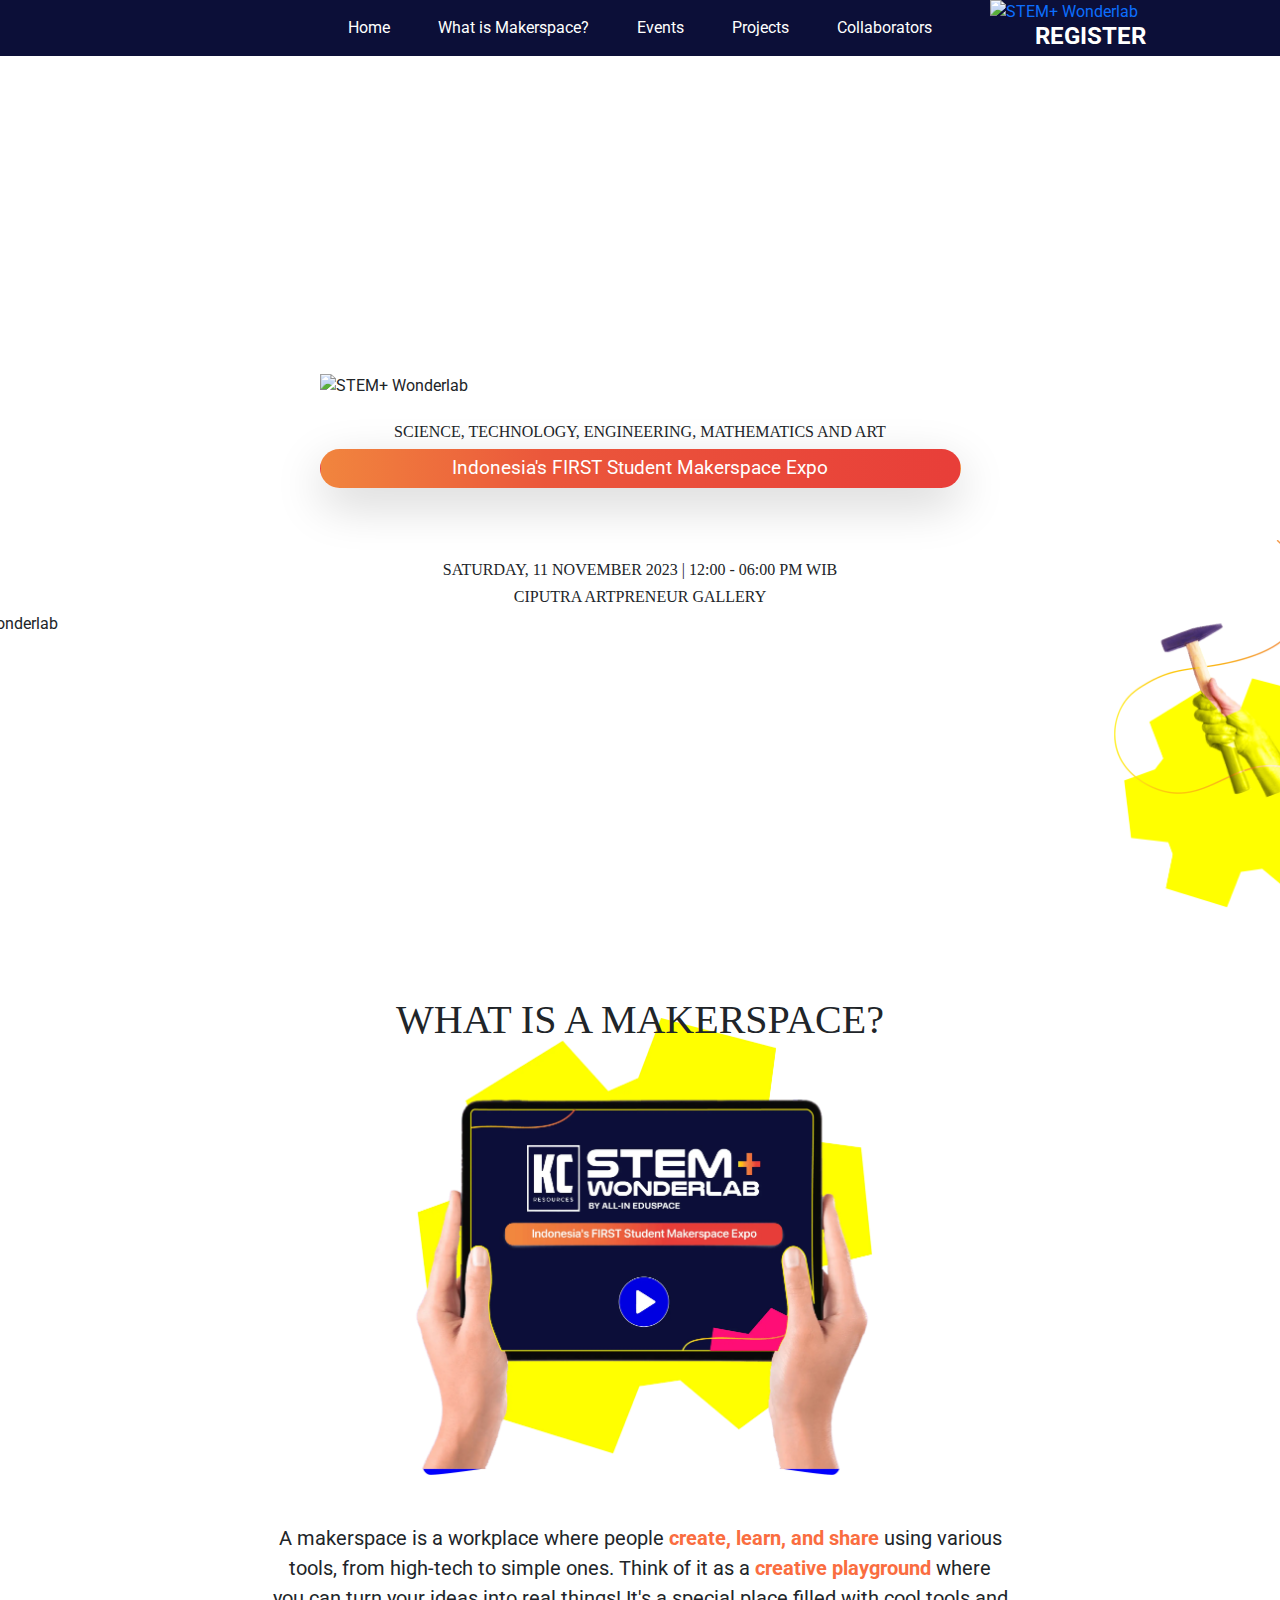
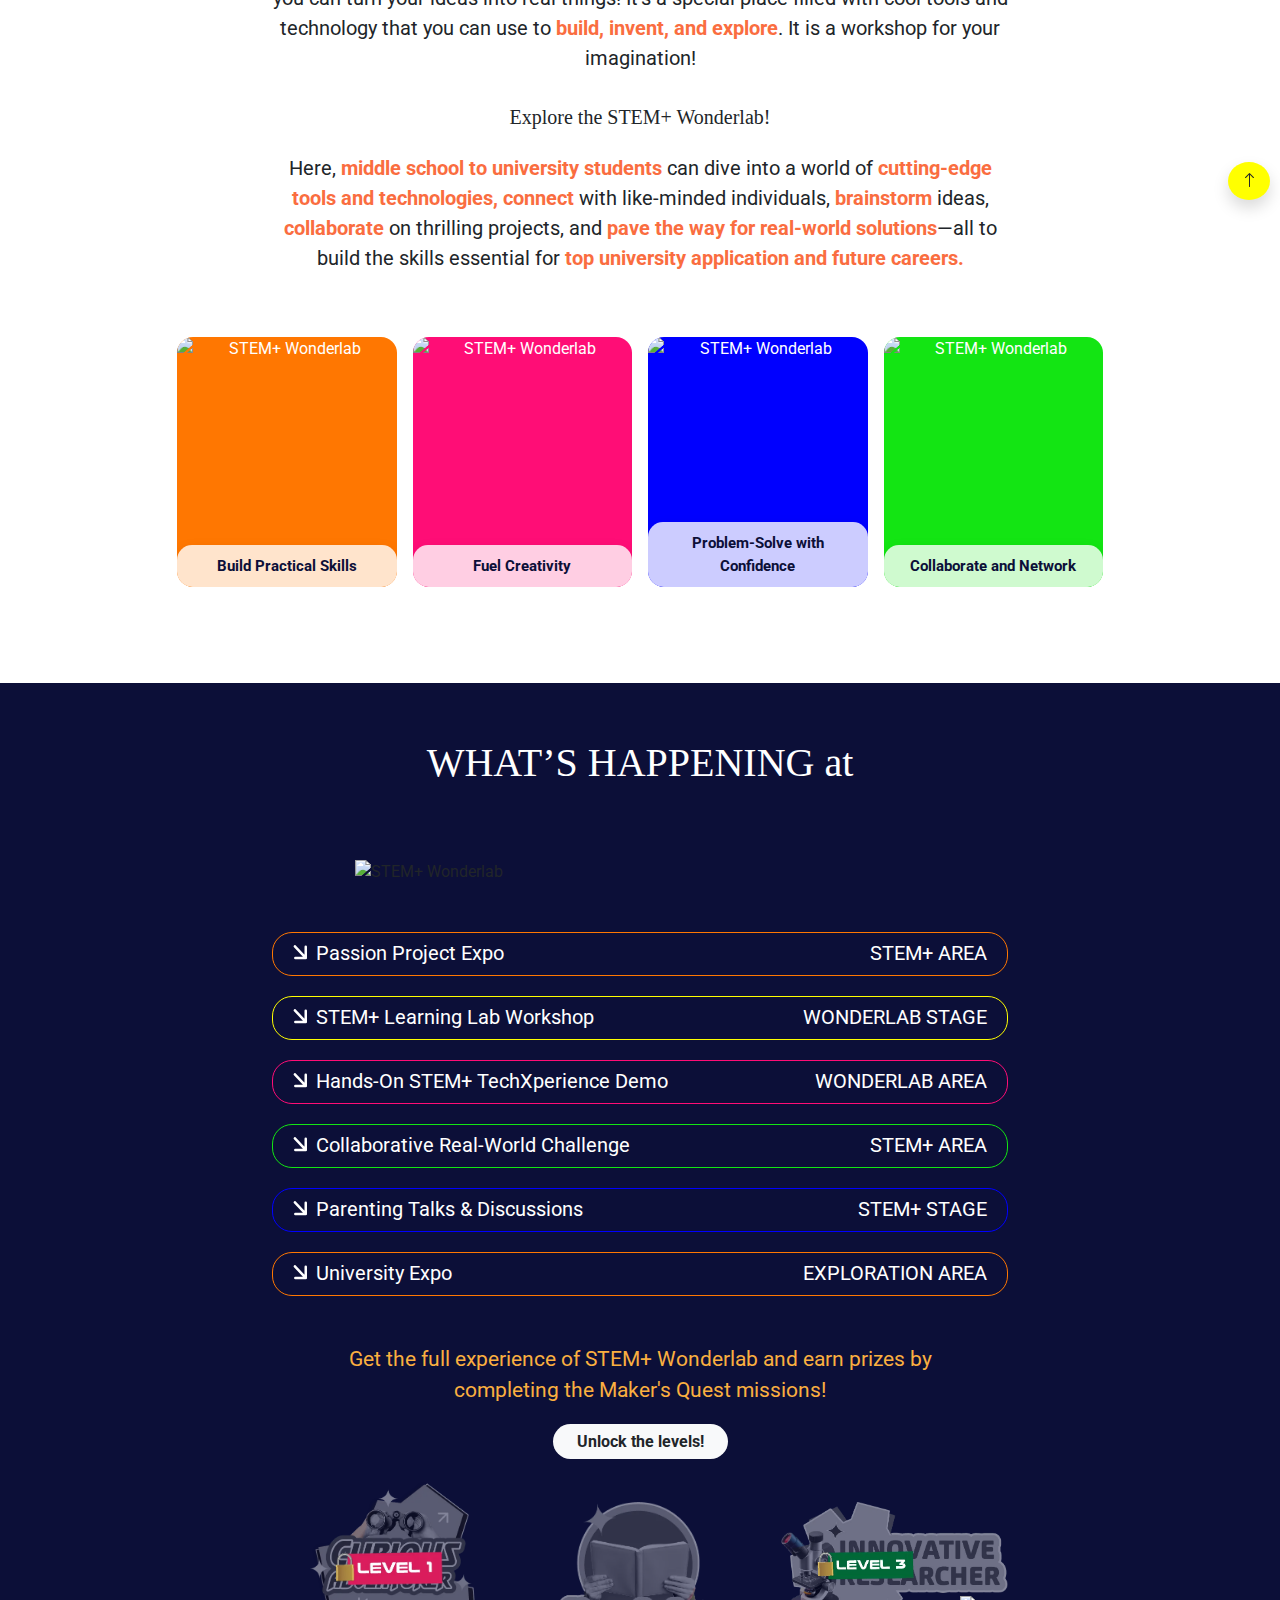
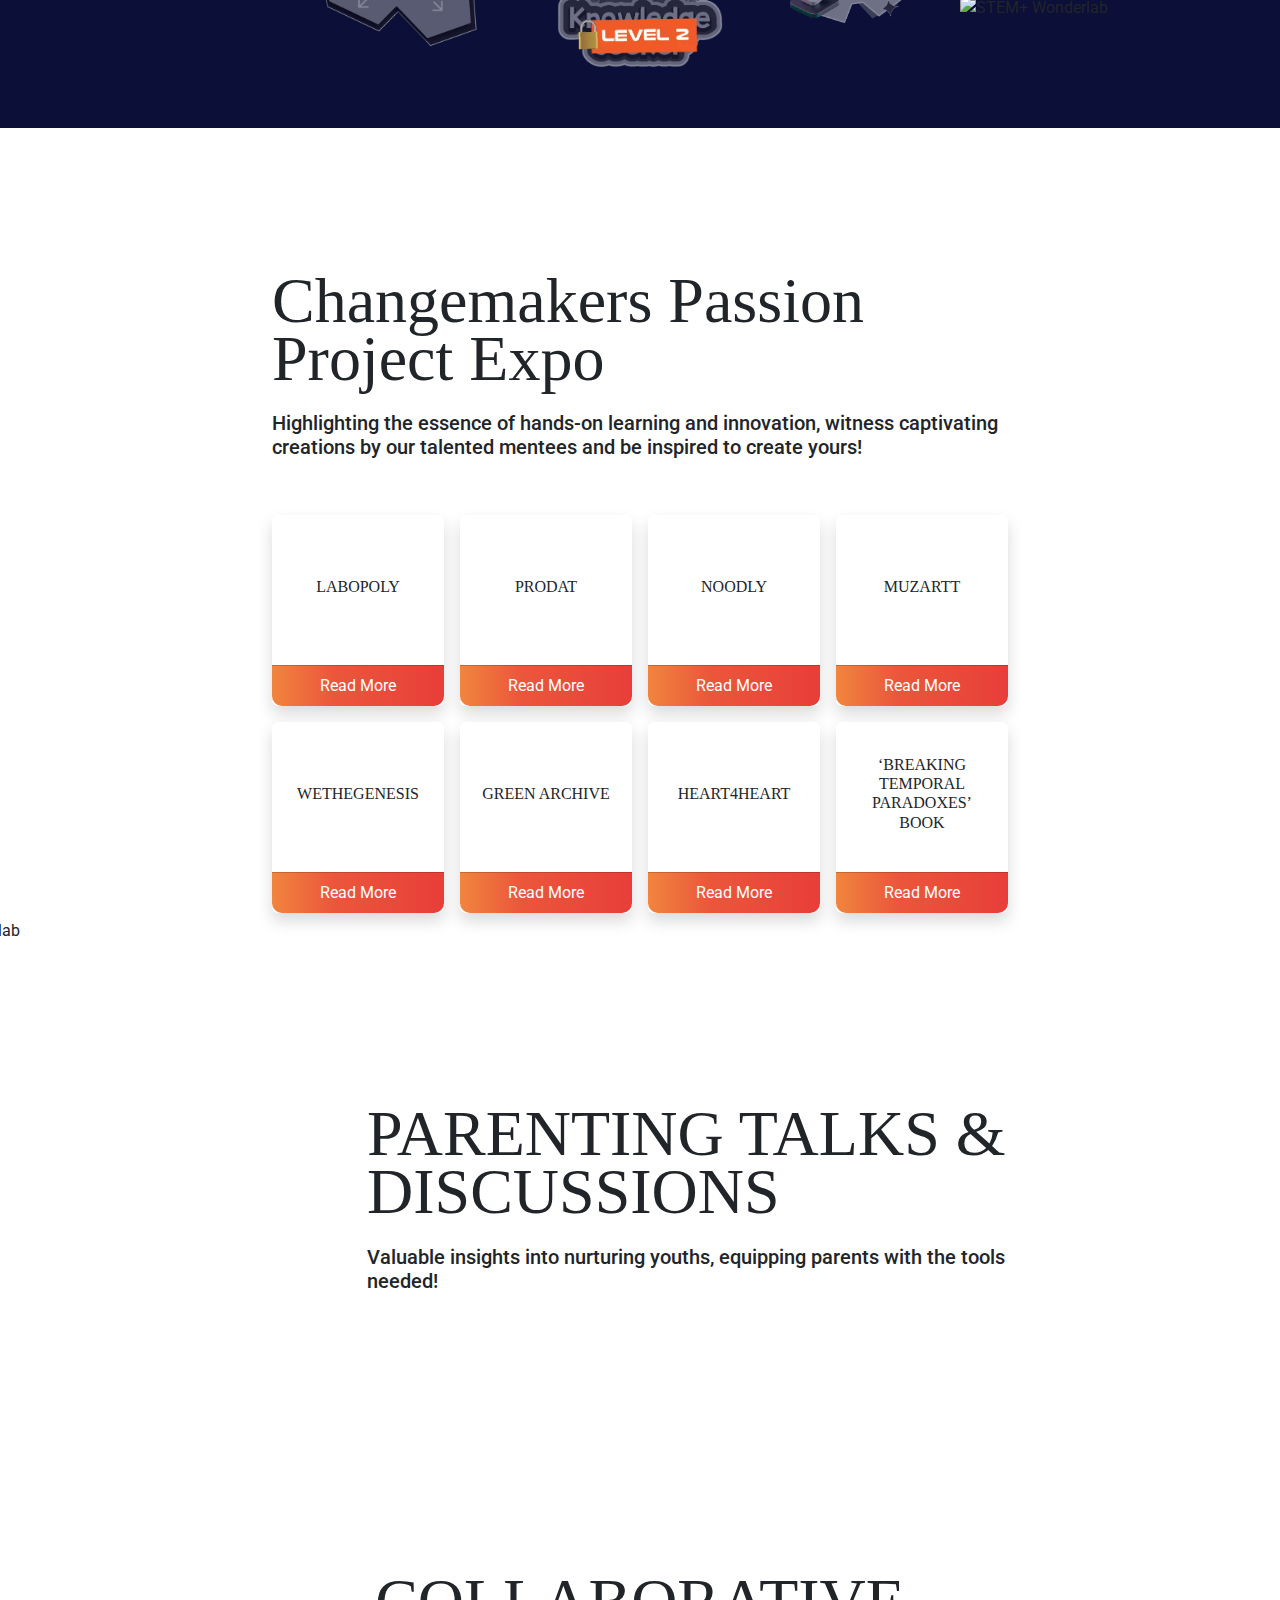
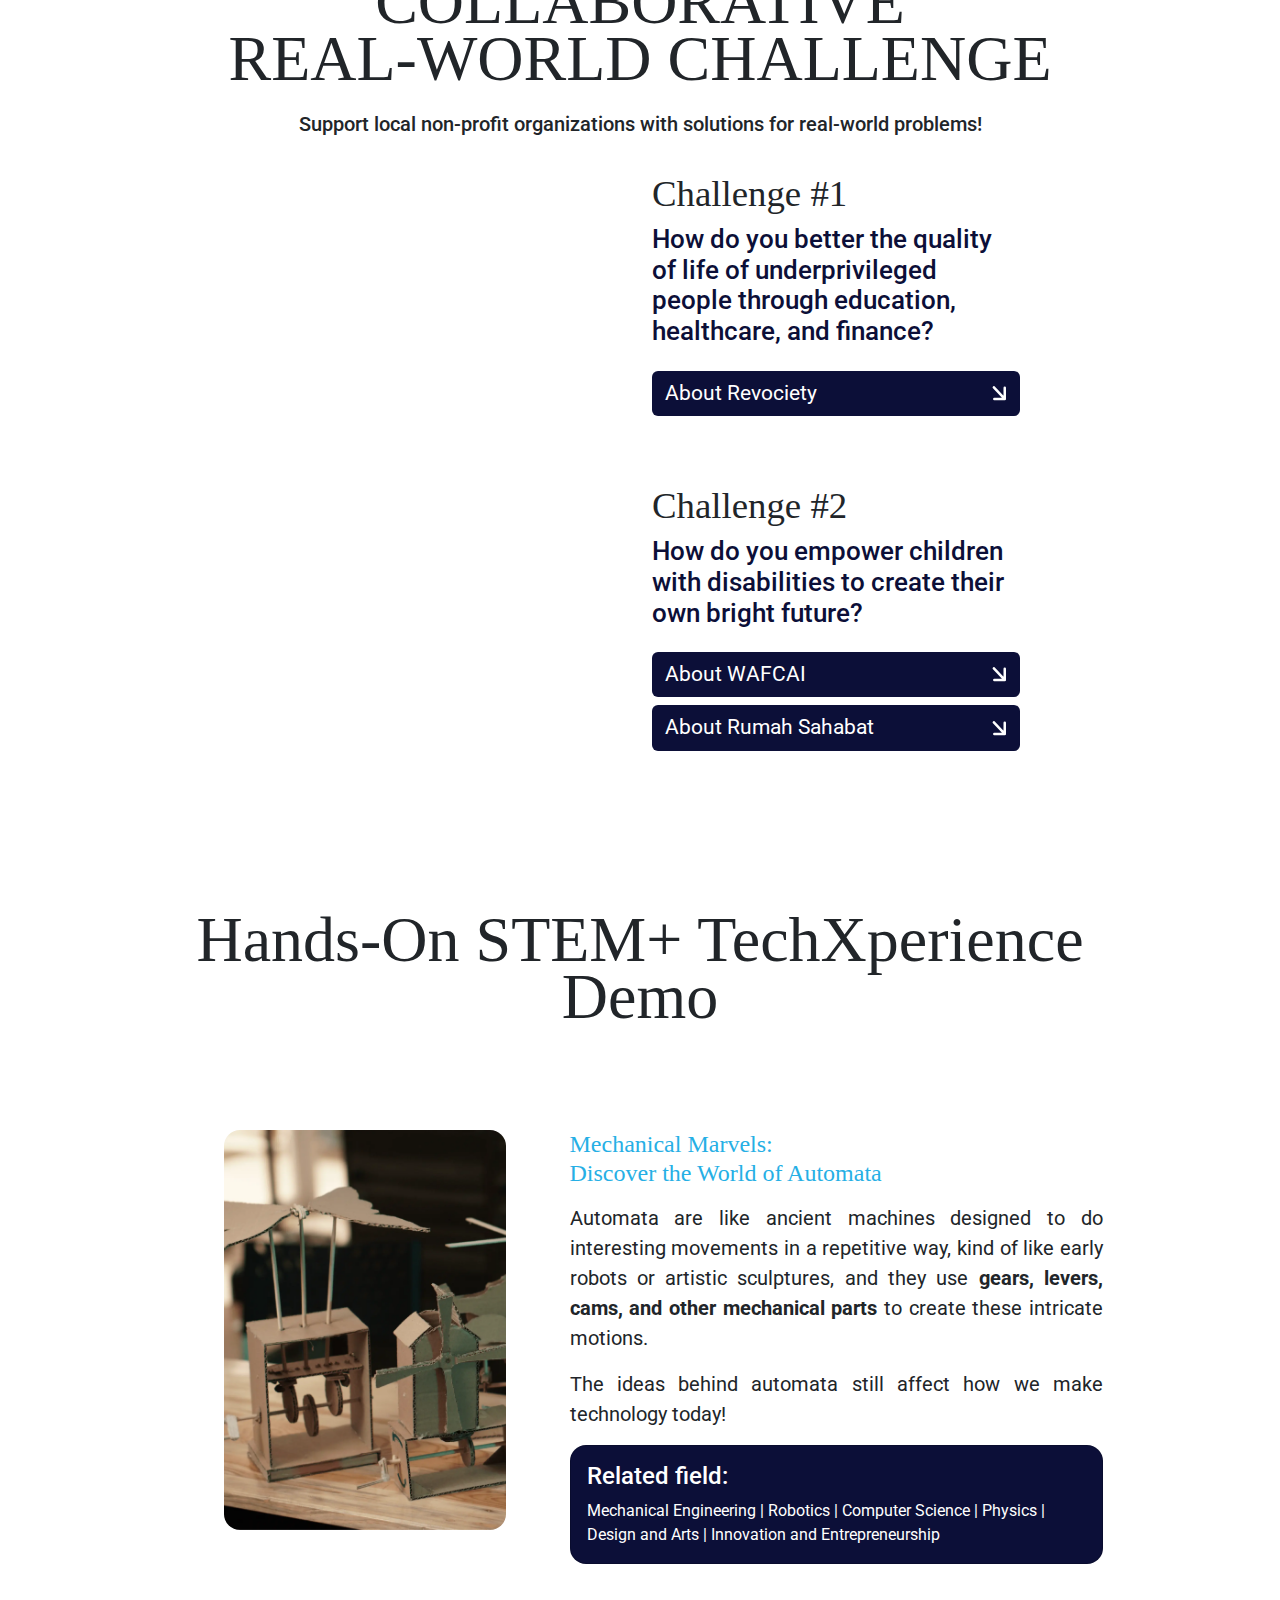
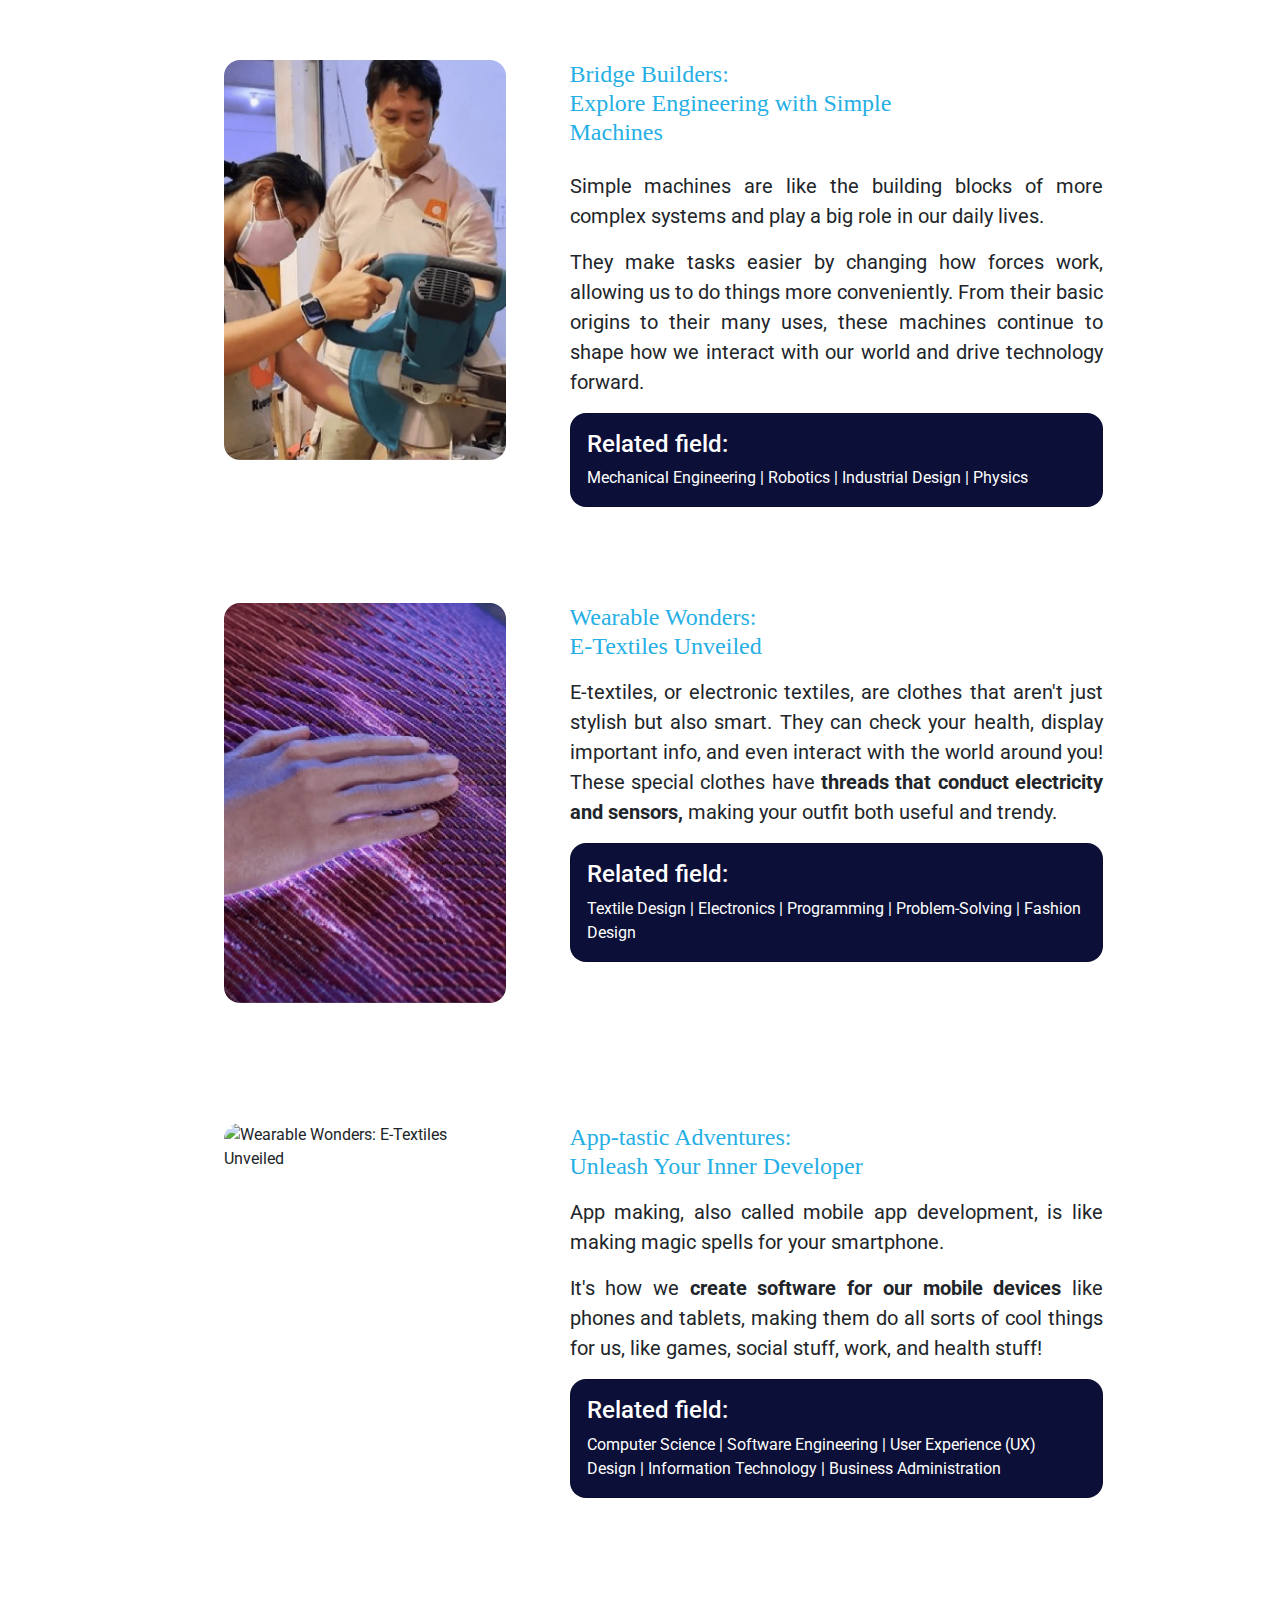
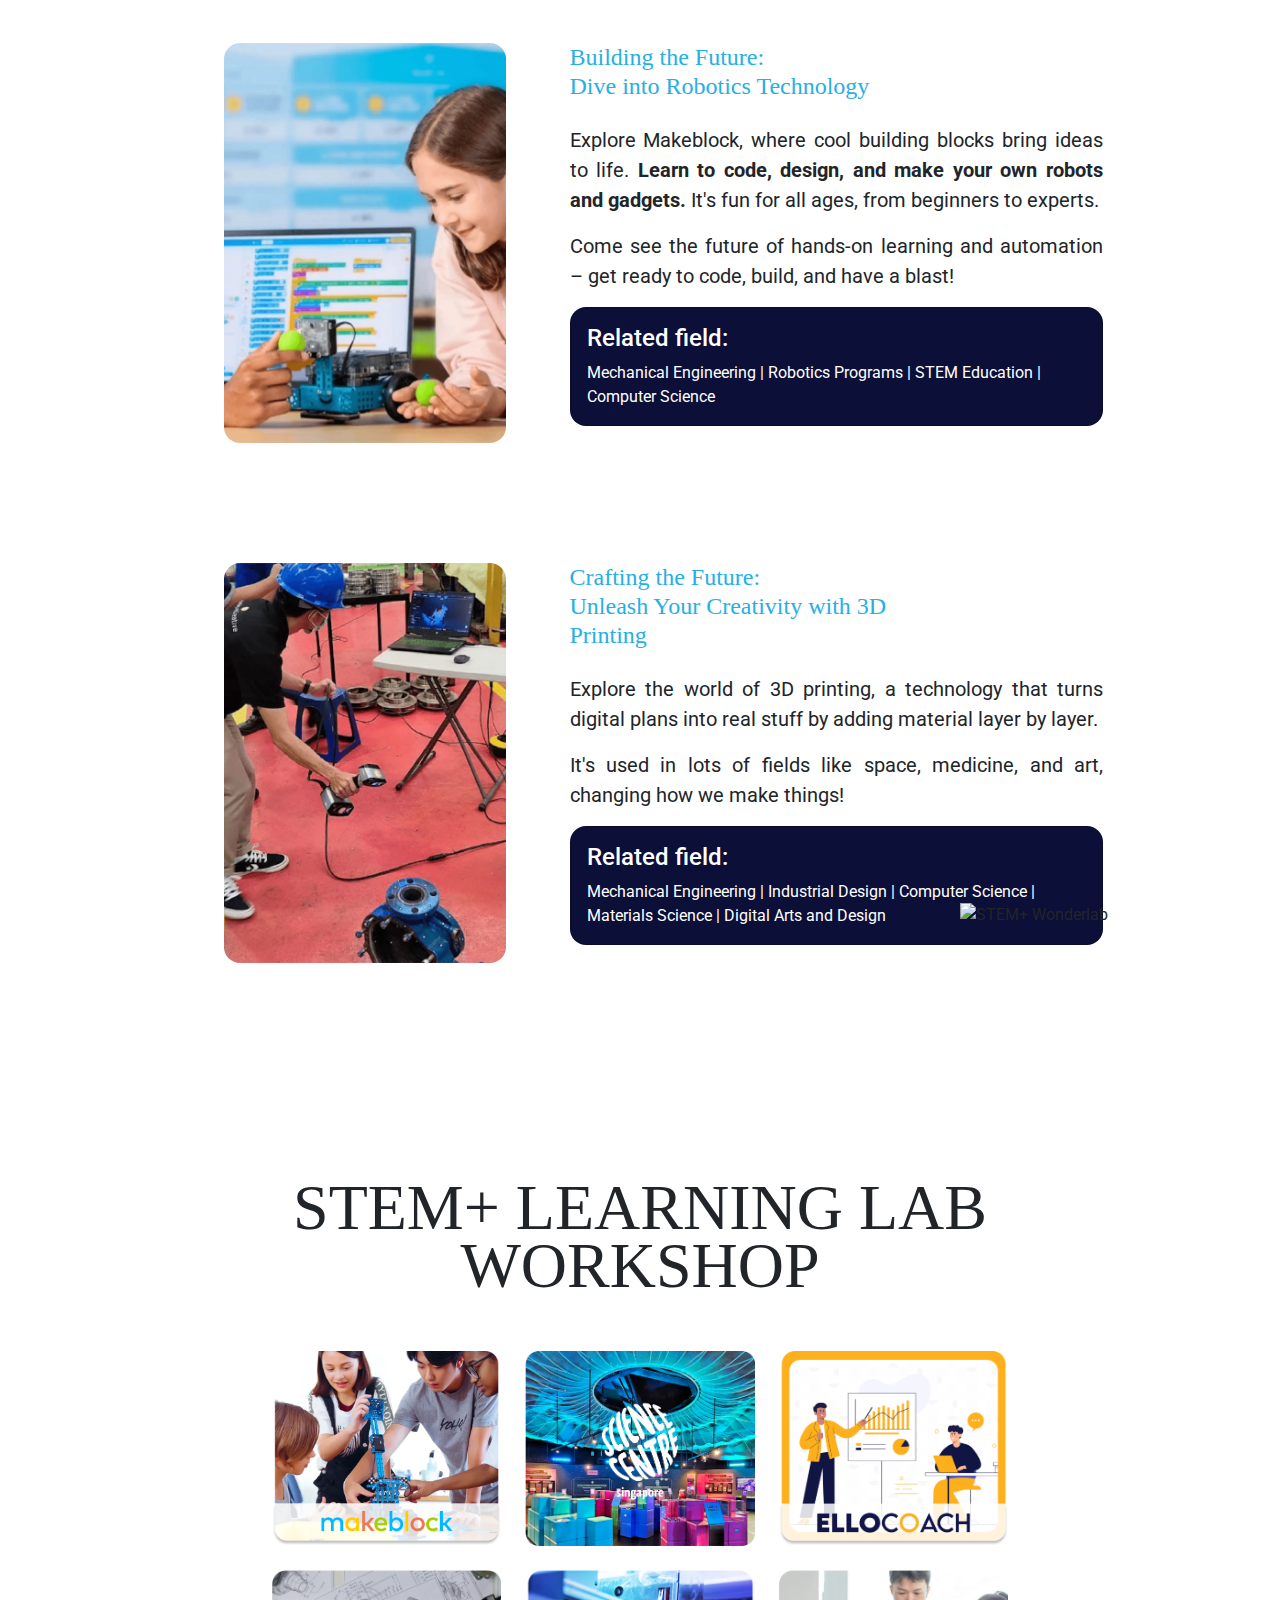
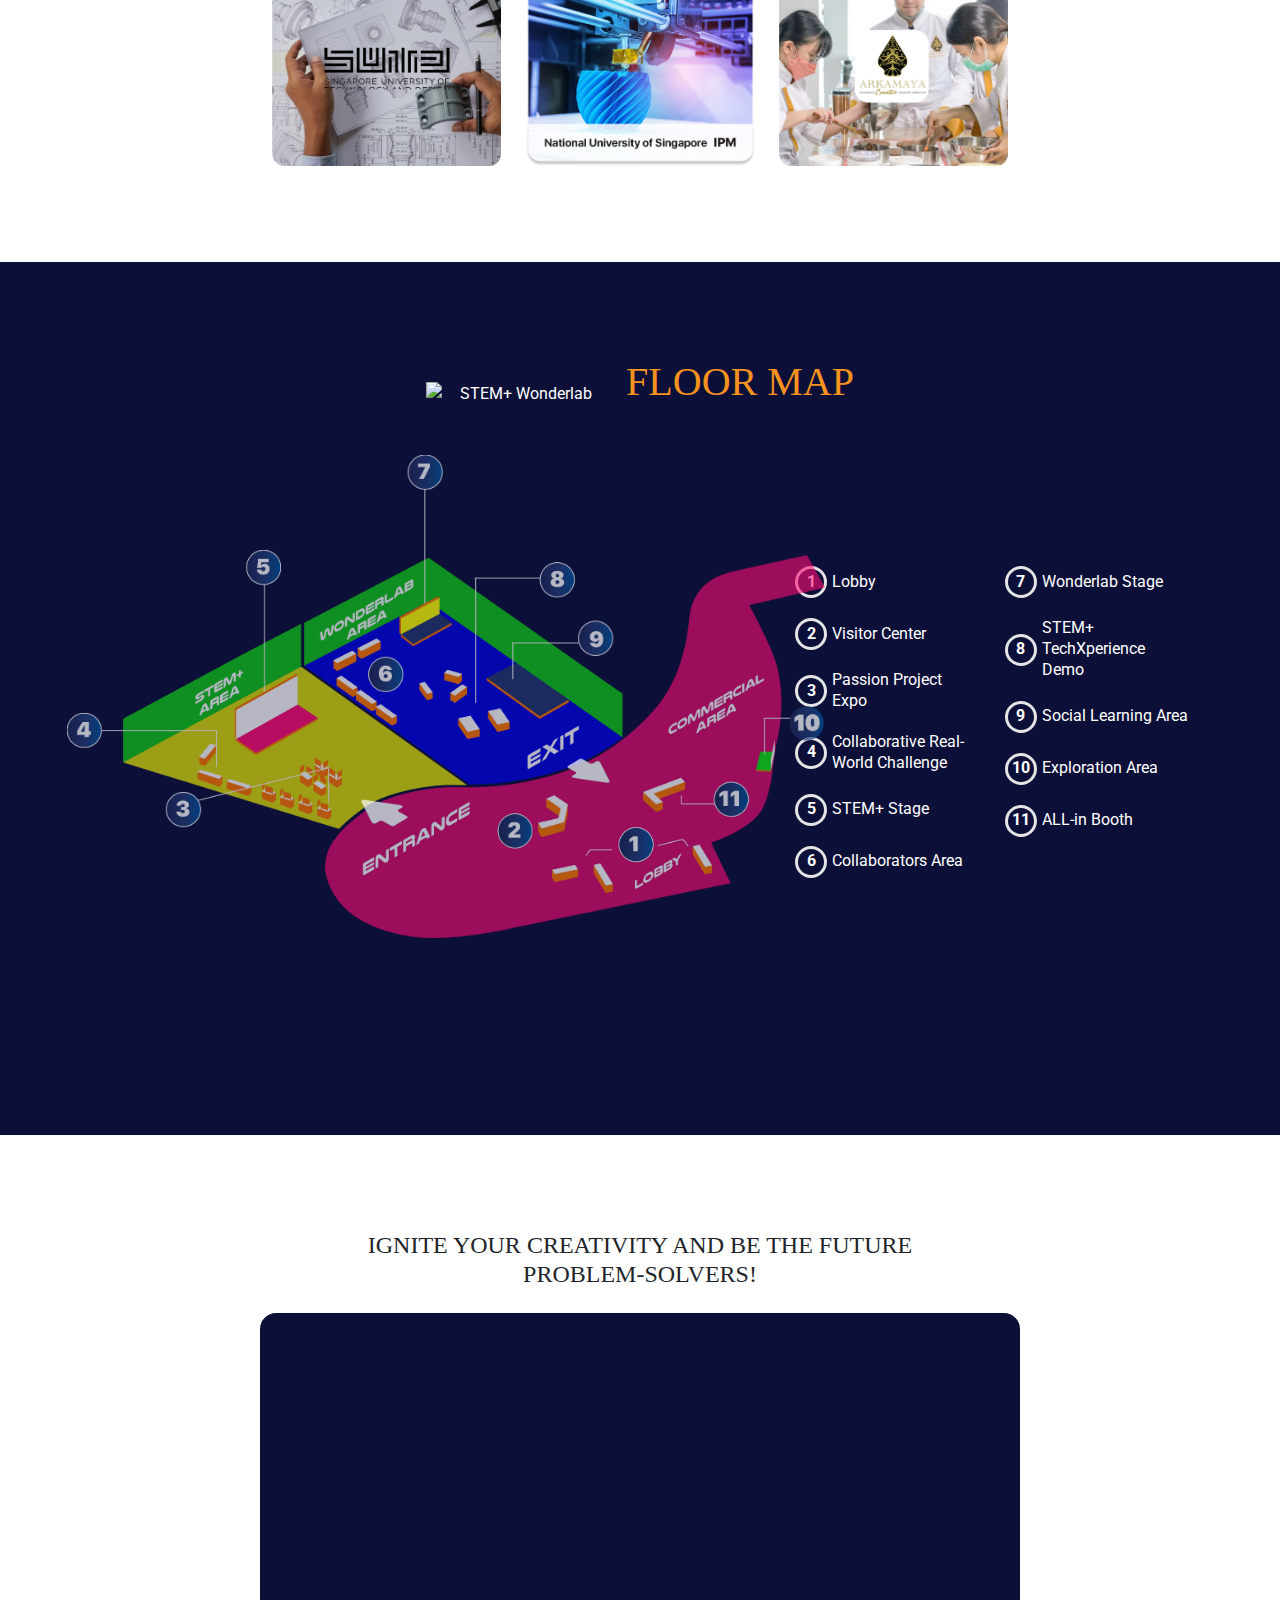
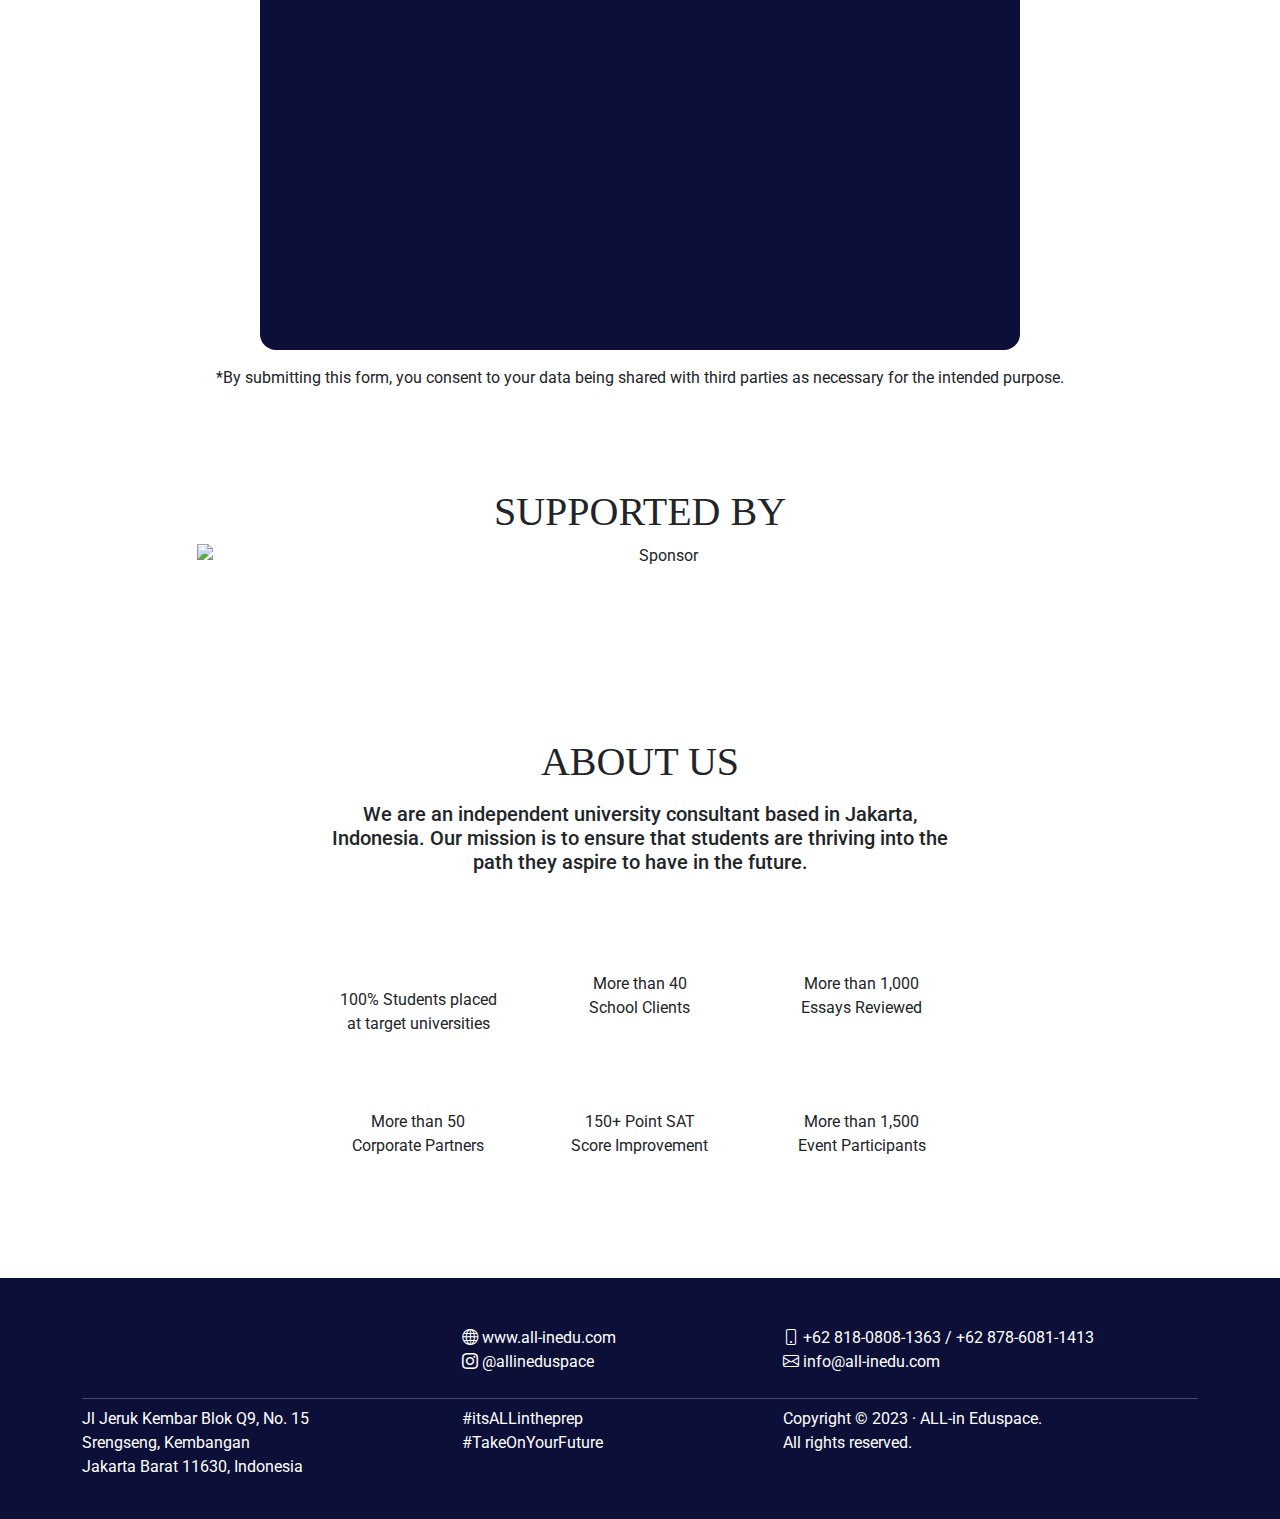
==== index.html @ e68d82d2 "update layout" ====
<!doctype html>
<html lang="en">

<head>
    <meta charset="utf-8">
    <meta name="viewport" content="width=device-width, initial-scale=1">
    <title>STEM+ WONDERLAB</title>
    <link rel="shortcut icon" href="assets/img/favicon.ico" type="image/x-icon">

    <meta name="description"
        content="A makerspace is like a creative playground where you can turn your ideas into real things. It's a special place filled with cool tools and technology that you can use to build, invent, and explore. Think of it as a workshop for your imagination!">

    <link rel="stylesheet" href="assets/css/bootstrap.min.css">
    <link rel="stylesheet" href="https://cdn.jsdelivr.net/npm/bootstrap-icons@1.11.1/font/bootstrap-icons.css">
    <link rel="stylesheet" href="assets/css/animate.css" />
    <link rel="stylesheet" href="assets/css/aos.css">
    <link rel="stylesheet" href="assets/css/countdown.css">
    <link rel="stylesheet" href="assets/css/style.css">
    <link rel="stylesheet" href="assets/css/mobile-style.css">

    <script src="assets/js/aos.js"></script>
    <script src="assets/js/sweetalert.js"></script>
    <script src="assets/js/countdown.js"></script>
</head>

<body>
    <section id="stemWonderlab">
        <div class="top-button position-fixed">
            <a href="#home" class="btn rounded-circle shadow" style="background:#FFFF00;">
                <i class="bi bi-arrow-up"></i>
            </a>
        </div>
        <nav id="navbar" class="navbar navbar-expand-lg bg-eduall fixed-top shadow">
            <div class="container py-md-1 position-relative">
                <div class="" style="width: 15%;">
                    <img loading="lazy" src="assets/img/HOME/KC STEM+ logo.webp" alt="STEM+ Wonderlab"
                        style="width: 150px;">
                </div>
                <div class="d-md-none d-flex justify-content-end">
                    <button class="navbar-toggler bg-white" type="button" data-bs-toggle="collapse"
                        data-bs-target="#navbarNav">
                        <i class="text-dark bi bi-list"></i>
                    </button>
                </div>
                <div class="collapse navbar-collapse" id="navbarNav">
                    <ul class="navbar-nav justify-content-center flex-grow-1 pe-3 gap-md-5">
                        <li class="nav-item">
                            <a class="nav-link nav-eduall" aria-current="page" href="#home">Home</a>
                        </li>
                        <li class="nav-item">
                            <a class="nav-link nav-eduall" href="#what-is-makerspace">What is Makerspace?</a>
                        </li>
                        <li class="nav-item">
                            <a class="nav-link nav-eduall" href="#events">Events</a>
                        </li>
                        <li class="nav-item">
                            <a class="nav-link nav-eduall" href="#projects">Projects</a>
                        </li>
                        <li class="nav-item">
                            <a class="nav-link nav-eduall" href="#collaborative">Collaborators</a>
                        </li>
                        <li class="nav-item">
                            <a class="nav-link nav-eduall d-md-none d-block" href="#form">Register</a>
                        </li>
                    </ul>
                </div>
                <div class="d-md-block d-none" style="width: 15%;">
                    <img loading="lazy" src="assets/img/HOME/Join now.png" alt="STEM+ Wonderlab"
                        class="position-absolute end-0 animate__animated animate__pulse animate__infinite"
                        style="top:-8px; width: 200px;">
                    <a href="#form"
                        class="position-absolute text-decoration-none text-white font-bold animate__animated animate__pulse animate__infinite"
                        style="right: 4%; top:10px; font-size: 24px;">
                        <strong>
                            REGISTER
                        </strong>
                    </a>
                </div>
            </div>
        </nav>

        <section id="home" class="position-relative" style="z-index: 1;">
            <img src="assets/img/HOME/Aset home 1.webp" alt="STEM+ Wonderlab"
                class="img-banner animate__animated animate__pulse animate__slower animate__infinite asset-1">
            <div class="position-absolute registration" style="width: 100%;">
                <a href="#form" class="text-decoration-none">
                    <img loading="lazy" src="assets/img/HOME/Join now.png" alt="STEM+ Wonderlab"
                        class="position-absolute top-0 animate__animated animate__pulse animate__infinite">
                    <div href="#form"
                        class="position-absolute text-white font-bold animate__animated animate__pulse animate__infinite">
                        <strong>
                            REGISTER
                        </strong>
                    </div>
                </a>
            </div>

            <div id="nav-banner" class="d-md-flex justify-content-center align-items-center bg-eduall d-none">
                <div class="d-flex justify-content-center gap-md-5 py-3">
                    <div class="nav-item">
                        <a class="nav-link active" aria-current="page" href="#home">Home</a>
                    </div>
                    <div class="nav-item">
                        <a class="nav-link" href="#what-is-makerspace">What is Makerspace?</a>
                    </div>
                    <div class="nav-item">
                        <a class="nav-link" href="#events">Events</a>
                    </div>
                    <div class="nav-item">
                        <a class="nav-link" href="#projects">Projects</a>
                    </div>
                    <div class="nav-item">
                        <a class="nav-link" href="#collaborative">Collaborators</a>
                    </div>
                </div>
            </div>

            <div class="container-fluid d-flex align-items-center justify-content-center h-100">
                <div class="">
                    <div id="navar-content" class="container">
                        <div class="row justify-content-center align-items-center">
                            <div class="col-md-7">
                                <img loading="lazy" src="assets/img/HOME/KC STEM+ Logo allin color.webp"
                                    alt="STEM+ Wonderlab"
                                    class="w-100 animate__animated animate__pulse animate__slow animate__infinite">
                            </div>
                            <div class="col-md-8 text-center mt-4">
                                <h6 class="font-nulshock home-subtitle">SCIENCE, TECHNOLOGY, ENGINEERING, MATHEMATICS
                                    AND ART</h6>
                            </div>
                            <div class="col-md-7 mb-5">
                                <button class="btn btn-lg btn-eduall btn-block w-100 rounded-pill py-1 shadow-lg">
                                    Indonesia's FIRST Student Makerspace Expo
                                </button>
                            </div>
                            <div class="col-md-8 text-center my-4 font-nulshock">
                                <h6 class="home-subtitle">SATURDAY, 11 NOVEMBER 2023
                                    <span class="d-md-inline d-none">| </span>
                                    <span class="d-md-inline d-block">
                                        12:00 - 06:00 PM WIB
                                    </span>
                                </h6>
                                <h6 class="home-subtitle">CIPUTRA ARTPRENEUR GALLERY</h6>
                            </div>
                        </div>
                    </div>

                    <div class="container-fluid">
                        <div class="row justify-content-center">
                            <div class="col-md-6 px-md-0">
                                <div id="countdown">
                                    <div class="d-flex justify-content-center align-items-center gap-2">
                                        <div class="card shadow border-0 text-center py-2 px-md-4 px-2 bg-eduall">
                                            <h3 class="m-0 p-0 font-nulshock" id="days"></h3>
                                            <small>Days</small>
                                        </div>
                                        <h1>:</h1>
                                        <div class="card shadow border-0 text-center py-2 px-md-4 px-2 bg-eduall">
                                            <h3 class="m-0 p-0 font-nulshock" id="hours"></h3>
                                            <small>Hours</small>
                                        </div>
                                        <h1>:</h1>
                                        <div class="card shadow border-0 text-center py-2 px-md-4 px-2 bg-eduall">
                                            <h3 class="m-0 p-0 font-nulshock" id="minutes"></h3>
                                            <small>Minutes</small>
                                        </div>
                                        <h1>:</h1>
                                        <div class="card shadow border-0 text-center py-2 px-md-4 px-2 bg-eduall">
                                            <h3 class="m-0 p-0 font-nulshock" id="seconds"></h3>
                                            <small>Seconds</small>
                                        </div>
                                    </div>
                                </div>
                            </div>
                        </div>
                    </div>
                </div>
            </div>
        </section>

        <div class="divider position-absolute overflow-hidden w-100">
            <img src="assets/img/HOME/Aset home 2.webp" alt="STEM+ Wonderlab"
                class="img-banner position-absolute asset-1">
            <img src="assets/img/HOME/Aset home 4.png" alt="STEM+ Wonderlab"
                class="img-banner position-absolute asset-2">
        </div>

        <section id="what-is-makerspace" class="position-relative">
            <div class="container pt-5 mt-5">
                <div class="row justify-content-center px-md-0 px-3">
                    <div class="col-md-7 position-relative">
                        <div class="text-center">
                            <h1 class="font-nulshock mb-4" style="position: relative; z-index: 2;">WHAT IS A MAKERSPACE?
                            </h1>
                            <div class="d-flex justify-content-center">
                                <!-- <img loading="lazy" src="assets/img/WHAT IS MAKERSPACE/Video stem.webp"
                                    alt="STEM+ Wonderlab" srcset="" class="w-75 cursor-pointer"
                                    style="margin-top:-50px; z-index: 1;" data-bs-toggle="modal"
                                    data-bs-target="#videoBox" data-aos="fade-up"> -->
                                <img loading="lazy" src="assets/img/WHAT IS MAKERSPACE/Video stem.webp"
                                    alt="STEM+ Wonderlab" srcset="" class="w-75" style="margin-top:-50px; z-index: 1;"
                                    data-aos="fade-up">
                            </div>
                        </div>
                    </div>

                    <div class="col-md-8 text-center mt-5 makerspace-content">
                        <p data-aos="fade-up">
                            A makerspace is a workplace where people <b>create, learn, and share</b> using various
                            tools, from high-tech to simple ones. Think of it as a <b>creative playground</b> where you
                            can turn your ideas into real things! It's a special place filled with cool tools and
                            technology that you can use to <b>build, invent, and explore</b>. It is a workshop for your
                            imagination!
                        </p>
                        <h5 data-aos="fade-up" class="font-nulshock py-3">
                            Explore the STEM+ Wonderlab!
                        </h5>
                        <p data-aos="fade-up">
                            Here, <b>middle school to university students</b> can dive into a world of <b>cutting-edge
                                tools and technologies, connect</b> with like-minded individuals, <b>brainstorm</b>
                            ideas, <b>collaborate</b> on thrilling projects, and <b>pave the way for real-world
                                solutions</b>—all to build the skills essential for <b>top university application and
                                future careers.</b>
                        </p>
                    </div>

                    <div class="col-md-10 my-5">
                        <div class="row row-cols-md-4 row-cols-2 g-3 align-items-stretch" data-aos="fade-up">
                            <div class="col text-center position-relative overflow-hidden">
                                <div style="--animate-duration:10s" class="box-skill bg-orange text-white rounded-4">
                                    <div class="box-image">
                                        <img loading="lazy" src="assets/img/WHAT IS MAKERSPACE/Aset only 1 .webp"
                                            alt="STEM+ Wonderlab" class="w-100">
                                    </div>
                                    <p class="box-title shadow mt-3 mb-0">Build Practical Skills</p>
                                </div>
                            </div>
                            <div class="col text-center position-relative overflow-hidden">
                                <div style="--animate-duration:10s" class="box-skill bg-pink text-white rounded-4">
                                    <div class="box-image">
                                        <img loading="lazy" src="assets/img/WHAT IS MAKERSPACE/Aset only 2.webp"
                                            alt="STEM+ Wonderlab" class="w-100">
                                    </div>
                                    <p class="box-title shadow mt-3 mb-0">Fuel Creativity</p>
                                </div>
                            </div>
                            <div class="col text-center position-relative overflow-hidden">
                                <div style="--animate-duration:10s" class="box-skill bg-blue text-white rounded-4">
                                    <div class="box-image">
                                        <img loading="lazy" src="assets/img/WHAT IS MAKERSPACE/Aset only 3.webp"
                                            alt="STEM+ Wonderlab" class="w-100">
                                    </div>
                                    <p class="box-title shadow mt-3 mb-0">Problem-Solve with Confidence</p>
                                </div>
                            </div>
                            <div class="col text-center position-relative overflow-hidden">
                                <div style="--animate-duration:10s" class="box-skill bg-green text-white rounded-4">
                                    <div class="box-image">
                                        <img loading="lazy" src="assets/img/WHAT IS MAKERSPACE/Aset only 4.webp"
                                            alt="STEM+ Wonderlab" class="w-100">
                                    </div>
                                    <p class="box-title shadow mt-3 mb-0">Collaborate and Network</p>
                                </div>
                            </div>
                        </div>
                    </div>
                </div>
            </div>

            <div class="modal modal-lg fade" id="videoBox" tabindex="-1" aria-labelledby="videoBoxLabel"
                aria-hidden="true">
                <div class="modal-dialog modal-dialog-centered">
                    <div class="modal-content p-1">
                        <iframe width="100%" height="400"
                            src="https://www.youtube.com/embed/8X_Ah8cl7aw?si=LUl6L7ywK7MgHsec"
                            title="YouTube video player" frameborder="0"
                            allow="accelerometer; autoplay; clipboard-write; encrypted-media; gyroscope; picture-in-picture; web-share"
                            allowfullscreen class="rounded-2"></iframe>
                    </div>
                </div>
            </div>
        </section>

        <section id="events" class="position-relative overflow-hidden">
            <div class="container-fluid my-5 p-0">

                <div class="events-box p-md-2 p-3">
                    <div class="container">
                        <div class="text-center pb-md-3 pt-md-5 p-md-0 p-3">
                            <h1 class="font-nulshock text-white">WHAT’S HAPPENING at</h1>
                        </div>
                        <div class="row justify-content-center">
                            <div class="col-md-6 px-md-0 px-5 pt-5">
                                <img loading="lazy" src="assets/img/HOME/KC STEM+ logo.webp" alt="STEM+ Wonderlab"
                                    class="w-100" data-aos="fade-up">
                            </div>
                            <div class="col-md-8 mt-5 pb-5">
                                <a href="#projects" class="text-decoration-none">
                                    <div class="events-list border-orange d-flex justify-content-between gap-3 align-items-center"
                                        data-aos="fade-right">
                                        <div class="d-flex align-items-center gap-2">
                                            <svg width="15" height="15" viewBox="0 0 17 18" fill="none"
                                                xmlns="http://www.w3.org/2000/svg">
                                                <path
                                                    d="M1.76343 1.54932L14.7909 15.5393M14.7909 15.5393V2.10892M14.7909 15.5393H2.28453"
                                                    stroke="white" stroke-width="3" stroke-linecap="round"
                                                    stroke-linejoin="round" />
                                            </svg>
                                            Passion Project Expo
                                        </div>
                                        <div class="">
                                            STEM+ AREA
                                        </div>
                                    </div>
                                </a>
                                <a href="#stem-learning" class="text-decoration-none">
                                    <div class="events-list border-yellow d-flex justify-content-between gap-3 align-items-center"
                                        data-aos="fade-right">
                                        <div class="d-flex align-items-center gap-2">
                                            <svg width="15" height="15" viewBox="0 0 17 18" fill="none"
                                                xmlns="http://www.w3.org/2000/svg">
                                                <path
                                                    d="M1.76343 1.54932L14.7909 15.5393M14.7909 15.5393V2.10892M14.7909 15.5393H2.28453"
                                                    stroke="white" stroke-width="3" stroke-linecap="round"
                                                    stroke-linejoin="round" />
                                            </svg>
                                            STEM+ Learning Lab Workshop
                                        </div>
                                        <div class="">
                                            WONDERLAB STAGE
                                        </div>
                                    </div>
                                </a>
                                <a href="#stem-based" class="text-decoration-none">
                                    <div class="events-list border-pink d-flex justify-content-between gap-3 align-items-center"
                                        data-aos="fade-left">
                                        <div class="d-flex align-items-center gap-2">
                                            <svg width="15" height="15" viewBox="0 0 17 18" fill="none"
                                                xmlns="http://www.w3.org/2000/svg">
                                                <path
                                                    d="M1.76343 1.54932L14.7909 15.5393M14.7909 15.5393V2.10892M14.7909 15.5393H2.28453"
                                                    stroke="white" stroke-width="3" stroke-linecap="round"
                                                    stroke-linejoin="round" />
                                            </svg>
                                            Hands-On STEM+ TechXperience Demo
                                        </div>
                                        <div class="">
                                            WONDERLAB AREA
                                        </div>
                                    </div>
                                </a>
                                <a href="#collaborative" class="text-decoration-none">
                                    <div class="events-list border-green d-flex justify-content-between gap-3 align-items-center"
                                        data-aos="fade-left">
                                        <div class="d-flex align-items-center gap-2">
                                            <svg width="15" height="15" viewBox="0 0 17 18" fill="none"
                                                xmlns="http://www.w3.org/2000/svg">
                                                <path
                                                    d="M1.76343 1.54932L14.7909 15.5393M14.7909 15.5393V2.10892M14.7909 15.5393H2.28453"
                                                    stroke="white" stroke-width="3" stroke-linecap="round"
                                                    stroke-linejoin="round" />
                                            </svg>
                                            Collaborative Real-World Challenge
                                        </div>
                                        <div class="">
                                            STEM+ AREA
                                        </div>
                                    </div>
                                </a>
                                <a href="#talks" class="text-decoration-none">
                                    <div class="events-list border-blue d-flex justify-content-between gap-3 align-items-center"
                                        data-aos="fade-right">
                                        <div class="d-flex align-items-center gap-2">
                                            <svg width="15" height="15" viewBox="0 0 17 18" fill="none"
                                                xmlns="http://www.w3.org/2000/svg">
                                                <path
                                                    d="M1.76343 1.54932L14.7909 15.5393M14.7909 15.5393V2.10892M14.7909 15.5393H2.28453"
                                                    stroke="white" stroke-width="3" stroke-linecap="round"
                                                    stroke-linejoin="round" />
                                            </svg>
                                            Parenting Talks & Discussions
                                        </div>
                                        <div class="">
                                            STEM+ STAGE
                                        </div>
                                    </div>
                                </a>
                                <a href="#supported-by" class="text-decoration-none">
                                    <div class="events-list border-orange d-flex justify-content-between gap-3 align-items-center"
                                        data-aos="fade-left">
                                        <div class="d-flex align-items-center gap-2">
                                            <svg width="15" height="15" viewBox="0 0 17 18" fill="none"
                                                xmlns="http://www.w3.org/2000/svg">
                                                <path
                                                    d="M1.76343 1.54932L14.7909 15.5393M14.7909 15.5393V2.10892M14.7909 15.5393H2.28453"
                                                    stroke="white" stroke-width="3" stroke-linecap="round"
                                                    stroke-linejoin="round" />
                                            </svg>
                                            University Expo
                                        </div>
                                        <div class="">
                                            EXPLORATION AREA
                                        </div>
                                    </div>
                                </a>

                                <div class="mt-5 px-md-5 mb-4 text-center event-quest">
                                    Get the full experience of STEM+ Wonderlab and earn prizes by completing the Maker's
                                    Quest missions!
                                </div>
                                <div class="my-3 text-center">
                                    <div class="bg-light rounded-pill d-inline py-2 px-4">
                                        <strong>
                                            Unlock the levels!
                                        </strong>
                                    </div>
                                </div>
                                <div class="row quest-box mt-4 g-0">
                                    <div class="col-4">
                                        <img src="assets/img/WHATS HAPPENING/Level 1 lock.webp" alt=""
                                            class="w-100 quest-img-1 lock" onmouseenter="hoverQuest(1)">
                                        <img src="assets/img/WHATS HAPPENING/Level 1 Curious Adventurer.webp" alt=""
                                            class="w-100 quest-img-1 unlock d-none" onmouseleave="unHoverQuest(1)">
                                    </div>
                                    <div class="col-4 pt-4">
                                        <img src="assets/img/WHATS HAPPENING/Level 2 lock.webp" alt=""
                                            class="w-100 quest-img-2 lock" onmouseenter="hoverQuest(2)">
                                        <img src=" assets/img/WHATS HAPPENING/Level 2 Knowledge Seeker.webp" alt=""
                                            class="w-100 quest-img-2 unlock d-none" onmouseleave="unHoverQuest(2)">
                                    </div>
                                    <div class="col-4">
                                        <img src="assets/img/WHATS HAPPENING/Level 3 lock.webp" alt=""
                                            class="w-100 quest-img-3 lock" onmouseenter="hoverQuest(3)">
                                        <img src="assets/img/WHATS HAPPENING/Level 3 Innovative researcher.webp" alt=""
                                            class="w-100 quest-img-3 unlock d-none" onmouseleave="unHoverQuest(3)">
                                    </div>
                                </div>
                            </div>
                        </div>
                    </div>
                </div>
            </div>
        </section>

        <section id="projects" class="position-relative">
            <div class="container py-5">
                <img loading="lazy" src="assets/img/PROJECT SHOWCASE/project-showcase.png" alt="STEM+ Wonderlab"
                    class="w-25 position-absolute end-0 animate__animated animate__shakeY animate__infinite d-md-block d-none"
                    style="top:-20vh; --animate-duration: 20s;">
                <div class="row justify-content-center px-md-0 px-3">
                    <div class="col-md-8" data-aos="fade-up">
                        <h1 class="project-title mt-5 font-nulshock text-md-start text-center">
                            Changemakers Passion Project Expo
                        </h1>
                        <h5 class="mt-4 text-md-start text-center">
                            Highlighting the essence of hands-on learning and innovation, witness captivating creations
                            by
                            our talented mentees and be inspired to create yours!
                        </h5>
                    </div>

                    <div class="col-md-8 mt-5">
                        <div class="row row-cols-md-4 row-cols-1 g-3 justify-content-center">
                            <div class="col">
                                <div class="card project-card shadow border-0">
                                    <div class="card-body text-center" data-bs-toggle="modal"
                                        data-bs-target="#project1">
                                        <div class="d-flex align-items-center h-100 justify-content-center">
                                            <h6 class="font-nulshock">
                                                LABOPOLY
                                            </h6>
                                        </div>
                                    </div>
                                    <div class="card-footer bg-eduall-secondary text-center cursor-pointer"
                                        data-bs-toggle="modal" data-bs-target="#project1">
                                        Read More
                                    </div>
                                </div>

                                <!-- Modal  -->
                                <div class="modal modal-lg fade modal-project" id="project1" tabindex="-1"
                                    aria-labelledby="project1Label" aria-hidden="true">
                                    <div class="modal-dialog modal-dialog-centered">
                                        <div class="modal-content p-4">
                                            <div class="modal-body">
                                                <div class="row align-items-center g-5">
                                                    <div class="col-md-9"
                                                        style="border-right: 1px solid #dededec7; text-align: justify;">
                                                        <div class="d-flex justify-content-between align-items-center">
                                                            <h5 class="font-nulshock m-0 p-0">LABOPOLY</h2>
                                                                <div class="bg-danger text-white px-2 py-1 rounded-3 cur5or-pointer"
                                                                    data-bs-dismiss="modal">
                                                                    <i class="bi bi-x"></i>
                                                                </div>
                                                        </div>
                                                        <hr>
                                                        Life science is an area that is mostly associated with studying
                                                        at
                                                        school and is less interesting among students. This is because
                                                        most
                                                        of the sources to learn biology or chemistry are limited to
                                                        school
                                                        laboratories or textbooks; therefore translating it into a board
                                                        game might potentially attract more students to this discipline.
                                                        This monopoly-based game could serve as a tool to provide
                                                        accessible
                                                        life science education to all social levels and increase
                                                        people's
                                                        interest in science.

                                                    </div>
                                                    <div class="col-md-3">
                                                        <div class="mentee-box text-center mb-4">
                                                            <img loading="lazy"
                                                                src="assets/img/PROJECT SHOWCASE/girl.webp"
                                                                alt="STEM+ Wonderlab" class="w-25 rounded-2"> <br>
                                                            <small>Evangeline Yao</small>
                                                        </div>
                                                        <div class="mentee-box text-center mb-4">
                                                            <img loading="lazy"
                                                                src="assets/img/PROJECT SHOWCASE/girl.webp"
                                                                alt="STEM+ Wonderlab" class="w-25 rounded-2"> <br>
                                                            <small>Azalea Juzar</small>
                                                        </div>
                                                        <div class="mentee-box text-center mb-4">
                                                            <img loading="lazy"
                                                                src="assets/img/PROJECT SHOWCASE/girl.webp"
                                                                alt="STEM+ Wonderlab" class="w-25 rounded-2"> <br>
                                                            <small>Queenina Gunawan</small>
                                                        </div>
                                                    </div>
                                                </div>
                                            </div>
                                        </div>
                                    </div>
                                </div>
                            </div>
                            <div class="col">
                                <div class="card project-card shadow border-0">
                                    <div class="card-body text-center" data-bs-toggle="modal"
                                        data-bs-target="#project2">
                                        <div class="d-flex align-items-center h-100 justify-content-center">
                                            <h6 class="font-nulshock">
                                                PRODAT
                                            </h6>
                                        </div>
                                    </div>
                                    <div class="card-footer bg-eduall-secondary text-center cursor-pointer"
                                        data-bs-toggle="modal" data-bs-target="#project2">
                                        Read More
                                    </div>
                                </div>

                                <!-- Modal  -->
                                <div class="modal modal-lg fade modal-project" id="project2" tabindex="-1"
                                    aria-labelledby="project2Label" aria-hidden="true">
                                    <div class="modal-dialog modal-dialog-centered">
                                        <div class="modal-content p-4">
                                            <div class="modal-body">
                                                <div class="row align-items-center g-5">
                                                    <div class="col-md-9"
                                                        style="border-right: 1px solid #dededec7; text-align: justify;">
                                                        <div class="d-flex justify-content-between align-items-center">
                                                            <h5 class="font-nulshock m-0 p-0">
                                                                PRODAT
                                                            </h5>
                                                            <div class="bg-danger text-white px-2 py-1 rounded-3 cursor-pointer"
                                                                data-bs-dismiss="modal">
                                                                <i class="bi bi-x"></i>
                                                            </div>
                                                        </div>
                                                        <hr>
                                                        Rooted in the challenges faced by an IB student seeking
                                                        unblocked
                                                        resources, Prodat Web emerges as an integrated platform,
                                                        combining
                                                        blogs and a community app. It offers a collective space for
                                                        organizations and students to collaborate, providing solutions
                                                        ranging from complex questions to the quest for enriching
                                                        activities. At its core, Prodat Blog caters to IGCSE and IB
                                                        students
                                                        aspiring for STEM and entrepreneurship careers, offering a
                                                        gamified
                                                        repository of blog posts, textbooks, courses, and career
                                                        guidance,
                                                        tailored to individual ambitions and delivering a holistic
                                                        educational experience.

                                                    </div>
                                                    <div class="col-md-3">
                                                        <div class="mentee-box text-center mb-4">
                                                            <img loading="lazy"
                                                                src="assets/img/PROJECT SHOWCASE/boy.webp"
                                                                alt="STEM+ Wonderlab" class="w-25 rounded-2"> <br>
                                                            <small>Maxwell Brian Wijaya</small>
                                                        </div>
                                                    </div>
                                                </div>
                                            </div>
                                        </div>
                                    </div>
                                </div>
                            </div>
                            <div class="col">
                                <div class="card project-card shadow border-0">
                                    <div class="card-body text-center" data-bs-toggle="modal"
                                        data-bs-target="#project3">
                                        <div class="d-flex align-items-center h-100 justify-content-center">
                                            <h6 class="font-nulshock">
                                                NOODLY
                                            </h6>
                                        </div>
                                    </div>
                                    <div class="card-footer bg-eduall-secondary text-center cursor-pointer"
                                        data-bs-toggle="modal" data-bs-target="#project3">
                                        Read More
                                    </div>
                                </div>

                                <!-- Modal  -->
                                <div class="modal modal-lg fade modal-project" id="project3" tabindex="-1"
                                    aria-labelledby="project3Label" aria-hidden="true">
                                    <div class="modal-dialog modal-dialog-centered">
                                        <div class="modal-content p-4">
                                            <div class="modal-body">
                                                <div class="row align-items-center g-5">
                                                    <div class="col-md-9"
                                                        style="border-right: 1px solid #dededec7; text-align: justify;">
                                                        <div class="d-flex justify-content-between align-items-center">
                                                            <h5 class="font-nulshock m-0 p-0">
                                                                NOODLY
                                                            </h5>
                                                            <div class="bg-danger text-white px-2 py-1 rounded-3 cursor-pointer"
                                                                data-bs-dismiss="modal">
                                                                <i class="bi bi-x"></i>
                                                            </div>
                                                        </div>
                                                        <hr>
                                                        A profound love for instant noodles, although a guilty pleasure,
                                                        sparked the drive to redefine perceptions and erase guilt from
                                                        the
                                                        equation. Thus, Noodly was born—the MSG-free, preservative-free
                                                        cup
                                                        noodle, a project that stems from a desire to transform personal
                                                        passion into purpose. This endeavor offers a healthier and more
                                                        conscious choice in the instant noodle market. Rooted in
                                                        collaboration and responsibility, Noodly strives to wield a
                                                        substantial impact on the instant noodle industry and consumer
                                                        lifestyles.

                                                    </div>
                                                    <div class="col-md-3">
                                                        <div class="mentee-box text-center mb-4">
                                                            <img loading="lazy"
                                                                src="assets/img/PROJECT SHOWCASE/girl.webp"
                                                                alt="STEM+ Wonderlab" class="w-25 rounded-2"> <br>
                                                            <small>Kayla Kwok</small>
                                                        </div>
                                                    </div>
                                                </div>
                                            </div>
                                        </div>
                                    </div>
                                </div>
                            </div>
                            <div class="col">
                                <div class="card project-card shadow border-0">
                                    <div class="card-body text-center" data-bs-toggle="modal"
                                        data-bs-target="#project4">
                                        <div class="d-flex align-items-center h-100 justify-content-center">
                                            <h6 class="font-nulshock">
                                                MUZARTT
                                            </h6>
                                        </div>
                                    </div>
                                    <div class="card-footer bg-eduall-secondary text-center cursor-pointer"
                                        data-bs-toggle="modal" data-bs-target="#project4">
                                        Read More
                                    </div>
                                </div>

                                <!-- Modal  -->
                                <div class="modal modal-lg fade modal-project" id="project4" tabindex="-1"
                                    aria-labelledby="project4Label" aria-hidden="true">
                                    <div class="modal-dialog modal-dialog-centered">
                                        <div class="modal-content p-4">
                                            <div class="modal-body">
                                                <div class="row align-items-center g-5">
                                                    <div class="col-md-9"
                                                        style="border-right: 1px solid #dededec7; text-align: justify;">
                                                        <div class="d-flex justify-content-between align-items-center">
                                                            <h5 class="font-nulshock m-0 p-0">
                                                                MUZARTT
                                                            </h5>
                                                            <div class="bg-danger text-white px-2 py-1 rounded-3 cursor-pointer"
                                                                data-bs-dismiss="modal">
                                                                <i class="bi bi-x"></i>
                                                            </div>
                                                        </div>
                                                        <hr>
                                                        Conceived in response to the lack of accessible therapy and
                                                        technology for seniors, Muzartt is a mobile application that
                                                        harnesses the therapeutic power of music and art to enhance the
                                                        well-being of older individuals. Muzartt's mission is clear: to
                                                        provide accessible, virtual, and high-quality music and art
                                                        therapy,
                                                        partnering with healthcare organizations and caretakers to
                                                        promote
                                                        holistic well-being and personal growth among older adults
                                                        worldwide.

                                                    </div>
                                                    <div class="col-md-3">
                                                        <div class="mentee-box text-center mb-4">
                                                            <img loading="lazy"
                                                                src="assets/img/PROJECT SHOWCASE/girl.webp"
                                                                alt="STEM+ Wonderlab" class="w-25 rounded-2"> <br>
                                                            <small>Claudia Angelica</small>
                                                        </div>
                                                    </div>
                                                </div>
                                            </div>
                                        </div>
                                    </div>
                                </div>
                            </div>
                            <div class="col">
                                <div class="card project-card shadow border-0">
                                    <div class="card-body text-center" data-bs-toggle="modal"
                                        data-bs-target="#project5">
                                        <div class="d-flex align-items-center h-100 justify-content-center">
                                            <h6 class="font-nulshock">
                                                WETHEGENESIS
                                            </h6>
                                        </div>
                                    </div>
                                    <div class="card-footer bg-eduall-secondary text-center cursor-pointer"
                                        data-bs-toggle="modal" data-bs-target="#project5">
                                        Read More
                                    </div>
                                </div>

                                <!-- Modal  -->
                                <div class="modal modal-lg fade modal-project" id="project5" tabindex="-1"
                                    aria-labelledby="project5Label" aria-hidden="true">
                                    <div class="modal-dialog modal-dialog-centered">
                                        <div class="modal-content p-4">
                                            <div class="modal-body">
                                                <div class="row align-items-center g-5">
                                                    <div class="col-md-9"
                                                        style="border-right: 1px solid #dededec7; text-align: justify;">
                                                        <div class="d-flex justify-content-between align-items-center">
                                                            <h5 class="font-nulshock m-0 p-0">
                                                                WETHEGENESIS
                                                            </h5>
                                                            <div class="bg-danger text-white px-2 py-1 rounded-3 cursor-pointer"
                                                                data-bs-dismiss="modal">
                                                                <i class="bi bi-x"></i>
                                                            </div>
                                                        </div>
                                                        <hr>
                                                        Established in 2020, We The Genesis is a youth-to-youth media
                                                        initiative devoted to magnifying youthful dreams, sparking
                                                        creativity, and igniting empathetic ambition. Our platform
                                                        empowers
                                                        the younger generation as it encourages self-discovery, promotes
                                                        positive change, and fosters empathy through diverse
                                                        perspectives.
                                                        Through thought-provoking content, We The Genesis nurtures
                                                        action
                                                        and empathy, empowering youth to play a vital role in building
                                                        an
                                                        inclusive and informed society.

                                                    </div>
                                                    <div class="col-md-3">
                                                        <div class="mentee-box text-center mb-4">
                                                            <img loading="lazy"
                                                                src="assets/img/PROJECT SHOWCASE/girl.webp"
                                                                alt="STEM+ Wonderlab" class="w-25 rounded-2"> <br>
                                                            <small>Danya Tjokroadi</small>
                                                        </div>
                                                    </div>
                                                </div>
                                            </div>
                                        </div>
                                    </div>
                                </div>
                            </div>
                            <div class="col">
                                <div class="card project-card shadow border-0">
                                    <div class="card-body text-center" data-bs-toggle="modal"
                                        data-bs-target="#project6">
                                        <div class="d-flex align-items-center h-100 justify-content-center">
                                            <h6 class="font-nulshock">
                                                GREEN ARCHIVE
                                            </h6>
                                        </div>
                                    </div>
                                    <div class="card-footer bg-eduall-secondary text-center cursor-pointer"
                                        data-bs-toggle="modal" data-bs-target="#project6">
                                        Read More
                                    </div>
                                </div>

                                <!-- Modal  -->
                                <div class="modal modal-lg fade modal-project" id="project6" tabindex="-1"
                                    aria-labelledby="project6Label" aria-hidden="true">
                                    <div class="modal-dialog modal-dialog-centered">
                                        <div class="modal-content p-4">
                                            <div class="modal-body">
                                                <div class="row align-items-center g-5">
                                                    <div class="col-md-9"
                                                        style="border-right: 1px solid #dededec7; text-align: justify;">
                                                        <div class="d-flex justify-content-between align-items-center">
                                                            <h5 class="font-nulshock m-0 p-0">
                                                                GREEN ARCHIVE
                                                            </h5>
                                                            <div class="bg-danger text-white px-2 py-1 rounded-3 cursor-pointer"
                                                                data-bs-dismiss="modal">
                                                                <i class="bi bi-x"></i>
                                                            </div>
                                                        </div>
                                                        <hr>
                                                        The Green Archive was created to increase awareness regarding
                                                        the
                                                        urgency of climate change, and also provide a specially-designed
                                                        tote bag as an alternative to plastic bags in hopes of reducing
                                                        plastic waste. Through the gamification feature, it could help
                                                        motivate people to actually take action against global warming
                                                        and
                                                        integrate those simple actions into their daily lifestyle.

                                                    </div>
                                                    <div class="col-md-3">
                                                        <div class="mentee-box text-center mb-4">
                                                            <img loading="lazy"
                                                                src="assets/img/PROJECT SHOWCASE/girl.webp"
                                                                alt="STEM+ Wonderlab" class="w-25 rounded-2"> <br>
                                                            <small>Stephanie Sastra</small>
                                                        </div>
                                                    </div>
                                                </div>
                                            </div>
                                        </div>
                                    </div>
                                </div>
                            </div>
                            <div class="col">
                                <div class="card project-card shadow border-0">
                                    <div class="card-body text-center" data-bs-toggle="modal"
                                        data-bs-target="#project7">
                                        <div class="d-flex align-items-center h-100 justify-content-center">
                                            <h6 class="font-nulshock">
                                                HEART4HEART
                                            </h6>
                                        </div>
                                    </div>
                                    <div class="card-footer bg-eduall-secondary text-center cursor-pointer"
                                        data-bs-toggle="modal" data-bs-target="#project7">
                                        Read More
                                    </div>
                                </div>

                                <!-- Modal  -->
                                <div class="modal modal-lg fade modal-project" id="project7" tabindex="-1"
                                    aria-labelledby="project7Label" aria-hidden="true">
                                    <div class="modal-dialog modal-dialog-centered">
                                        <div class="modal-content p-4">
                                            <div class="modal-body">
                                                <div class="row align-items-center g-5">
                                                    <div class="col-md-9"
                                                        style="border-right: 1px solid #dededec7; text-align: justify;">
                                                        <div class="d-flex justify-content-between align-items-center">
                                                            <h5 class="font-nulshock m-0 p-0">
                                                                HEART4HEART
                                                            </h5>
                                                            <div class="bg-danger text-white px-2 py-1 rounded-3 cursor-pointer"
                                                                data-bs-dismiss="modal">
                                                                <i class="bi bi-x"></i>
                                                            </div>
                                                        </div>
                                                        <hr>
                                                        Heart4Heart is a transformative initiative dedicated to
                                                        fostering
                                                        mental health improvement and awareness on a widespread scale.
                                                        Through Heart4Heart, diverse communities engage in impactful
                                                        workshops and activities, illuminating the essence of mental
                                                        well-being. Born out of a realization that individuals often
                                                        sideline their own mental health amidst life's demands, this
                                                        project
                                                        seeks to recalibrate priorities. The project aspires for its
                                                        workshops and activities to serve as a constructive, enjoyable,
                                                        and
                                                        enlightening avenue for individuals to engage in learning about
                                                        mental health and promoting its awareness.

                                                    </div>
                                                    <div class="col-md-3">
                                                        <div class="mentee-box text-center mb-4">
                                                            <img loading="lazy"
                                                                src="assets/img/PROJECT SHOWCASE/girl.webp"
                                                                alt="STEM+ Wonderlab" class="w-25 rounded-2"> <br>
                                                            <small>Hanaa Nabina</small>
                                                        </div>
                                                    </div>
                                                </div>
                                            </div>
                                        </div>
                                    </div>
                                </div>
                            </div>
                            <div class="col">
                                <div class="card project-card shadow border-0">
                                    <div class="card-body text-center" data-bs-toggle="modal"
                                        data-bs-target="#project8">
                                        <div class="d-flex align-items-center h-100 justify-content-center">
                                            <h6 class="font-nulshock">
                                                ‘BREAKING TEMPORAL PARADOXES’ BOOK
                                            </h6>
                                        </div>
                                    </div>
                                    <div class="card-footer bg-eduall-secondary text-center cursor-pointer"
                                        data-bs-toggle="modal" data-bs-target="#project8">
                                        Read More
                                    </div>
                                </div>

                                <!-- Modal  -->
                                <div class="modal modal-lg fade modal-project" id="project8" tabindex="-1"
                                    aria-labelledby="project8Label" aria-hidden="true">
                                    <div class="modal-dialog modal-dialog-centered">
                                        <div class="modal-content p-4">
                                            <div class="modal-body">
                                                <div class="row align-items-center g-5">
                                                    <div class="col-md-9"
                                                        style="border-right: 1px solid #dededec7; text-align: justify;">
                                                        <div class="d-flex justify-content-between align-items-center">
                                                            <h5 class="font-nulshock m-0 p-0">
                                                                ‘BREAKING TEMPORAL PARADOXES’ BOOK
                                                            </h5>
                                                            <div class="bg-danger text-white px-2 py-1 rounded-3 cursor-pointer"
                                                                data-bs-dismiss="modal">
                                                                <i class="bi bi-x"></i>
                                                            </div>
                                                        </div>
                                                        <hr>
                                                        "Breaking Temporal Paradoxes" is a captivating literary project
                                                        born from insatiable curiosity. Despite lacking formal expertise
                                                        in physics, embarks on a unique journey to explore the enigmatic
                                                        concept of time travel. The book offers an unconventional and
                                                        accessible perspective on this complex topic, drawing
                                                        inspiration from renowned physicists like Sean Carroll and
                                                        Michio Kaku. As he takes readers on this ambitious exploration
                                                        of time's mysteries, "Breaking Temporal Paradoxes" serves as
                                                        just the beginning of Kenzo's quest to tackle even more profound
                                                        questions in the realms of reality, philosophy, and science,
                                                        promising enlightening journeys in the future.

                                                    </div>
                                                    <div class="col-md-3">
                                                        <div class="mentee-box text-center mb-4">
                                                            <img loading="lazy"
                                                                src="assets/img/PROJECT SHOWCASE/boy.webp"
                                                                alt="STEM+ Wonderlab" class="w-25 rounded-2"> <br>
                                                            <small>Kenzo Eugenio Tjandra</small>
                                                        </div>
                                                    </div>
                                                </div>
                                            </div>
                                        </div>
                                    </div>
                                </div>
                            </div>
                        </div>
                    </div>
                </div>
            </div>
        </section>

        <section id="talks" class="position-relative">
            <div class="container my-5 py-5">
                <img loading="lazy" src="assets/img/TALKS/talks.webp" alt="STEM+ Wonderlab"
                    class="position-absolute animate__animated animate__shakeY animate__infinite d-md-block d-none"
                    style="top:-10vh; left: -10%; width: 25%; --animate-duration:20s;">
                <div class="row justify-content-center px-md-0 px-3">
                    <div class="col-md-1"></div>
                    <div class="col-md-7" data-aos="fade-right">
                        <h1 class="project-title mt-5 font-nulshock text-md-start text-center">
                            PARENTING TALKS & DISCUSSIONS
                        </h1>
                        <h5 class="mt-4 text-md-start text-center">
                            Valuable insights into nurturing youths, equipping parents with the tools needed!
                        </h5>
                    </div>
                    <div class="col-md-8 mt-5" data-aos="fade-up">
                        <div class="mb-3 talks">
                            <img loading="lazy" src="assets/img/TALKS/talks 1.png" alt="STEM+ Wonderlab"
                                class="w-100 d-md-block d-none">
                            <img loading="lazy" src="assets/img/TALKS/Talks 1 mobile ver.png" alt="STEM+ Wonderlab"
                                class="w-100 d-md-none d-block">
                        </div>
                        <div class="mb-3 talks">
                            <img loading="lazy" src="assets/img/TALKS/Talks 2.webp" alt="STEM+ Wonderlab"
                                class="w-100 d-md-block d-none">
                            <img loading="lazy" src="assets/img/TALKS/Talks 2 mobile ver.webp" alt="STEM+ Wonderlab"
                                class="w-100 d-md-none d-block">
                        </div>
                    </div>
                </div>
            </div>
        </section>

        <section id="collaborative">
            <div class="container">
                <div class="row justify-content-center py-5 px-md-0 px-3">
                    <div class="col-md-10 pt-5 text-center">
                        <h1 class="project-title font-nulshock mb-4 text-center">COLLABORATIVE <br>
                            REAL-WORLD CHALLENGE</h1>
                        <h5 class="text-center">
                            Support local non-profit organizations with solutions for real-world problems!
                        </h5>
                    </div>
                    <div class="col-md-8 my-3 mt-2 px-md-0 px-2">
                        <div class="row g-4">
                            <div class="col-12 mb-4">
                                <div class="row align-items-center">
                                    <div class="col-md-6">
                                        <img loading="lazy" src="assets/img/COLLABORATIVE/Challenge 1.webp"
                                            alt="STEM+ Wonderlab" class="w-100 mt-2 collaborate-img">
                                    </div>
                                    <div class="col-md-6 challange">
                                        <h3 class="font-nulshock text-md-start text-center">
                                            Challenge #1
                                        </h3>
                                        <h5 class="mb-4 text-md-start text-center">
                                            How do you better the quality of life of underprivileged people through
                                            education, healthcare, and finance?
                                        </h5>
                                        <button
                                            class="btn btn-md bg-eduall d-flex justify-content-between w-100 align-items-center"
                                            data-bs-toggle="modal" data-bs-target="#about1">
                                            About Revociety
                                            <svg width="15" height="15" viewBox="0 0 17 18" fill="none"
                                                xmlns="http://www.w3.org/2000/svg">
                                                <path
                                                    d="M1.76343 1.54932L14.7909 15.5393M14.7909 15.5393V2.10892M14.7909 15.5393H2.28453"
                                                    stroke="white" stroke-width="3" stroke-linecap="round"
                                                    stroke-linejoin="round" />
                                            </svg>
                                        </button>
                                    </div>
                                </div>

                                <!-- Modal Revociety -->
                                <div class="modal modal-lg fade" id="about1" tabindex="-1" data-bs-keyboard="false"
                                    role="dialog" aria-labelledby="modalTitleId" aria-hidden="true">
                                    <div class="modal-dialog modal-dialog-scrollable modal-dialog-centered"
                                        role="document">
                                        <div class="modal-content rounded-4 position-relative overflow-hidden">
                                            <img src="assets/img/HOME/Aset home 1.webp" alt="STEM+ Wonderlab"
                                                class="content-asset animate__animated animate__pulse animate__slower animate__infinite asset-1">
                                            <img src="assets/img/HOME/Aset home 3.webp" alt="STEM+ Wonderlab"
                                                class="content-asset animate__animated animate__pulse animate__slower animate__infinite asset-2">

                                            <div class="modal-body px-md-5 px-3 about">
                                                <div class="d-flex justify-content-center">
                                                    <img src="assets/img/SUPPORTED BY LOGO/3.Bronze/Bronze-Revociety.png"
                                                        alt="Revociety">
                                                </div>
                                                <p>
                                                    Revociety is a non-governmental organization (NGO) with a primary
                                                    focus
                                                    on providing preventive support through initiatives such as
                                                    education
                                                    and financial empowerment, alongside offering crucial healthcare
                                                    assistance. Their mission is to empower individuals and communities
                                                    by
                                                    addressing their immediate healthcare needs while also equipping
                                                    them
                                                    with the knowledge and resources to build a sustainable and
                                                    healthier
                                                    future.
                                                </p>
                                            </div>
                                        </div>
                                    </div>
                                </div>
                            </div>
                            <div class="col-12">
                                <div class="row align-items-center">
                                    <div class="col-md-6">
                                        <img loading="lazy" src="assets/img/COLLABORATIVE/Challenge 2.webp"
                                            alt="STEM+ Wonderlab" class="collaborate-img w-100">
                                    </div>
                                    <div class="col-md-6 challange">
                                        <h3 class="font-nulshock text-md-start text-center">
                                            Challenge #2
                                        </h3>
                                        <h5 class="mb-4 text-md-start text-center">
                                            How do you empower children with disabilities to create their own bright
                                            future?
                                        </h5>
                                        <button
                                            class="btn btn-md bg-eduall d-flex justify-content-between w-100 align-items-center mb-2"
                                            data-bs-toggle="modal" data-bs-target="#about2">
                                            About WAFCAI
                                            <svg width="15" height="15" viewBox="0 0 17 18" fill="none"
                                                xmlns="http://www.w3.org/2000/svg">
                                                <path
                                                    d="M1.76343 1.54932L14.7909 15.5393M14.7909 15.5393V2.10892M14.7909 15.5393H2.28453"
                                                    stroke="white" stroke-width="3" stroke-linecap="round"
                                                    stroke-linejoin="round" />
                                            </svg>
                                        </button>
                                        <button
                                            class="btn btn-md bg-eduall d-flex justify-content-between w-100 align-items-center"
                                            data-bs-toggle="modal" data-bs-target="#about3">
                                            About Rumah Sahabat
                                            <svg width="15" height="15" viewBox="0 0 17 18" fill="none"
                                                xmlns="http://www.w3.org/2000/svg">
                                                <path
                                                    d="M1.76343 1.54932L14.7909 15.5393M14.7909 15.5393V2.10892M14.7909 15.5393H2.28453"
                                                    stroke="white" stroke-width="3" stroke-linecap="round"
                                                    stroke-linejoin="round" />
                                            </svg>
                                        </button>
                                    </div>
                                </div>

                                <!-- Modal WAFCAI -->
                                <div class="modal modal-lg fade" id="about2" tabindex="-1" data-bs-keyboard="false"
                                    role="dialog" aria-labelledby="modalTitleId" aria-hidden="true">
                                    <div class="modal-dialog modal-dialog-scrollable modal-dialog-centered"
                                        role="document">
                                        <div class="modal-content rounded-4 position-relative overflow-hidden">
                                            <img src="assets/img/HOME/Aset home 1.webp" alt="STEM+ Wonderlab"
                                                class="content-asset animate__animated animate__pulse animate__slower animate__infinite asset-1">
                                            <img src="assets/img/HOME/Aset home 3.webp" alt="STEM+ Wonderlab"
                                                class="content-asset animate__animated animate__pulse animate__slower animate__infinite asset-2">
                                            <div class="modal-body px-md-5 px-3 about">
                                                <div class="d-flex justify-content-center">
                                                    <img src="assets/img/SUPPORTED BY LOGO/3.Bronze/Bronze-wafcai.png"
                                                        alt="WAFCAI">
                                                </div>
                                                <p>
                                                    WAFCAI is a non-profit organization dedicated to addressing social
                                                    issues in Indonesia, with a specific focus on providing wheelchairs
                                                    and mobility support to individuals with disabilities. Its mission
                                                    is to enhance the quality of life for individuals with disabilities
                                                    in Indonesia by improving access to essential equipment like
                                                    wheelchairs.
                                                </p>
                                            </div>
                                        </div>
                                    </div>
                                </div>

                                <!-- Modal Rumah Sahabat -->
                                <div class="modal modal-lg fade" id="about3" tabindex="-1" data-bs-keyboard="false"
                                    role="dialog" aria-labelledby="modalTitleId" aria-hidden="true">
                                    <div class="modal-dialog modal-dialog-scrollable modal-dialog-centered"
                                        role="document">
                                        <div class="modal-content rounded-4 position-relative overflow-hidden">
                                            <img src="assets/img/HOME/Aset home 1.webp" alt="STEM+ Wonderlab"
                                                class="content-asset animate__animated animate__pulse animate__slower animate__infinite asset-1">
                                            <img src="assets/img/HOME/Aset home 3.webp" alt="STEM+ Wonderlab"
                                                class="content-asset animate__animated animate__pulse animate__slower animate__infinite asset-2">
                                            <div class="modal-body px-md-5 px-3 about">
                                                <div class="d-flex justify-content-center">
                                                    <img src="assets/img/SUPPORTED BY LOGO/3.Bronze/Bronze-rumah sahabat.png"
                                                        alt="WAFCAI">
                                                </div>
                                                <p>
                                                    Rumah Sahabat is a humanitarian foundation focused on providing
                                                    essential support to children aged 0 to 17 who are battling cancer
                                                    and other chronic illnesses, particularly those from underprivileged
                                                    backgrounds across various regions. They offer direct assistance
                                                    throughout their treatment journey, including emotional support and
                                                    temporary housing for patients and their families referred to
                                                    national referral hospitals. Their mission is to ensure that these
                                                    young patients receive comprehensive care and the companionship they
                                                    need during their medical treatment, striving to improve their
                                                    quality of life.
                                                </p>
                                            </div>
                                        </div>
                                    </div>
                                </div>
                            </div>
                        </div>
                    </div>
                </div>
            </div>
        </section>

        <section id="stem-based" class="position-relative overflow-hidden">
            <div class="container">
                <div class="row justify-content-center py-5 px-md-0 px-3">
                    <div class="col-md-10 text-center py-5 mb-5">
                        <h1 class="project-title font-nulshock">
                            Hands-On STEM+ TechXperience Demo
                        </h1>
                    </div>
                    <div class="col-md-10 mb-5">
                        <div class="row g-3" data-aos="fade-left">
                            <div class="col-md-5 position-relative mb-4">
                                <img loading="lazy" src="assets/img/STEM/Frame.png" alt="STEM+ Wonderlab"
                                    class="position-absolute z-0 stem-frame">
                                <div class="d-flex justify-content-center">
                                    <div class="card w-75 border-0 rounded-4 stem-box">
                                        <img src="assets/img/STEM-DEMO/DEMO 1.webp"
                                            alt="Mechanical Marvels: Discover the World of Automata" class="w-100">
                                    </div>
                                </div>
                            </div>

                            <div class="col-md-7 stem-content">
                                <h5 class="stem-title font-nulshock mb-3">
                                    Mechanical Marvels:<br> Discover the World of Automata
                                </h5>
                                <p>
                                    Automata are like ancient machines designed to do interesting movements in a
                                    repetitive
                                    way, kind of like early robots or artistic sculptures, and they use <strong>gears,
                                        levers, cams, and other mechanical parts </strong> to create these intricate
                                    motions.
                                </p>
                                <p>
                                    The ideas behind automata still affect how we make technology today!
                                </p>
                                <div class="card bg-eduall p-3 rounded-4">
                                    <h4>Related field:</h4>
                                    Mechanical Engineering | Robotics | Computer Science | Physics | Design and Arts |
                                    Innovation
                                    and Entrepreneurship
                                </div>
                            </div>
                        </div>
                    </div>

                    <div class="col-md-10 mb-5 mt-5">
                        <div class="row g-3" data-aos="fade-right">
                            <div class="col-md-5 position-relative mb-4">
                                <img loading="lazy" src="assets/img/STEM/Frame.png" alt="STEM+ Wonderlab"
                                    class="position-absolute z-0 stem-frame">
                                <div class="d-flex justify-content-center">
                                    <div class="card w-75 border-0 rounded-4 stem-box">
                                        <img src="assets/img/STEM-DEMO/DEMO 2.webp"
                                            alt="Bridge Builders: Explore Engineering with Simple Machines"
                                            class="w-100">
                                    </div>
                                </div>
                            </div>

                            <div class="col-md-7 stem-content">
                                <div class="d-flex justify-content-between gap-4 align-items-center mb-3">
                                    <h5 class="stem-title font-nulshock d-inline">
                                        Bridge Builders: <br> Explore Engineering with Simple Machines
                                    </h5>
                                    <img loading="lazy" src="assets/img/SUPPORTED BY LOGO/3.Bronze/Bronze-Ruangqu.png"
                                        alt="STEM+ Wonderlab" class="ps-5">
                                </div>
                                <p>
                                    Simple machines are like the building blocks of more complex systems and play a big
                                    role
                                    in our daily lives.
                                </p>
                                <p>
                                    They make tasks easier by changing how forces work, allowing us to do things more
                                    conveniently. From their basic origins to their many uses, these machines continue
                                    to
                                    shape how we interact with our world and drive technology forward.
                                </p>
                                <div class="card bg-eduall p-3 rounded-4">
                                    <h4>Related field:</h4>
                                    Mechanical Engineering | Robotics | Industrial Design | Physics
                                </div>
                            </div>
                        </div>
                    </div>

                    <div class="col-md-10 mb-5 mt-5">
                        <div class="row g-3" data-aos="fade-left">
                            <div class="col-md-5 position-relative mb-4">
                                <img loading="lazy" src="assets/img/STEM/Frame.png" alt="STEM+ Wonderlab"
                                    class="position-absolute z-0 stem-frame">
                                <div class="d-flex justify-content-center">
                                    <div class="card w-75 border-0 rounded-4 stem-box">
                                        <img src="assets/img/STEM-DEMO/DEMO 3.webp"
                                            alt=" Wearable Wonders: E-Textiles Unveiled" class="w-100">
                                    </div>
                                </div>
                            </div>

                            <div class="col-md-7 stem-content position-relative">
                                <h5 class="stem-title font-nulshock mb-3">
                                    Wearable Wonders: <br> E-Textiles Unveiled
                                </h5>
                                <p>
                                    E-textiles, or electronic textiles, are clothes that aren't just stylish but also
                                    smart.
                                    They can check your health, display important info, and even interact with the world
                                    around you! These special clothes have <strong> threads that conduct electricity and
                                        sensors,</strong>
                                    making your outfit both useful and trendy.
                                </p>
                                <div class="card bg-eduall p-3 rounded-4">
                                    <h4>Related field:</h4>
                                    Textile Design | Electronics | Programming | Problem-Solving | Fashion Design
                                </div>
                            </div>
                        </div>
                    </div>

                    <div class="col-md-10 mb-5 mt-5">
                        <div class="row g-3" data-aos="fade-right">
                            <div class="col-md-5 position-relative mb-4">
                                <img loading="lazy" src="assets/img/STEM/Frame.png" alt="STEM+ Wonderlab"
                                    class="position-absolute z-0 stem-frame">
                                <div class="d-flex justify-content-center">
                                    <div class="card w-75 border-0 rounded-4 stem-box">
                                        <img src="assets/img/STEM-DEMO/DEMO 4.webp"
                                            alt=" Wearable Wonders: E-Textiles Unveiled" class="w-100">
                                    </div>
                                </div>
                            </div>

                            <div class="col-md-7 stem-content">
                                <h5 class="stem-title font-nulshock mb-3">
                                    App-tastic Adventures: <br> Unleash Your Inner Developer
                                </h5>
                                <p>
                                    App making, also called mobile app development, is like making magic spells for your
                                    smartphone.
                                </p>
                                <p>
                                    It's how we <strong>create software for our mobile devices</strong> like phones and
                                    tablets, making them
                                    do all sorts of cool things for us, like games, social stuff, work, and health
                                    stuff!
                                </p>
                                <div class="card bg-eduall p-3 rounded-4">
                                    <h4>Related field:</h4>
                                    Computer Science | Software Engineering | User Experience (UX) Design | Information
                                    Technology | Business Administration
                                </div>
                            </div>
                        </div>
                    </div>

                    <div class="col-md-10 mb-5 mt-5">
                        <div class="row g-3" data-aos="fade-left">
                            <div class="col-md-5 position-relative mb-4">
                                <img loading="lazy" src="assets/img/STEM/Frame.png" alt="STEM+ Wonderlab"
                                    class="position-absolute z-0 stem-frame">
                                <div class="d-flex justify-content-center">
                                    <div class="card w-75 border-0 rounded-4 stem-box">
                                        <img src="assets/img/STEM-DEMO/DEMO 5.webp"
                                            alt="Building the Future: Dive into Robotics Technology" class="w-100">
                                    </div>
                                </div>
                            </div>

                            <div class="col-md-7 stem-content">
                                <div class="d-flex justify-content-between gap-4 align-items-center mb-3">
                                    <h5 class="stem-title font-nulshock d-inline">
                                        Building the Future: <br> Dive into Robotics Technology
                                    </h5>
                                    <img loading="lazy" src="assets/img/SUPPORTED BY LOGO/2.Silver/Silver-makeblock.png"
                                        alt="STEM+ Wonderlab">
                                </div>
                                <p>
                                    Explore Makeblock, where cool building blocks bring ideas to life. <strong>Learn to
                                        code,
                                        design, and make your own robots and gadgets.</strong> It's fun for all ages,
                                    from
                                    beginners to
                                    experts.
                                </p>
                                <p>
                                    Come see the future of hands-on learning and automation – get ready to code, build,
                                    and
                                    have a blast!
                                </p>
                                <div class="card bg-eduall p-3 rounded-4">
                                    <h4>Related field:</h4>
                                    Mechanical Engineering | Robotics Programs | STEM Education | Computer Science
                                </div>
                            </div>
                        </div>
                    </div>

                    <div class="col-md-10 mb-5 mt-5">
                        <div class="row g-3" data-aos="fade-right">
                            <div class="col-md-5 position-relative mb-4">
                                <img loading="lazy" src="assets/img/STEM/Frame.png" alt="STEM+ Wonderlab"
                                    class="position-absolute z-0 stem-frame">
                                <div class="d-flex justify-content-center">
                                    <div class="card w-75 border-0 rounded-4 stem-box">
                                        <img src="assets/img/STEM-DEMO/DEMO 6.webp"
                                            alt="Crafting the Future: Unleash Your Creativity with 3D Printing"
                                            class="w-100">
                                    </div>
                                </div>
                            </div>

                            <div class="col-md-7 stem-content">
                                <div class="d-flex justify-content-between gap-4 align-items-center mb-3">
                                    <h5 class="stem-title font-nulshock d-inline">
                                        Crafting the Future: <br> Unleash Your Creativity with 3D Printing
                                    </h5>
                                    <img loading="lazy" src="assets/img/SUPPORTED BY LOGO/3.Bronze/Bronze-Evolusi3d.png"
                                        alt="STEM+ Wonderlab">
                                </div>
                                <p>
                                    Explore the world of 3D printing, a technology that turns digital plans into real
                                    stuff
                                    by adding material layer by layer.
                                </p>
                                <p>
                                    It's used in lots of fields like space, medicine, and art, changing how we make
                                    things!
                                </p>
                                <div class="card bg-eduall p-3 rounded-4">
                                    <h4>Related field:</h4>
                                    Mechanical Engineering | Industrial Design | Computer Science | Materials Science |
                                    Digital Arts and Design
                                </div>
                            </div>
                        </div>
                    </div>
                </div>
            </div>
        </section>

        <section id="stem-learning" class="position-relative">
            <img loading="lazy" src="assets/img/PROJECT SHOWCASE/project-showcase.png" alt="STEM+ Wonderlab"
                class="w-25 position-absolute end-0 animate__animated animate__shakeY animate__infinite d-md-block d-none"
                style="top:-20vh; --animate-duration: 20s;">
            <div class="container py-5">
                <div class="row justify-content-center py-5 px-md-0 px-4">
                    <div class="col-md-8 text-center mb-5">
                        <h1 class="project-title font-nulshock">STEM+ LEARNING LAB WORKSHOP</h1>
                    </div>
                    <div class="col-md-8">
                        <div class="row g-4 row-cols-md-3 row-cols-2 g-3">
                            <div class="col learning">
                                <img src="assets/img/STEM-LEARNING/stem-1.png" alt="STEM+ Wonderlab" class="w-100">
                            </div>
                            <div class="col learning">
                                <img src="assets/img/STEM-LEARNING/stem-2.png" alt="STEM+ Wonderlab" class="w-100">
                            </div>
                            <div class="col learning">
                                <img src="assets/img/STEM-LEARNING/stem-3.png" alt="STEM+ Wonderlab" class="w-100">
                            </div>
                            <div class="col learning">
                                <img src="assets/img/STEM-LEARNING/stem-4.png" alt="STEM+ Wonderlab" class="w-100">
                            </div>
                            <div class="col learning">
                                <img src="assets/img/STEM-LEARNING/stem-6.png" alt="STEM+ Wonderlab" class="w-100">
                            </div>
                            <div class="col learning">
                                <img src="assets/img/STEM-LEARNING/stem-5.png" alt="STEM+ Wonderlab" class="w-100">
                            </div>
                        </div>
                    </div>
                </div>
            </div>
        </section>

        <section id="maps" class="bg-eduall position-relative">
            <img loading="lazy" src="assets/img/MAPS/tangan 1.png" alt="STEM+ Wonderlab"
                class="position-absolute start-0 animate__animated animate__shakeY animate__infinite d-md-block d-none"
                style="top:20vh; --animate-duration:20s">
            <img loading="lazy" src="assets/img/MAPS/tangan 3.png" alt="STEM+ Wonderlab"
                class="position-absolute end-0 animate__animated animate__shakeY animate__infinite d-md-block d-none"
                style="top:20vh; --animate-duration:20s">
            <div class="container">
                <div class="row justify-content-center py-md-5 py-3">
                    <div class="col-md-8 text-center py-md-5 py-2">
                        <div class="d-flex gap-3 align-items-end justify-content-center">
                            <img loading="lazy" src="assets/img/HOME/KC STEM+ logo.webp" alt="STEM+ Wonderlab"
                                class="w-25">
                            <h1 class="m-0 p-0 font-nulshock" style="color: #F6931E;">FLOOR MAP</h1>
                        </div>

                        <!-- Maps  -->
                    </div>
                </div>
            </div>
            <div class="container position-relative mt-md-5">
                <div class="row">
                    <div class="col-md-7">
                        <div class="d-flex justify-content-center maps-asset">
                            <div class="maps1-overflow" onmouseenter="hoverMaps('maps1')"
                                onmouseleave="unHoverMaps('maps1')"></div>
                            <img src="assets/img/MAPS/Maps 1.png" alt="" class="maps-1"
                                onmouseenter="hoverMaps('maps1')" onmouseleave="unHoverMaps('maps1')">
                            <div class="maps2-overflow" onmouseenter="hoverMaps('maps2')"
                                onmouseleave="unHoverMaps('maps2')"></div>
                            <img src="assets/img/MAPS/Maps 2.png" alt="" class="maps-2"
                                onmouseenter="hoverMaps('maps2')" onmouseleave="unHoverMaps('maps2')">
                            <img src="assets/img/MAPS/Maps 3.webp" alt="" class="maps-3"
                                onmouseenter="hoverMaps('maps3')" onmouseleave="unHoverMaps('maps3')">
                        </div>
                    </div>
                    <div class="col-md-5 my-3">
                        <div class="row ps-md-5 px-2">
                            <div class="col-6 list-maps">
                                <div class="maps3">
                                    <b>
                                        <span class="badge-maps">
                                            1
                                        </span>
                                    </b>
                                    <p>
                                        Lobby
                                    </p>
                                </div>
                                <div class="maps3">
                                    <b>
                                        <span class="badge-maps">
                                            2
                                        </span>
                                    </b>
                                    <p>
                                        Visitor Center
                                    </p>
                                </div>
                                <div class="maps1">
                                    <b>
                                        <span class="badge-maps">
                                            3
                                        </span>
                                    </b>
                                    <p>
                                        Passion Project Expo
                                    </p>
                                </div>
                                <div class="maps1">
                                    <b>
                                        <span class="badge-maps">
                                            4
                                        </span>
                                    </b>
                                    <p>
                                        Collaborative Real-World Challenge
                                    </p>
                                </div>
                                <div class="maps1">
                                    <b>
                                        <span class="badge-maps">
                                            5
                                        </span>
                                    </b>
                                    <p>
                                        STEM+ Stage
                                    </p>
                                </div>
                                <div class="maps2">
                                    <b>
                                        <span class="badge-maps">
                                            6
                                        </span>
                                    </b>
                                    <p>
                                        Collaborators Area
                                    </p>
                                </div>
                            </div>
                            <div class="col-6 list-maps">
                                <div class="maps2">
                                    <b>
                                        <span class="badge-maps">
                                            7
                                        </span>
                                    </b>
                                    <p>
                                        Wonderlab Stage
                                    </p>
                                </div>
                                <div class="maps2">
                                    <b>
                                        <span class="badge-maps">
                                            8
                                        </span>
                                    </b>
                                    <p>
                                        STEM+ TechXperience Demo
                                    </p>
                                </div>
                                <div class="maps2">
                                    <b>
                                        <span class="badge-maps">
                                            9
                                        </span>
                                    </b>
                                    <p>
                                        Social Learning Area
                                    </p>
                                </div>
                                <div class="maps3">
                                    <b>
                                        <span class="badge-maps">
                                            10
                                        </span>
                                    </b>
                                    <p>
                                        Exploration Area
                                    </p>
                                </div>
                                <div class="maps3">
                                    <b>
                                        <span class="badge-maps">
                                            11
                                        </span>
                                    </b>
                                    <p>
                                        ALL-in Booth
                                    </p>
                                </div>
                            </div>
                        </div>
                    </div>
                </div>
            </div>
        </section>

        <section id="form">
            <div class="container">
                <div class="row justify-content-center py-5 px-md-0 px-4">
                    <div class="col-md-6 text-center pt-5">
                        <h4 class="font-nulshock">
                            IGNITE YOUR CREATIVITY AND BE THE FUTURE PROBLEM-SOLVERS!
                        </h4>
                    </div>
                    <div class="col-md-8 text-center bg-eduall rounded-4 my-3 px-md-4 px-0">
                        <iframe
                            src="https://crm-allinedu.com/form/event?event_name=STEM%20Wonderlab%20Registration%20Form&event_type=offline"
                            frameborder="0" class="w-100 form-embed" width="100%" height="100%"
                            id="frameEmbed"></iframe>
                    </div>
                    <div class="col-md-12 text-center">
                        *By submitting this form, you consent to your data being shared with third parties as necessary
                        for
                        the intended purpose.
                    </div>
                </div>
            </div>
        </section>

        <!-- <section id="sponsor">
            <div class="container-fluid bg-eduall py-5">
                <div class="container py-5 text-center">
                    <h1 class="font-nulshock">
                        Sponsor Area
                    </h1>
                </div>
            </div>
        </section> -->

        <section id="supported-by" class="d-flex align-items-center">
            <div class="container">
                <div class="row justify-content-center mb-4 px-md-0 px-3">
                    <div class="col-md-10 text-center">
                        <h1 class="mb-2 font-nulshock">SUPPORTED BY</h1>
                        <img src="assets/img/SUPPORTED BY LOGO/Logo sponsor.png" alt="Sponsor"
                            class="w-100 d-md-block d-none" style="margin-left: 20px;">
                        <img src="assets/img/SUPPORTED BY LOGO/Logo sponsor mobile.png" alt="Sponsor"
                            class="w-100 d-md-none d-block">
                    </div>
                </div>
            </div>
        </section>

        <section id="about-us">
            <div class="container py-5">
                <div class="row justify-content-center">
                    <div class="col-md-7 text-center py-5">
                        <h1 class="mb-3 font-nulshock">
                            ABOUT US
                        </h1>
                        <h5 class="mb-5">
                            We are an independent university consultant based in Jakarta, Indonesia.
                            Our mission is to ensure that students are thriving into the path they aspire to have in the
                            future.
                        </h5>
                        <div class="row row-cols-md-3 row-cols-2">
                            <div class="col mb-2 text-center">
                                <div class="icon-img p-2">
                                    <img loading="lazy" src="assets/img/ABOUT/Icon_1.png" class="mr-auto ml-auto">
                                </div>
                                <p class="icon-desc">100% Students placed<br>at target universities</p>
                            </div>
                            <div class="col mb-2 text-center">
                                <div class="icon-img">
                                    <img loading="lazy" src="assets/img/ABOUT/Icon_2.png" class="mr-auto ml-auto">
                                </div>
                                <p class="icon-desc">More than 40<br>School Clients</p>
                            </div>
                            <div class="col mb-2 text-center">
                                <div class="icon-img">
                                    <img loading="lazy" src="assets/img/ABOUT/Icon_3.png" class="mr-auto ml-auto">
                                </div>
                                <p class="icon-desc">More than 1,000<br>Essays Reviewed</p>
                            </div>
                            <div class="col mb-2 text-center">
                                <div class="icon-img">
                                    <img loading="lazy" src="assets/img/ABOUT/Icon_4.png" class="mr-auto ml-auto">
                                </div>
                                <p class="icon-desc">More than 50<br>Corporate Partners</p>
                            </div>
                            <div class="col mb-2 text-center">
                                <div class="icon-img">
                                    <img loading="lazy" src="assets/img/ABOUT/Icon_5.png" class="mr-auto ml-auto">
                                </div>
                                <p class="icon-desc">150+ Point SAT<br>Score Improvement</p>
                            </div>
                            <div class="col mb-2 text-center">
                                <div class="icon-img">
                                    <img loading="lazy" src="assets/img/ABOUT/Icon_6.png" class="mr-auto ml-auto">
                                </div>
                                <p class="icon-desc">More than 1,500<br>Event Participants</p>
                            </div>
                        </div>
                    </div>
                </div>
            </div>
        </section>

        <section id="footer" class="bg-eduall">
            <div class="container py-4">
                <div class="row pt-4 px-md-0 px-4">
                    <div class="col-md-4 mb-3">
                        <img loading="lazy" src="assets/img/logo-white.webp" class="lazyload w-50"
                            alt="ALL-in Eduspace">
                    </div>
                    <div class="col-md-3 mb-3">
                        <i class="bi bi-globe"></i> <a href="#"
                            class="text-decoration-none text-white">www.all-inedu.com</a>
                        <br>
                        <i class="bi bi-instagram"></i> <a href="#"
                            class="text-decoration-none text-white">@allineduspace</a>
                    </div>
                    <div class="col-md-5 mb-3 ps-md-5">
                        <i class="bi bi-phone"></i>
                        <a href="https://wa.me/6281808081363" target="_blank"
                            class="text-decoration-none text-white">+62
                            818-0808-1363</a> /
                        <a href="https://wa.me/6287860811413" target="_blank"
                            class="text-decoration-none text-white">+62
                            878-6081-1413</a>
                        <br>
                        <i class="bi bi-envelope"></i> <a href="#"
                            class="text-decoration-none text-white">info@all-inedu.com</a>
                    </div>
                    <div class="col-md-12">
                        <hr class="my-2">
                    </div>
                    <div class="col-md-4 mb-3">
                        Jl Jeruk Kembar Blok Q9, No. 15 <br> Srengseng, Kembangan <br>
                        Jakarta Barat 11630, Indonesia
                    </div>
                    <div class="col-md-3 mb-3">
                        #itsALLintheprep <br>
                        #TakeOnYourFuture
                    </div>
                    <div class="col-md-5 mb-3 ps-md-5">
                        Copyright © 2023 · ALL-in Eduspace. <br>
                        All rights reserved.
                    </div>
                </div>
            </div>
        </section>
    </section>

    <script src="assets/js/jquery-3.7.1.js"></script>
    <script src="assets/js/bootstrap.bundle.min.js"></script>

    <script>
        AOS.init();
    </script>

    <script>
        // Load Content 
        document.onreadystatechange = function () {
            const queryString = window.location.search;
            const urlParams = new URLSearchParams(queryString);
            const ref_code = urlParams.get('ref')
            const iframe = $('#frameEmbed').attr('src');

            if (document.readyState !== "complete") {
                Swal.fire({
                    width: 300,
                    allowOutsideClick: false,
                    html: '<img loading="lazy" src="assets/img/HOME/KC STEM+ Logo color.webp" alt="STEM+ Wonderlab" style="width: 200px;">',
                    didOpen: () => {
                        Swal.showLoading();
                    },
                })
            } else {
                Swal.close()
                $('#stemWonderlab').removeAttr('hidden')

                if (ref_code) {
                    $('#frameEmbed').attr('src', iframe + '&ref=' + ref_code)
                }
            }
        };

        // Hover maps 
        function hoverMaps(map) {
            $('.' + map).addClass('active')
        }

        // Unhover Maps
        function unHoverMaps(map) {
            $('.' + map).removeClass('active')
        }

        // Hover quest 
        function hoverQuest(quest) {
            $('.quest-img-' + quest + '.lock').addClass('d-none');
            $('.quest-img-' + quest + '.unlock').removeClass('d-none');
        }

        // Unhover quest 
        function unHoverQuest(quest) {
            $('.quest-img-' + quest + '.lock').removeClass('d-none');
            $('.quest-img-' + quest + '.unlock').addClass('d-none');
        }
    </script>

    <script>
        // Navbar Menu 
        $(function () {
            var navLink = $("#navbarNav");
            navLink.on("click", "a", null, function () {
                navLink.collapse('hide');
            });
        });

        // Display Navbar after scrolling 
        $(function () {
            let navbar = $('#navbar')
            let topButton = $('.top-button')

            $(window).scroll(function () {
                // Navbar 
                if (window.matchMedia('(max-width: 768px)').matches) {
                    if ($(window).scrollTop() >= 50) {
                        navbar.addClass('active')
                        topButton.addClass('active')
                    } else {
                        navbar.removeClass('active')
                        topButton.removeClass('active')
                    }
                } else {
                    if ($(window).scrollTop() <= 0) {
                        navbar.removeClass('active')
                        topButton.removeClass('active')
                    } else if ($(window).scrollTop() >= 0) {
                        navbar.addClass('active')
                        topButton.addClass('active')
                    }
                }
            });
        });
    </script>
</body>

</html>
---- assets/css/countdown.css ----
#countdown h3 {
    /* color: #0C0E38; */
    color: #E84339;
}

#countdown small {
    /* color: #E84339; */
    color: #0C0E38;
}

@media only screen and (max-width: 600px) {

    #countdown h3 {
        font-size: 15px !important;
    }

    #countdown small {
        font-size: 12px !important;
    }

}
---- assets/css/style.css ----
@import url('https://fonts.googleapis.com/css2?family=Roboto:wght@300;400;700;900&display=swap');

@font-face {
    font-family: 'nulshock';
    src: url('/assets/font/nulshock-bd.otf');
    font-display: swap;
}

html {
    scroll-behavior: smooth;
}

body, p {
    font-family: 'Roboto', sans-serif !important;
}

.top-button {
    transition: all .5s ease-in-out;
    bottom:-100vh;
    right: 10px;
    z-index: 99;
}

.top-button.active {
    bottom:10px !important;
}



.font-nulshock {
    font-family: 'nulshock';
}

p {
    font-size: 20px;
}

p span {
    color: #FA6D40;
}

.registration a img {
    top: -30px;
    right: 7%;
    width: 200px;
}

.registration a div {
    right: 10.5%;
    top: 18px;
    font-size: 24px;
}

.navbar {
    margin-top: -100vh;
    transition: ease-in-out;
    transition-duration: 1s;
}

.navbar.active {
    margin-top: 0;
}

.nav-eduall {
    color: white;
}

.makerspace-content p b {
    color: #FA6D40;
}

.bg-orange {
    background: #FF7701;
}

.bg-pink {
    background: #FF0D76;
}

.bg-blue {
    background: #0000FF;
}

.bg-green {
    background: #13E513;
}

.bg-eduall {
    background: #0c0f38 !important;
    color: white !important;
}

.bg-eduall-secondary {
    background: rgb(241, 133, 62);
    background: linear-gradient(90deg, rgba(241, 133, 62, 1) 0%, rgba(235, 87, 59, 1) 35%, rgba(232, 62, 57, 1) 100%);
    color: #fff;
}

.btn-eduall {
    background: rgb(241, 133, 62);
    background: linear-gradient(90deg, rgba(241, 133, 62, 1) 0%, rgba(235, 87, 59, 1) 35%, rgba(232, 62, 57, 1) 100%);
    color: #fff !important;
    font-size: 1.2em;
    cursor: auto !important;
}

.img-banner {
    width: 20%;
}

.asset-1 {
    position: absolute;
    top: -5vh;
    left: -13vh;
}

.asset-2 {
    position: absolute;
    bottom: -10vh;
    left: -15vh;
}

.asset-3 {
    position: absolute;
    top: -10vh;
    right: -10vh;
}

.asset-4 {
    position: absolute;
    bottom: -10vh;
    right: -10vh;
}

.divider {
    height: 100vh;
    z-index: 2;
    margin-top: -40vh;
}

.divider .asset-1 {
    top:8vh; 
    left: -7%;
}

.divider .asset-2 {
    top:0vh; 
    left: 87%;
}

#home {
    height: 100vh;
    position: relative;
    overflow: hidden;
    z-index: 2;
}

#nav-banner .nav-item a:hover,
#nav-banner .nav-item a:focus,
.nav-item a:hover,
.nav-item a:focus {
    color: rgb(225, 135, 38);
}


#what-is-makerspace {
    background: transparent !important;
    height: auto;
    scroll-margin-top: 10vh;
}

#events {
    scroll-margin-top: 8vh;
}

.event-quest {
    color: #FAAF40;
    font-size: 1.3em;
}

.quest-box div img {
    height: 170px;
    object-fit: contain;
}

.box-skill {
    height: 250px;
    position: relative;
    overflow: hidden;
}

.box-image {
    display: flex;
    justify-content: center;
    height: 100%;
}

.box-image img {
    object-fit: cover;
    object-position: bottom;
    width: 100%;
    transition: all 0.3s ease-in-out;
}

.box-title {
    position: absolute;
    bottom: 0;
    left: 0;
    width: 100%;
    padding: 10px;
    font-weight: bold;
    font-size: 15px;
    background: #ffffffcc;
    border-radius: 15px;
    color: #0c0f38;
}

/* .box-skill:hover .box-image img {
    transform: scale(1.1);
} */

.cursor-pointer {
    cursor: pointer;
}

.events-box {
    padding: 40px 0;
    background: #0c0f38;
}

.events-list {
    color: white;
    font-size: 20px;
    padding: 5px 20px 7px 20px;
    border-radius: 20px;
    margin-bottom: 20px;
}

.border-orange {
    border: 1px solid #FF7701;
    transition: all .5s ease-in-out;
}

.border-orange:hover {
    background: #FF7701;
    color: white;
}

.border-green {
    border: 1px solid #13E513;
    transition: all .5s ease-in-out;
}

.border-green:hover {
    background: #13E513;
    color: black;
}

.border-blue {
    border: 1px solid #0000FF;
    transition: all .5s ease-in-out;
}

.border-blue:hover {
    background: #0000FF;
    color: white;
}

.border-pink {
    border: 1px solid #FF0D76;
    transition: all .5s ease-in-out;
}

.border-pink:hover {
    background: #FF0D76;
    color: white;
}

.border-yellow {
    border: 1px solid #ffff00;
    transition: all .5s ease-in-out;
}

.border-yellow:hover {
    background: #ffff00;
    color: black;
}

#projects {
    scroll-margin-top: 5vh;
}

.project-title {
    font-size: 4em;
    line-height: .9;
}

.project-card .card-body {
    cursor: pointer;
    border-radius: 10px 10px 0 0;
    transition: all 0.4s ease-in-out;
}

.project-card .card-footer {
    cursor: pointer;
    border-radius: 0 0 10px 10px;
    transition: all 0.4s ease-in-out;
}

.project-card:hover .card-body {
    background: #0c0f38;
    color: #fff;
}

.project-card .card-body {
    height: 150px;
}

.modal-project .modal-content {
    max-height: 500px !important;
    overflow: auto;
}

#talks {
    scroll-margin-top: 5vh;
}

.talks img {
    transition: all .6s ease-in-out;
}

.talks img:hover {
    transform: scale(1.03);
}

#collaborative {
    scroll-margin-top: 0vh;
}

.challange h3 {
    font-size: 2.3em;
    margin-top: 20px;
}

.challange h5 {
    font-size: 1.6em;
    color: #0c0f38;
}

.challange button {
    font-size: 1.3em;
}

.about img {
    width: 25%;
}

.about p {
    font-size: 1.2em;
    text-align: justify;
    padding-bottom: 20px;
    color: #0c0f38;
}

.collaborate-icon {
    width: 100px;
    height: 100px;
    object-fit: contain;
}

.collaborate-img {
    cursor: pointer;
    transition: all 0.3s ease-in-out;
}

.collaborate-img:hover {
    transform: scale(1.1) !important;
}

#stem-based {
    scroll-margin-top: 0vh;
}

#stem-learning {
    scroll-margin-top: 5vh;
}

.learning img {
    /* cursor: pointer !important; */
    transition: all 0.3s ease-in-out;
}

/* .learning img:hover {
    transform: scale(1.05) !important;
} */

.stem-frame {
    top: -10%;
    left: -0%;
    width: 105%;
}

.stem-box {
    height: 400px;
    overflow: hidden;
}

.stem-box img {
    border: 0;
    border-radius: 10px;
    height: 100%;
    object-fit: cover;
    transition: all .3s ease-in-out;
}

.stem-box img:hover {
    transform: scale(1.1);
}

.stem-learning-logo {
    display: flex;
    height: 70px;
}

.stem-title {
    color: #26afe5;
    font-size: 1.5em;
}

.stem-content p {
    text-align: justify !important;
}

.stem-content .d-flex img {
    width: 150px;
    object-fit: contain;
}

.content-asset.asset-1 {
    position: absolute;
    width: 20%;
    top: -5%;
    left: -6%;
}

.content-asset.asset-2 {
    position: absolute;
    width: 20%;
    top: -10%;
    left: 85%;
}

#maps {
    height: auto;
}

.maps-asset {
    height: 65vh;
}

.maps-asset img {
    transition: all .3s ease-in-out;
    cursor: pointer;
}

.maps-asset img:hover,
.maps-asset img:active {
    transform: scale(1.01);
    z-index: 1;
}

.maps-1 {
    position: absolute;
    width: 400px !important;
    opacity: .7;
    top: 0;
    left: -3px;
    z-index: 1;
}

.maps1-overflow {
    position: absolute;
    cursor: pointer;
    width: 250px;
    height: 150px;
    /* background: rgba(255, 255, 255, 0.775); */
    top: 100px;
    left: 100px;
    z-index: 5;
    transform: rotate(40deg);
}

.maps1-overflow:hover~.maps-1 {
    transform: scale(1.01);
    opacity: 1;
    z-index: 4;
}

.maps-2 {
    position: absolute;
    width: 320px !important;
    top: -95px;
    left: 234px;
    opacity: .7;
    z-index: 2;
}

.maps2-overflow {
    position: absolute;
    cursor: pointer;
    width: 250px;
    height: 200px;
    /* background: rgba(255, 255, 255, 0.775); */
    top: 0px;
    left: 280px;
    z-index: 5;
    transform: rotate(40deg);
}

.maps2-overflow:hover~.maps-2 {
    transform: scale(1.01);
    opacity: 1;
    z-index: 4;
}

.maps-3 {
    position: absolute;
    width: 500px !important;
    top: 5px;
    left: 255px;
    opacity: .7;
    z-index: 3;
}

.maps-3:hover {
    opacity: 1;
    z-index: 2 !important;
}

.list-maps div {
    margin-bottom: 20px;
    display: flex;
    align-items: center;
    line-height: 1.3;
}

.list-maps div b {
    width: 20% !important;
    margin: 0 !important;
    padding: 0 !important;
}

.list-maps div p {
    width: 80% !important;
    margin: 0;
    padding: 0;
    font-size: 1em !important;
}

.badge-maps {
    width: 32px !important;
    height: 32px !important;
    display: flex;
    justify-content: center;
    align-items: center;
    border-radius: 50%;
    border: 3px solid #e4e4e4;
    color: #fff;
    padding-top: 0px !important;
    transition: all .3s ease-in-out;
}

.maps1, .maps2, .maps3 {
    transition: all .3s ease-in-out;
}

.maps1.active,
.maps2.active,
.maps3.active {
    color: #f18221 !important;
    /* font-weight: bold; */
}

.maps1.active .badge-maps,
.maps2.active .badge-maps,
.maps3.active .badge-maps {
    background: #f18221;
    border: 3px solid #f18221;
    color: #fff !important;
    /* font-weight: bold; */
}

#form {
    scroll-margin-top: -1vh;
}

.form-embed {
    height: 70vh;
}

#supported-by {
    height: auto;
    margin: 50px 0;
}

.bronze .col {
    height: 90px;
}

.bronze .col img {
    height: 100%;
    object-fit: cover;
}

.silver .col {
    padding: 0 30px;
}

#supported-by img {
    transition: all 0.6s ease-in-out;
}

/* #supported-by img:hover {
    transform: scale(1.04);
} */

.icon-img {
    display: flex;
    justify-content: center;
    margin-bottom: 10px;
}

.icon-img img {
    width: 40px;
    height: 40px;
    object-fit: contain;
}

.icon-desc {
    font-size: 16px;
}

.w-md-100 {
    width: 100%;
}

.swal2-container.swal2-backdrop-show, .swal2-container.swal2-noanimation {
    background: #0c0f38ef;
}
---- assets/css/mobile-style.css ----
@media only screen and (max-width: 600px) {
    .container {
        padding: 0 10px !important;
    }

    #navbarNav ul {
        padding: 20px 0;
        height: 100vh;
        display: list-item;
    }

    #navbar ul li {
        padding: 10px 0;
        border-bottom: 2px solid #dedede;
    }

    .registration a img {
        top: -30px;
        right: 0;
        width: 120px;
    }
    
    .registration a div {
        right: 30px;
        top: 10px;
        font-size: 15px;
    }

    .divider {
        height: 100vh;
        z-index: 2;
        margin-top: -20vh;
    }
    
    .divider .asset-1 {
        top:8vh; 
        left: -15%;
    }
    
    .divider .asset-2 {
        top:0vh; 
        left: 80%;
    }

    p {
        font-size: 15px;
    }

    #home {
        height: 100vh;
    }

    h3 {
        font-size: 1.2em;
    }

    h4 {
        font-size: 1.1em;
    }

    h5 {
        font-size: 1em;
    }

    .asset-1 {
        position: absolute;
        top: -5vh;
        left: -8vh;
        width: 40%;
    }

    .asset-2 {
        position: absolute;
        bottom: -2vh;
        left: -5vh;
        width: 40%;
    }

    .asset-3 {
        position: absolute;
        top: -3vh;
        right: -5vh;
        width: 40%;
    }

    .asset-4 {
        position: absolute;
        bottom: -2vh;
        right: -5vh;
        width: 40%;
    }

    .home-subtitle {
        font-size: .8em !important;
    }

    .btn-eduall {
        background: rgb(241, 133, 62);
        background: linear-gradient(90deg, rgba(241, 133, 62, 1) 0%, rgba(235, 87, 59, 1) 35%, rgba(232, 62, 57, 1) 100%);
        color: #fff !important;
        font-size: .9em;
    }

    .box-skill {
        height: 150px;
    }

    .box-title {
        font-size: 12px;
        line-height: 1;
    }

    .events-list {
        font-size: 13px !important;
    }

    .event-quest {
        font-size: .9em;
    }
    
    .quest-box div img {
        height: 80px;
    }

    .project-title {
        font-size: 1.5em;
    }

    .form-embed {
        height: 60vh;
    }

    #maps {
        height: auto;
    }

    .maps-asset {
        position: relative;
        padding: 20px;
        height: 50vh;
        width: 100%;
        overflow: scroll;
        background: #0a0c31;
        border-radius: 20px;
    }

    .maps-1 {
        width: 300px !important;
        top:90px;
        left: 20px;
    }

    .maps1-overflow {
        position: absolute;
        cursor: pointer;
        width: 200px;
        height: 130px;
        /* background: rgba(255, 255, 255, 0.775); */
        top: 150px;
        left: 50px;
    }

    .maps-2 {
        width: 245px !important;
        top:5px;
        left: 197px;
        padding-top: 10px;
    }

    .maps2-overflow {
        position: absolute;
        cursor: pointer;
        width: 200px;
        height: 130px;
        /* background: rgba(255, 255, 255, 0.775); */
        top: 90px;
        left: 190px;
    }

    .maps-3 {
        width: 400px !important;
        top:83px;
        left: 210px;
        z-index: 3;
        padding-bottom: 20px;
    }

    .badge-maps {
        width: 25px !important;
        height: 25px !important;
        padding: 0 !important;
    }

    .list-maps div {
        margin-bottom: 10px;
        font-size: 14px;
    }

    .list-maps div b {
        width: 25% !important;
        margin: 0 !important;
        padding: 0 !important;
    }
    
    .list-maps div p {
        width: 75% !important;
        margin: 0;
        padding: 0;
        font-size: .9em !important;
    }

    .challange h3 {
        font-size: 1.4em;
    }
    
    .challange h5 {
        font-size: 1em;
        color: #0c0f38;
    }
    
    .challange button {
        font-size: .9em;
    }

    .about img {
        width: 30%;
    }
    
    .about p {
        font-size: .8em;
        padding-bottom: 10px;
    }

    .stem-content .card {
        font-size: .8em;
    }

    .stem-content .d-flex img {
        width: 100px;
        object-fit: contain;
    }
        

    #supported-by {
        height: auto;
    }

    .bronze .col {
        height: auto;
    }

    .silver .col {
        padding: 0 10px;
    }

    .w-md-100 {
        width: 50%;
    }

    .stem-frame {
        top: -15%;
        left: 5%;
        width: 90%;
    }

    .stem-box {
        height: 250px;
    }

    .stem-title {
        font-size: .9em;
    }
}
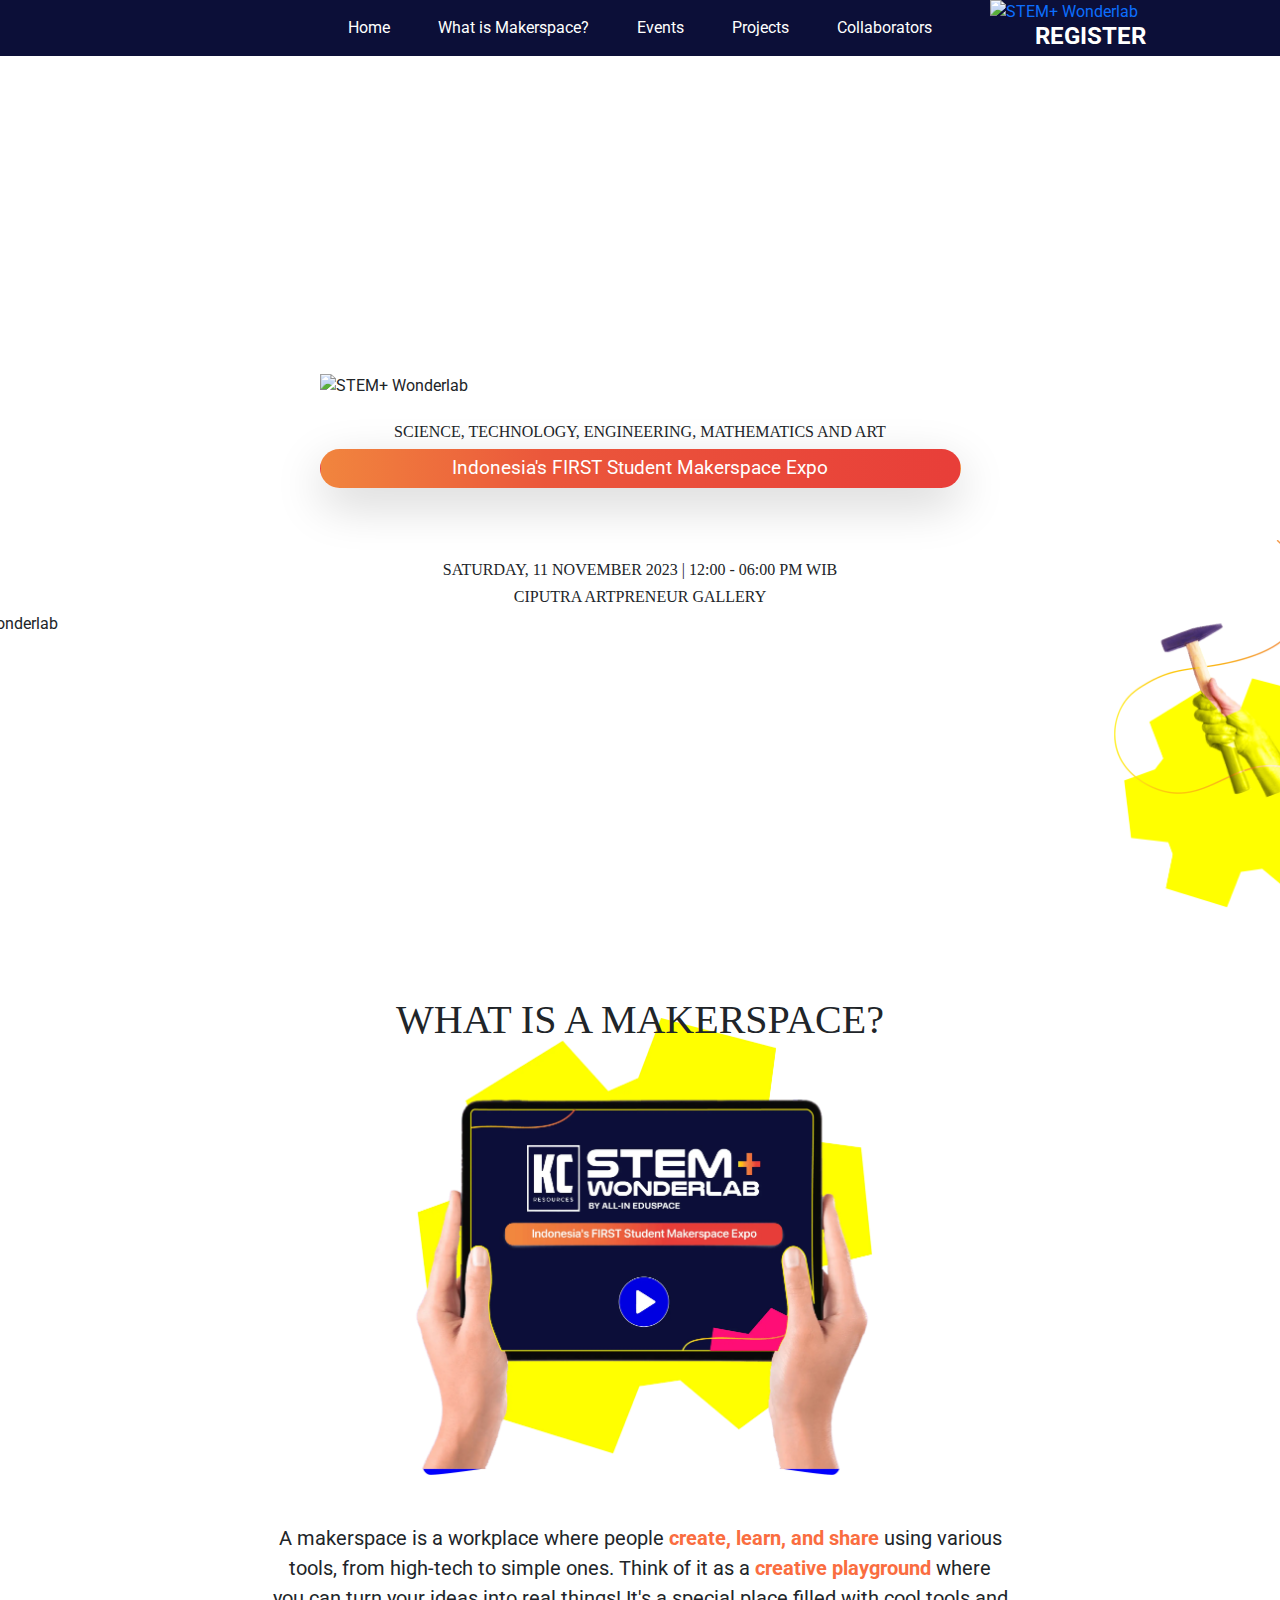
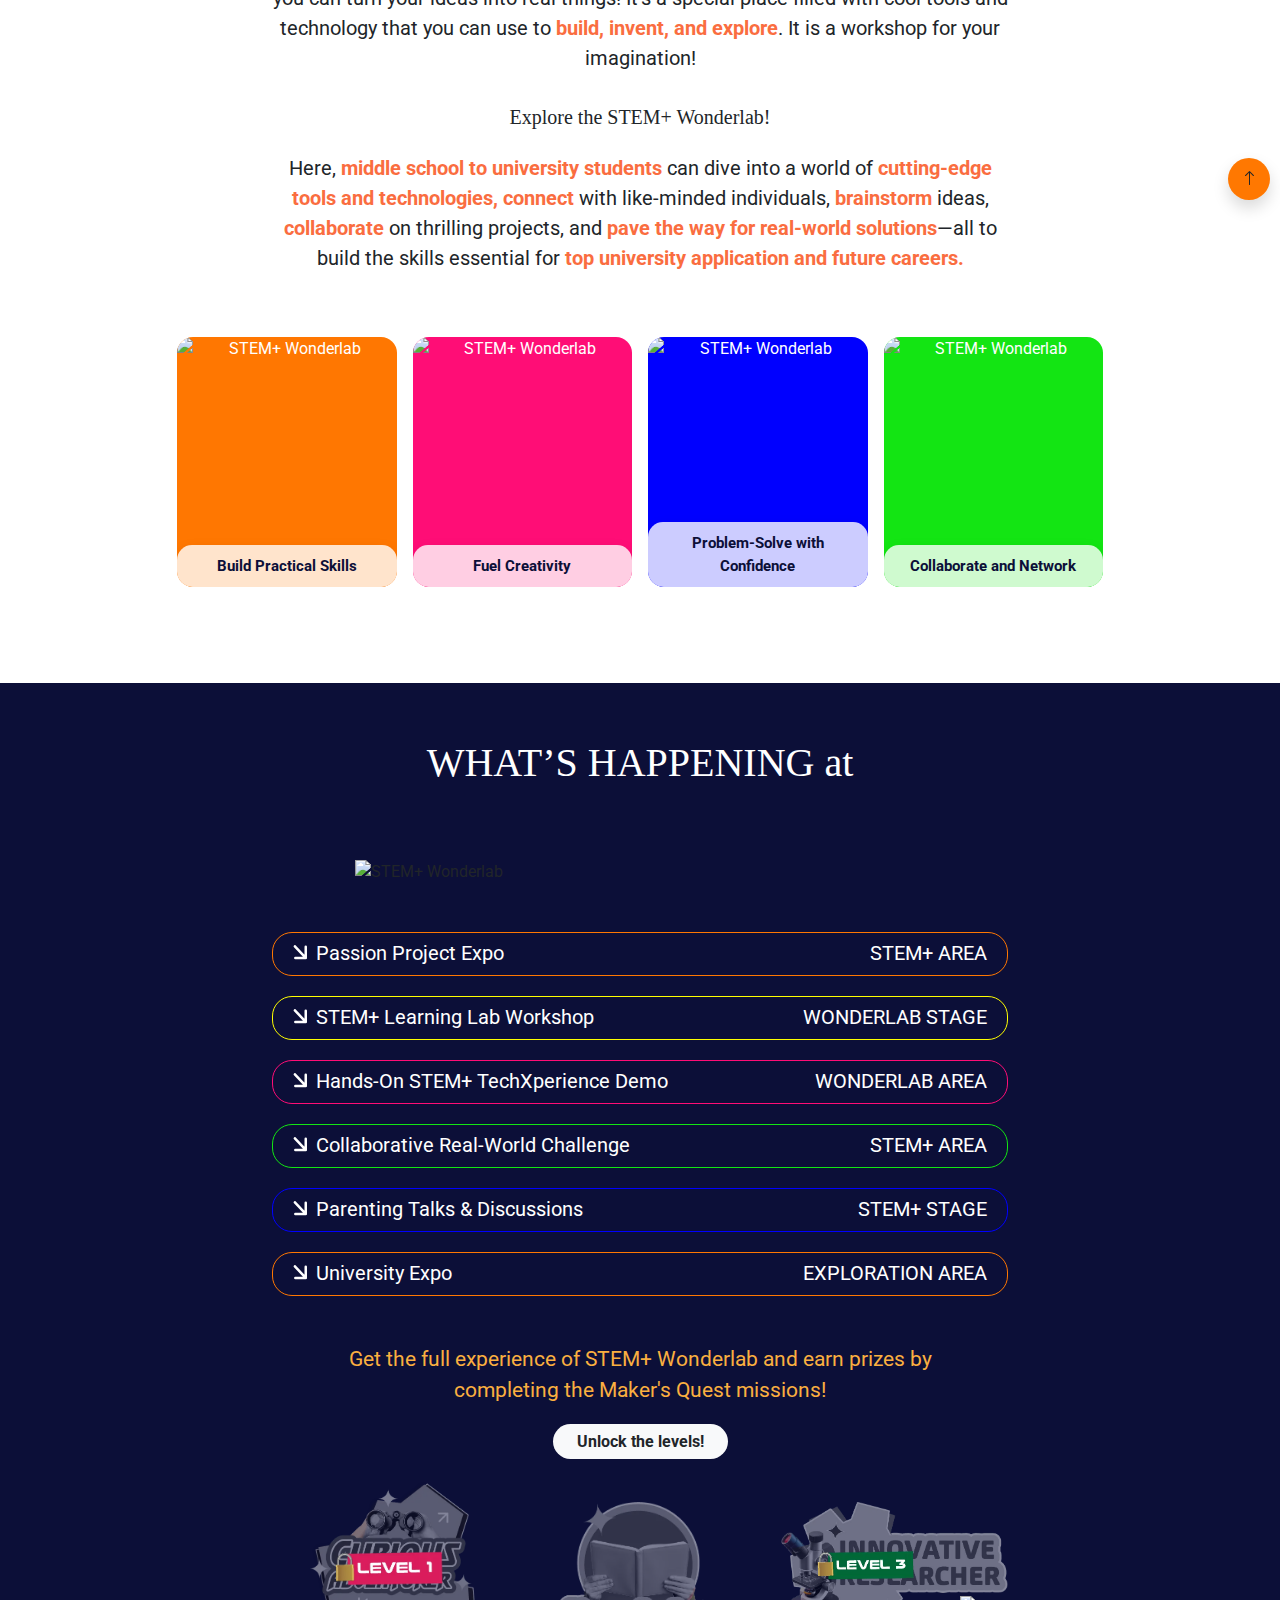
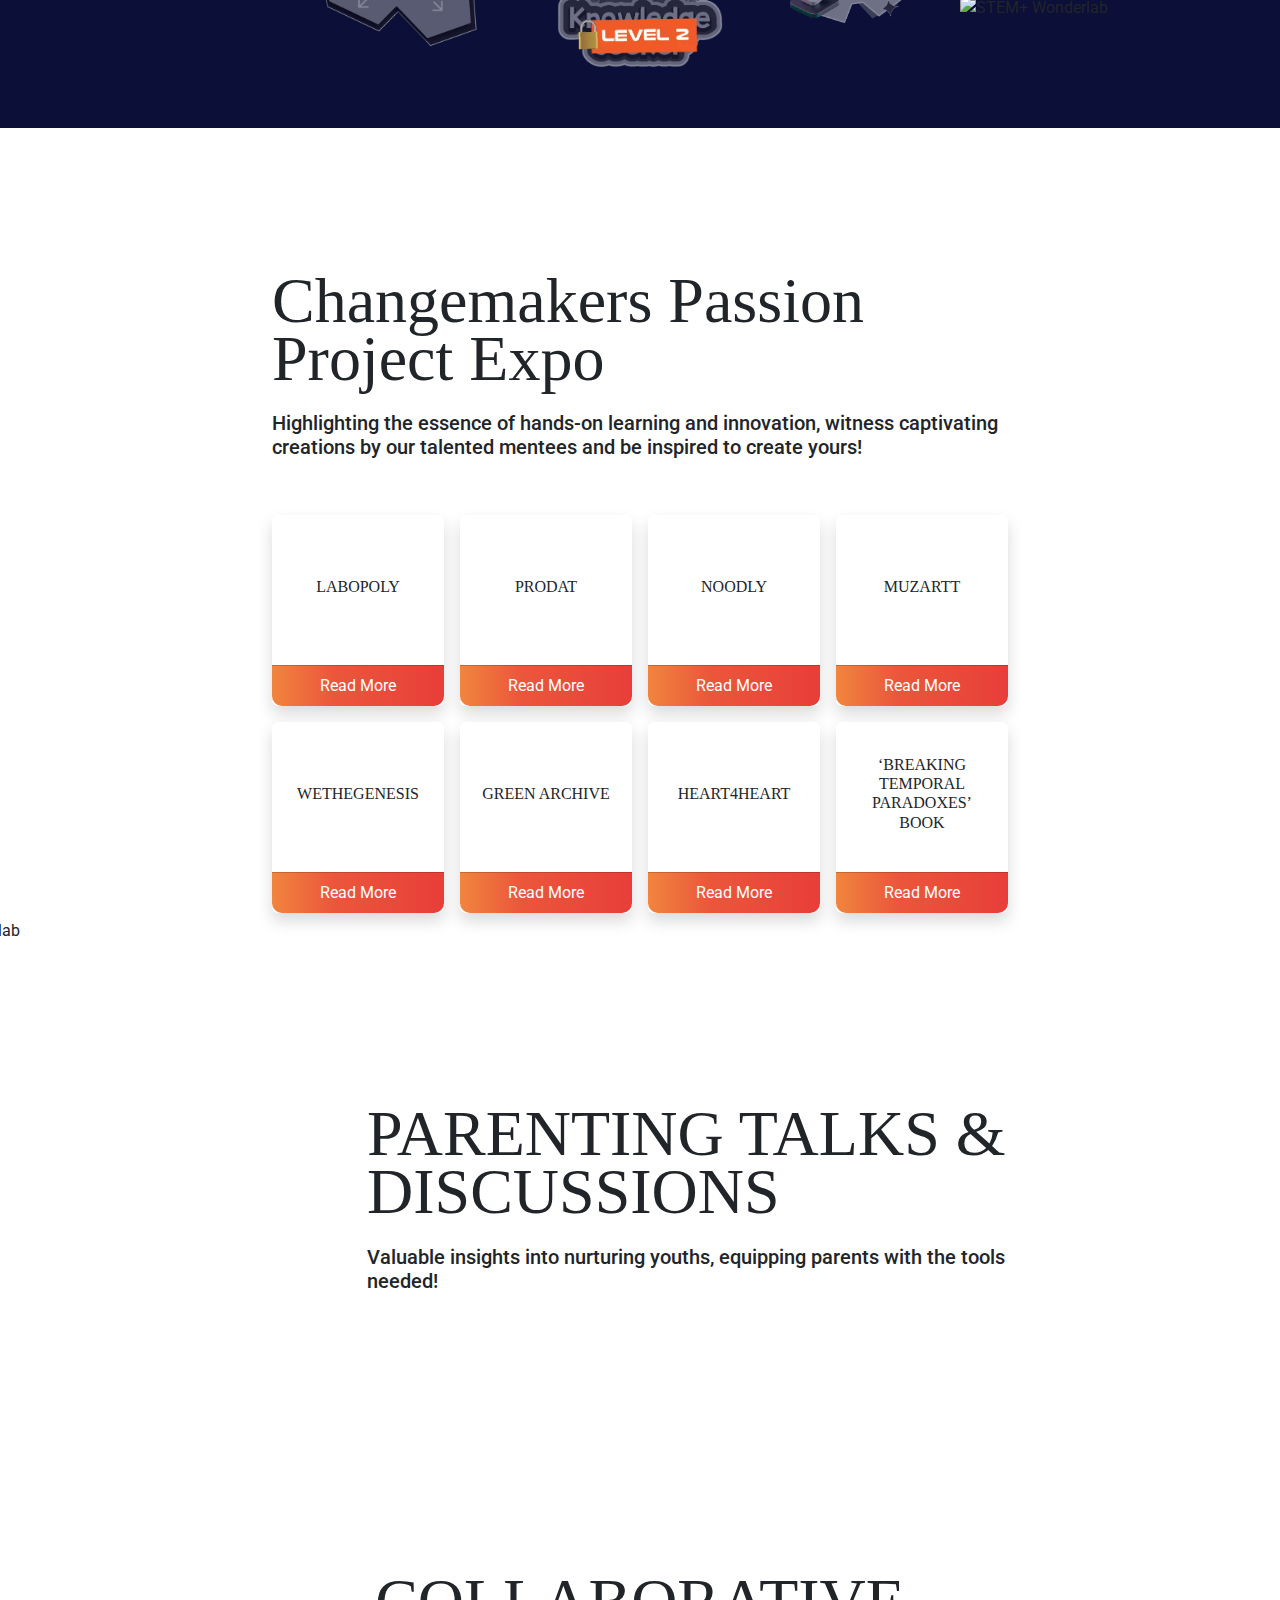
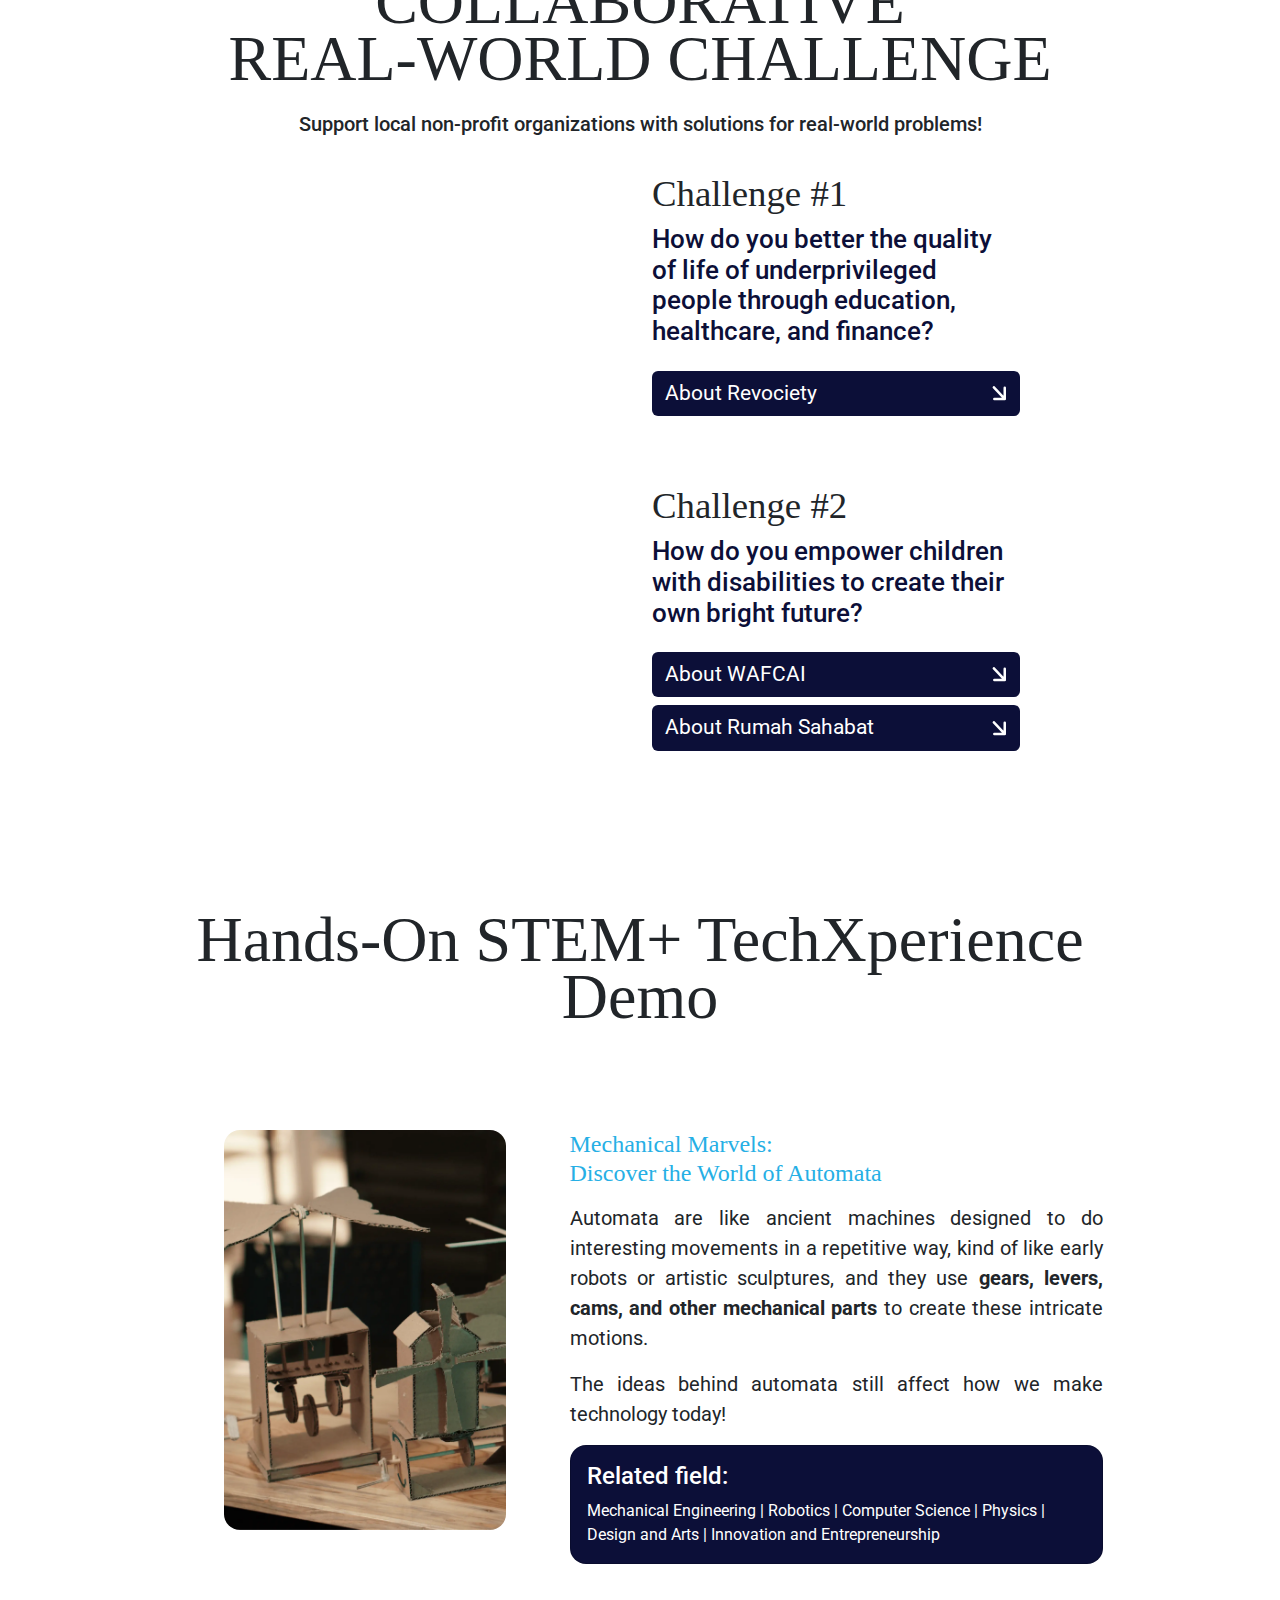
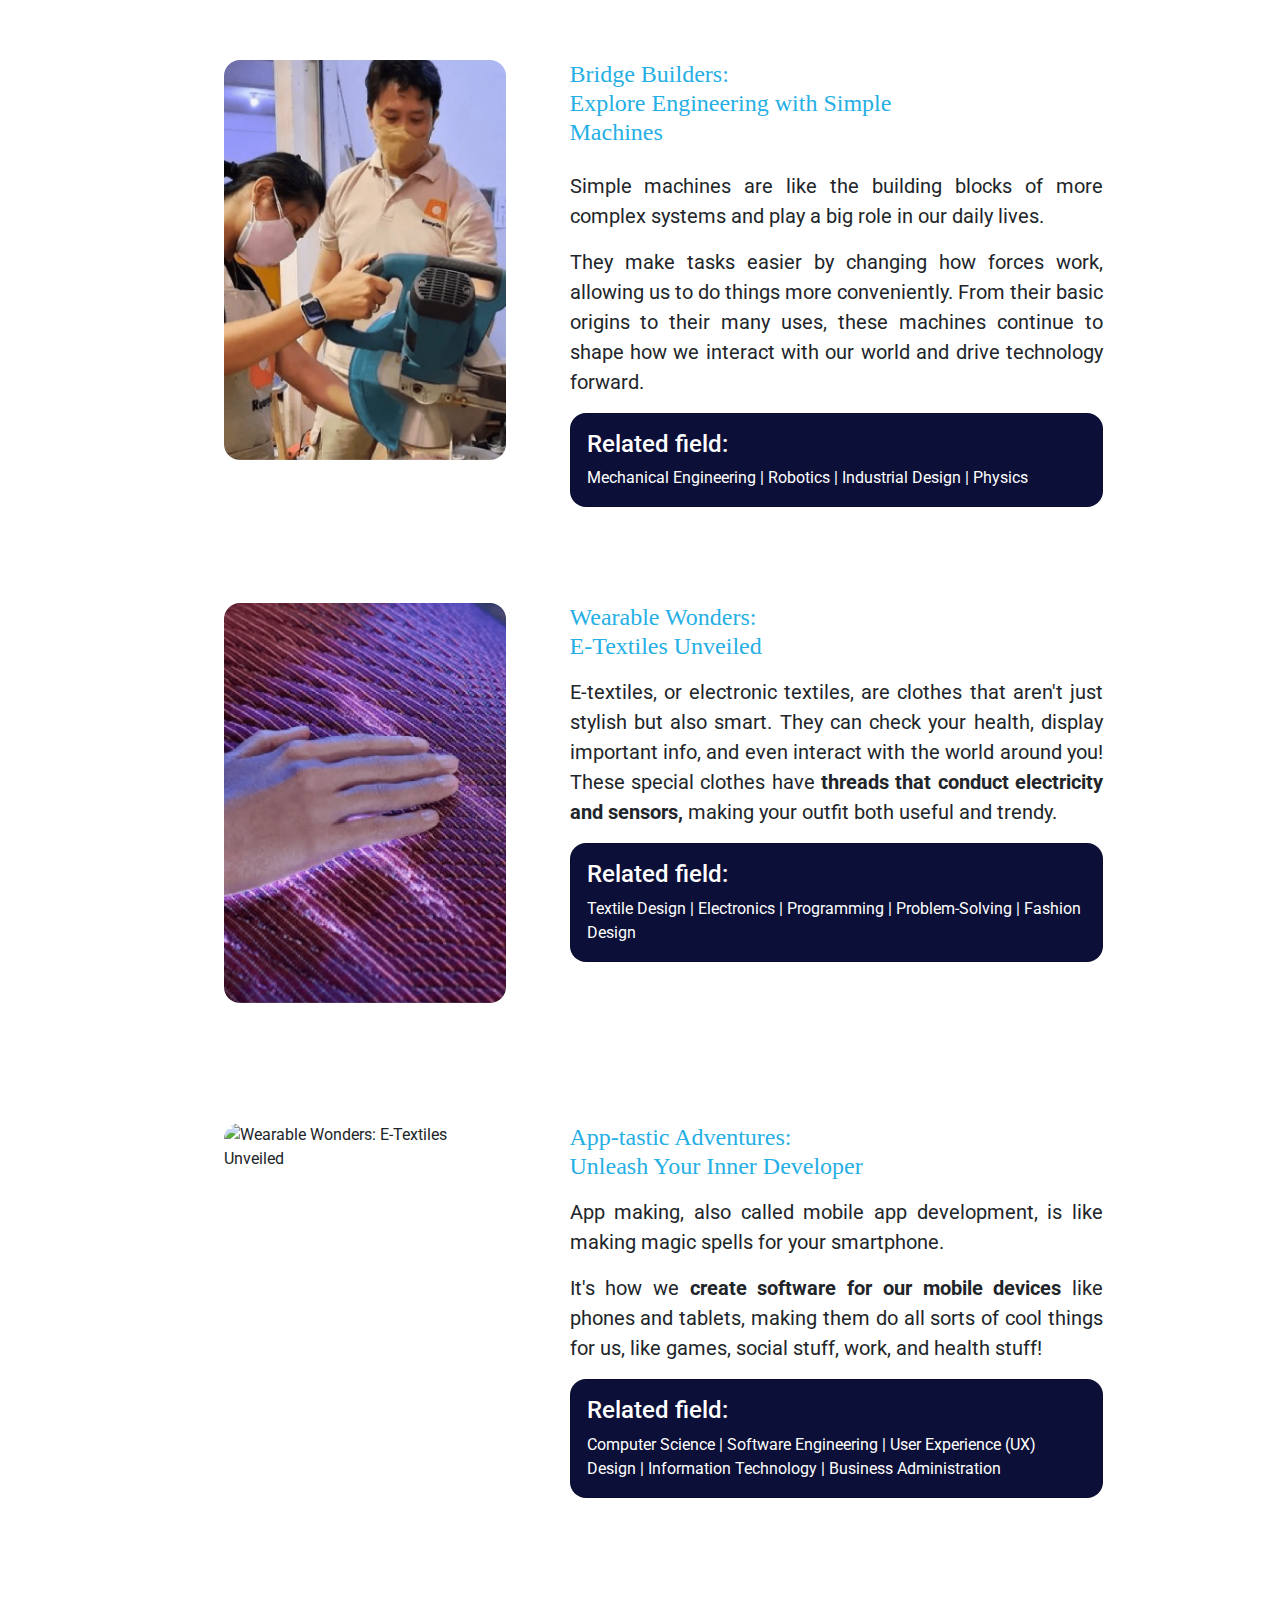
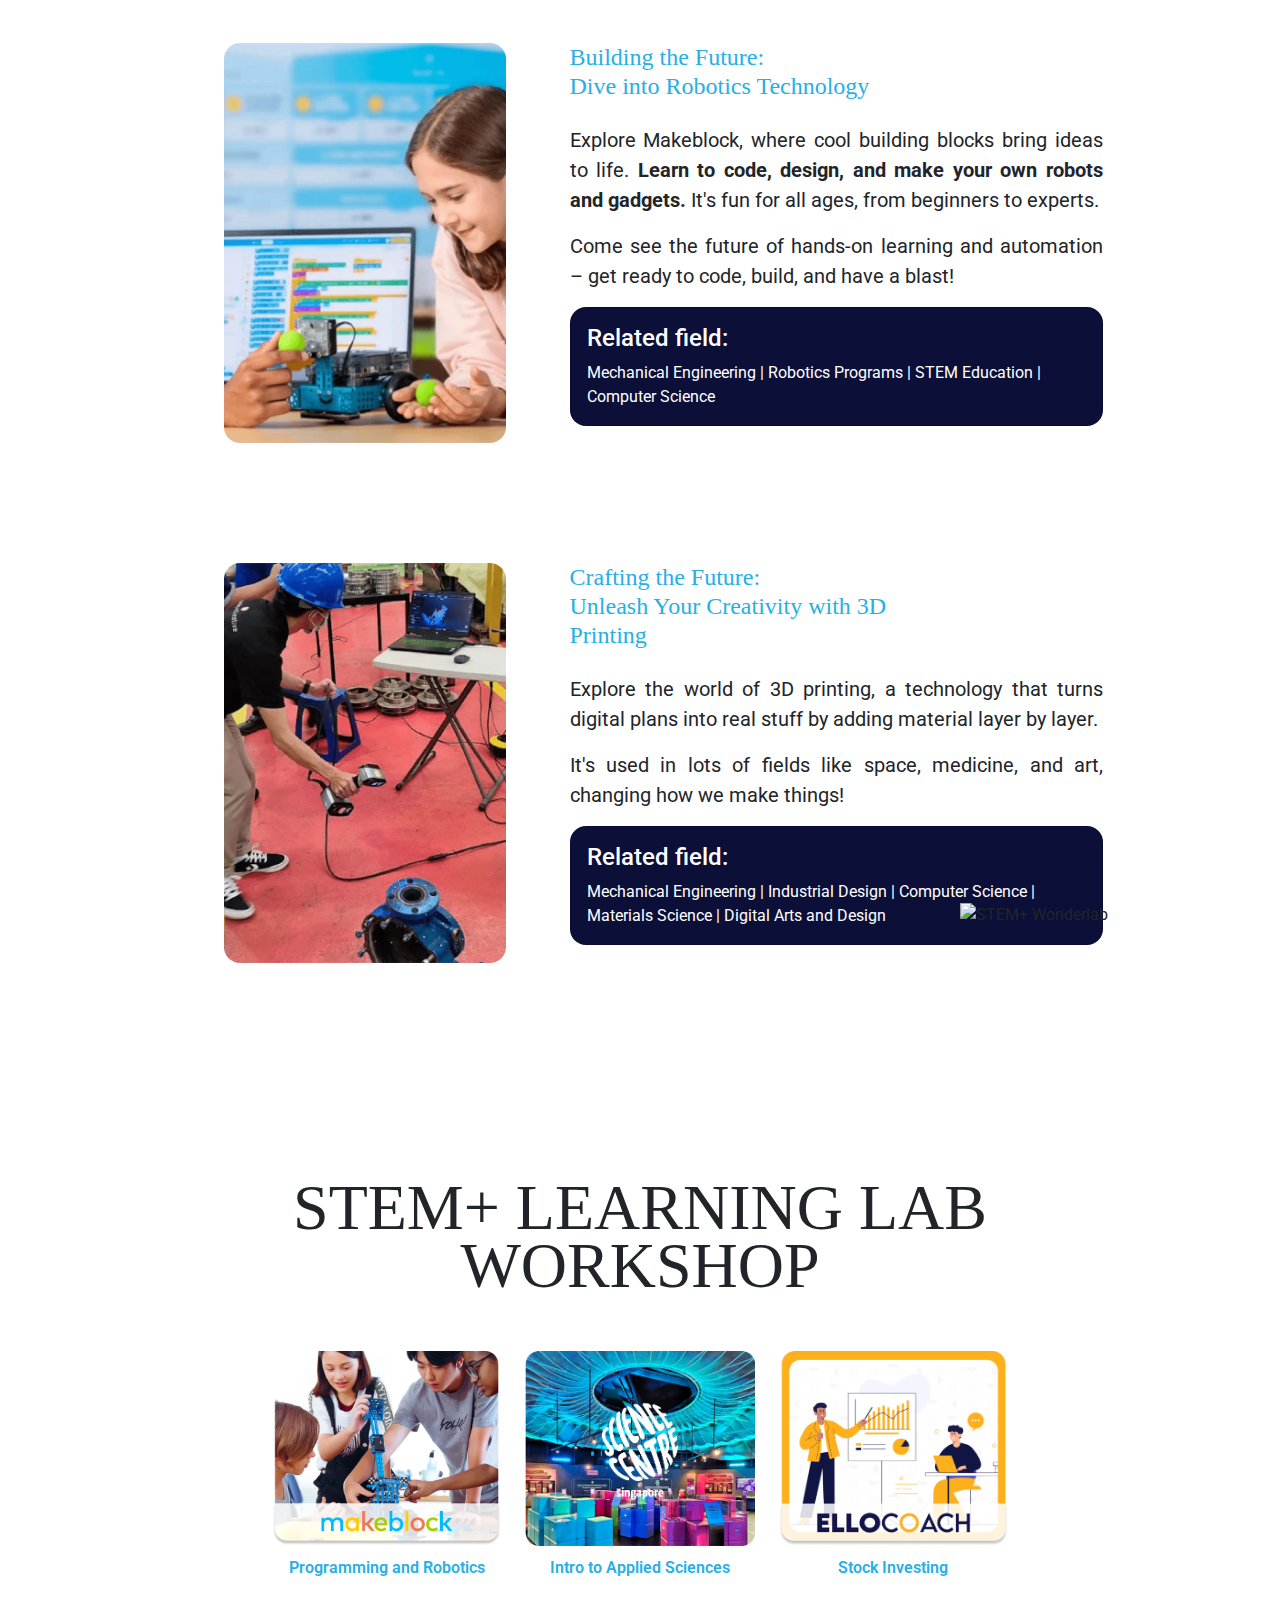
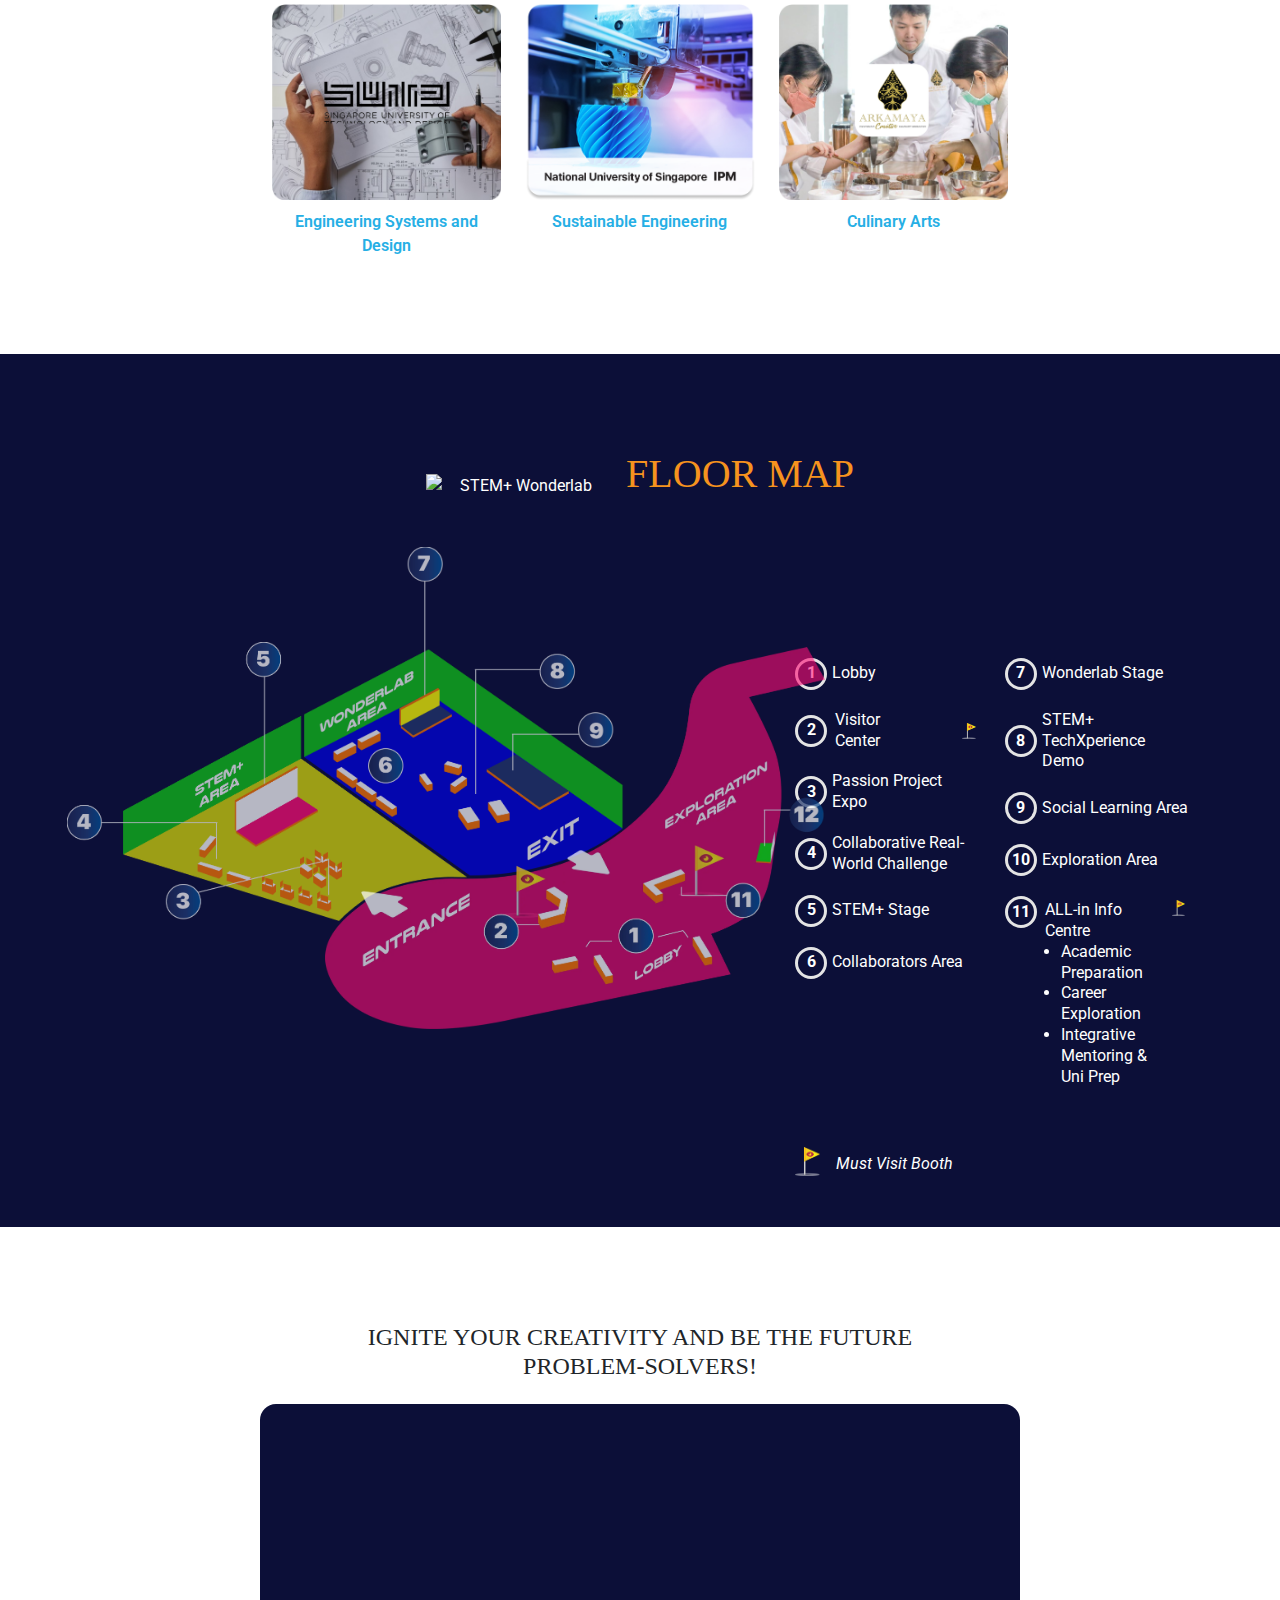
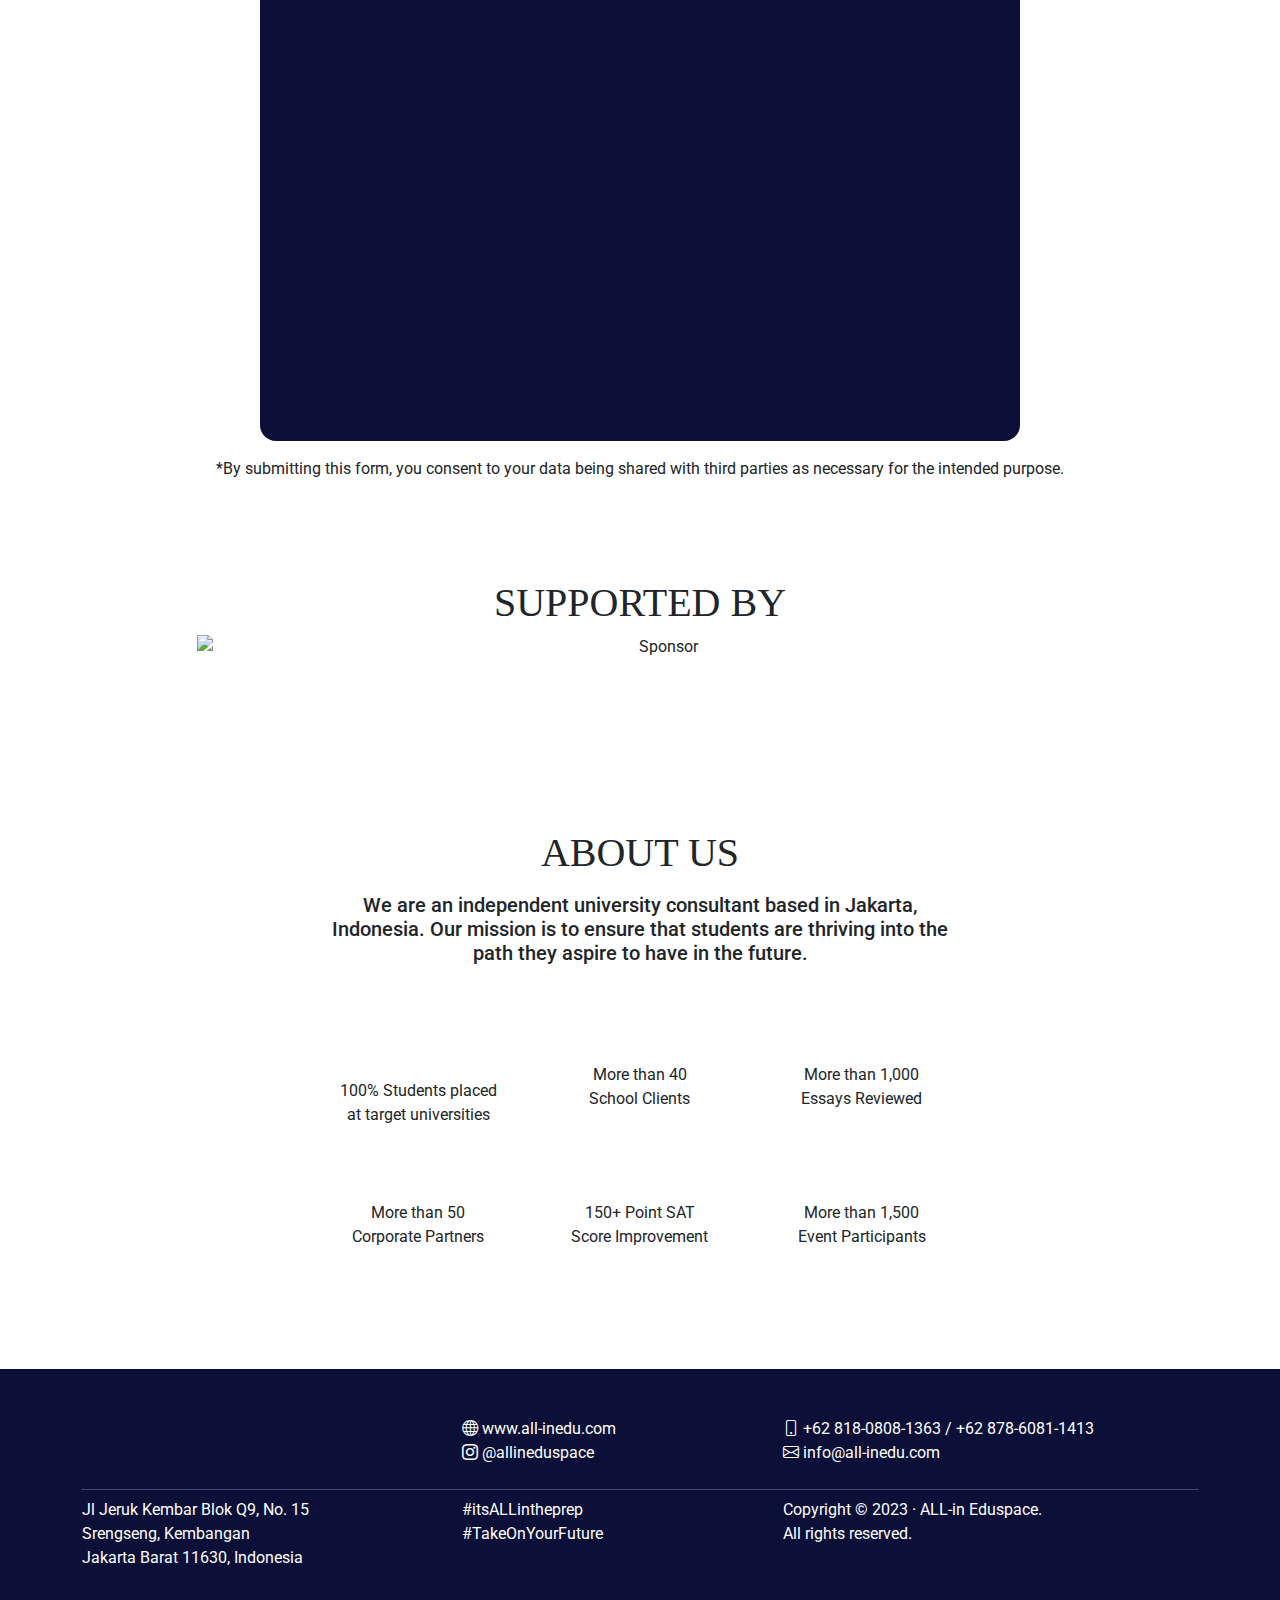
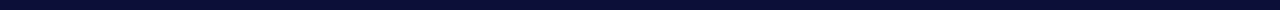
==== commit e782cdaa: "revised" ====
--- a/index.html
+++ b/index.html
@@ -15,8 +15,8 @@
     <link rel="stylesheet" href="assets/css/animate.css" />
     <link rel="stylesheet" href="assets/css/aos.css">
     <link rel="stylesheet" href="assets/css/countdown.css">
-    <link rel="stylesheet" href="assets/css/style.css">
-    <link rel="stylesheet" href="assets/css/mobile-style.css">
+    <link rel="stylesheet" href="assets/css/style-29092023.css">
+    <link rel="stylesheet" href="assets/css/mobile-style-29092023.css">
 
     <script src="assets/js/aos.js"></script>
     <script src="assets/js/sweetalert.js"></script>
@@ -26,8 +26,10 @@
 <body>
     <section id="stemWonderlab">
         <div class="top-button position-fixed">
-            <a href="#home" class="btn rounded-circle shadow" style="background:#FFFF00;">
-                <i class="bi bi-arrow-up"></i>
+            <a href="#home" class="btn rounded-circle shadow py-2" style="background:#FF7801;">
+                <strong>
+                    <i class="bi bi-arrow-up"></i>
+                </strong>
             </a>
         </div>
         <nav id="navbar" class="navbar navbar-expand-lg bg-eduall fixed-top shadow">
@@ -995,9 +997,9 @@
                     </div>
                     <div class="col-md-8 mt-5" data-aos="fade-up">
                         <div class="mb-3 talks">
-                            <img loading="lazy" src="assets/img/TALKS/talks 1.png" alt="STEM+ Wonderlab"
+                            <img loading="lazy" src="assets/img/TALKS/Talks 1.webp" alt="STEM+ Wonderlab"
                                 class="w-100 d-md-block d-none">
-                            <img loading="lazy" src="assets/img/TALKS/Talks 1 mobile ver.png" alt="STEM+ Wonderlab"
+                            <img loading="lazy" src="assets/img/TALKS/Talks 1 mobile ver.webp" alt="STEM+ Wonderlab"
                                 class="w-100 d-md-none d-block">
                         </div>
                         <div class="mb-3 talks">
@@ -1447,21 +1449,27 @@
                         <div class="row g-4 row-cols-md-3 row-cols-2 g-3">
                             <div class="col learning">
                                 <img src="assets/img/STEM-LEARNING/stem-1.png" alt="STEM+ Wonderlab" class="w-100">
+                                Programming and Robotics
                             </div>
                             <div class="col learning">
                                 <img src="assets/img/STEM-LEARNING/stem-2.png" alt="STEM+ Wonderlab" class="w-100">
+                                Intro to Applied Sciences
                             </div>
                             <div class="col learning">
                                 <img src="assets/img/STEM-LEARNING/stem-3.png" alt="STEM+ Wonderlab" class="w-100">
+                                Stock Investing
                             </div>
                             <div class="col learning">
                                 <img src="assets/img/STEM-LEARNING/stem-4.png" alt="STEM+ Wonderlab" class="w-100">
+                                Engineering Systems and Design
                             </div>
                             <div class="col learning">
                                 <img src="assets/img/STEM-LEARNING/stem-6.png" alt="STEM+ Wonderlab" class="w-100">
+                                Sustainable Engineering
                             </div>
                             <div class="col learning">
                                 <img src="assets/img/STEM-LEARNING/stem-5.png" alt="STEM+ Wonderlab" class="w-100">
+                                Culinary Arts
                             </div>
                         </div>
                     </div>
@@ -1507,7 +1515,7 @@
                     </div>
                     <div class="col-md-5 my-3">
                         <div class="row ps-md-5 px-2">
-                            <div class="col-6 list-maps">
+                            <div class="col-md-6 list-maps">
                                 <div class="maps3">
                                     <b>
                                         <span class="badge-maps">
@@ -1518,15 +1526,23 @@
                                         Lobby
                                     </p>
                                 </div>
-                                <div class="maps3">
+                                <div class="maps3 position-relative align-items-center">
                                     <b>
                                         <span class="badge-maps">
                                             2
                                         </span>
                                     </b>
-                                    <p>
-                                        Visitor Center
-                                    </p>
+                                    <div class="w-100 d-block ps-md-2 ps-1 mb-0">
+                                        <div class="row mb-0">
+                                            <div class="col-md-9 col-10 mb-0">
+                                                <p>Visitor Center</p>
+                                            </div>
+                                            <div class="col-md-3 col-2 mb-0">
+                                                <img src="assets/img/MAPS/Must visit flag.png" alt="" class="w-75">
+
+                                            </div>
+                                        </div>
+                                    </div>
                                 </div>
                                 <div class="maps1">
                                     <b>
@@ -1569,7 +1585,7 @@
                                     </p>
                                 </div>
                             </div>
-                            <div class="col-6 list-maps">
+                            <div class="col-md-6 list-maps">
                                 <div class="maps2">
                                     <b>
                                         <span class="badge-maps">
@@ -1610,16 +1626,50 @@
                                         Exploration Area
                                     </p>
                                 </div>
-                                <div class="maps3">
+                                <div class="maps3 position-relative align-items-start">
                                     <b>
                                         <span class="badge-maps">
                                             11
                                         </span>
                                     </b>
-                                    <p>
-                                        ALL-in Booth
-                                    </p>
-                                </div>
+                                    <div class="w-100 d-block ps-md-2 ps-1">
+                                        <div class="row mb-0 align-items-start pt-1">
+                                            <div class="col-md-9 col-10 mb-0">
+                                                <p>
+                                                    ALL-in Info Centre
+                                                </p>
+                                            </div>
+                                            <div class="col-md-3 col-2 mb-2">
+                                                <img src="assets/img/MAPS/Must visit flag.png" alt="" class="w-75">
+                                            </div>
+                                            <div class="col-12">
+                                                <ul class="m-0 p-0 ps-3">
+                                                    <li>
+                                                        <p>
+                                                            Academic Preparation
+                                                        </p>
+                                                    </li>
+                                                    <li>
+                                                        <p>
+                                                            Career Exploration
+                                                        </p>
+                                                    </li>
+                                                    <li>
+                                                        <p>
+                                                            Integrative Mentoring & Uni Prep
+                                                        </p>
+                                                    </li>
+                                                </ul>
+                                            </div>
+                                        </div>
+                                    </div>
+                                </div>
+                            </div>
+                            <div class="col-12 d-flex align-items-end">
+                                <img src="assets/img/MAPS/Must visit flag.png" alt="" class="me-3" width="25px">
+                                <i>
+                                    Must Visit Booth
+                                </i>
                             </div>
                         </div>
                     </div>
--- a/assets/css/style-29092023.css
+++ b/assets/css/style-29092023.css
@@ -0,0 +1,657 @@
+@import url('https://fonts.googleapis.com/css2?family=Roboto:wght@300;400;700;900&display=swap');
+
+@font-face {
+    font-family: 'nulshock';
+    src: url('/assets/font/nulshock-bd.otf');
+    font-display: swap;
+}
+
+html {
+    scroll-behavior: smooth;
+}
+
+body, p {
+    font-family: 'Roboto', sans-serif !important;
+}
+
+.top-button {
+    transition: all .5s ease-in-out;
+    bottom:-100vh;
+    right: 10px;
+    z-index: 99;
+}
+
+.top-button.active {
+    bottom:10px !important;
+}
+
+
+
+.font-nulshock {
+    font-family: 'nulshock';
+}
+
+p {
+    font-size: 20px;
+}
+
+p span {
+    color: #FA6D40;
+}
+
+.registration a img {
+    top: -30px;
+    right: 7%;
+    width: 200px;
+}
+
+.registration a div {
+    right: 10.5%;
+    top: 18px;
+    font-size: 24px;
+}
+
+.navbar {
+    margin-top: -100vh;
+    transition: ease-in-out;
+    transition-duration: 1s;
+}
+
+.navbar.active {
+    margin-top: 0;
+}
+
+.nav-eduall {
+    color: white;
+}
+
+.makerspace-content p b {
+    color: #FA6D40;
+}
+
+.bg-orange {
+    background: #FF7701;
+}
+
+.bg-pink {
+    background: #FF0D76;
+}
+
+.bg-blue {
+    background: #0000FF;
+}
+
+.bg-green {
+    background: #13E513;
+}
+
+.bg-eduall {
+    background: #0c0f38 !important;
+    color: white !important;
+}
+
+.bg-eduall-secondary {
+    background: rgb(241, 133, 62);
+    background: linear-gradient(90deg, rgba(241, 133, 62, 1) 0%, rgba(235, 87, 59, 1) 35%, rgba(232, 62, 57, 1) 100%);
+    color: #fff;
+}
+
+.btn-eduall {
+    background: rgb(241, 133, 62);
+    background: linear-gradient(90deg, rgba(241, 133, 62, 1) 0%, rgba(235, 87, 59, 1) 35%, rgba(232, 62, 57, 1) 100%);
+    color: #fff !important;
+    font-size: 1.2em;
+    cursor: auto !important;
+}
+
+.img-banner {
+    width: 20%;
+}
+
+.asset-1 {
+    position: absolute;
+    top: -5vh;
+    left: -13vh;
+}
+
+.asset-2 {
+    position: absolute;
+    bottom: -10vh;
+    left: -15vh;
+}
+
+.asset-3 {
+    position: absolute;
+    top: -10vh;
+    right: -10vh;
+}
+
+.asset-4 {
+    position: absolute;
+    bottom: -10vh;
+    right: -10vh;
+}
+
+.divider {
+    height: 100vh;
+    z-index: 2;
+    margin-top: -40vh;
+}
+
+.divider .asset-1 {
+    top:8vh; 
+    left: -7%;
+}
+
+.divider .asset-2 {
+    top:0vh; 
+    left: 87%;
+}
+
+#home {
+    height: 100vh;
+    position: relative;
+    overflow: hidden;
+    z-index: 2;
+}
+
+#nav-banner .nav-item a:hover,
+#nav-banner .nav-item a:focus,
+.nav-item a:hover,
+.nav-item a:focus {
+    color: rgb(225, 135, 38);
+}
+
+
+#what-is-makerspace {
+    background: transparent !important;
+    height: auto;
+    scroll-margin-top: 10vh;
+}
+
+#events {
+    scroll-margin-top: 8vh;
+}
+
+.event-quest {
+    color: #FAAF40;
+    font-size: 1.3em;
+}
+
+.quest-box div img {
+    height: 170px;
+    object-fit: contain;
+}
+
+.box-skill {
+    height: 250px;
+    position: relative;
+    overflow: hidden;
+}
+
+.box-image {
+    display: flex;
+    justify-content: center;
+    height: 100%;
+}
+
+.box-image img {
+    object-fit: cover;
+    object-position: bottom;
+    width: 100%;
+    transition: all 0.3s ease-in-out;
+}
+
+.box-title {
+    position: absolute;
+    bottom: 0;
+    left: 0;
+    width: 100%;
+    padding: 10px;
+    font-weight: bold;
+    font-size: 15px;
+    background: #ffffffcc;
+    border-radius: 15px;
+    color: #0c0f38;
+}
+
+/* .box-skill:hover .box-image img {
+    transform: scale(1.1);
+} */
+
+.cursor-pointer {
+    cursor: pointer;
+}
+
+.events-box {
+    padding: 40px 0;
+    background: #0c0f38;
+}
+
+.events-list {
+    color: white;
+    font-size: 20px;
+    padding: 5px 20px 7px 20px;
+    border-radius: 20px;
+    margin-bottom: 20px;
+}
+
+.border-orange {
+    border: 1px solid #FF7701;
+    transition: all .5s ease-in-out;
+}
+
+.border-orange:hover {
+    background: #FF7701;
+    color: white;
+}
+
+.border-green {
+    border: 1px solid #13E513;
+    transition: all .5s ease-in-out;
+}
+
+.border-green:hover {
+    background: #13E513;
+    color: black;
+}
+
+.border-blue {
+    border: 1px solid #0000FF;
+    transition: all .5s ease-in-out;
+}
+
+.border-blue:hover {
+    background: #0000FF;
+    color: white;
+}
+
+.border-pink {
+    border: 1px solid #FF0D76;
+    transition: all .5s ease-in-out;
+}
+
+.border-pink:hover {
+    background: #FF0D76;
+    color: white;
+}
+
+.border-yellow {
+    border: 1px solid #ffff00;
+    transition: all .5s ease-in-out;
+}
+
+.border-yellow:hover {
+    background: #ffff00;
+    color: black;
+}
+
+#projects {
+    scroll-margin-top: 5vh;
+}
+
+.project-title {
+    font-size: 4em;
+    line-height: .9;
+}
+
+.project-card .card-body {
+    cursor: pointer;
+    border-radius: 10px 10px 0 0;
+    transition: all 0.4s ease-in-out;
+}
+
+.project-card .card-footer {
+    cursor: pointer;
+    border-radius: 0 0 10px 10px;
+    transition: all 0.4s ease-in-out;
+}
+
+.project-card:hover .card-body {
+    background: #0c0f38;
+    color: #fff;
+}
+
+.project-card .card-body {
+    height: 150px;
+}
+
+.modal-project .modal-content {
+    max-height: 500px !important;
+    overflow: auto;
+}
+
+#talks {
+    scroll-margin-top: 5vh;
+}
+
+.talks img {
+    transition: all .6s ease-in-out;
+}
+
+.talks img:hover {
+    transform: scale(1.03);
+}
+
+#collaborative {
+    scroll-margin-top: 0vh;
+}
+
+.challange h3 {
+    font-size: 2.3em;
+    margin-top: 20px;
+}
+
+.challange h5 {
+    font-size: 1.6em;
+    color: #0c0f38;
+}
+
+.challange button {
+    font-size: 1.3em;
+}
+
+.about img {
+    width: 25%;
+}
+
+.about p {
+    font-size: 1.2em;
+    text-align: justify;
+    padding-bottom: 20px;
+    color: #0c0f38;
+}
+
+.collaborate-icon {
+    width: 100px;
+    height: 100px;
+    object-fit: contain;
+}
+
+.collaborate-img {
+    cursor: pointer;
+    transition: all 0.3s ease-in-out;
+}
+
+.collaborate-img:hover {
+    transform: scale(1.1) !important;
+}
+
+#stem-based {
+    scroll-margin-top: 0vh;
+}
+
+#stem-learning {
+    scroll-margin-top: 5vh;
+}
+
+.learning {
+    font-size: 1em;
+    font-weight: 600;
+    color: #26afe5;
+    text-align: center;
+}
+
+.learning img {
+    /* cursor: pointer !important; */
+    transition: all 0.3s ease-in-out;
+    margin-bottom: 10px;
+}
+
+/* .learning img:hover {
+    transform: scale(1.05) !important;
+} */
+
+.stem-frame {
+    top: -10%;
+    left: -0%;
+    width: 105%;
+}
+
+.stem-box {
+    height: 400px;
+    overflow: hidden;
+}
+
+.stem-box img {
+    border: 0;
+    border-radius: 10px;
+    height: 100%;
+    object-fit: cover;
+    transition: all .3s ease-in-out;
+}
+
+.stem-box img:hover {
+    transform: scale(1.1);
+}
+
+.stem-learning-logo {
+    display: flex;
+    height: 70px;
+}
+
+.stem-title {
+    color: #26afe5;
+    font-size: 1.5em;
+}
+
+.stem-content p {
+    text-align: justify !important;
+}
+
+.stem-content .d-flex img {
+    width: 150px;
+    object-fit: contain;
+}
+
+.content-asset.asset-1 {
+    position: absolute;
+    width: 20%;
+    top: -5%;
+    left: -6%;
+}
+
+.content-asset.asset-2 {
+    position: absolute;
+    width: 20%;
+    top: -10%;
+    left: 85%;
+}
+
+#maps {
+    height: auto;
+}
+
+.maps-asset {
+    height: 65vh;
+}
+
+.maps-asset img {
+    transition: all .3s ease-in-out;
+    cursor: pointer;
+}
+
+.maps-asset img:hover,
+.maps-asset img:active {
+    transform: scale(1.01);
+    z-index: 1;
+}
+
+.maps-1 {
+    position: absolute;
+    width: 400px !important;
+    opacity: .7;
+    top: 0;
+    left: -3px;
+    z-index: 1;
+}
+
+.maps1-overflow {
+    position: absolute;
+    cursor: pointer;
+    width: 250px;
+    height: 150px;
+    /* background: rgba(255, 255, 255, 0.775); */
+    top: 100px;
+    left: 100px;
+    z-index: 5;
+    transform: rotate(40deg);
+}
+
+.maps1-overflow:hover~.maps-1 {
+    transform: scale(1.01);
+    opacity: 1;
+    z-index: 4;
+}
+
+.maps-2 {
+    position: absolute;
+    width: 320px !important;
+    top: -95px;
+    left: 234px;
+    opacity: .7;
+    z-index: 2;
+}
+
+.maps2-overflow {
+    position: absolute;
+    cursor: pointer;
+    width: 250px;
+    height: 200px;
+    /* background: rgba(255, 255, 255, 0.775); */
+    top: 0px;
+    left: 280px;
+    z-index: 5;
+    transform: rotate(40deg);
+}
+
+.maps2-overflow:hover~.maps-2 {
+    transform: scale(1.01);
+    opacity: 1;
+    z-index: 4;
+}
+
+.maps-3 {
+    position: absolute;
+    width: 500px !important;
+    top: 5px;
+    left: 255px;
+    opacity: .7;
+    z-index: 3;
+}
+
+.maps-3:hover {
+    opacity: 1;
+    z-index: 2 !important;
+}
+
+.list-maps div {
+    margin-bottom: 20px;
+    display: flex;
+    align-items: center;
+    line-height: 1.3;
+}
+
+.list-maps div b {
+    width: 20% !important;
+    margin: 0 !important;
+    padding: 0 !important;
+}
+
+.list-maps div p {
+    width: 80% !important;
+    margin: 0;
+    padding: 0;
+    font-size: 1em !important;
+}
+
+.badge-maps {
+    width: 32px !important;
+    height: 32px !important;
+    display: flex;
+    justify-content: center;
+    align-items: center;
+    border-radius: 50%;
+    border: 3px solid #e4e4e4;
+    color: #fff;
+    padding-top: 0px !important;
+    transition: all .3s ease-in-out;
+}
+
+.maps1, .maps2, .maps3 {
+    transition: all .3s ease-in-out;
+}
+
+.maps1.active,
+.maps2.active,
+.maps3.active {
+    color: #f18221 !important;
+    /* font-weight: bold; */
+}
+
+.maps1.active .badge-maps,
+.maps2.active .badge-maps,
+.maps3.active .badge-maps {
+    background: #f18221;
+    border: 3px solid #f18221;
+    color: #fff !important;
+    /* font-weight: bold; */
+}
+
+#form {
+    scroll-margin-top: -1vh;
+}
+
+.form-embed {
+    height: 70vh;
+}
+
+#supported-by {
+    height: auto;
+    margin: 50px 0;
+}
+
+.bronze .col {
+    height: 90px;
+}
+
+.bronze .col img {
+    height: 100%;
+    object-fit: cover;
+}
+
+.silver .col {
+    padding: 0 30px;
+}
+
+#supported-by img {
+    transition: all 0.6s ease-in-out;
+}
+
+/* #supported-by img:hover {
+    transform: scale(1.04);
+} */
+
+.icon-img {
+    display: flex;
+    justify-content: center;
+    margin-bottom: 10px;
+}
+
+.icon-img img {
+    width: 40px;
+    height: 40px;
+    object-fit: contain;
+}
+
+.icon-desc {
+    font-size: 16px;
+}
+
+.w-md-100 {
+    width: 100%;
+}
+
+.swal2-container.swal2-backdrop-show, .swal2-container.swal2-noanimation {
+    background: #0c0f38ef;
+}--- a/assets/css/mobile-style-29092023.css
+++ b/assets/css/mobile-style-29092023.css
@@ -0,0 +1,279 @@
+@media only screen and (max-width: 600px) {
+    .container {
+        padding: 0 10px !important;
+    }
+
+    #navbarNav ul {
+        padding: 20px 0;
+        height: 100vh;
+        display: list-item;
+    }
+
+    #navbar ul li {
+        padding: 10px 0;
+        border-bottom: 2px solid #dedede;
+    }
+
+    .registration a img {
+        top: -30px;
+        right: 0;
+        width: 120px;
+    }
+    
+    .registration a div {
+        right: 30px;
+        top: 10px;
+        font-size: 15px;
+    }
+
+    .divider {
+        height: 100vh;
+        z-index: 2;
+        margin-top: -20vh;
+    }
+    
+    .divider .asset-1 {
+        top:8vh; 
+        left: -15%;
+    }
+    
+    .divider .asset-2 {
+        top:0vh; 
+        left: 80%;
+    }
+
+    p {
+        font-size: 15px;
+    }
+
+    #home {
+        height: 100vh;
+    }
+
+    h3 {
+        font-size: 1.2em;
+    }
+
+    h4 {
+        font-size: 1.1em;
+    }
+
+    h5 {
+        font-size: 1em;
+    }
+
+    .asset-1 {
+        position: absolute;
+        top: -5vh;
+        left: -8vh;
+        width: 40%;
+    }
+
+    .asset-2 {
+        position: absolute;
+        bottom: -2vh;
+        left: -5vh;
+        width: 40%;
+    }
+
+    .asset-3 {
+        position: absolute;
+        top: -3vh;
+        right: -5vh;
+        width: 40%;
+    }
+
+    .asset-4 {
+        position: absolute;
+        bottom: -2vh;
+        right: -5vh;
+        width: 40%;
+    }
+
+    .home-subtitle {
+        font-size: .8em !important;
+    }
+
+    .learning {
+        font-size: .7em;
+        font-weight: 600;
+        line-height: 1.2;
+    }
+
+    .btn-eduall {
+        background: rgb(241, 133, 62);
+        background: linear-gradient(90deg, rgba(241, 133, 62, 1) 0%, rgba(235, 87, 59, 1) 35%, rgba(232, 62, 57, 1) 100%);
+        color: #fff !important;
+        font-size: .9em;
+    }
+
+    .box-skill {
+        height: 150px;
+    }
+
+    .box-title {
+        font-size: 12px;
+        line-height: 1;
+    }
+
+    .events-list {
+        font-size: 13px !important;
+    }
+
+    .event-quest {
+        font-size: .9em;
+    }
+    
+    .quest-box div img {
+        height: 80px;
+    }
+
+    .project-title {
+        font-size: 1.5em;
+    }
+
+    .form-embed {
+        height: 60vh;
+    }
+
+    #maps {
+        height: auto;
+    }
+
+    .maps-asset {
+        position: relative;
+        padding: 20px;
+        height: 50vh;
+        width: 100%;
+        overflow: scroll;
+        background: #0a0c31;
+        border-radius: 20px;
+    }
+
+    .maps-1 {
+        width: 300px !important;
+        top:90px;
+        left: 20px;
+    }
+
+    .maps1-overflow {
+        position: absolute;
+        cursor: pointer;
+        width: 200px;
+        height: 130px;
+        /* background: rgba(255, 255, 255, 0.775); */
+        top: 150px;
+        left: 50px;
+    }
+
+    .maps-2 {
+        width: 245px !important;
+        top:5px;
+        left: 197px;
+        padding-top: 10px;
+    }
+
+    .maps2-overflow {
+        position: absolute;
+        cursor: pointer;
+        width: 200px;
+        height: 130px;
+        /* background: rgba(255, 255, 255, 0.775); */
+        top: 90px;
+        left: 190px;
+    }
+
+    .maps-3 {
+        width: 400px !important;
+        top:83px;
+        left: 210px;
+        z-index: 3;
+        padding-bottom: 20px;
+    }
+
+    .badge-maps {
+        width: 28px !important;
+        height: 28px !important;
+        padding: 0 !important;
+    }
+
+    .list-maps div {
+        margin-bottom: 10px;
+        font-size: 16px;
+    }
+
+    .list-maps div b {
+        width: 10% !important;
+        margin: 0 !important;
+        padding: 0 !important;
+    }
+    
+    .list-maps div p {
+        width: 90% !important;
+        margin: 0;
+        padding: 0;
+        font-size: .9em !important;
+    }
+
+    .challange h3 {
+        font-size: 1.4em;
+    }
+    
+    .challange h5 {
+        font-size: 1em;
+        color: #0c0f38;
+    }
+    
+    .challange button {
+        font-size: .9em;
+    }
+
+    .about img {
+        width: 30%;
+    }
+    
+    .about p {
+        font-size: .8em;
+        padding-bottom: 10px;
+    }
+
+    .stem-content .card {
+        font-size: .8em;
+    }
+
+    .stem-content .d-flex img {
+        width: 100px;
+        object-fit: contain;
+    }
+        
+
+    #supported-by {
+        height: auto;
+    }
+
+    .bronze .col {
+        height: auto;
+    }
+
+    .silver .col {
+        padding: 0 10px;
+    }
+
+    .w-md-100 {
+        width: 50%;
+    }
+
+    .stem-frame {
+        top: -15%;
+        left: 5%;
+        width: 90%;
+    }
+
+    .stem-box {
+        height: 250px;
+    }
+
+    .stem-title {
+        font-size: .9em;
+    }
+}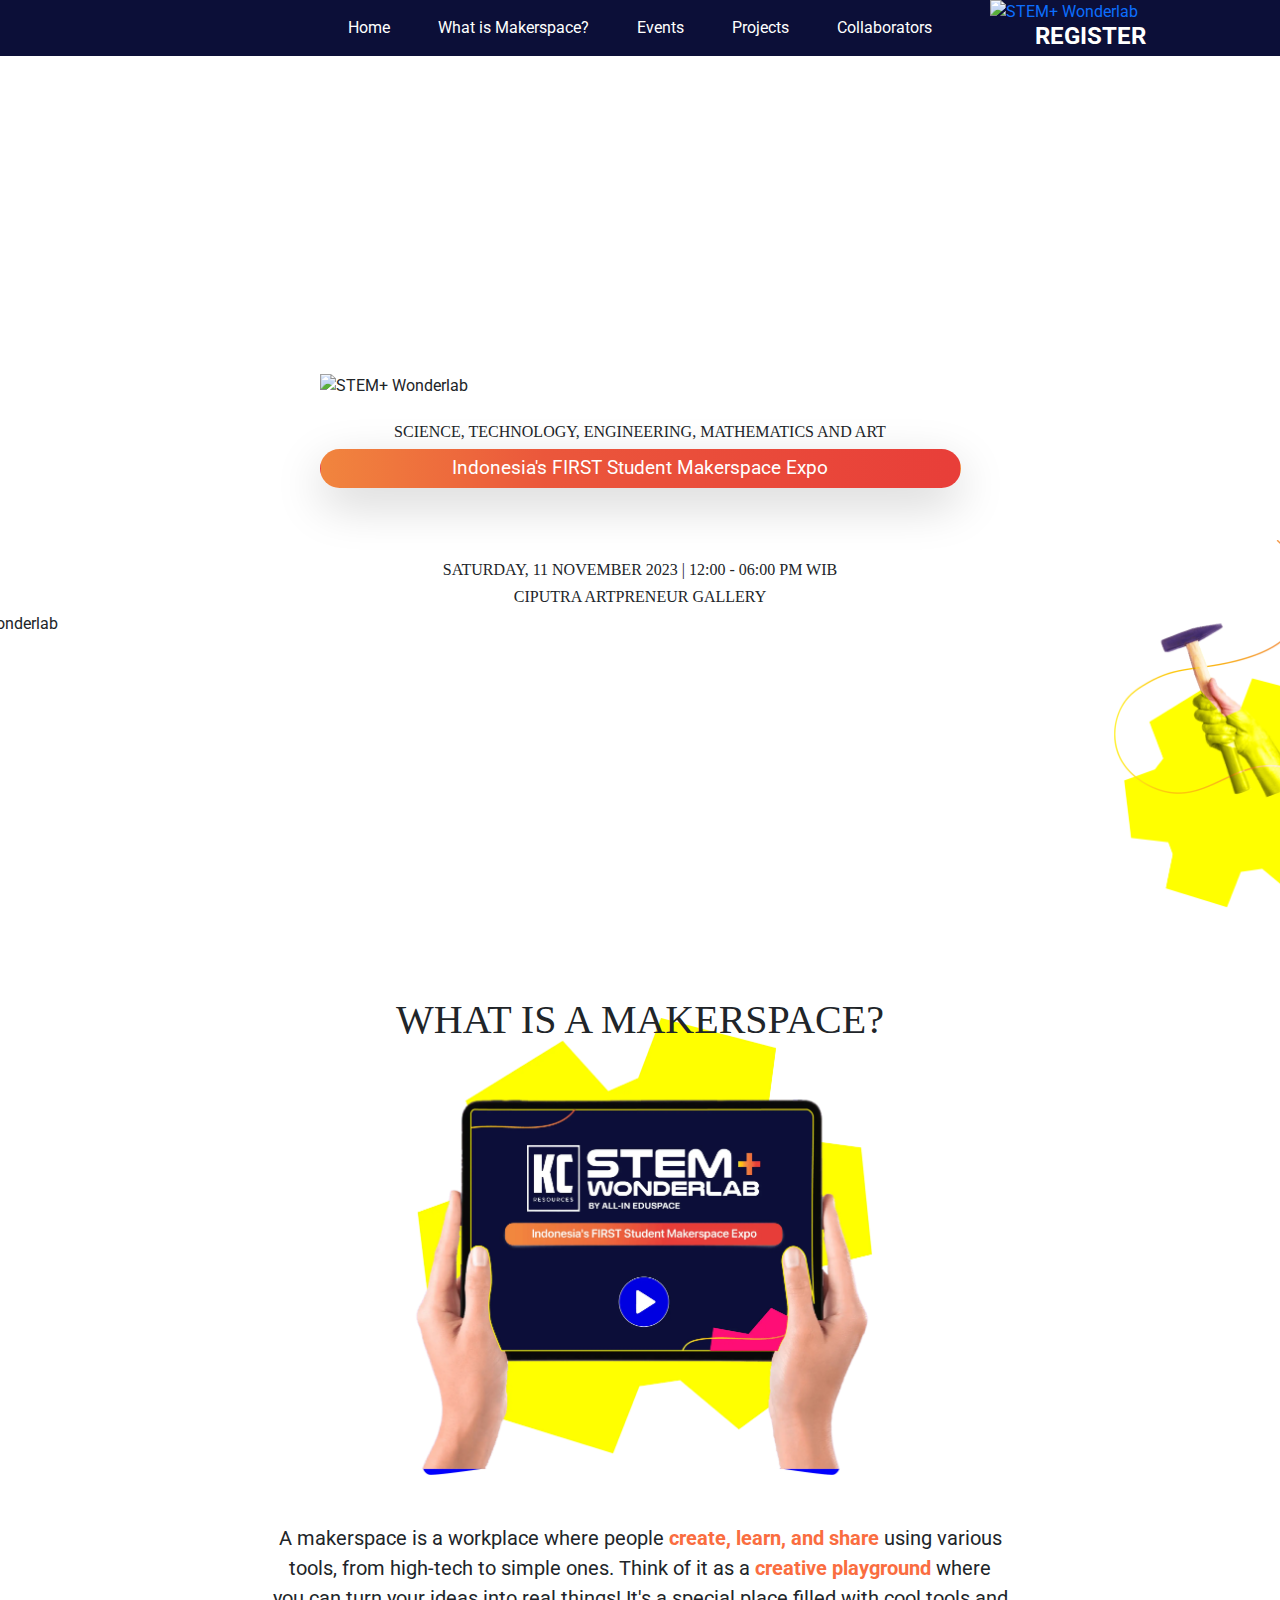
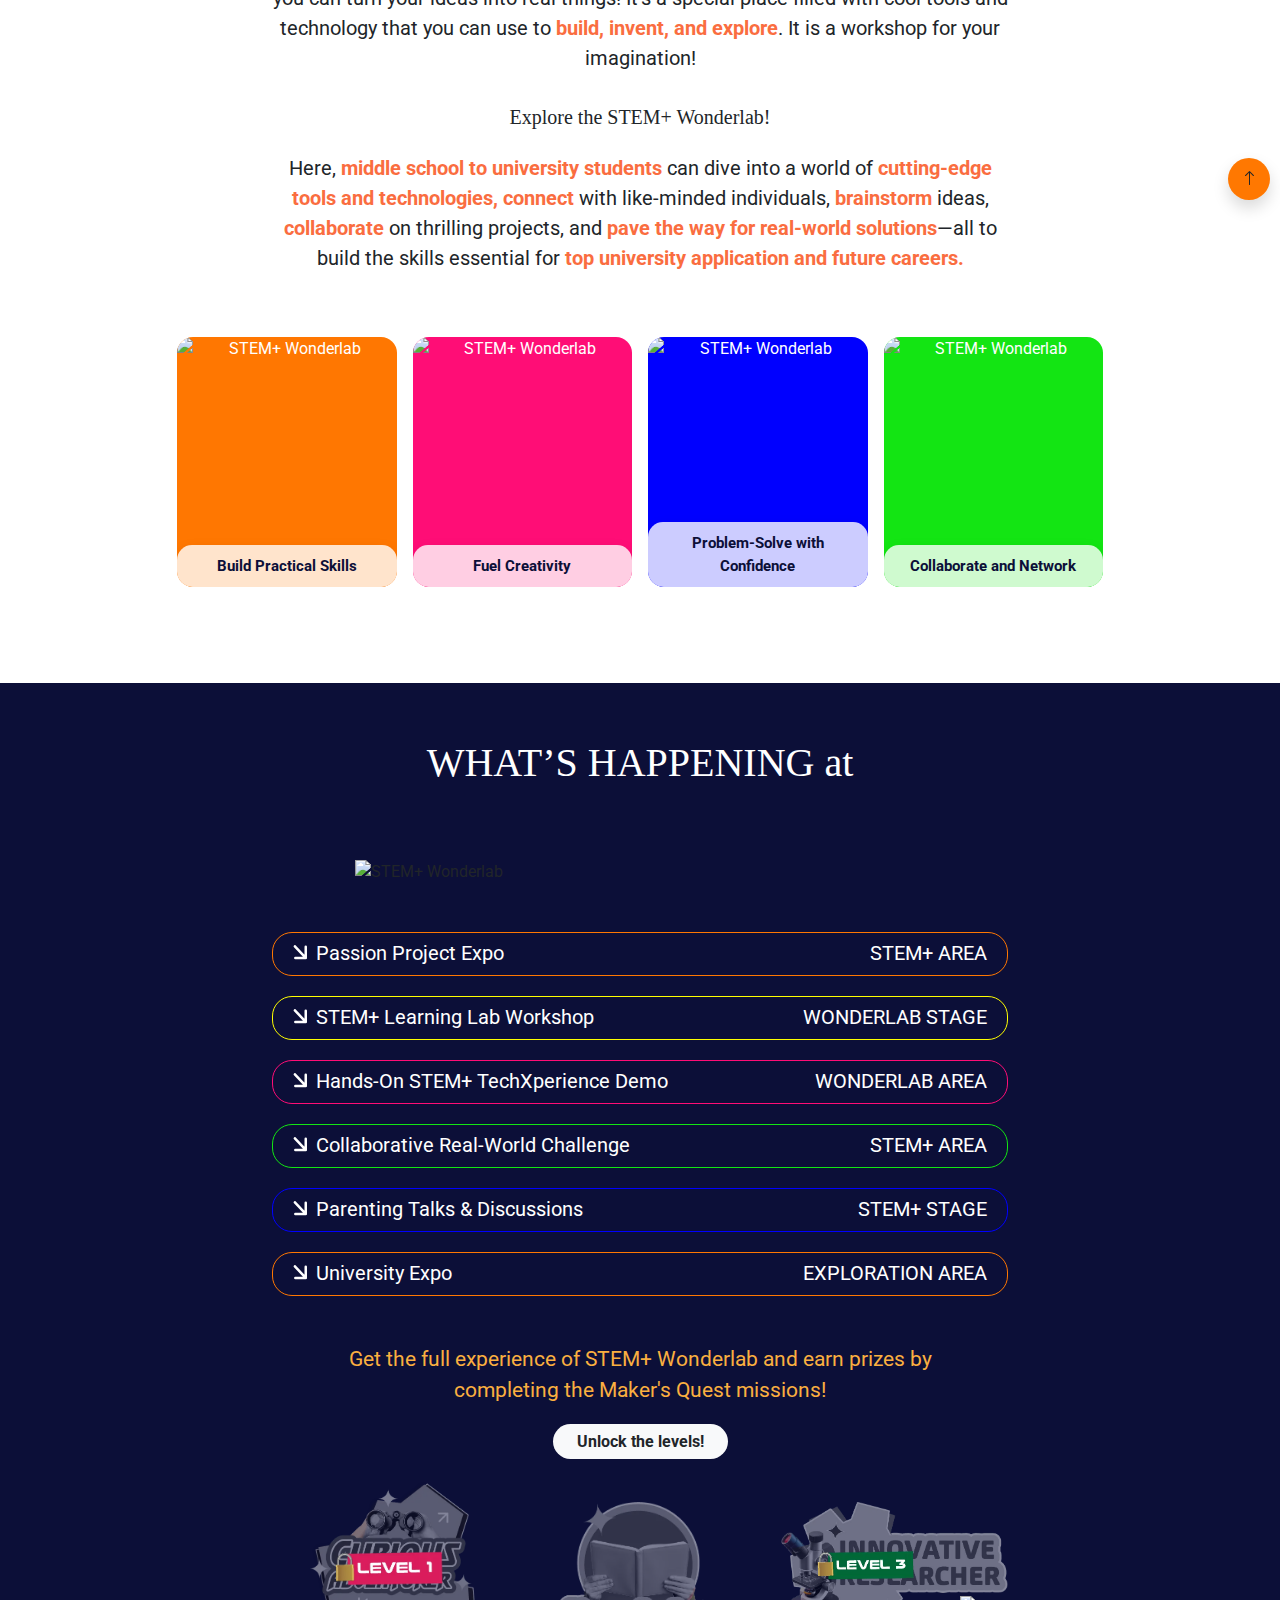
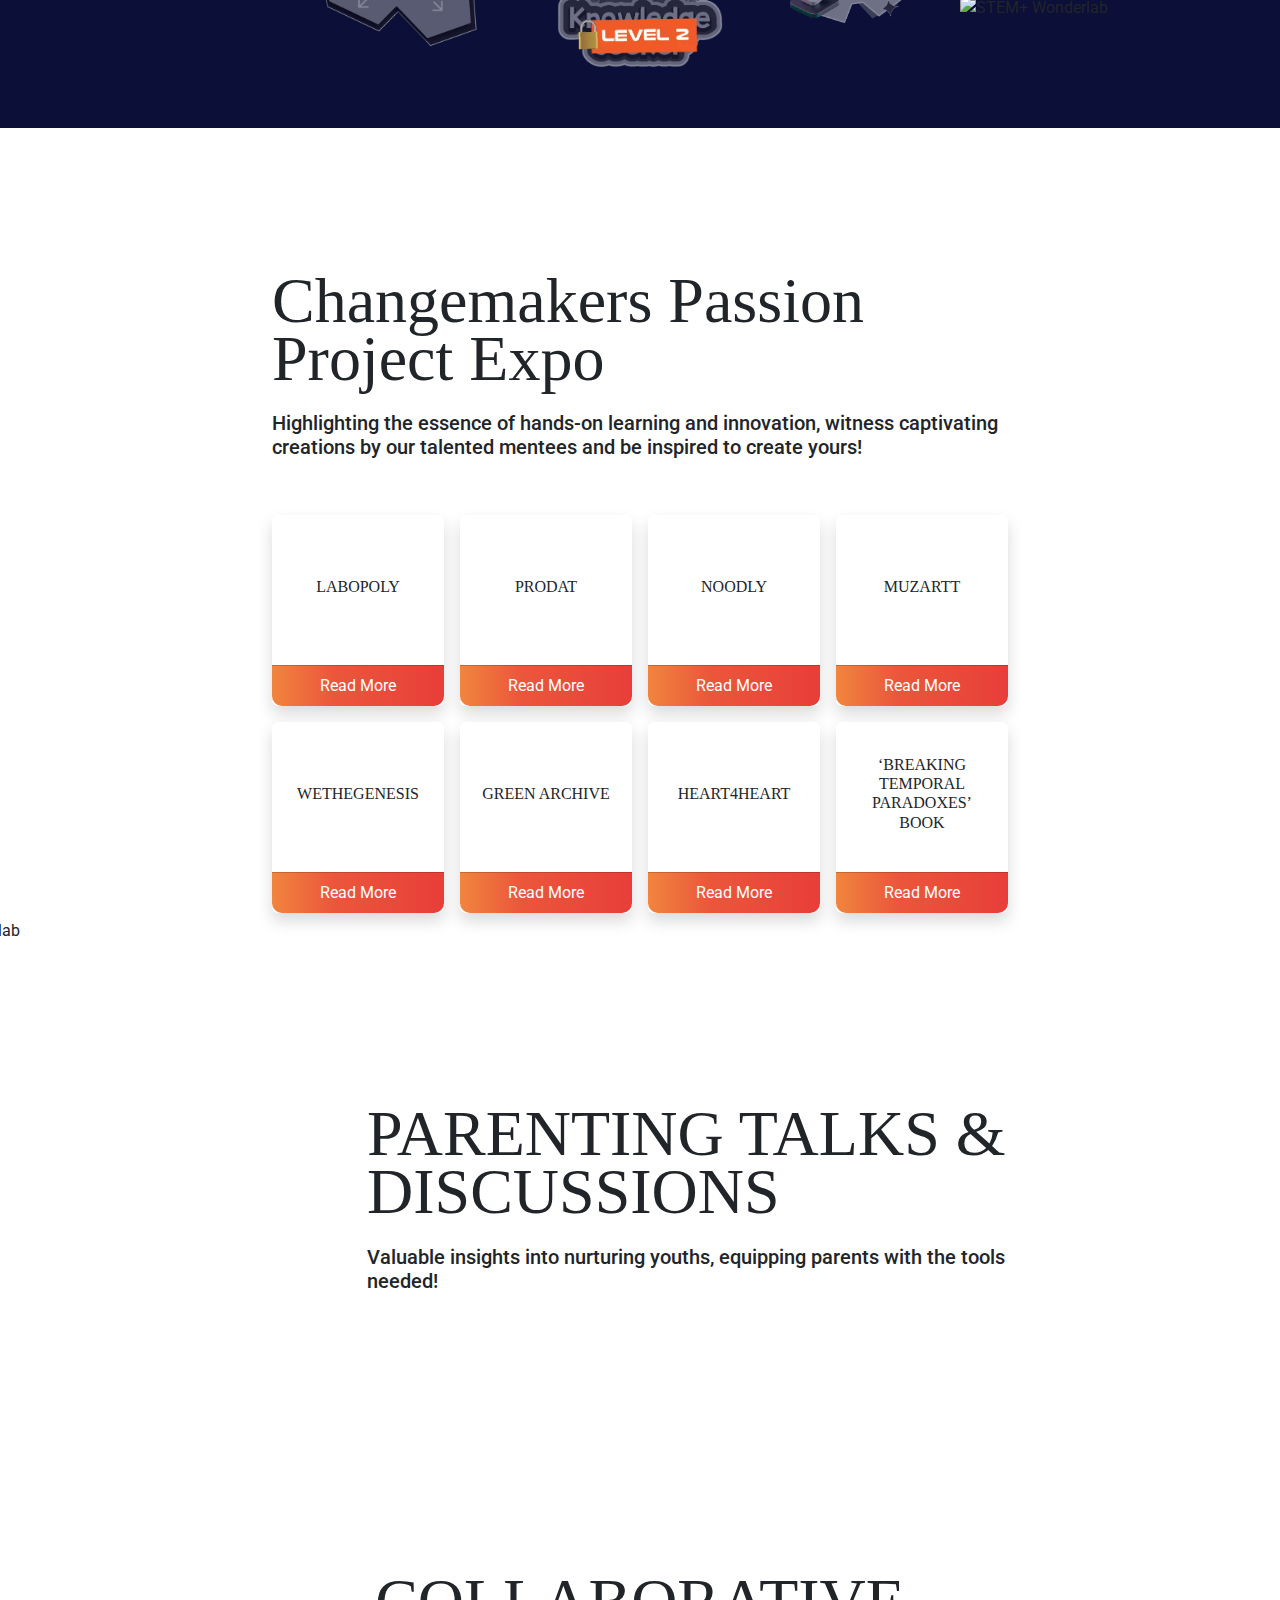
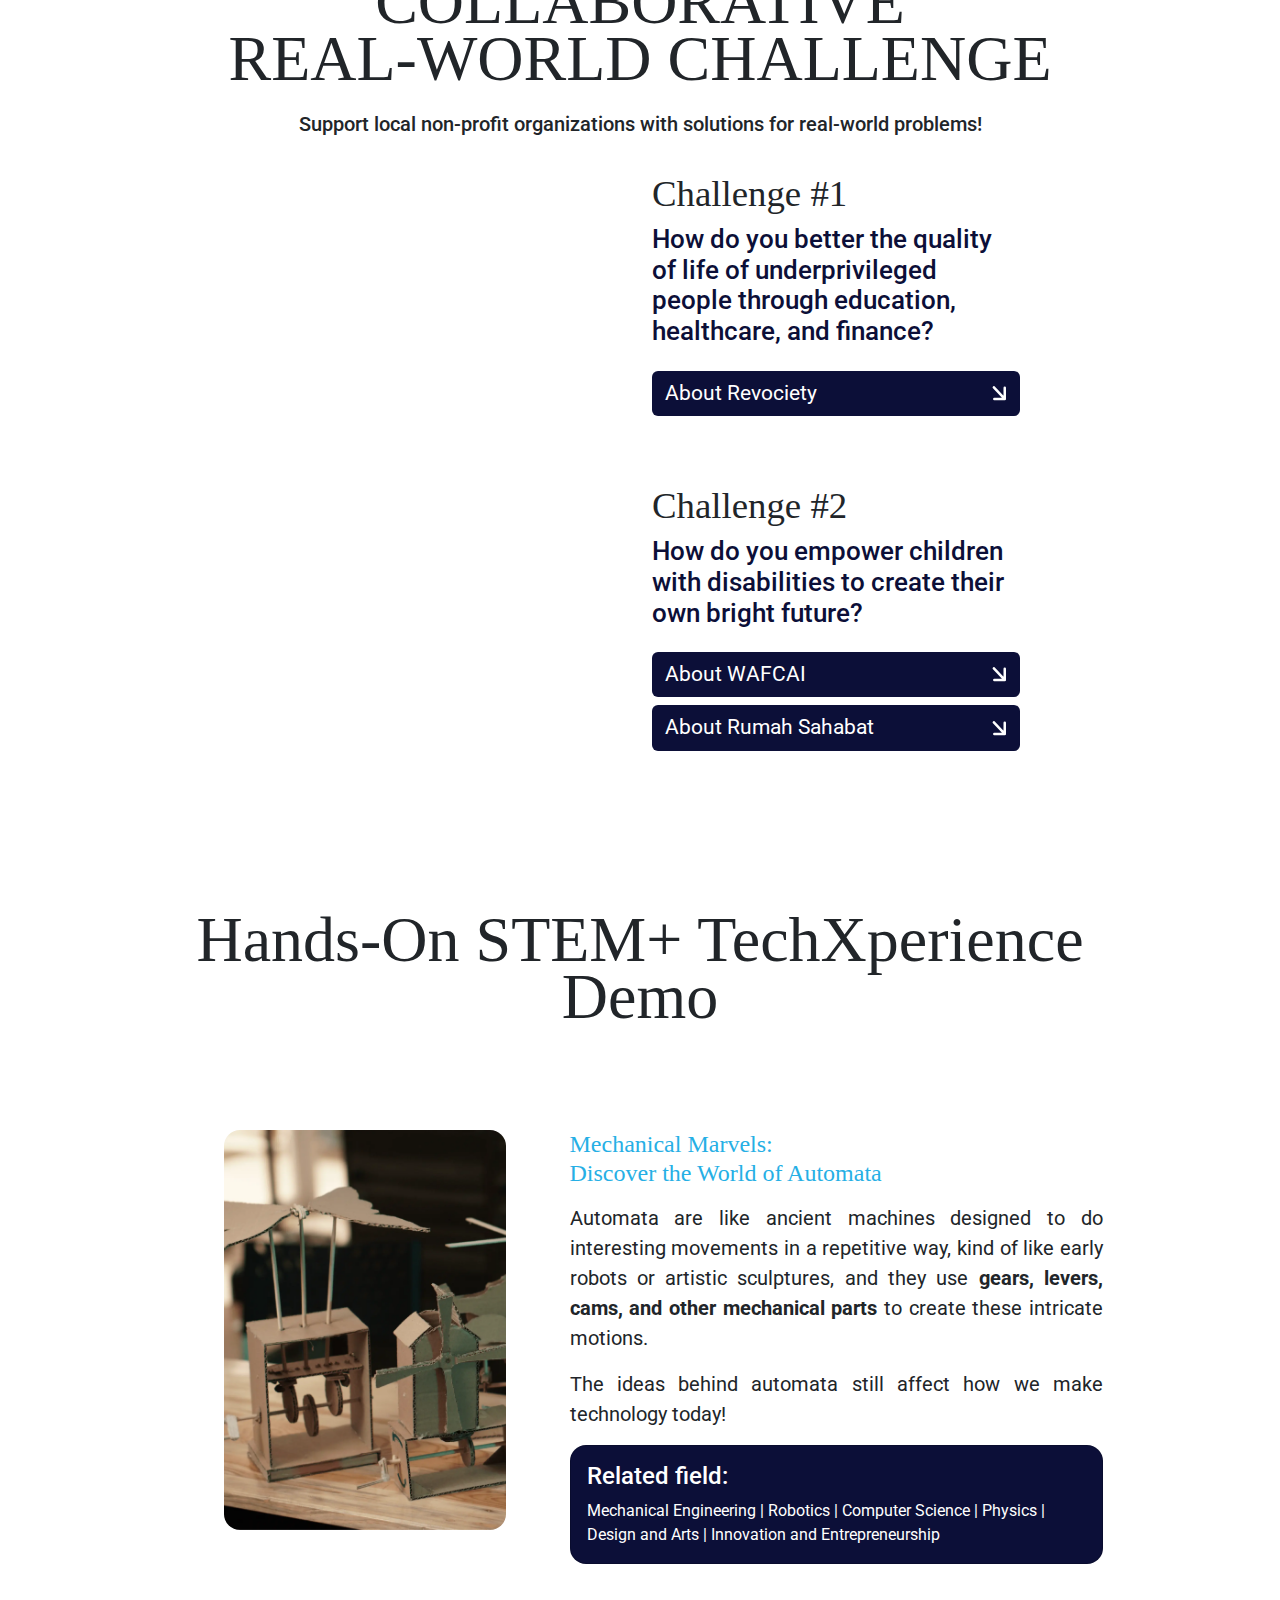
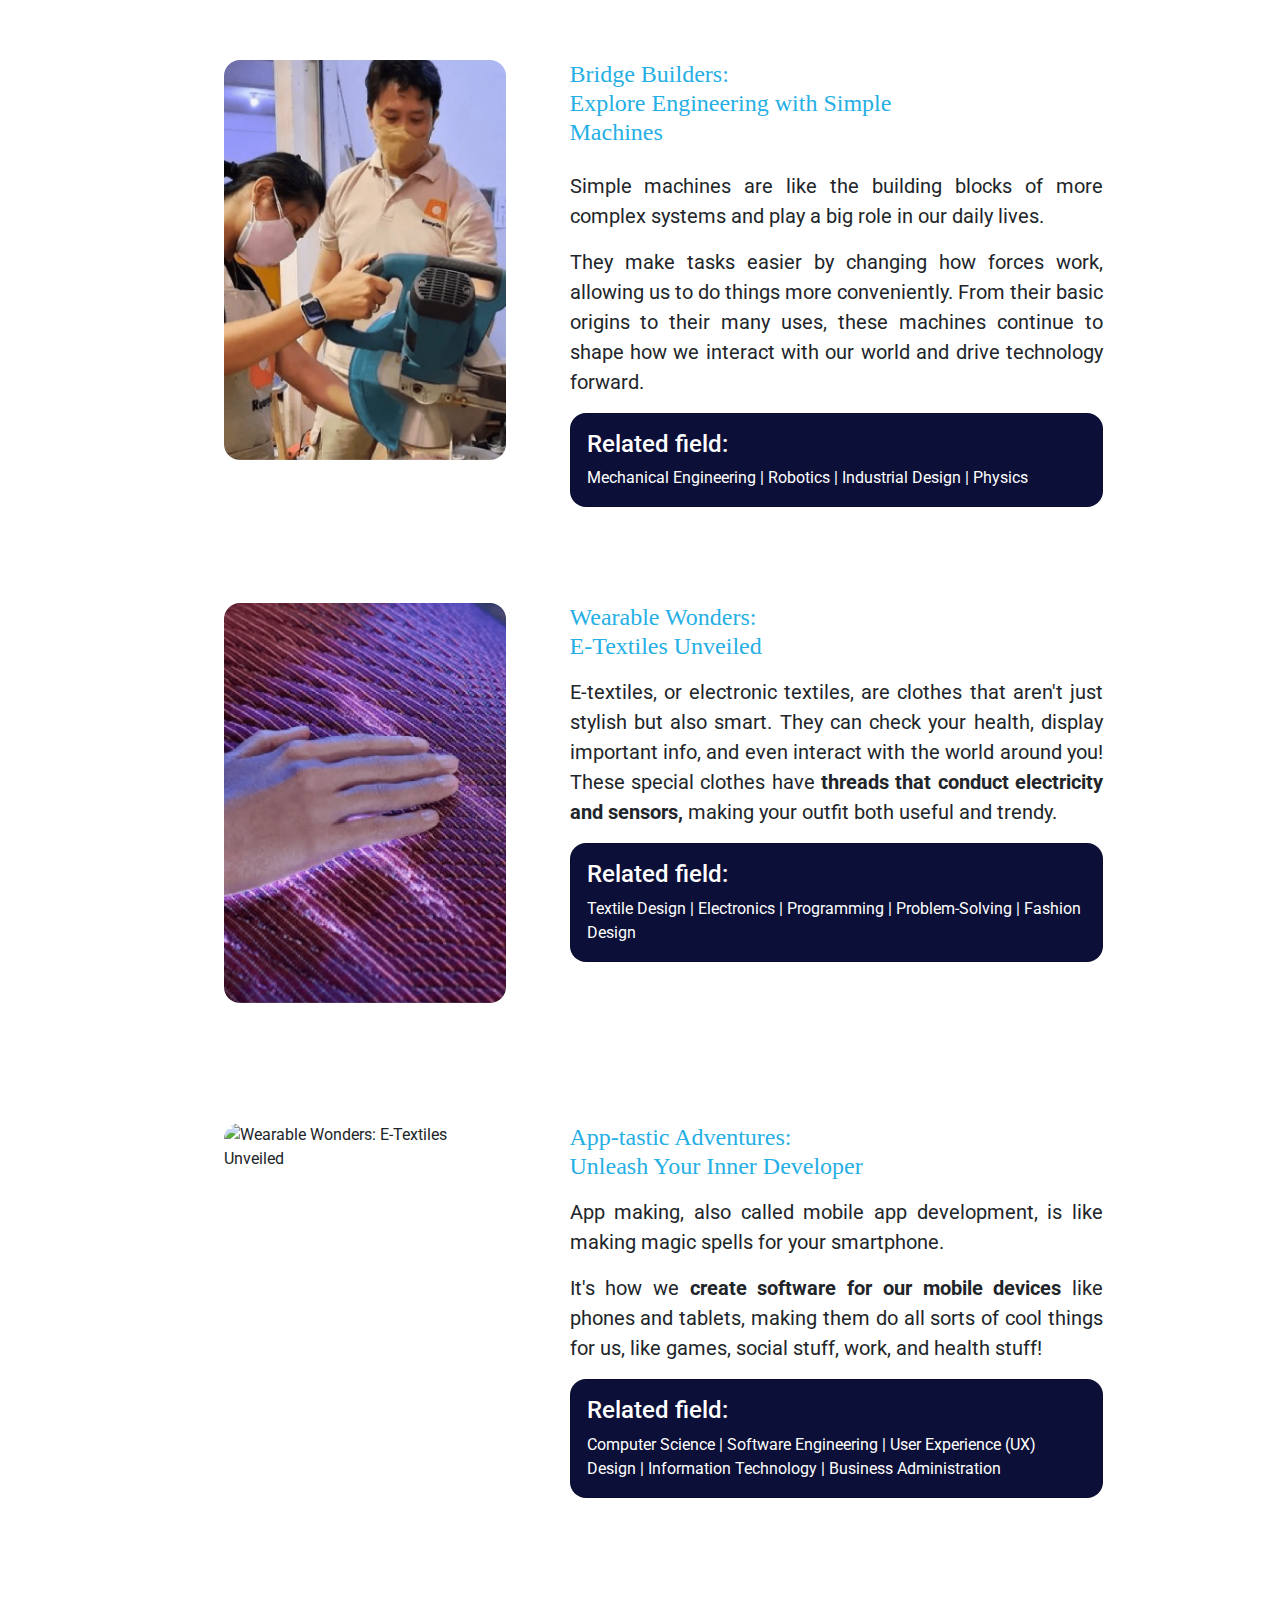
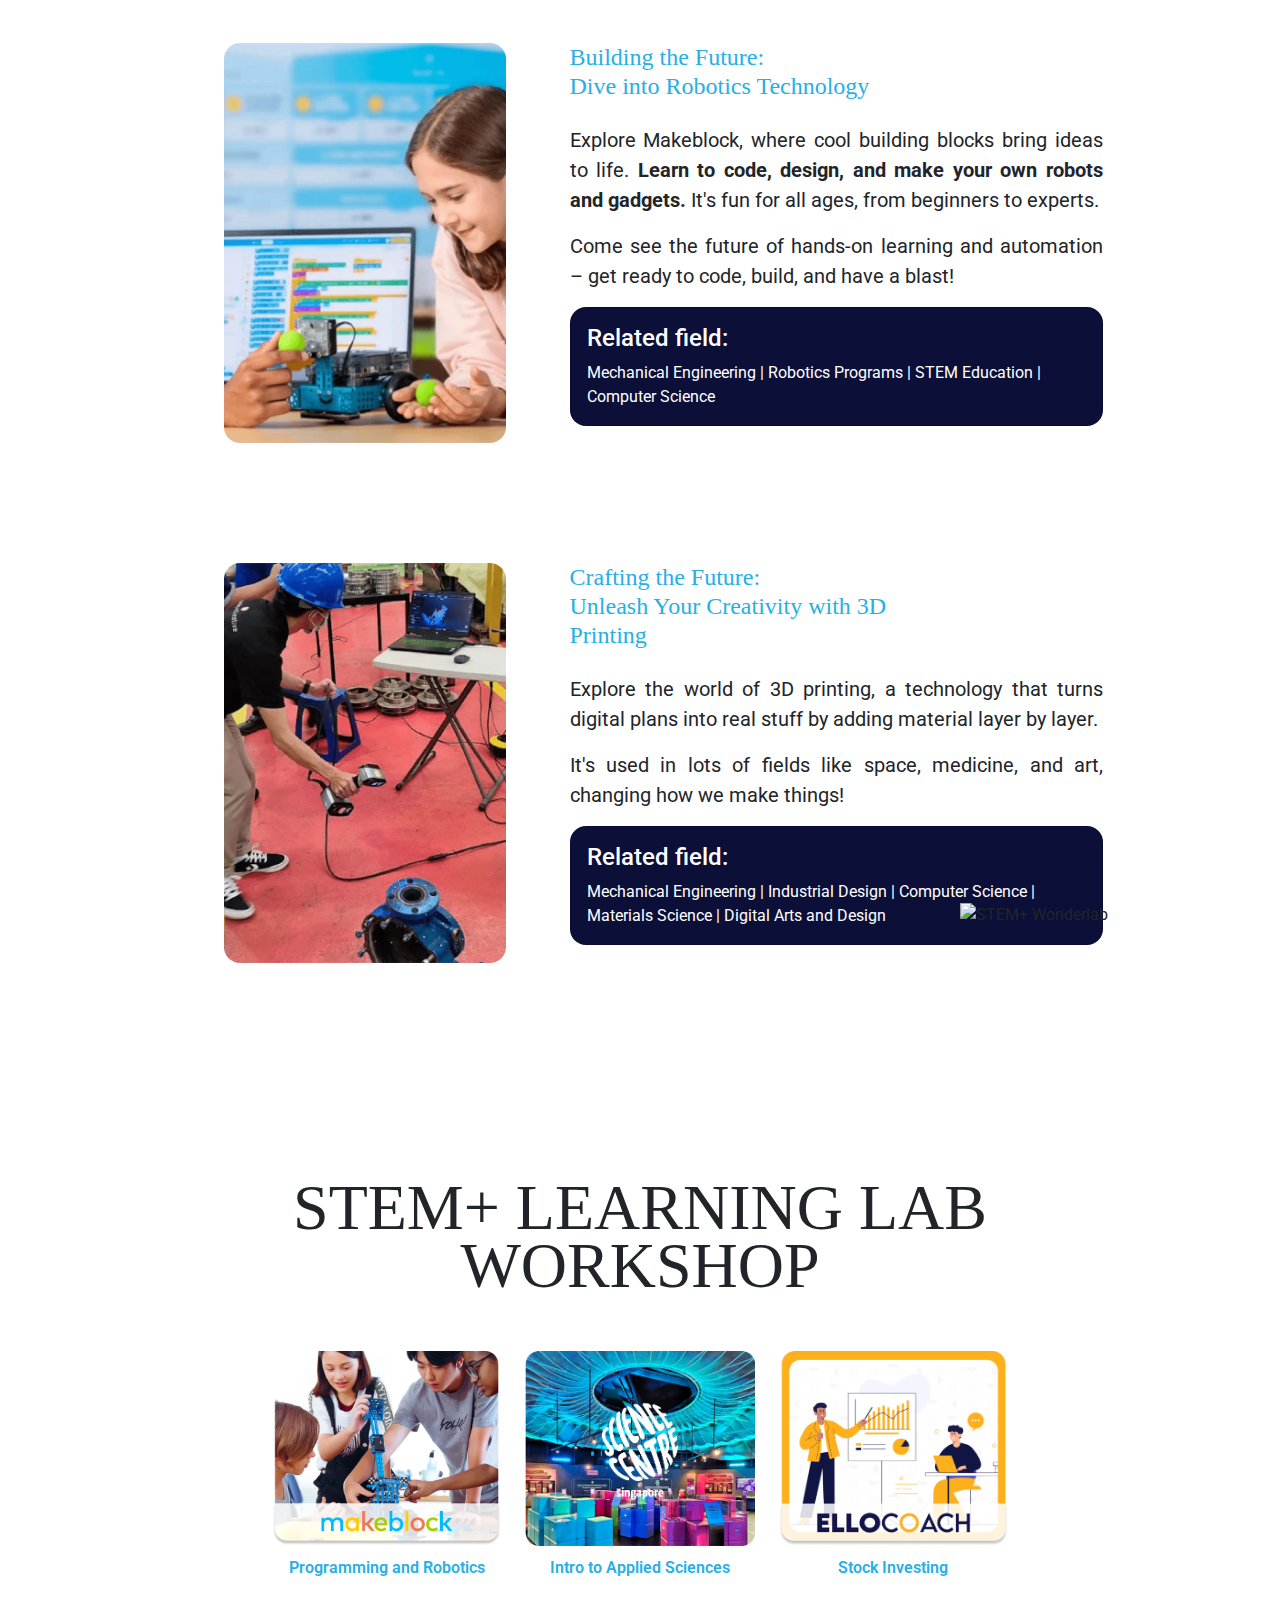
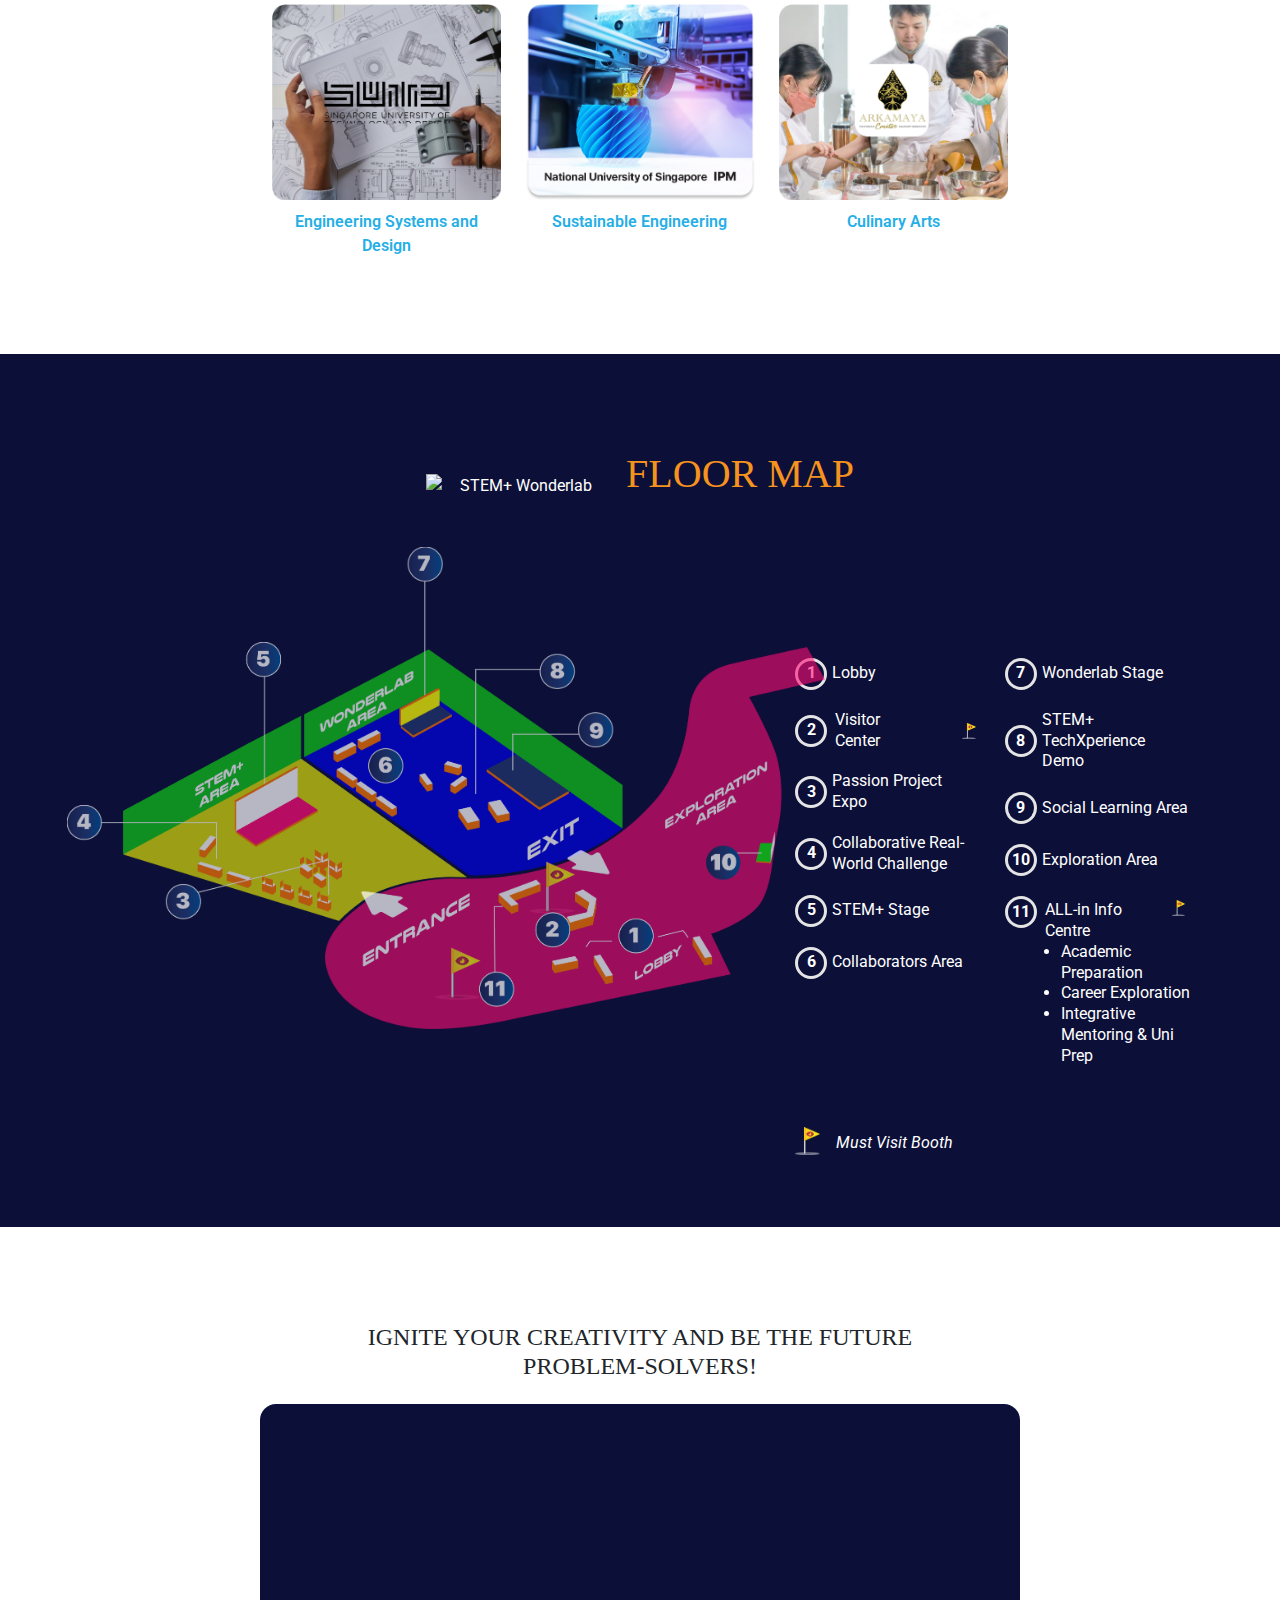
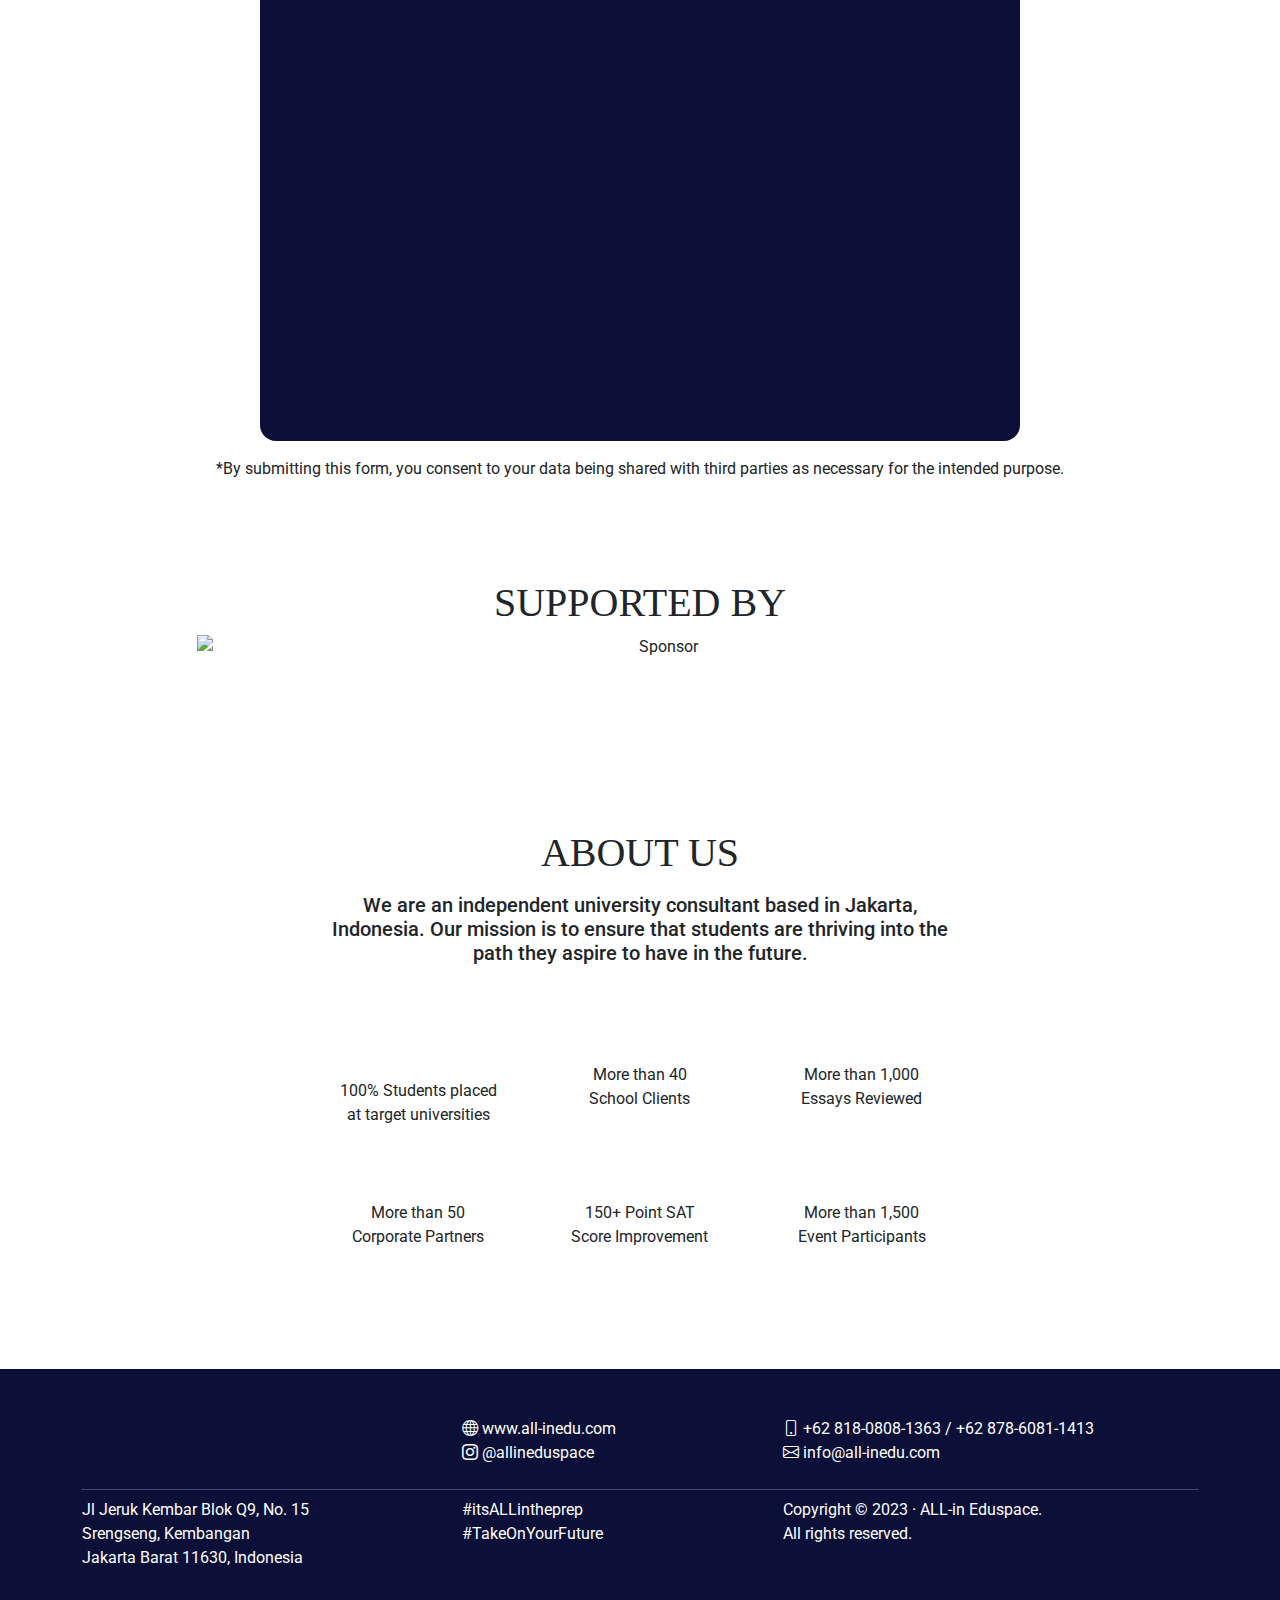
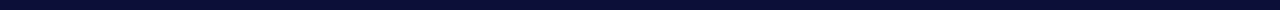
==== commit 3be646e5: "revised" ====
--- a/index.html
+++ b/index.html
@@ -1509,7 +1509,7 @@
                                 onmouseleave="unHoverMaps('maps2')"></div>
                             <img src="assets/img/MAPS/Maps 2.png" alt="" class="maps-2"
                                 onmouseenter="hoverMaps('maps2')" onmouseleave="unHoverMaps('maps2')">
-                            <img src="assets/img/MAPS/Maps 3.webp" alt="" class="maps-3"
+                            <img src="assets/img/MAPS/Maps 3.png" alt="" class="maps-3"
                                 onmouseenter="hoverMaps('maps3')" onmouseleave="unHoverMaps('maps3')">
                         </div>
                     </div>
@@ -1634,8 +1634,8 @@
                                     </b>
                                     <div class="w-100 d-block ps-md-2 ps-1">
                                         <div class="row mb-0 align-items-start pt-1">
-                                            <div class="col-md-9 col-10 mb-0">
-                                                <p>
+                                            <div class="col-md-9 col-10 mb-0 d-block">
+                                                <p style="width: 100% !important;">
                                                     ALL-in Info Centre
                                                 </p>
                                             </div>
@@ -1645,19 +1645,13 @@
                                             <div class="col-12">
                                                 <ul class="m-0 p-0 ps-3">
                                                     <li>
-                                                        <p>
-                                                            Academic Preparation
-                                                        </p>
+                                                        Academic Preparation
                                                     </li>
                                                     <li>
-                                                        <p>
-                                                            Career Exploration
-                                                        </p>
+                                                        Career Exploration
                                                     </li>
                                                     <li>
-                                                        <p>
-                                                            Integrative Mentoring & Uni Prep
-                                                        </p>
+                                                        Integrative Mentoring & Uni Prep
                                                     </li>
                                                 </ul>
                                             </div>
@@ -1665,7 +1659,7 @@
                                     </div>
                                 </div>
                             </div>
-                            <div class="col-12 d-flex align-items-end">
+                            <div class="col-12 d-flex align-items-end" style="margin-bottom: 40px !important;">
                                 <img src="assets/img/MAPS/Must visit flag.png" alt="" class="me-3" width="25px">
                                 <i>
                                     Must Visit Booth
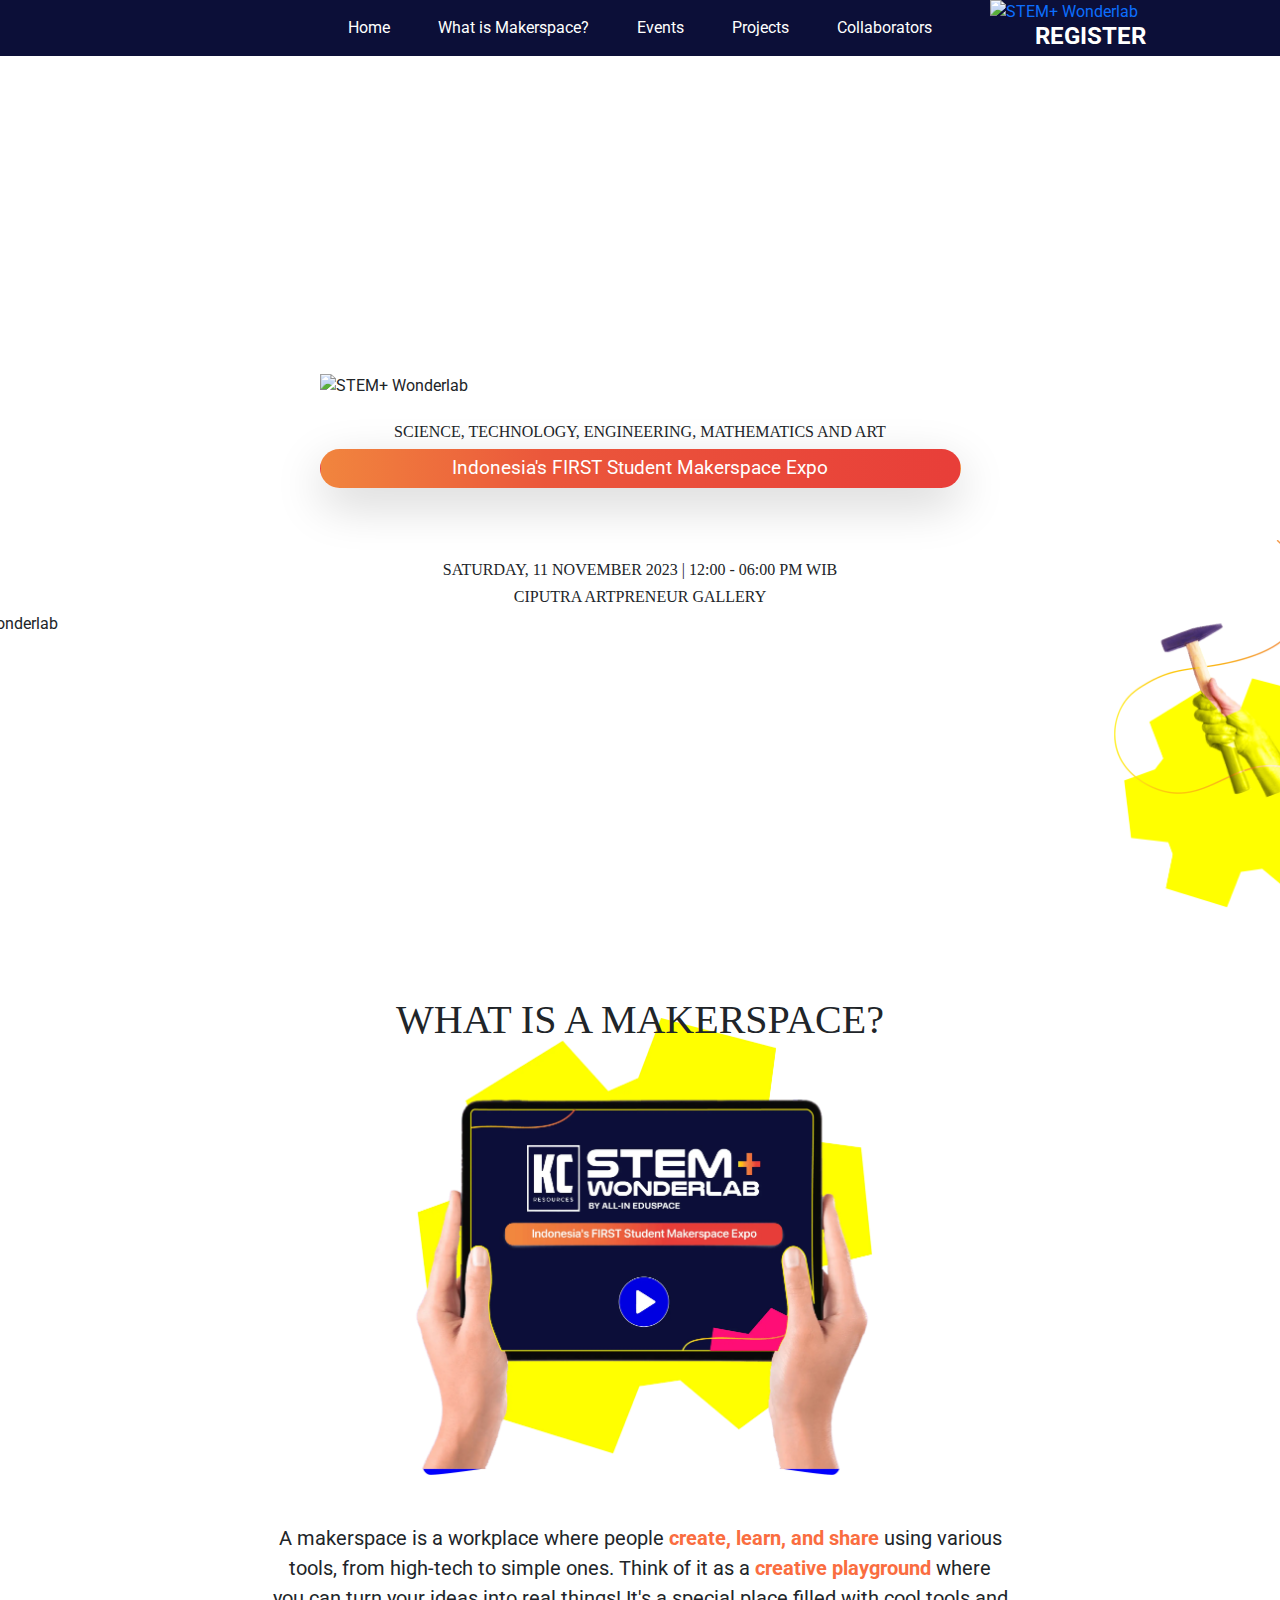
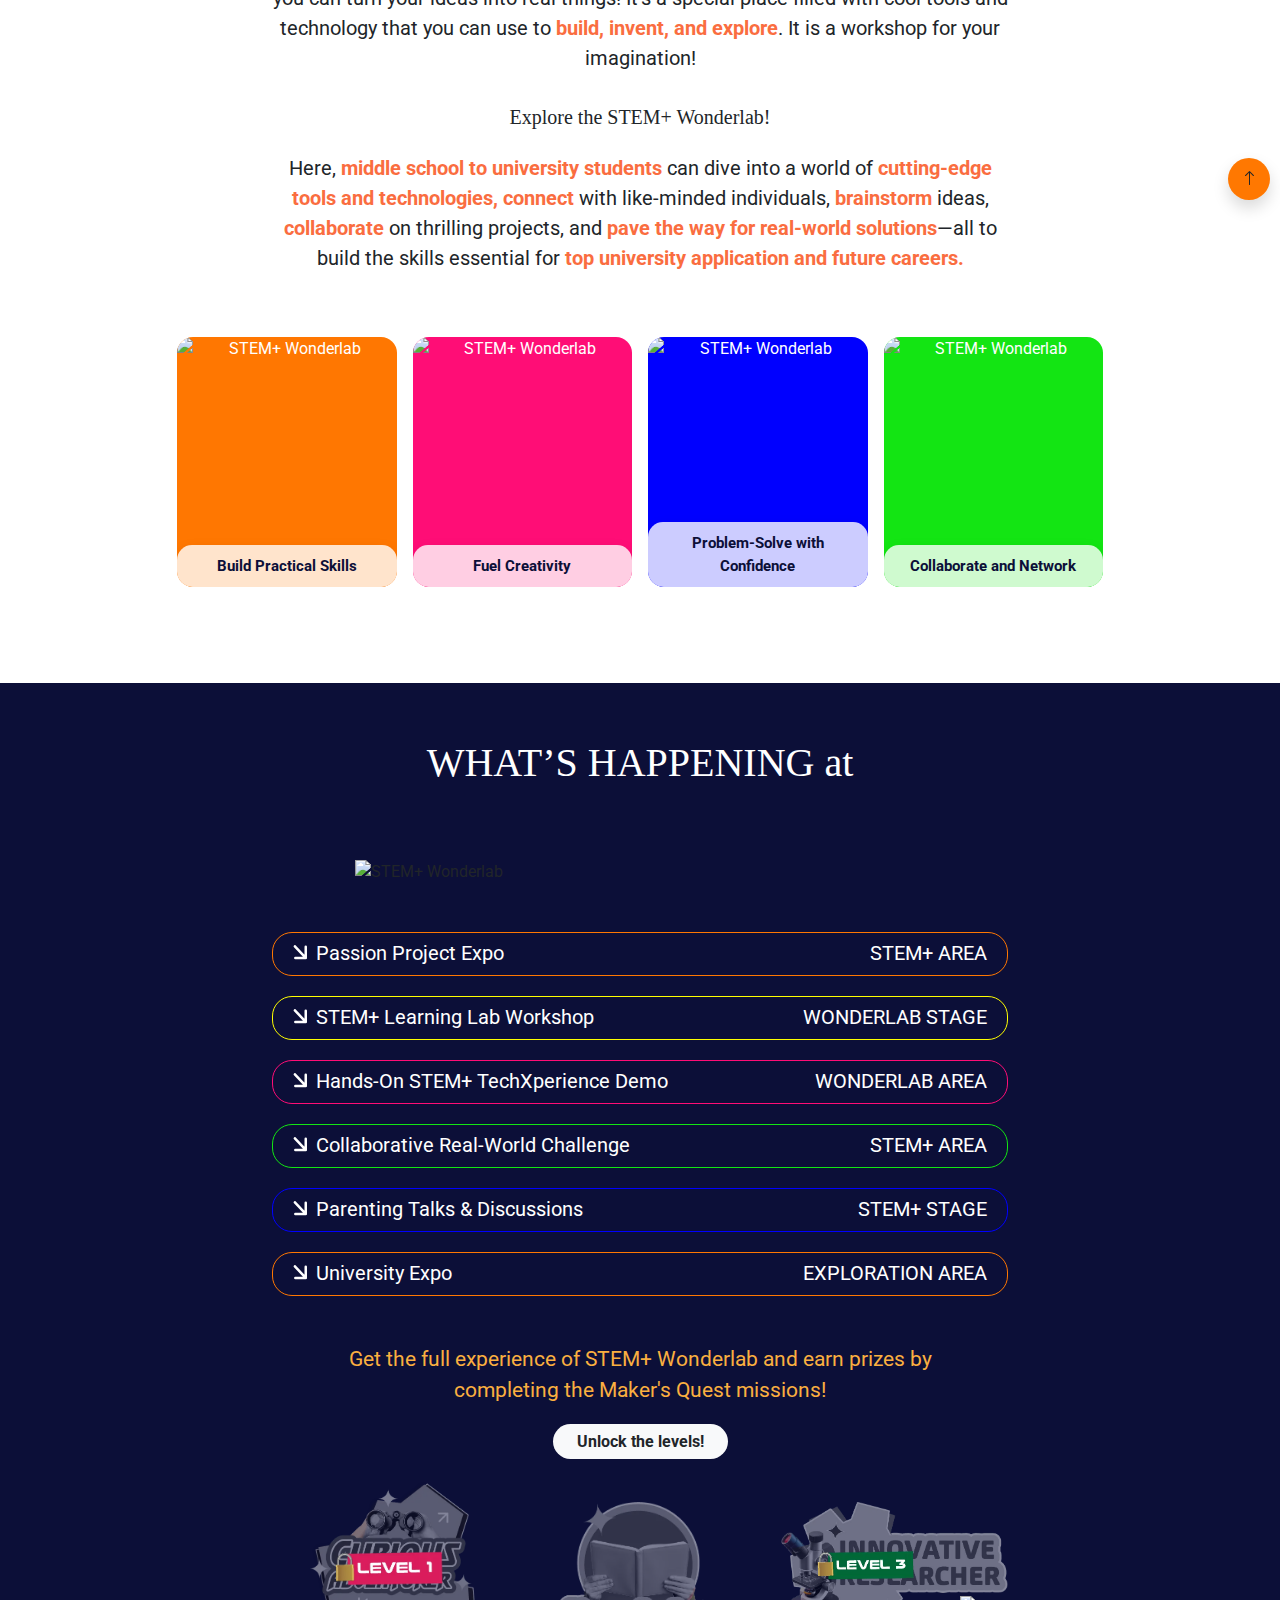
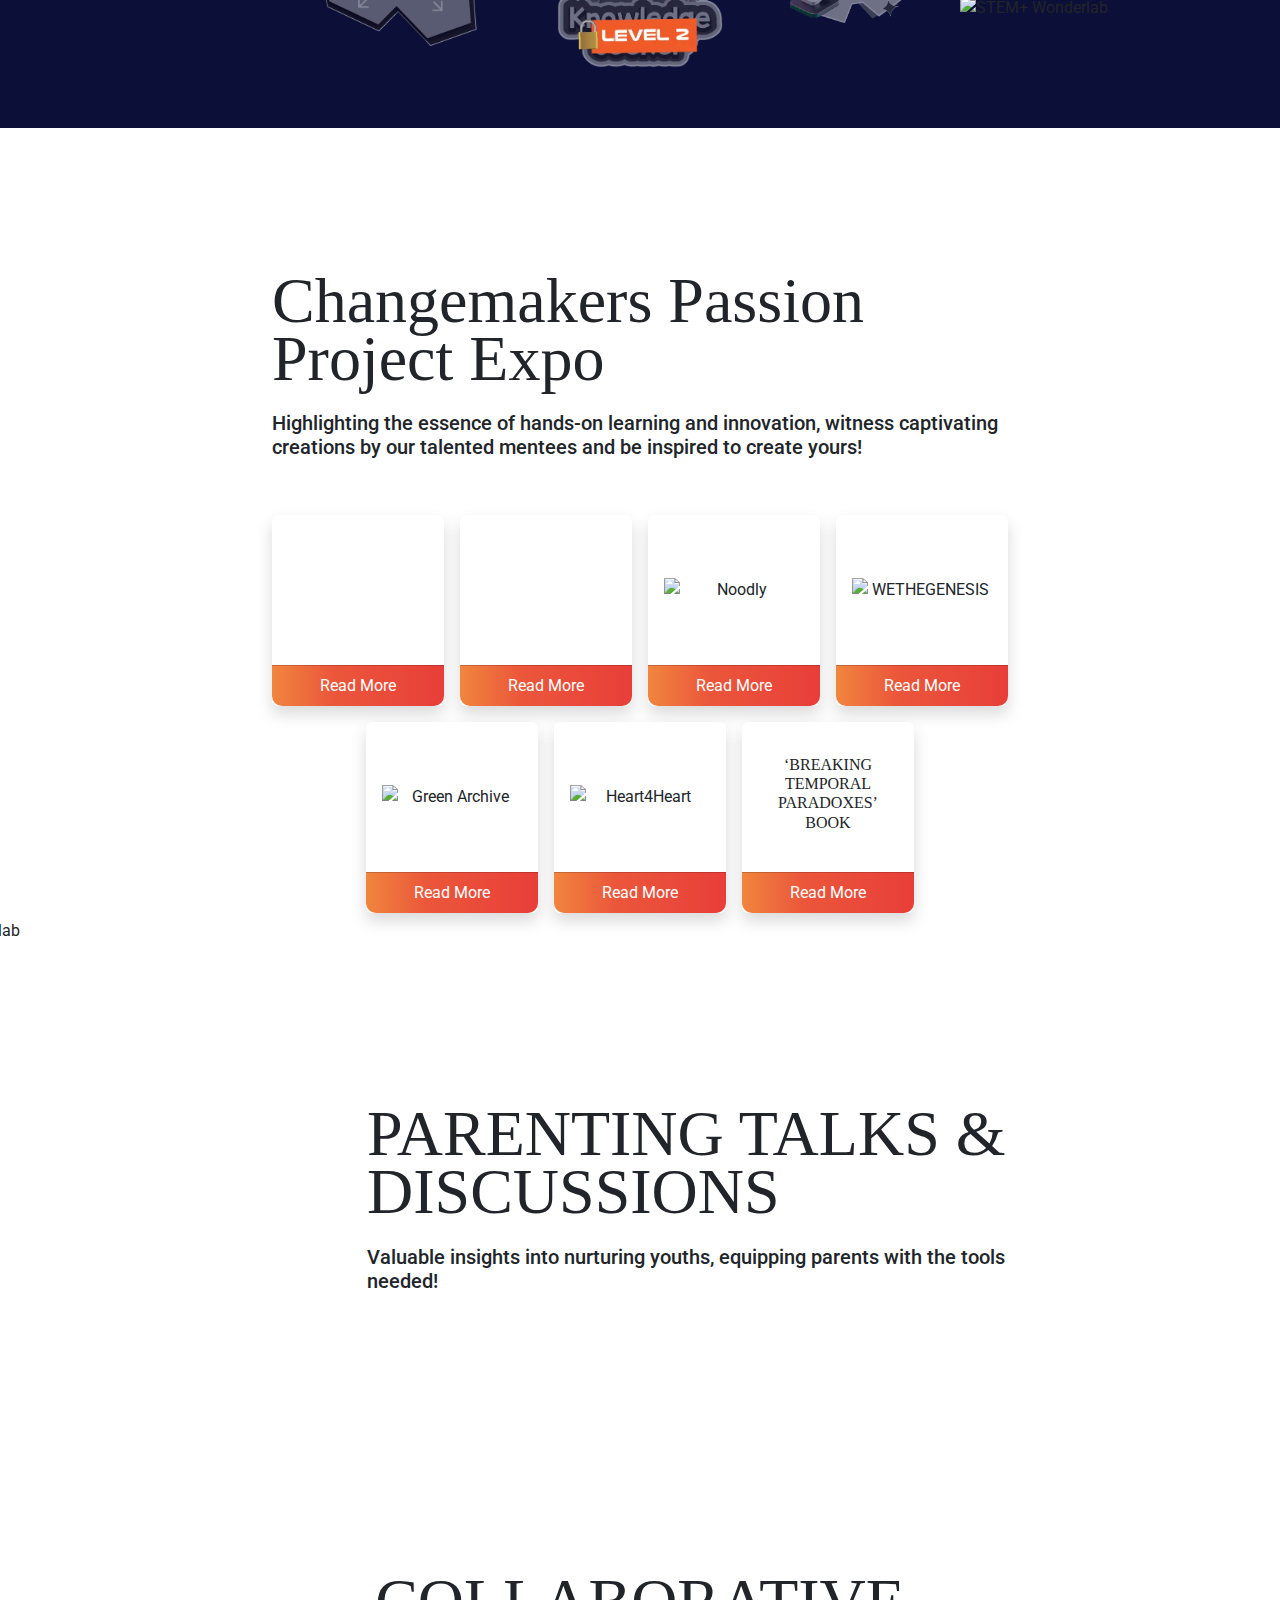
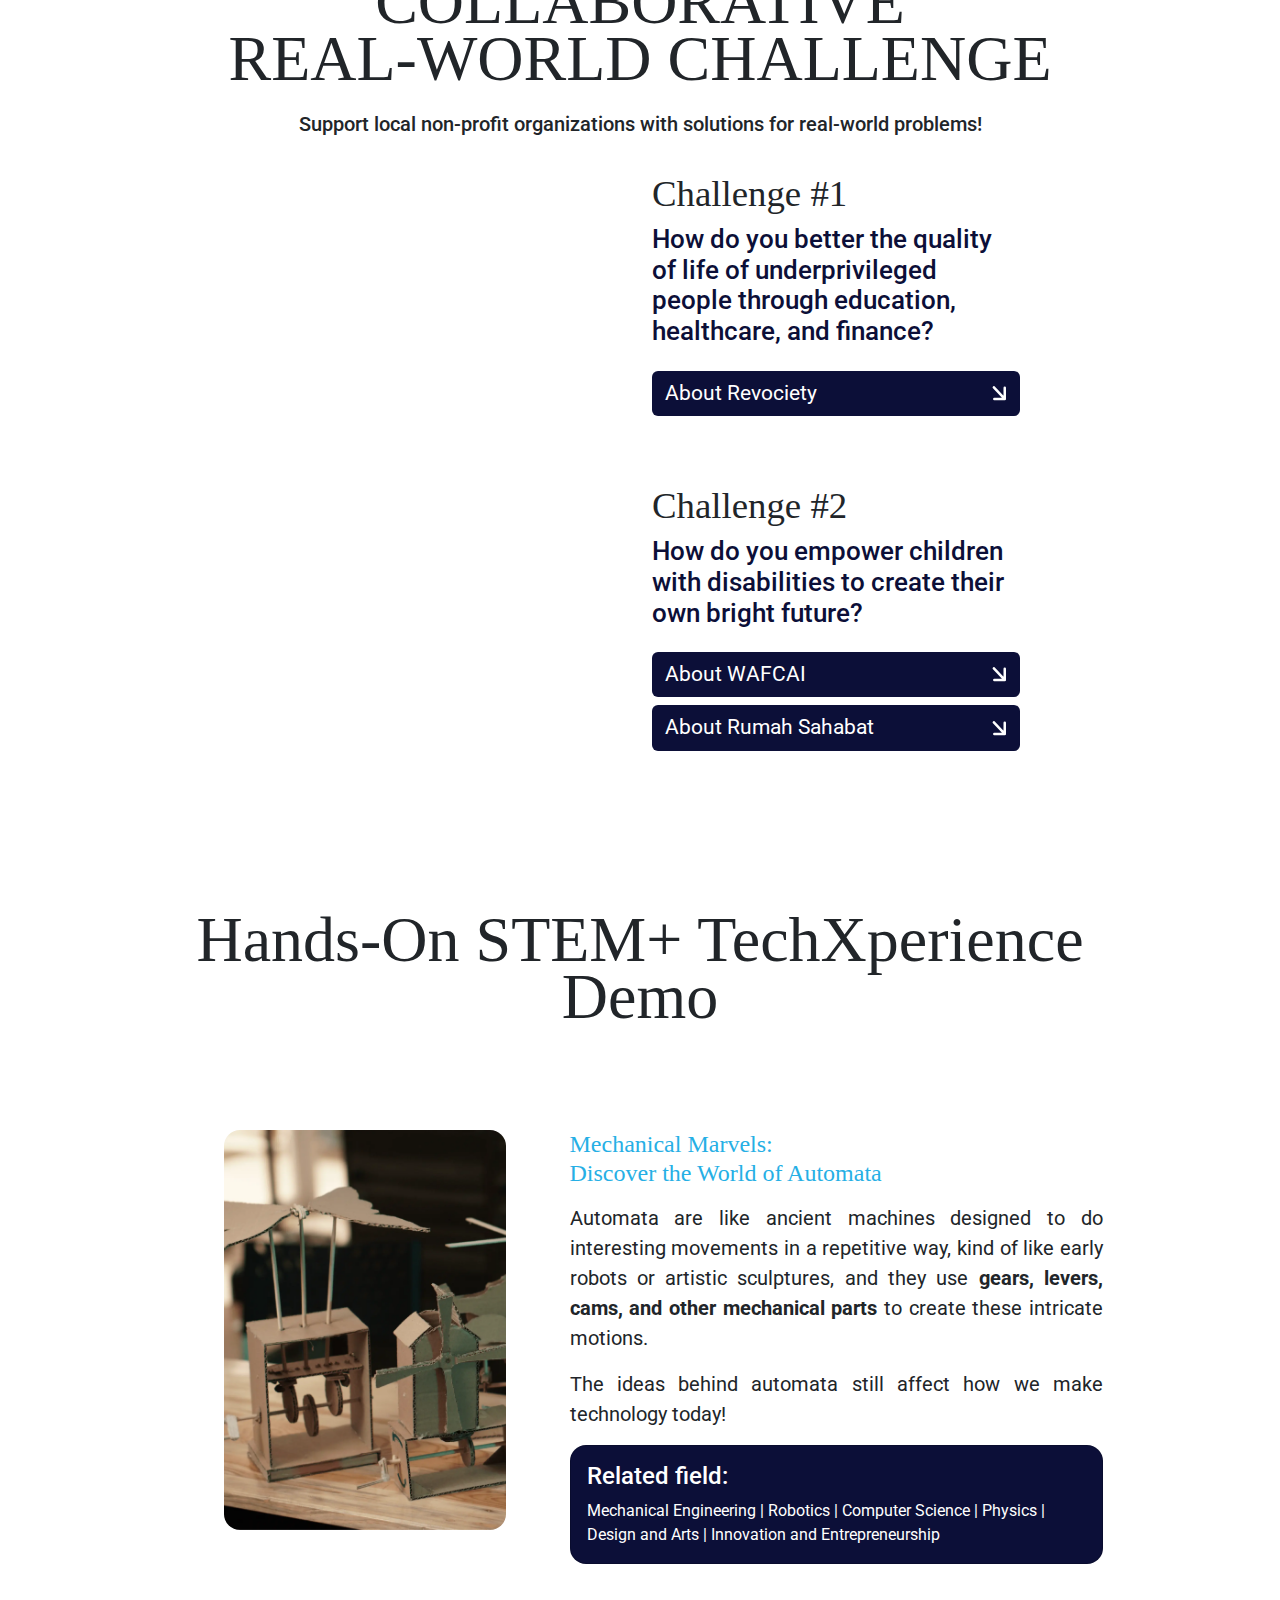
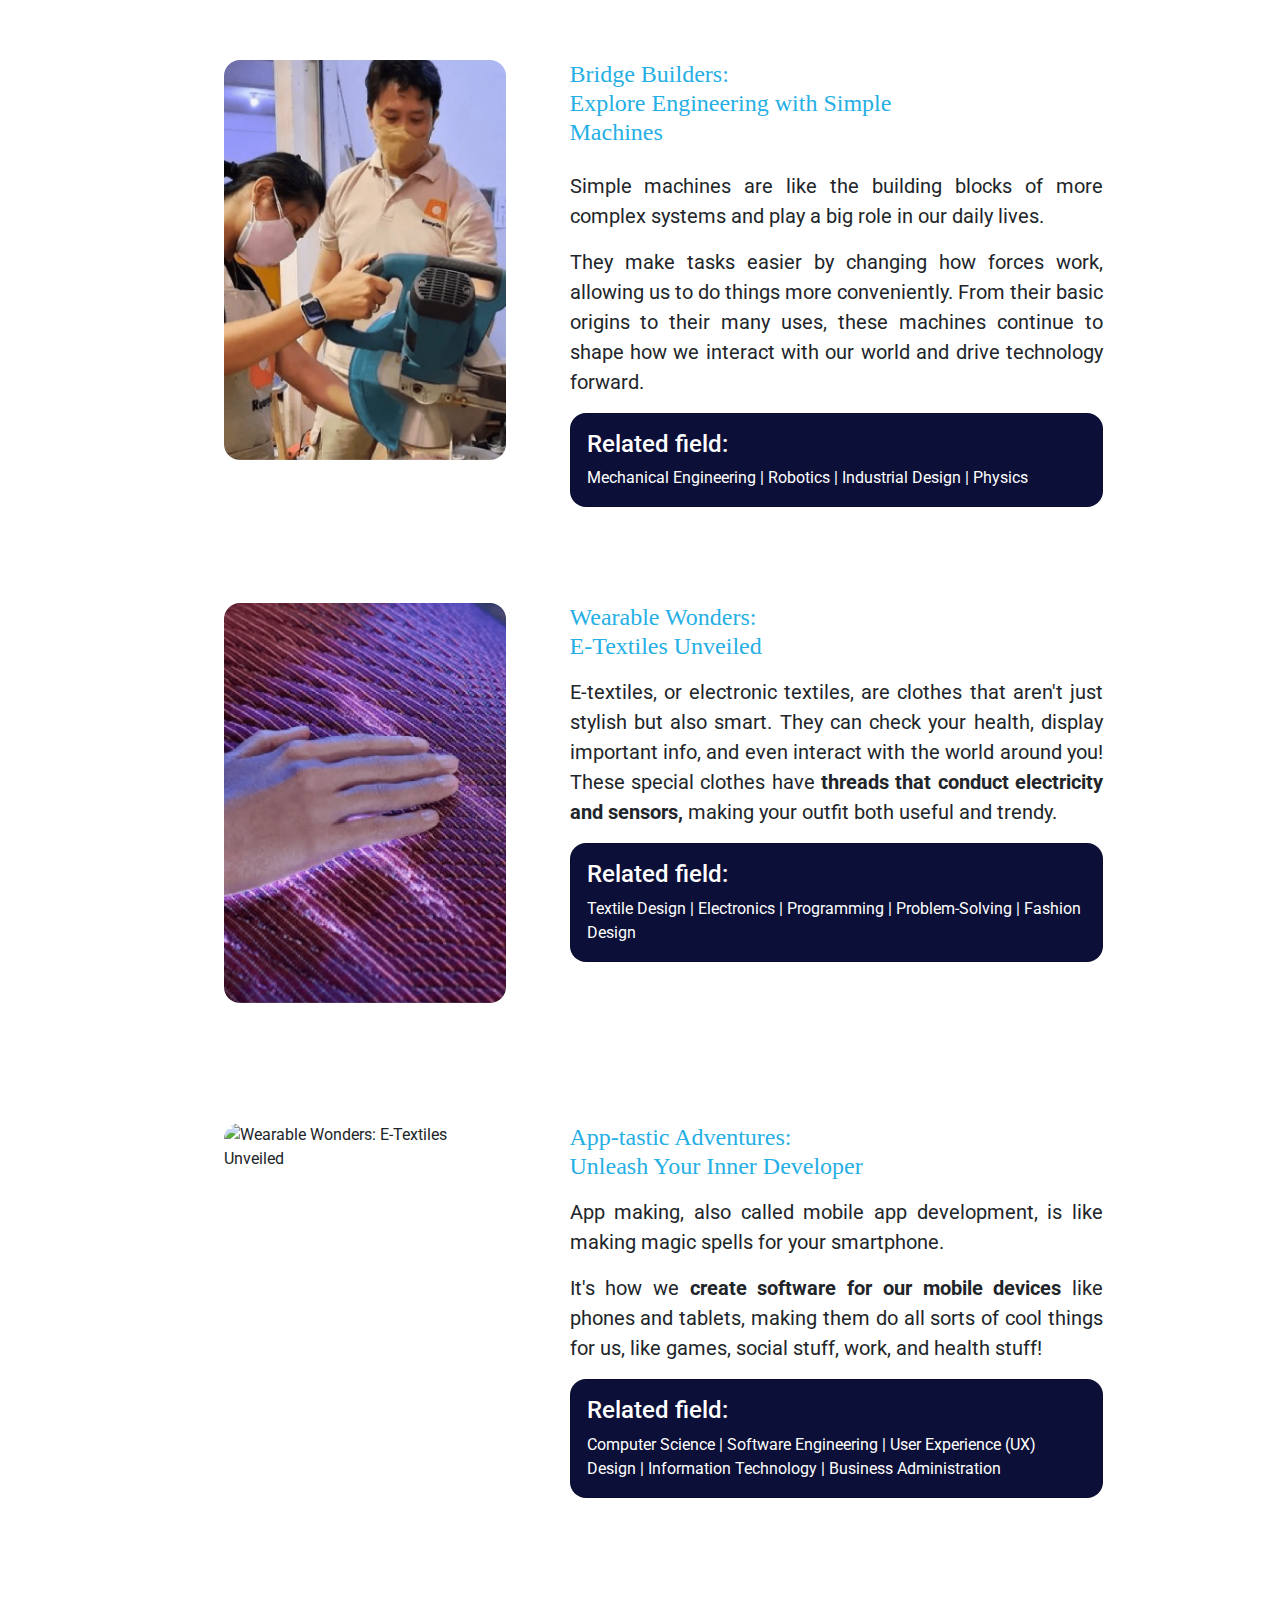
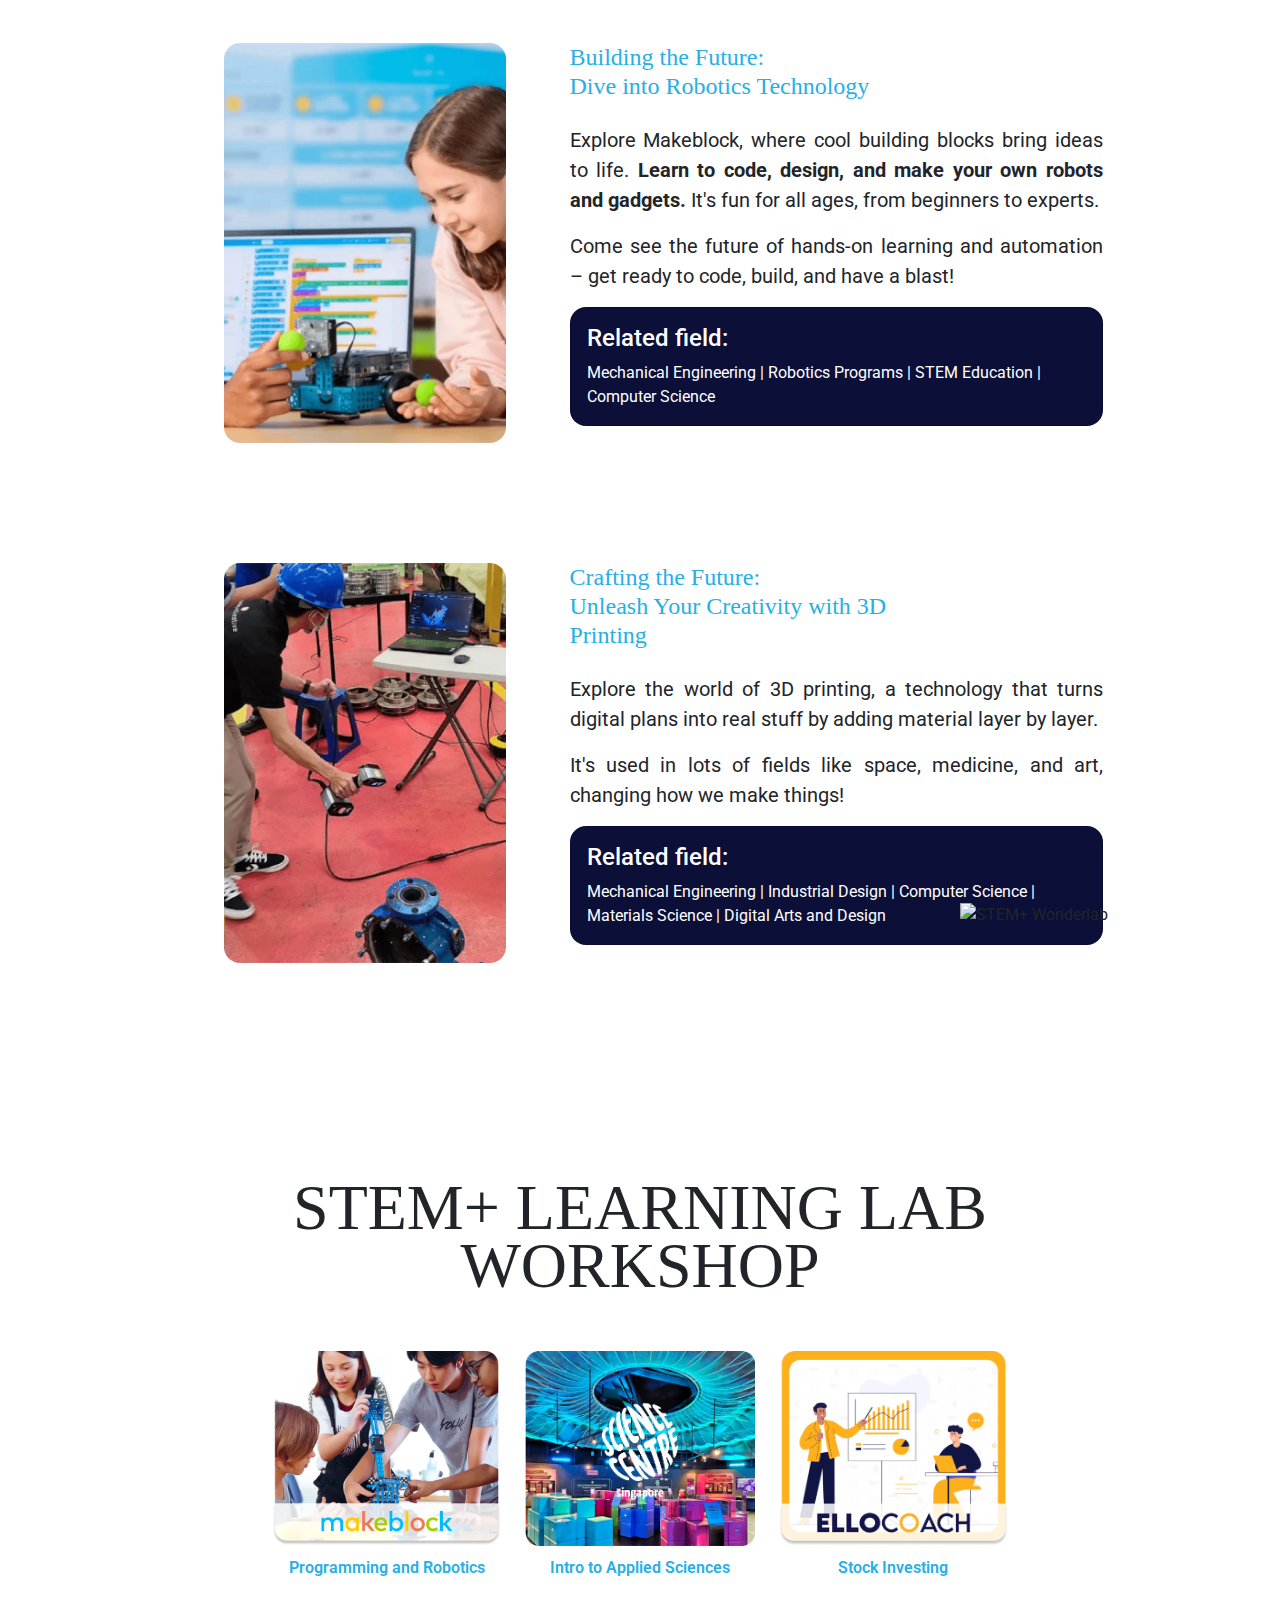
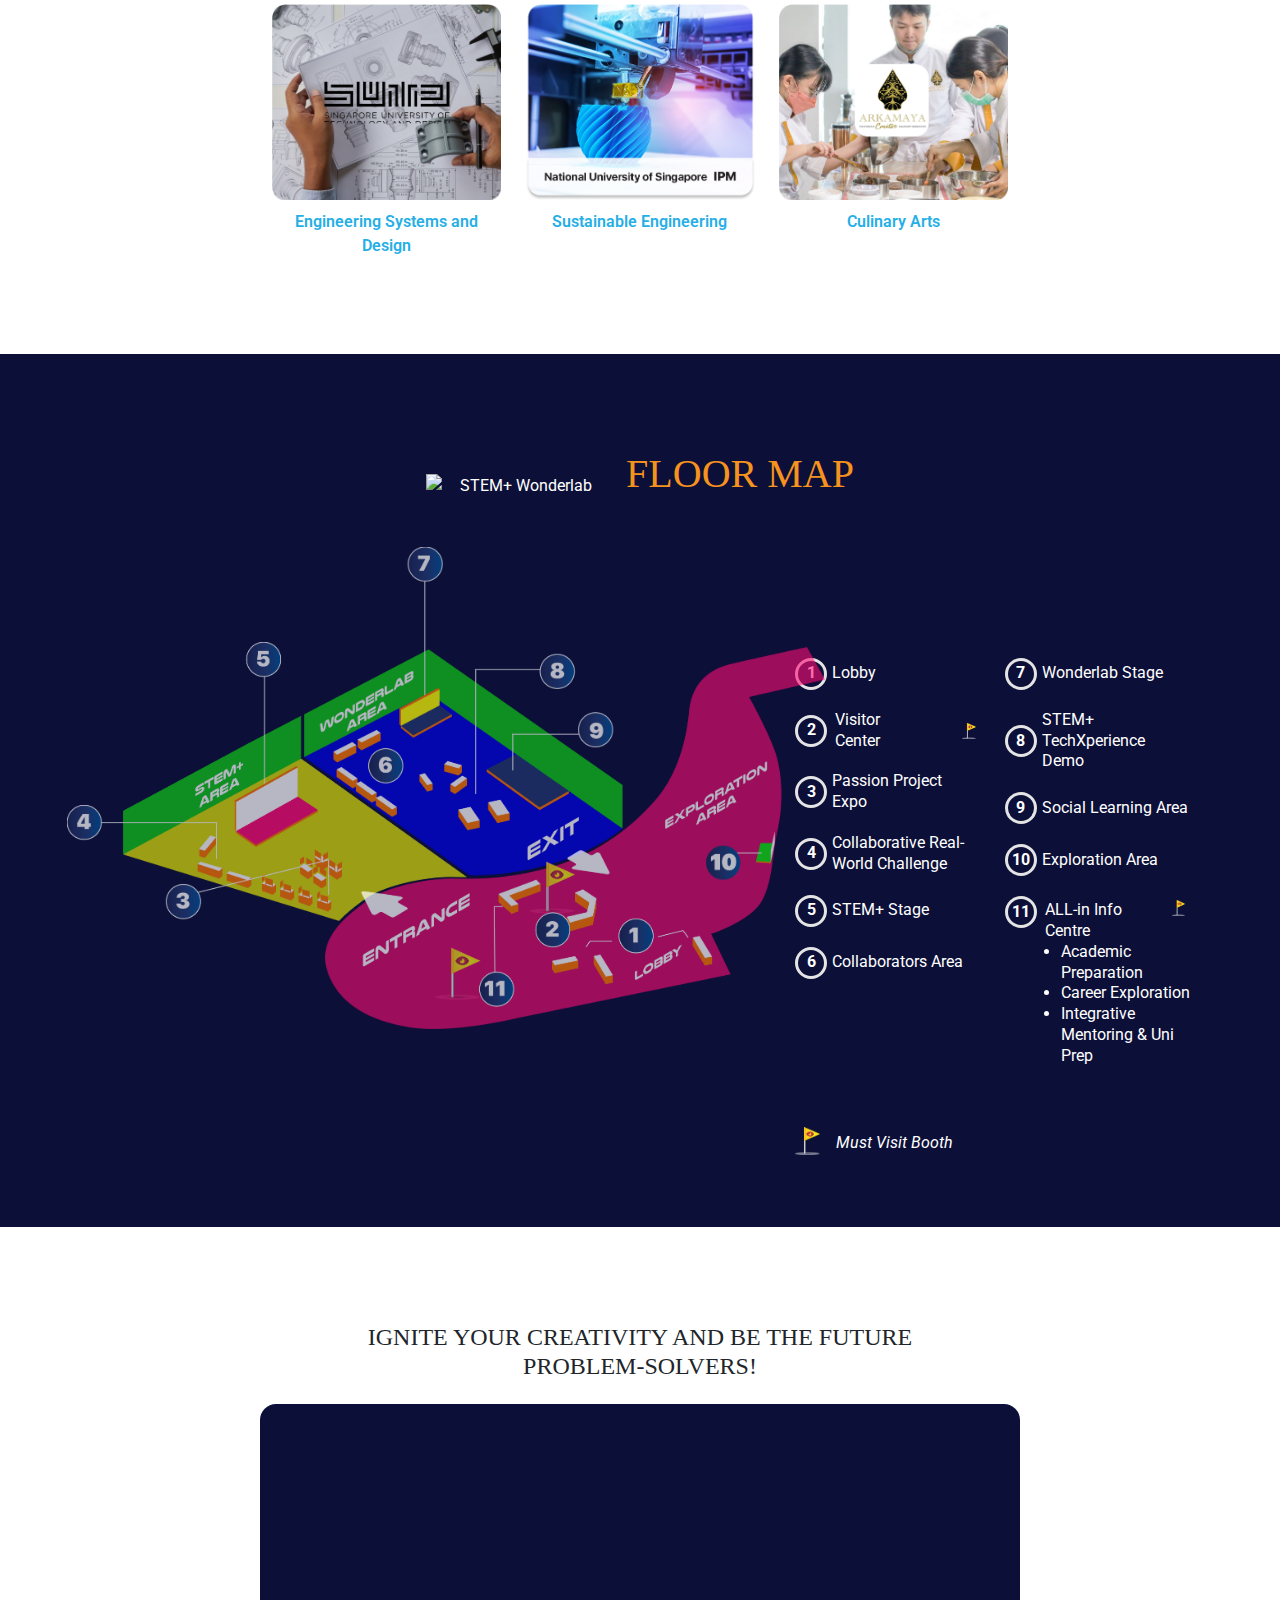
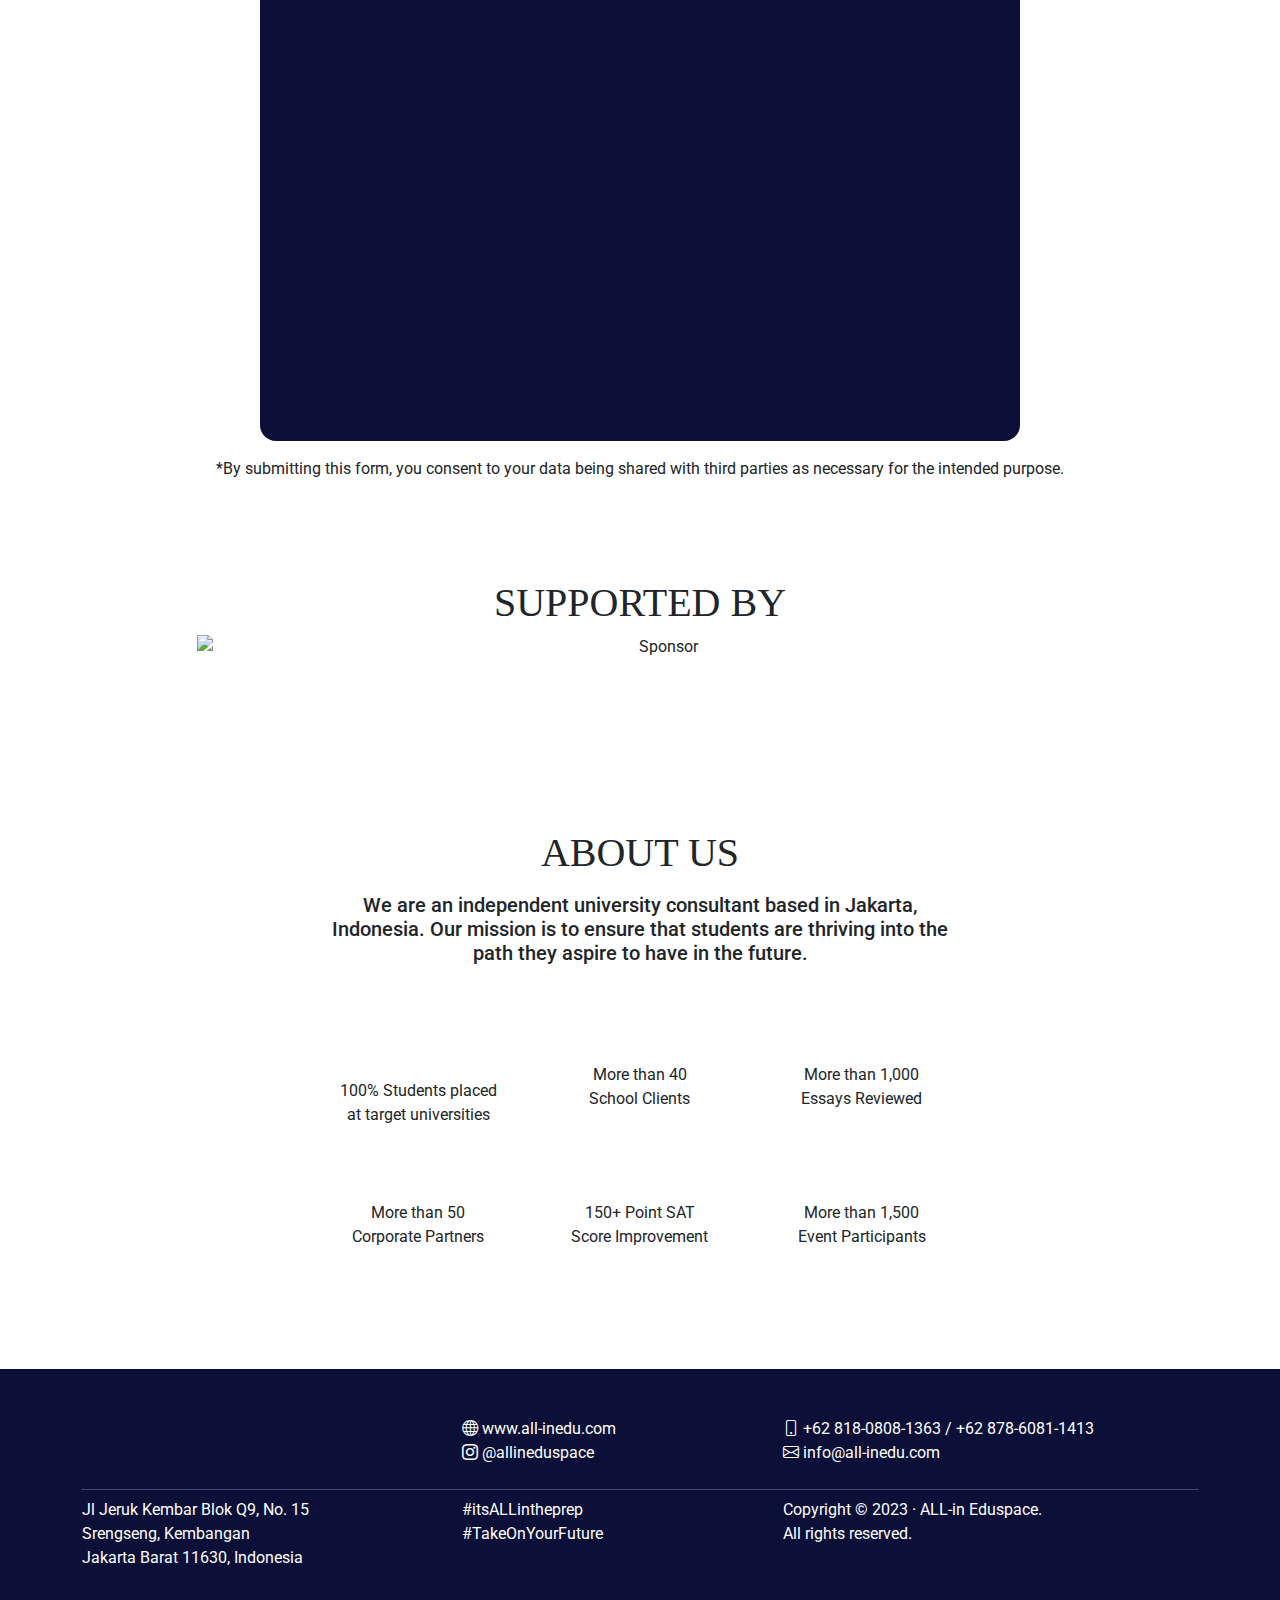
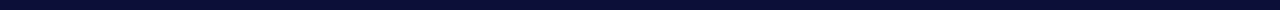
==== commit af1dc490: "update project" ====
--- a/index.html
+++ b/index.html
@@ -21,6 +21,16 @@
     <script src="assets/js/aos.js"></script>
     <script src="assets/js/sweetalert.js"></script>
     <script src="assets/js/countdown.js"></script>
+
+    <!-- Google tag (gtag.js) -->
+    <script async src="https://www.googletagmanager.com/gtag/js?id=G-VVBFKKS5GN"></script>
+    <script>
+        window.dataLayer = window.dataLayer || [];
+        function gtag() { dataLayer.push(arguments); }
+        gtag('js', new Date());
+
+        gtag('config', 'G-VVBFKKS5GN');
+    </script>
 </head>
 
 <body>
@@ -468,9 +478,7 @@
                                     <div class="card-body text-center" data-bs-toggle="modal"
                                         data-bs-target="#project1">
                                         <div class="d-flex align-items-center h-100 justify-content-center">
-                                            <h6 class="font-nulshock">
-                                                LABOPOLY
-                                            </h6>
+                                            <img src="assets/img/PROJECT SHOWCASE/Logo labopoly.png" alt="" class="w-100">
                                         </div>
                                     </div>
                                     <div class="card-footer bg-eduall-secondary text-center cursor-pointer"
@@ -510,24 +518,30 @@
                                                         people's
                                                         interest in science.
 
+                                                        <div class="row mt-3">
+                                                            <div class="col-md-6">
+                                                                <img loading="lazy" src="assets/img/PROJECT SHOWCASE/Projects/Labopoly.webp" alt="Labopoly" class="w-100 rounded-3">
+                                                            </div>
+                                                        </div>
+
                                                     </div>
                                                     <div class="col-md-3">
                                                         <div class="mentee-box text-center mb-4">
                                                             <img loading="lazy"
-                                                                src="assets/img/PROJECT SHOWCASE/girl.webp"
-                                                                alt="STEM+ Wonderlab" class="w-25 rounded-2"> <br>
+                                                                src="assets/img/PROJECT SHOWCASE/Mentee/Labopoly - Eva.webp"
+                                                                alt="STEM+ Wonderlab" class="w-50 rounded-2"> <br>
                                                             <small>Evangeline Yao</small>
                                                         </div>
                                                         <div class="mentee-box text-center mb-4">
                                                             <img loading="lazy"
-                                                                src="assets/img/PROJECT SHOWCASE/girl.webp"
-                                                                alt="STEM+ Wonderlab" class="w-25 rounded-2"> <br>
+                                                                src="assets/img/PROJECT SHOWCASE/Mentee/Labopoly - Azalea.webp"
+                                                                alt="STEM+ Wonderlab" class="w-50 rounded-2"> <br>
                                                             <small>Azalea Juzar</small>
                                                         </div>
                                                         <div class="mentee-box text-center mb-4">
                                                             <img loading="lazy"
-                                                                src="assets/img/PROJECT SHOWCASE/girl.webp"
-                                                                alt="STEM+ Wonderlab" class="w-25 rounded-2"> <br>
+                                                                src="assets/img/PROJECT SHOWCASE/Mentee/Labopoly - Queenina.webp"
+                                                                alt="STEM+ Wonderlab" class="w-50 rounded-2"> <br>
                                                             <small>Queenina Gunawan</small>
                                                         </div>
                                                     </div>
@@ -542,9 +556,7 @@
                                     <div class="card-body text-center" data-bs-toggle="modal"
                                         data-bs-target="#project2">
                                         <div class="d-flex align-items-center h-100 justify-content-center">
-                                            <h6 class="font-nulshock">
-                                                PRODAT
-                                            </h6>
+                                            <img src="assets/img/PROJECT SHOWCASE/Logo prodat.png" alt="" class="w-100">
                                         </div>
                                     </div>
                                     <div class="card-footer bg-eduall-secondary text-center cursor-pointer"
@@ -588,12 +600,20 @@
                                                         tailored to individual ambitions and delivering a holistic
                                                         educational experience.
 
+                                                        <div class="row mt-3">
+                                                            <div class="col-md-6">
+                                                                <img loading="lazy" src="assets/img/PROJECT SHOWCASE/Projects/Prodat-1.webp" alt="Prodat" class="w-100 rounded-3">
+                                                            </div>
+                                                            <div class="col-md-6">
+                                                                <img loading="lazy" src="assets/img/PROJECT SHOWCASE/Projects/Prodat-2.webp" alt="Prodat" class="w-100 rounded-3">
+                                                            </div>
+                                                        </div>
                                                     </div>
                                                     <div class="col-md-3">
                                                         <div class="mentee-box text-center mb-4">
                                                             <img loading="lazy"
-                                                                src="assets/img/PROJECT SHOWCASE/boy.webp"
-                                                                alt="STEM+ Wonderlab" class="w-25 rounded-2"> <br>
+                                                                src="assets/img/PROJECT SHOWCASE/Mentee/Prodat - Maxwell.webp"
+                                                                alt="STEM+ Wonderlab" class="w-50 rounded-2"> <br>
                                                             <small>Maxwell Brian Wijaya</small>
                                                         </div>
                                                     </div>
@@ -608,9 +628,7 @@
                                     <div class="card-body text-center" data-bs-toggle="modal"
                                         data-bs-target="#project3">
                                         <div class="d-flex align-items-center h-100 justify-content-center">
-                                            <h6 class="font-nulshock">
-                                                NOODLY
-                                            </h6>
+                                            <img src="assets/img/PROJECT SHOWCASE/Logo noodly.png" alt="Noodly" class="w-100">
                                         </div>
                                     </div>
                                     <div class="card-footer bg-eduall-secondary text-center cursor-pointer"
@@ -650,74 +668,22 @@
                                                         substantial impact on the instant noodle industry and consumer
                                                         lifestyles.
 
+                                                        <div class="row mt-3">
+                                                            <div class="col-md-6">
+                                                                <img loading="lazy" src="assets/img/PROJECT SHOWCASE/Projects/Noodly-1.webp" alt="Prodat" class="w-100 rounded-3">
+                                                            </div>
+                                                            <div class="col-md-6">
+                                                                <img loading="lazy" src="assets/img/PROJECT SHOWCASE/Projects/Noodly-2.webp" alt="Prodat" class="w-100 rounded-3">
+                                                            </div>
+                                                        </div>
+
                                                     </div>
                                                     <div class="col-md-3">
                                                         <div class="mentee-box text-center mb-4">
                                                             <img loading="lazy"
-                                                                src="assets/img/PROJECT SHOWCASE/girl.webp"
-                                                                alt="STEM+ Wonderlab" class="w-25 rounded-2"> <br>
+                                                                src="assets/img/PROJECT SHOWCASE/Mentee/Noodly - Kayla.webp"
+                                                                alt="STEM+ Wonderlab" class="w-50 rounded-2"> <br>
                                                             <small>Kayla Kwok</small>
-                                                        </div>
-                                                    </div>
-                                                </div>
-                                            </div>
-                                        </div>
-                                    </div>
-                                </div>
-                            </div>
-                            <div class="col">
-                                <div class="card project-card shadow border-0">
-                                    <div class="card-body text-center" data-bs-toggle="modal"
-                                        data-bs-target="#project4">
-                                        <div class="d-flex align-items-center h-100 justify-content-center">
-                                            <h6 class="font-nulshock">
-                                                MUZARTT
-                                            </h6>
-                                        </div>
-                                    </div>
-                                    <div class="card-footer bg-eduall-secondary text-center cursor-pointer"
-                                        data-bs-toggle="modal" data-bs-target="#project4">
-                                        Read More
-                                    </div>
-                                </div>
-
-                                <!-- Modal  -->
-                                <div class="modal modal-lg fade modal-project" id="project4" tabindex="-1"
-                                    aria-labelledby="project4Label" aria-hidden="true">
-                                    <div class="modal-dialog modal-dialog-centered">
-                                        <div class="modal-content p-4">
-                                            <div class="modal-body">
-                                                <div class="row align-items-center g-5">
-                                                    <div class="col-md-9"
-                                                        style="border-right: 1px solid #dededec7; text-align: justify;">
-                                                        <div class="d-flex justify-content-between align-items-center">
-                                                            <h5 class="font-nulshock m-0 p-0">
-                                                                MUZARTT
-                                                            </h5>
-                                                            <div class="bg-danger text-white px-2 py-1 rounded-3 cursor-pointer"
-                                                                data-bs-dismiss="modal">
-                                                                <i class="bi bi-x"></i>
-                                                            </div>
-                                                        </div>
-                                                        <hr>
-                                                        Conceived in response to the lack of accessible therapy and
-                                                        technology for seniors, Muzartt is a mobile application that
-                                                        harnesses the therapeutic power of music and art to enhance the
-                                                        well-being of older individuals. Muzartt's mission is clear: to
-                                                        provide accessible, virtual, and high-quality music and art
-                                                        therapy,
-                                                        partnering with healthcare organizations and caretakers to
-                                                        promote
-                                                        holistic well-being and personal growth among older adults
-                                                        worldwide.
-
-                                                    </div>
-                                                    <div class="col-md-3">
-                                                        <div class="mentee-box text-center mb-4">
-                                                            <img loading="lazy"
-                                                                src="assets/img/PROJECT SHOWCASE/girl.webp"
-                                                                alt="STEM+ Wonderlab" class="w-25 rounded-2"> <br>
-                                                            <small>Claudia Angelica</small>
                                                         </div>
                                                     </div>
                                                 </div>
@@ -731,9 +697,7 @@
                                     <div class="card-body text-center" data-bs-toggle="modal"
                                         data-bs-target="#project5">
                                         <div class="d-flex align-items-center h-100 justify-content-center">
-                                            <h6 class="font-nulshock">
-                                                WETHEGENESIS
-                                            </h6>
+                                            <img src="assets/img/PROJECT SHOWCASE/Logo Wethegenesis.png" alt="WETHEGENESIS" class="w-100">
                                         </div>
                                     </div>
                                     <div class="card-footer bg-eduall-secondary text-center cursor-pointer"
@@ -778,8 +742,8 @@
                                                     <div class="col-md-3">
                                                         <div class="mentee-box text-center mb-4">
                                                             <img loading="lazy"
-                                                                src="assets/img/PROJECT SHOWCASE/girl.webp"
-                                                                alt="STEM+ Wonderlab" class="w-25 rounded-2"> <br>
+                                                                src="assets/img/PROJECT SHOWCASE/Mentee/WTG - Danya.webp"
+                                                                alt="STEM+ Wonderlab" class="w-50 rounded-2"> <br>
                                                             <small>Danya Tjokroadi</small>
                                                         </div>
                                                     </div>
@@ -794,9 +758,7 @@
                                     <div class="card-body text-center" data-bs-toggle="modal"
                                         data-bs-target="#project6">
                                         <div class="d-flex align-items-center h-100 justify-content-center">
-                                            <h6 class="font-nulshock">
-                                                GREEN ARCHIVE
-                                            </h6>
+                                            <img src="assets/img/PROJECT SHOWCASE/Logo Green archive.png" alt="Green Archive" class="w-100">
                                         </div>
                                     </div>
                                     <div class="card-footer bg-eduall-secondary text-center cursor-pointer"
@@ -833,12 +795,20 @@
                                                         and
                                                         integrate those simple actions into their daily lifestyle.
 
+                                                        <div class="row mt-3">
+                                                            <div class="col-md-6">
+                                                                <img loading="lazy" src="assets/img/PROJECT SHOWCASE/Projects/Green Archive 1.webp" alt="Green Archive" class="w-100 rounded-3">
+                                                            </div>
+                                                            <div class="col-md-6">
+                                                                <img loading="lazy" src="assets/img/PROJECT SHOWCASE/Projects/Green-Archive-2.webp" alt="Green Archive" class="w-100 rounded-3">
+                                                            </div>
+                                                        </div>
                                                     </div>
                                                     <div class="col-md-3">
                                                         <div class="mentee-box text-center mb-4">
                                                             <img loading="lazy"
-                                                                src="assets/img/PROJECT SHOWCASE/girl.webp"
-                                                                alt="STEM+ Wonderlab" class="w-25 rounded-2"> <br>
+                                                                src="assets/img/PROJECT SHOWCASE/Mentee/Green archive - stephanie.webp"
+                                                                alt="STEM+ Wonderlab" class="w-50 rounded-2"> <br>
                                                             <small>Stephanie Sastra</small>
                                                         </div>
                                                     </div>
@@ -853,9 +823,7 @@
                                     <div class="card-body text-center" data-bs-toggle="modal"
                                         data-bs-target="#project7">
                                         <div class="d-flex align-items-center h-100 justify-content-center">
-                                            <h6 class="font-nulshock">
-                                                HEART4HEART
-                                            </h6>
+                                            <img src="assets/img/PROJECT SHOWCASE/Logo heart4heart.png" alt="Heart4Heart" class="w-100">
                                         </div>
                                     </div>
                                     <div class="card-footer bg-eduall-secondary text-center cursor-pointer"
@@ -897,12 +865,17 @@
                                                         enlightening avenue for individuals to engage in learning about
                                                         mental health and promoting its awareness.
 
+                                                        <div class="row mt-3">
+                                                            <div class="col-md-6">
+                                                                <img loading="lazy" src="assets/img/PROJECT SHOWCASE/Projects/Heart4heart-1.webp" alt="Heart4Heart" class="w-100 rounded-3">
+                                                            </div>
+                                                        </div>
                                                     </div>
                                                     <div class="col-md-3">
                                                         <div class="mentee-box text-center mb-4">
                                                             <img loading="lazy"
-                                                                src="assets/img/PROJECT SHOWCASE/girl.webp"
-                                                                alt="STEM+ Wonderlab" class="w-25 rounded-2"> <br>
+                                                                src="assets/img/PROJECT SHOWCASE/Mentee/Heart4Heart - Hanaa.webp"
+                                                                alt="STEM+ Wonderlab" class="w-50 rounded-2"> <br>
                                                             <small>Hanaa Nabina</small>
                                                         </div>
                                                     </div>
@@ -959,12 +932,17 @@
                                                         questions in the realms of reality, philosophy, and science,
                                                         promising enlightening journeys in the future.
 
+                                                        <div class="row mt-3">
+                                                            <div class="col-md-6">
+                                                                <img loading="lazy" src="assets/img/PROJECT SHOWCASE/Projects/Book.webp" alt="Book" class="w-100 rounded-3">
+                                                            </div>
+                                                        </div>
                                                     </div>
                                                     <div class="col-md-3">
                                                         <div class="mentee-box text-center mb-4">
                                                             <img loading="lazy"
-                                                                src="assets/img/PROJECT SHOWCASE/boy.webp"
-                                                                alt="STEM+ Wonderlab" class="w-25 rounded-2"> <br>
+                                                                src="assets/img/PROJECT SHOWCASE/Mentee/Book - Kenz0.webp"
+                                                                alt="STEM+ Wonderlab" class="w-50 rounded-2"> <br>
                                                             <small>Kenzo Eugenio Tjandra</small>
                                                         </div>
                                                     </div>
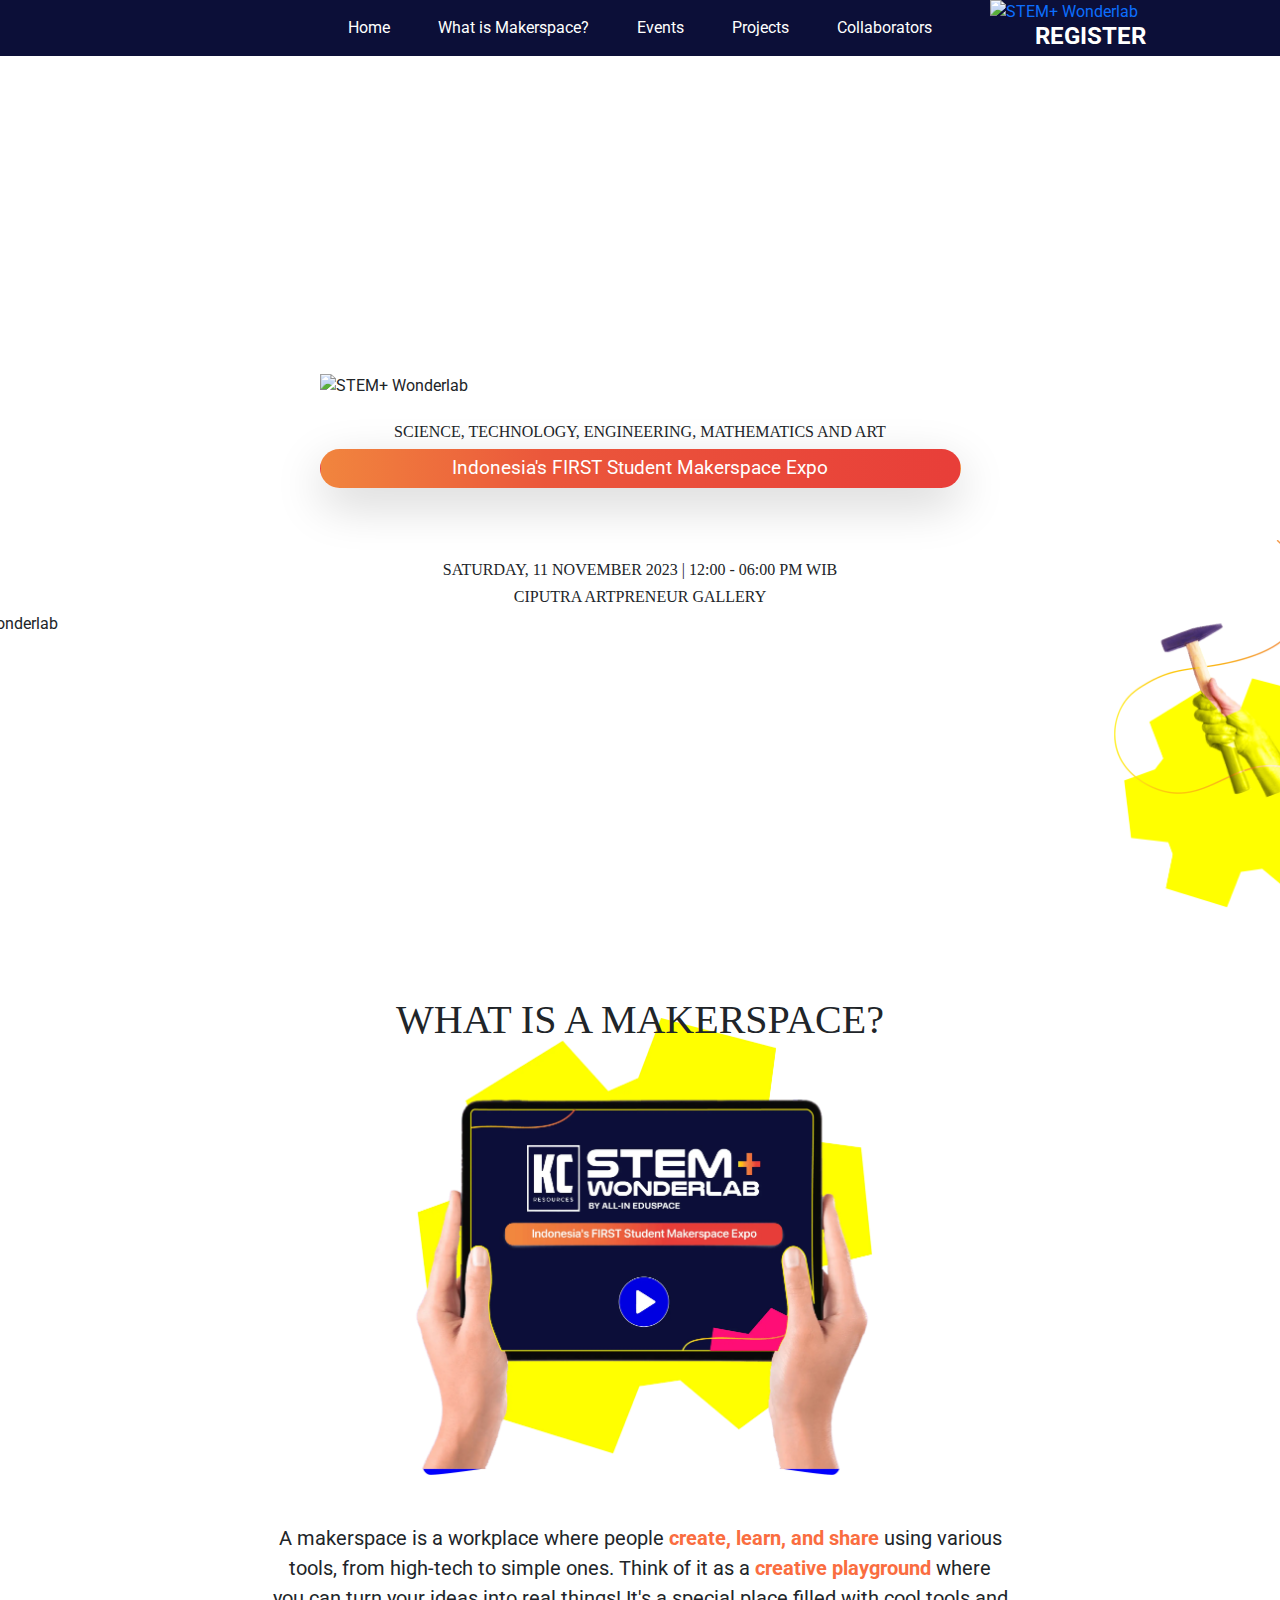
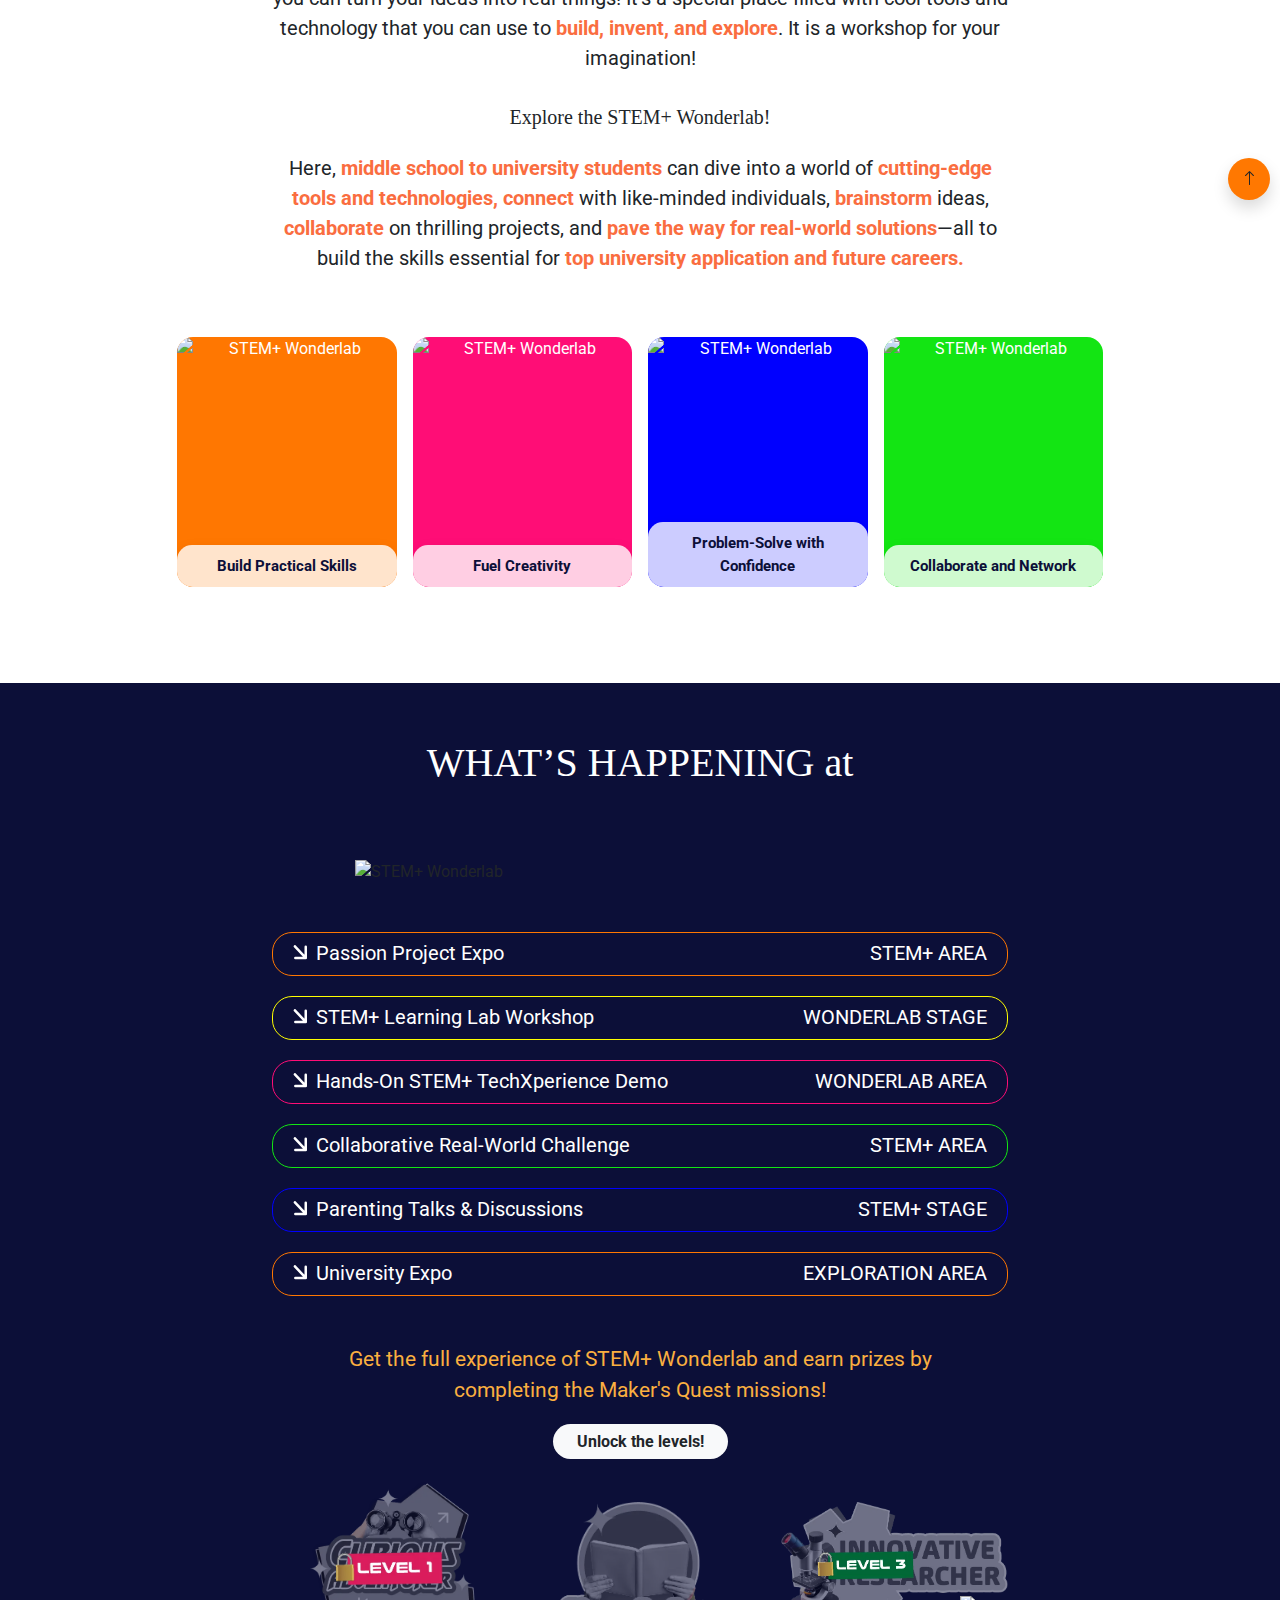
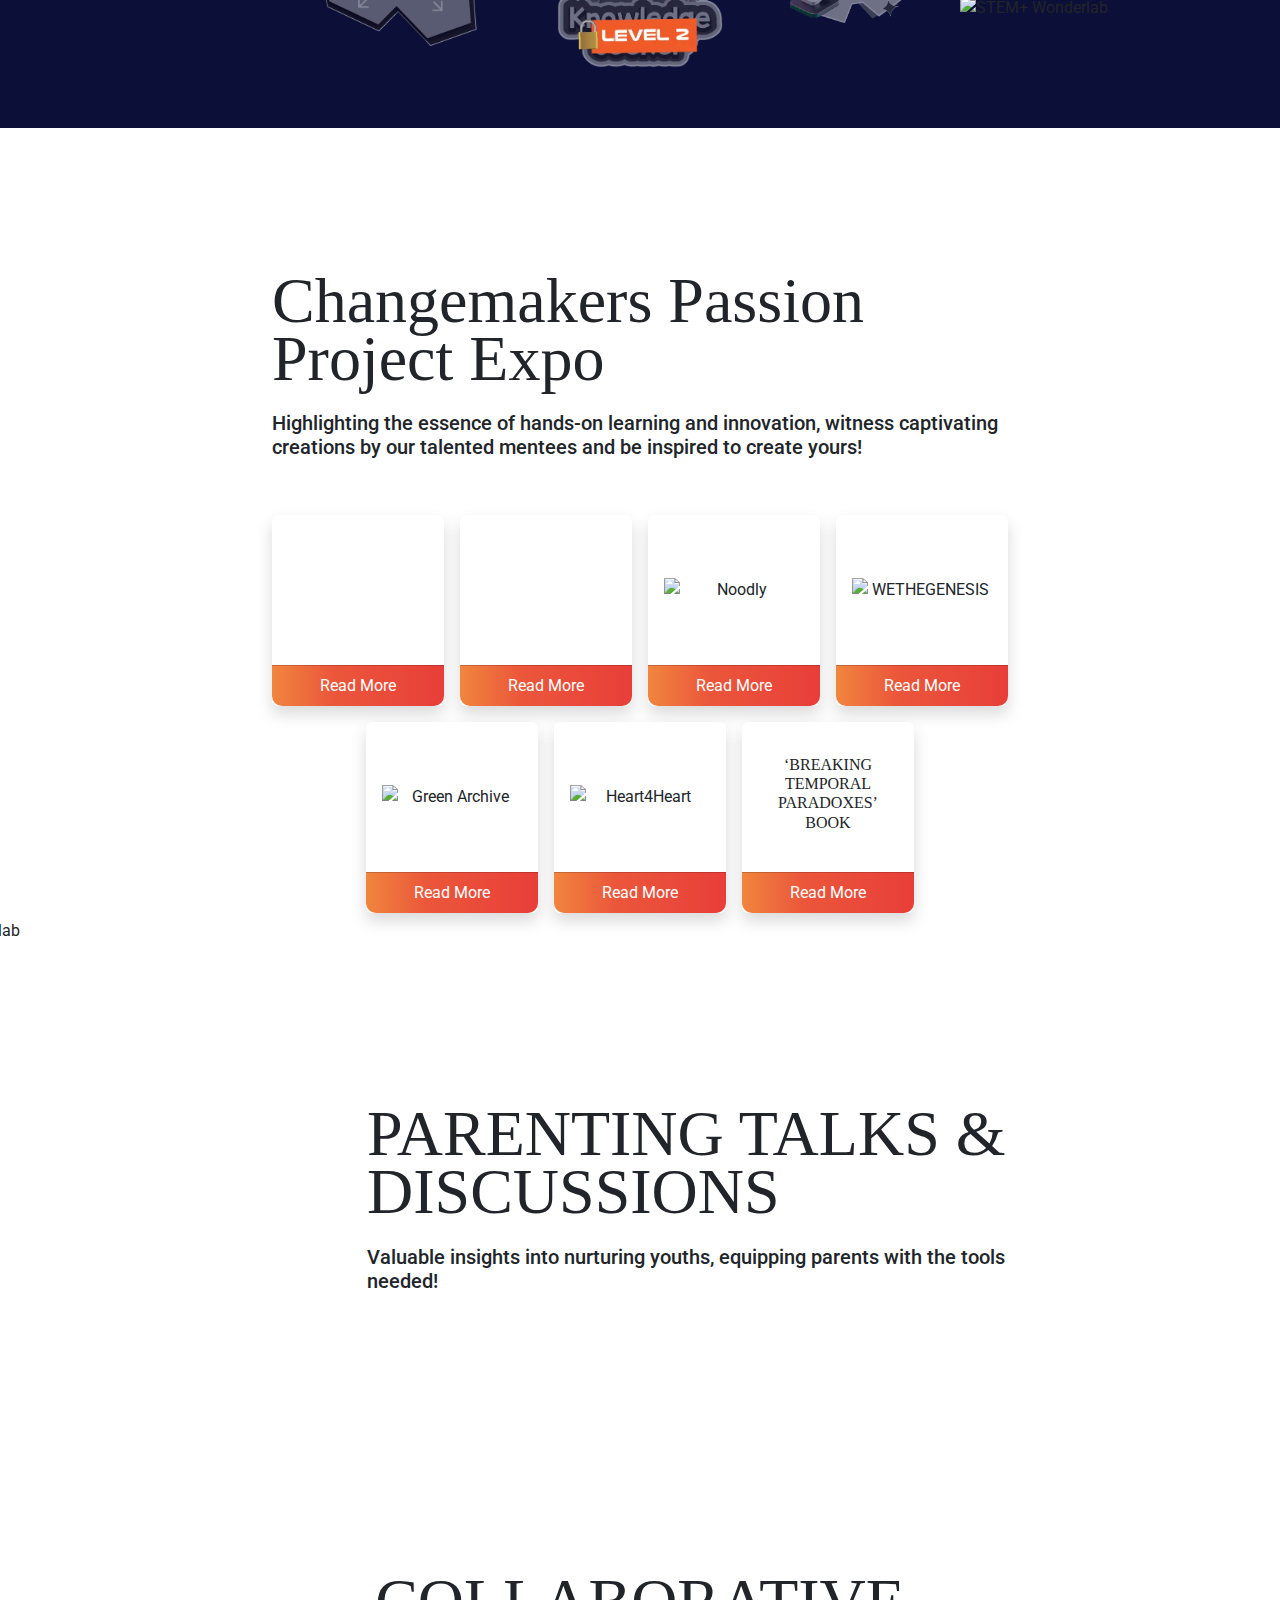
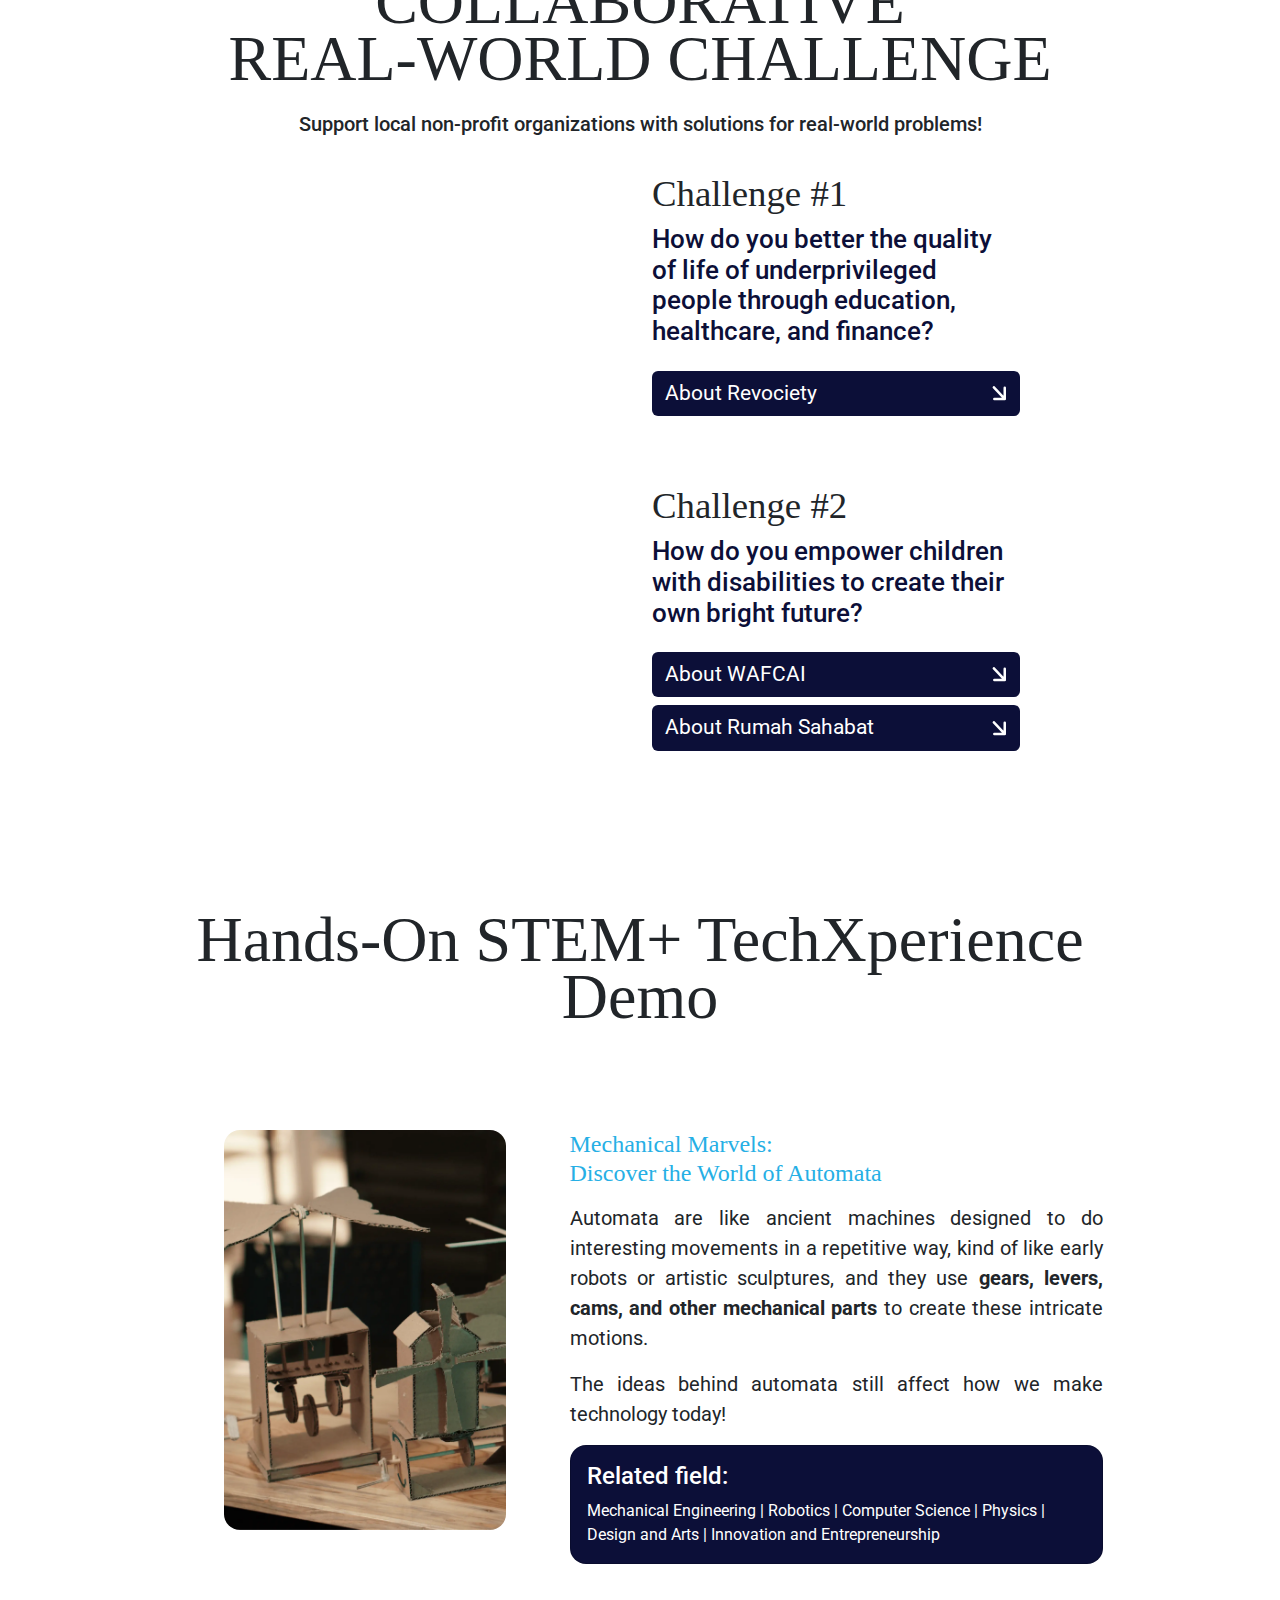
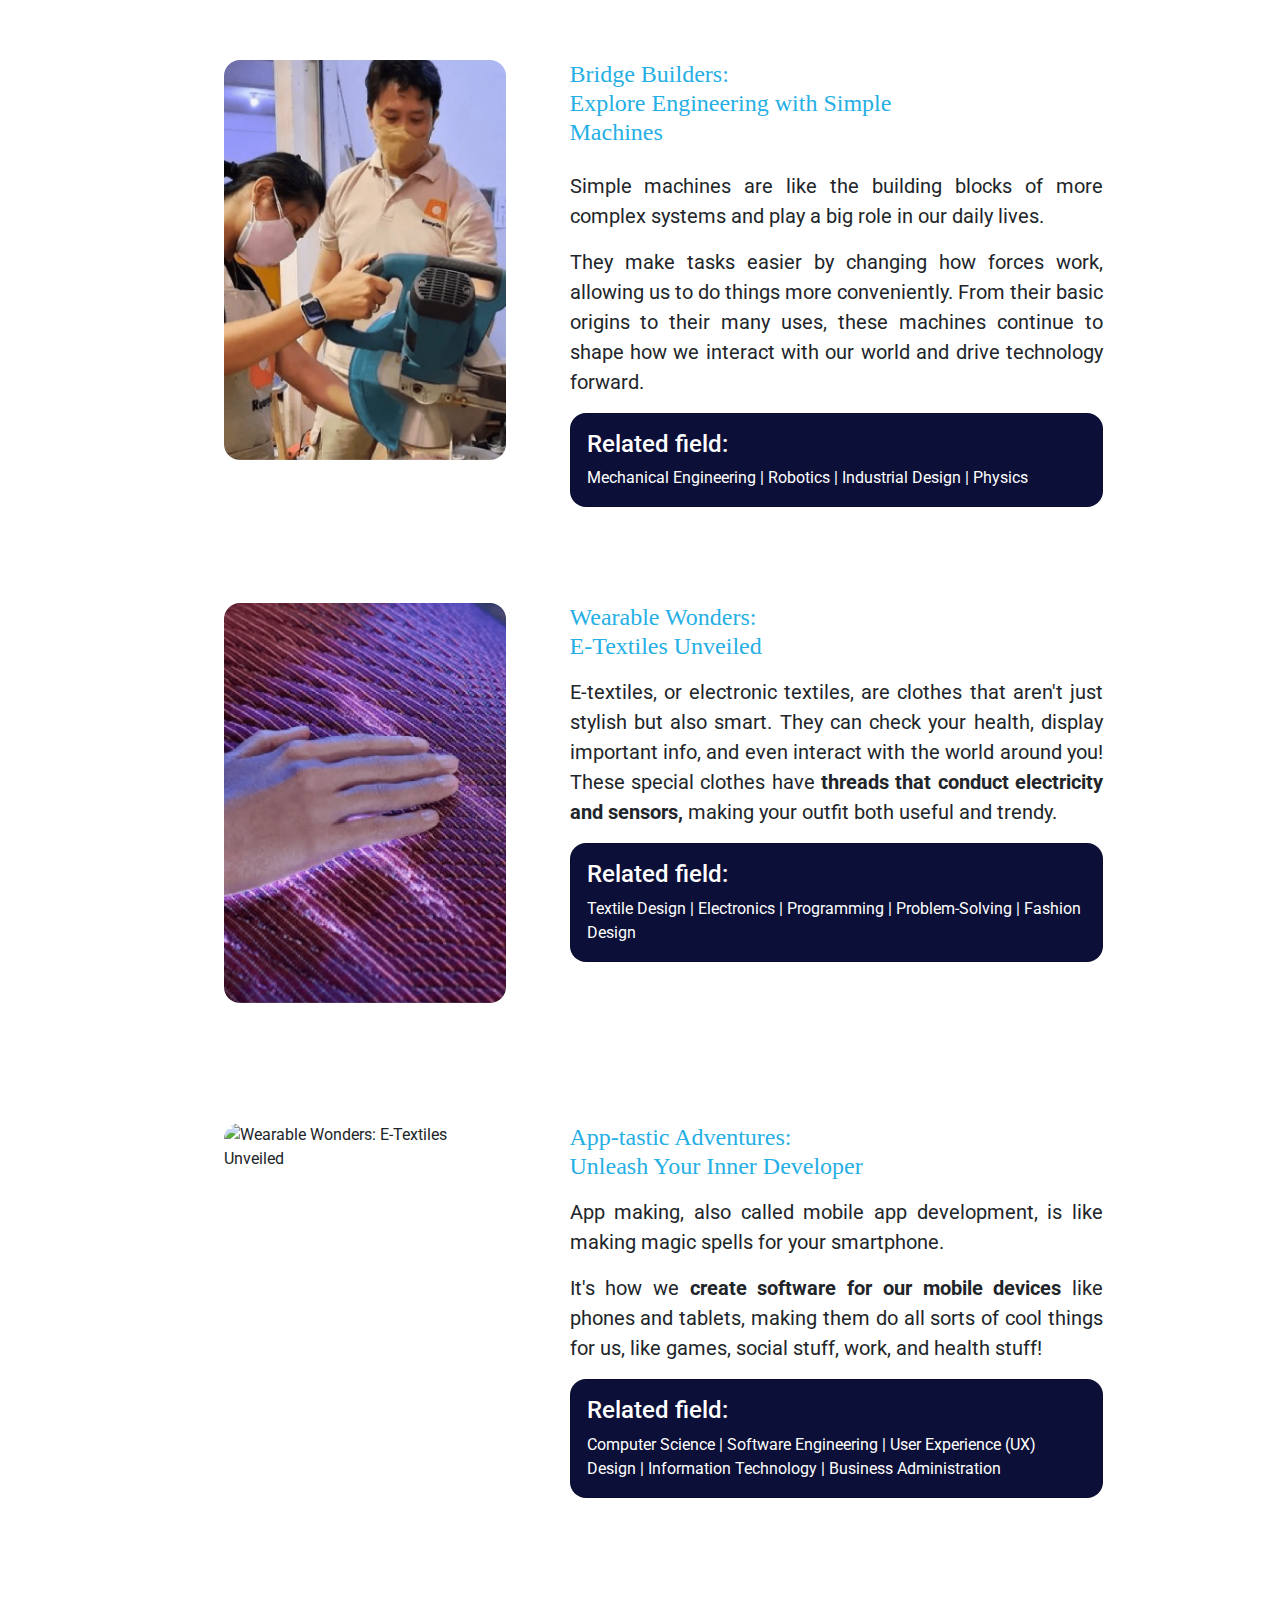
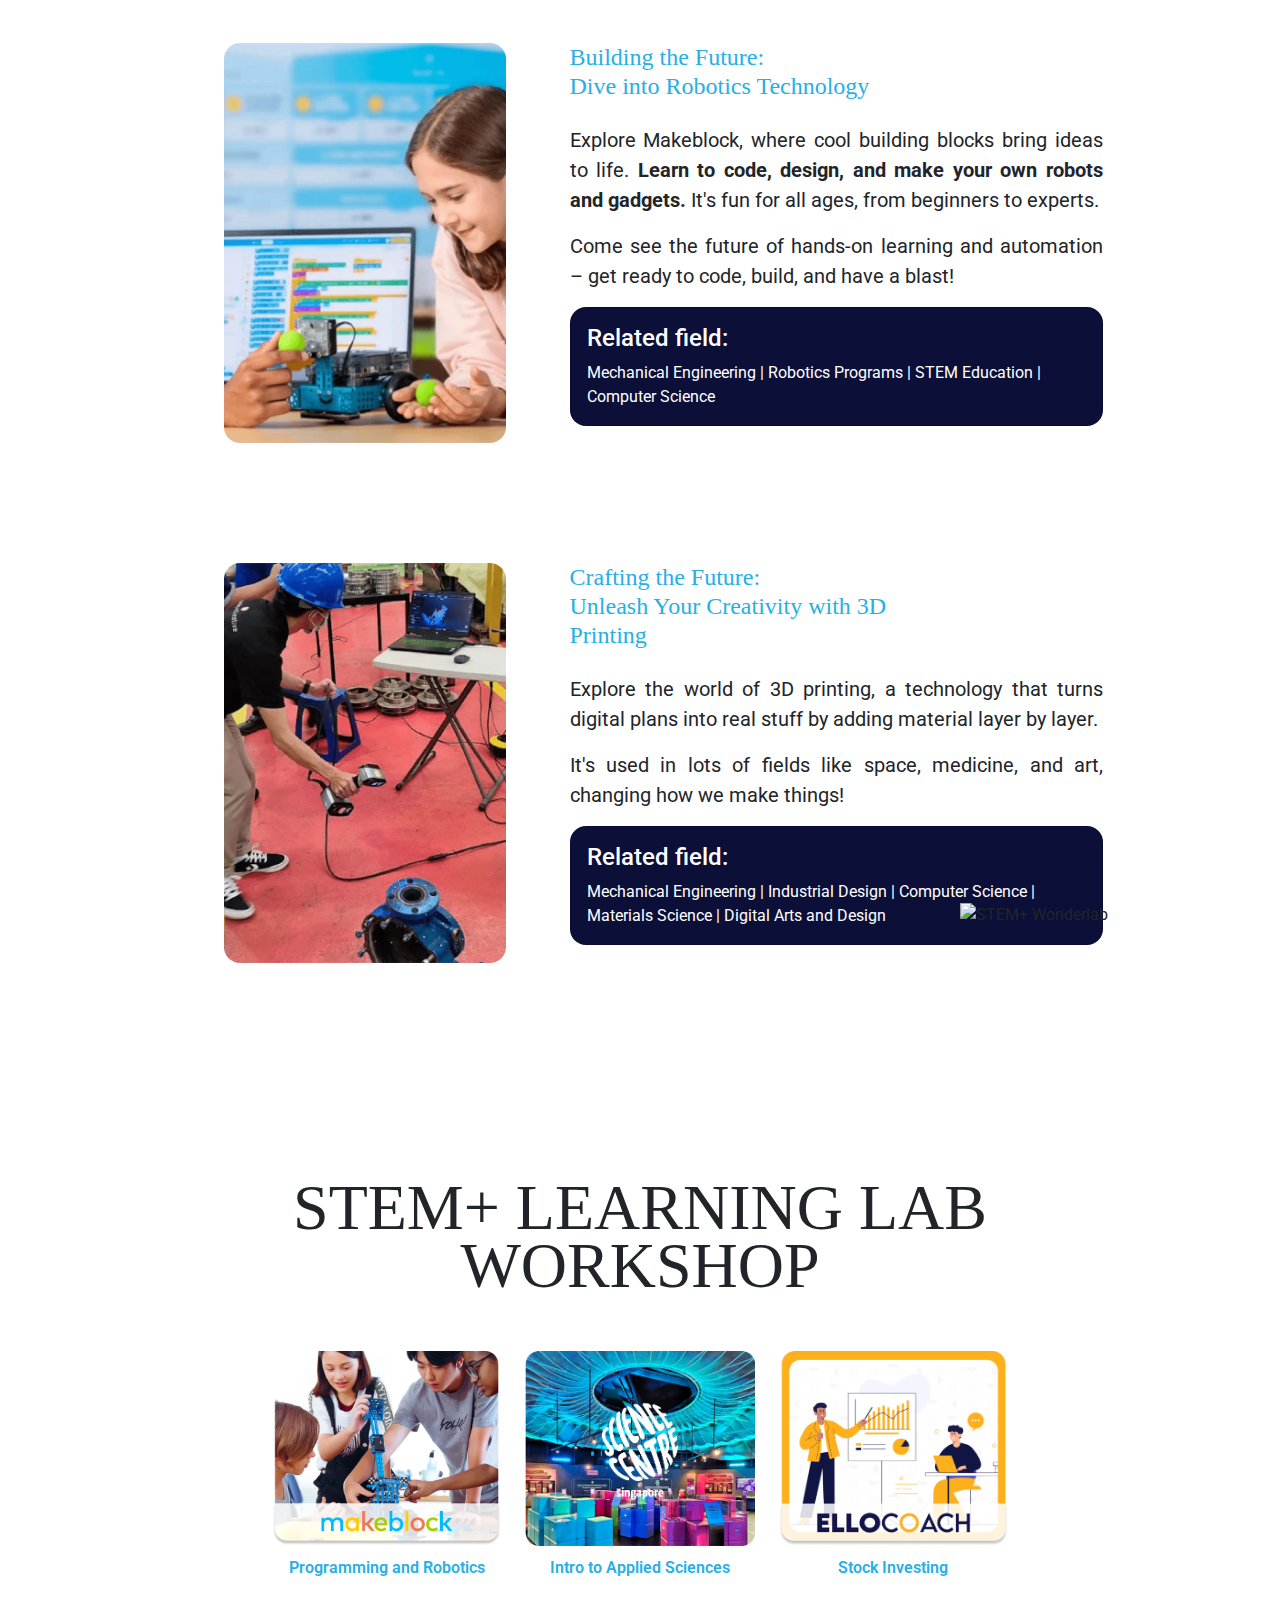
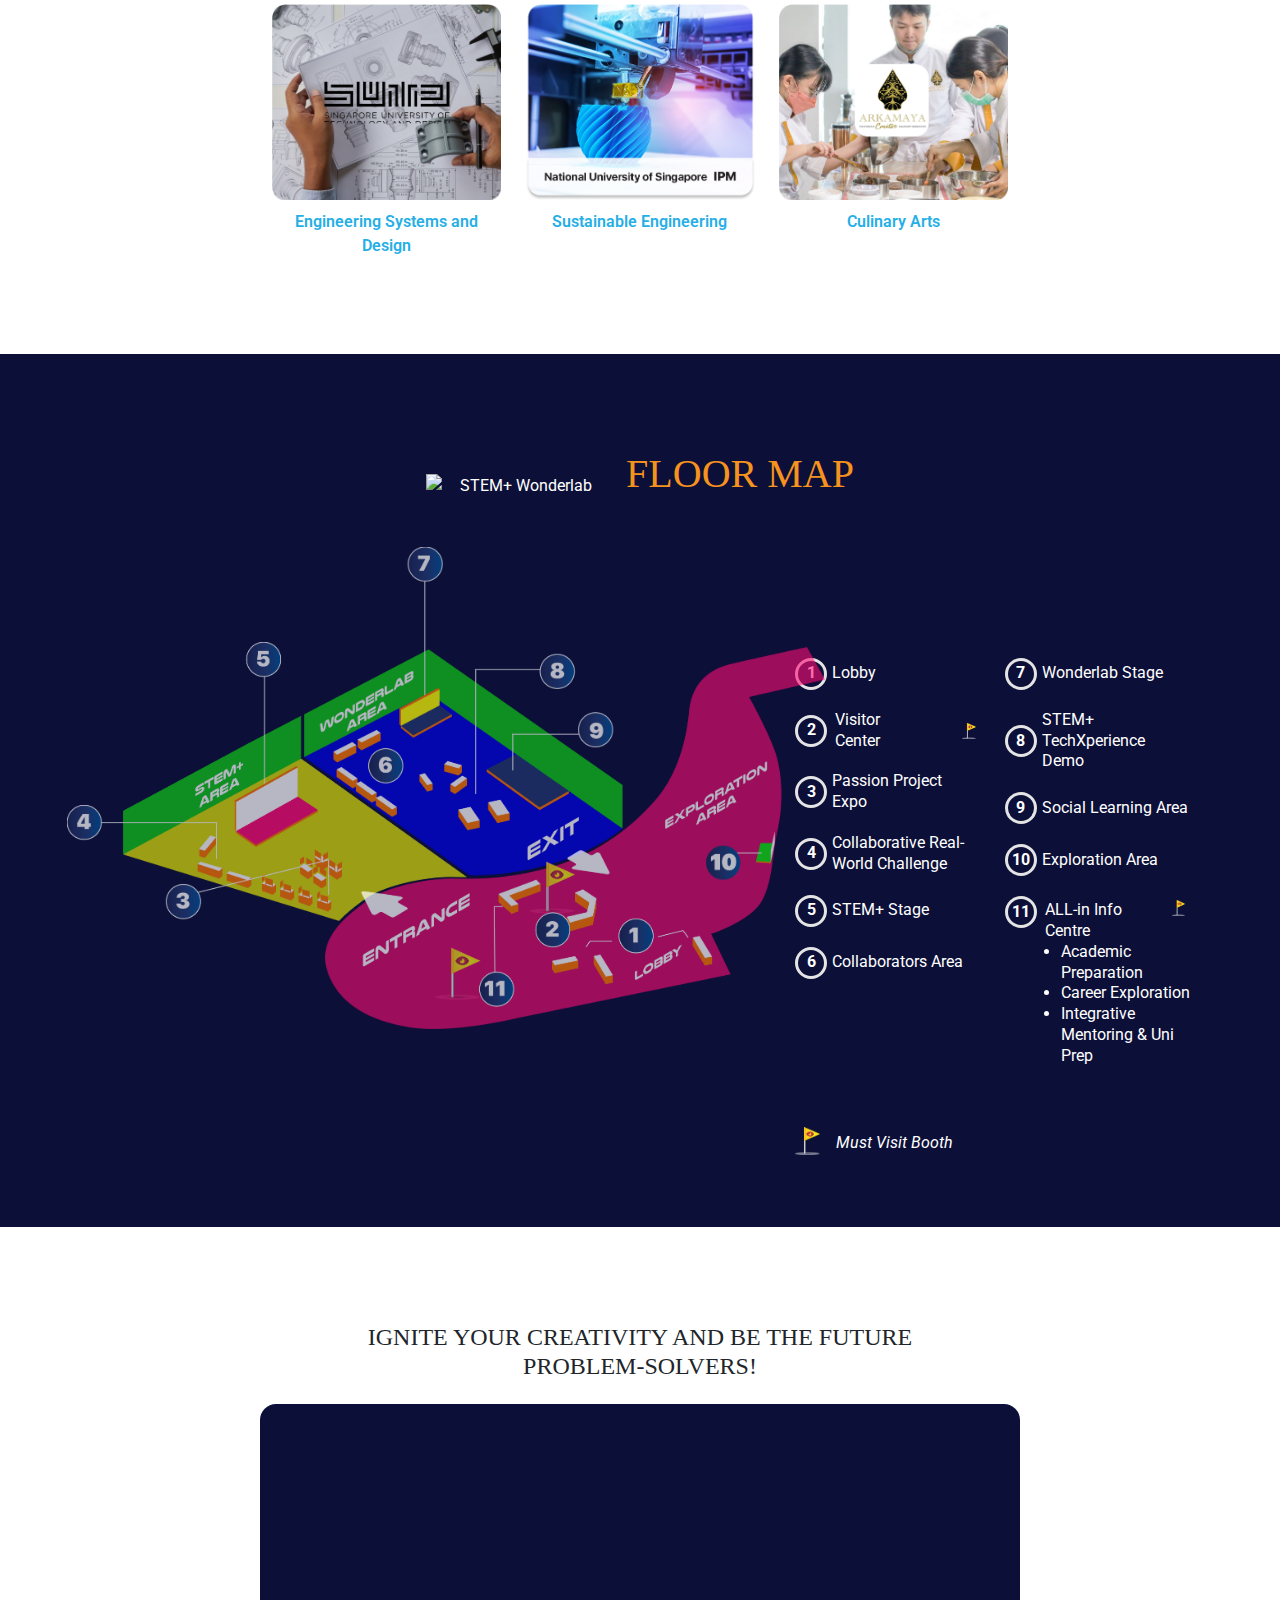
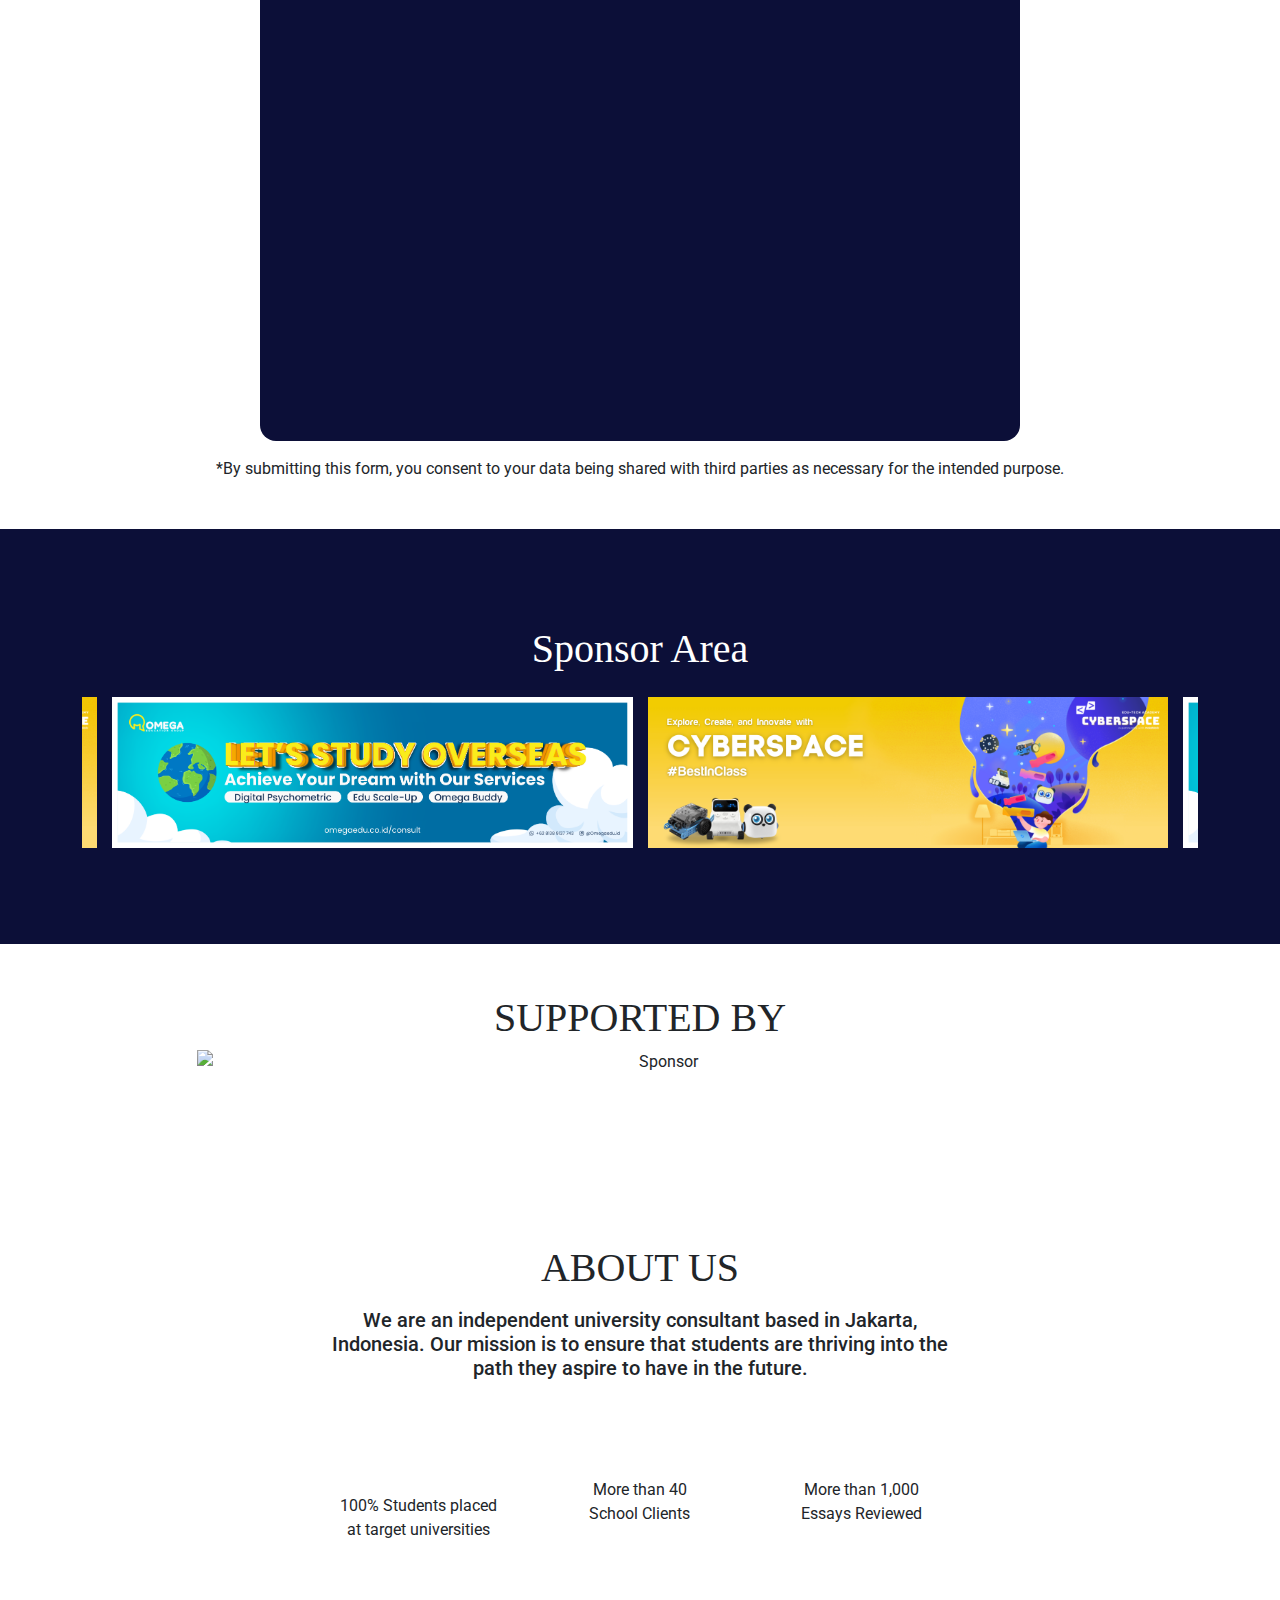
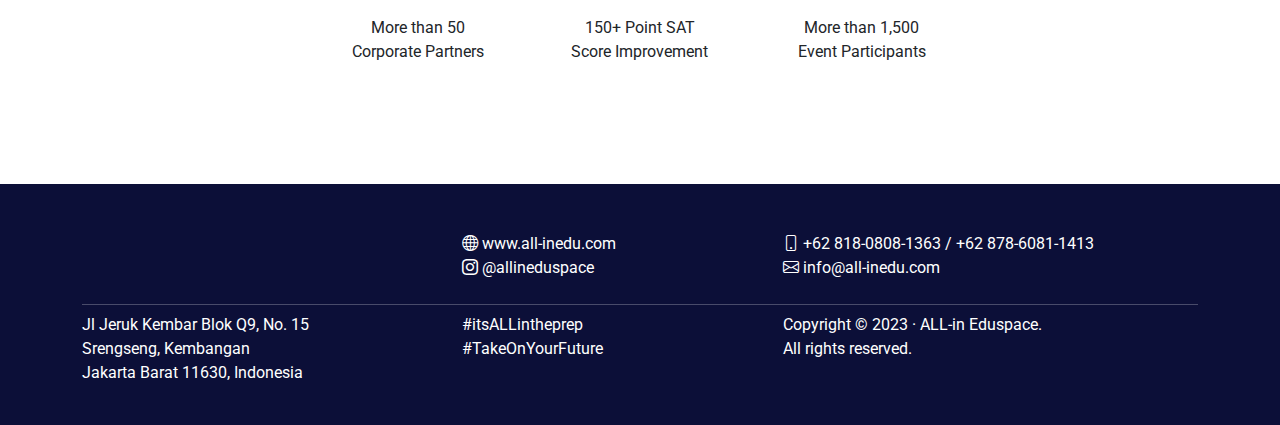
==== commit d6c48ccf: "update sponsor" ====
--- a/index.html
+++ b/index.html
@@ -17,6 +17,8 @@
     <link rel="stylesheet" href="assets/css/countdown.css">
     <link rel="stylesheet" href="assets/css/style-29092023.css">
     <link rel="stylesheet" href="assets/css/mobile-style-29092023.css">
+    <link rel="stylesheet" href="https://cdn.jsdelivr.net/npm/@splidejs/splide@4.1.4/dist/css/splide.min.css"
+        integrity="sha256-5uKiXEwbaQh9cgd2/5Vp6WmMnsUr3VZZw0a8rKnOKNU=" crossorigin="anonymous">
 
     <script src="assets/js/aos.js"></script>
     <script src="assets/js/sweetalert.js"></script>
@@ -478,7 +480,8 @@
                                     <div class="card-body text-center" data-bs-toggle="modal"
                                         data-bs-target="#project1">
                                         <div class="d-flex align-items-center h-100 justify-content-center">
-                                            <img src="assets/img/PROJECT SHOWCASE/Logo labopoly.png" alt="" class="w-100">
+                                            <img src="assets/img/PROJECT SHOWCASE/Logo labopoly.png" alt=""
+                                                class="w-100">
                                         </div>
                                     </div>
                                     <div class="card-footer bg-eduall-secondary text-center cursor-pointer"
@@ -520,7 +523,9 @@
 
                                                         <div class="row mt-3">
                                                             <div class="col-md-6">
-                                                                <img loading="lazy" src="assets/img/PROJECT SHOWCASE/Projects/Labopoly.webp" alt="Labopoly" class="w-100 rounded-3">
+                                                                <img loading="lazy"
+                                                                    src="assets/img/PROJECT SHOWCASE/Projects/Labopoly.webp"
+                                                                    alt="Labopoly" class="w-100 rounded-3">
                                                             </div>
                                                         </div>
 
@@ -602,10 +607,14 @@
 
                                                         <div class="row mt-3">
                                                             <div class="col-md-6">
-                                                                <img loading="lazy" src="assets/img/PROJECT SHOWCASE/Projects/Prodat-1.webp" alt="Prodat" class="w-100 rounded-3">
+                                                                <img loading="lazy"
+                                                                    src="assets/img/PROJECT SHOWCASE/Projects/Prodat-1.webp"
+                                                                    alt="Prodat" class="w-100 rounded-3">
                                                             </div>
                                                             <div class="col-md-6">
-                                                                <img loading="lazy" src="assets/img/PROJECT SHOWCASE/Projects/Prodat-2.webp" alt="Prodat" class="w-100 rounded-3">
+                                                                <img loading="lazy"
+                                                                    src="assets/img/PROJECT SHOWCASE/Projects/Prodat-2.webp"
+                                                                    alt="Prodat" class="w-100 rounded-3">
                                                             </div>
                                                         </div>
                                                     </div>
@@ -628,7 +637,8 @@
                                     <div class="card-body text-center" data-bs-toggle="modal"
                                         data-bs-target="#project3">
                                         <div class="d-flex align-items-center h-100 justify-content-center">
-                                            <img src="assets/img/PROJECT SHOWCASE/Logo noodly.png" alt="Noodly" class="w-100">
+                                            <img src="assets/img/PROJECT SHOWCASE/Logo noodly.png" alt="Noodly"
+                                                class="w-100">
                                         </div>
                                     </div>
                                     <div class="card-footer bg-eduall-secondary text-center cursor-pointer"
@@ -670,10 +680,14 @@
 
                                                         <div class="row mt-3">
                                                             <div class="col-md-6">
-                                                                <img loading="lazy" src="assets/img/PROJECT SHOWCASE/Projects/Noodly-1.webp" alt="Prodat" class="w-100 rounded-3">
+                                                                <img loading="lazy"
+                                                                    src="assets/img/PROJECT SHOWCASE/Projects/Noodly-1.webp"
+                                                                    alt="Prodat" class="w-100 rounded-3">
                                                             </div>
                                                             <div class="col-md-6">
-                                                                <img loading="lazy" src="assets/img/PROJECT SHOWCASE/Projects/Noodly-2.webp" alt="Prodat" class="w-100 rounded-3">
+                                                                <img loading="lazy"
+                                                                    src="assets/img/PROJECT SHOWCASE/Projects/Noodly-2.webp"
+                                                                    alt="Prodat" class="w-100 rounded-3">
                                                             </div>
                                                         </div>
 
@@ -697,7 +711,8 @@
                                     <div class="card-body text-center" data-bs-toggle="modal"
                                         data-bs-target="#project5">
                                         <div class="d-flex align-items-center h-100 justify-content-center">
-                                            <img src="assets/img/PROJECT SHOWCASE/Logo Wethegenesis.png" alt="WETHEGENESIS" class="w-100">
+                                            <img src="assets/img/PROJECT SHOWCASE/Logo Wethegenesis.png"
+                                                alt="WETHEGENESIS" class="w-100">
                                         </div>
                                     </div>
                                     <div class="card-footer bg-eduall-secondary text-center cursor-pointer"
@@ -758,7 +773,8 @@
                                     <div class="card-body text-center" data-bs-toggle="modal"
                                         data-bs-target="#project6">
                                         <div class="d-flex align-items-center h-100 justify-content-center">
-                                            <img src="assets/img/PROJECT SHOWCASE/Logo Green archive.png" alt="Green Archive" class="w-100">
+                                            <img src="assets/img/PROJECT SHOWCASE/Logo Green archive.png"
+                                                alt="Green Archive" class="w-100">
                                         </div>
                                     </div>
                                     <div class="card-footer bg-eduall-secondary text-center cursor-pointer"
@@ -797,10 +813,14 @@
 
                                                         <div class="row mt-3">
                                                             <div class="col-md-6">
-                                                                <img loading="lazy" src="assets/img/PROJECT SHOWCASE/Projects/Green Archive 1.webp" alt="Green Archive" class="w-100 rounded-3">
+                                                                <img loading="lazy"
+                                                                    src="assets/img/PROJECT SHOWCASE/Projects/Green Archive 1.webp"
+                                                                    alt="Green Archive" class="w-100 rounded-3">
                                                             </div>
                                                             <div class="col-md-6">
-                                                                <img loading="lazy" src="assets/img/PROJECT SHOWCASE/Projects/Green-Archive-2.webp" alt="Green Archive" class="w-100 rounded-3">
+                                                                <img loading="lazy"
+                                                                    src="assets/img/PROJECT SHOWCASE/Projects/Green-Archive-2.webp"
+                                                                    alt="Green Archive" class="w-100 rounded-3">
                                                             </div>
                                                         </div>
                                                     </div>
@@ -823,7 +843,8 @@
                                     <div class="card-body text-center" data-bs-toggle="modal"
                                         data-bs-target="#project7">
                                         <div class="d-flex align-items-center h-100 justify-content-center">
-                                            <img src="assets/img/PROJECT SHOWCASE/Logo heart4heart.png" alt="Heart4Heart" class="w-100">
+                                            <img src="assets/img/PROJECT SHOWCASE/Logo heart4heart.png"
+                                                alt="Heart4Heart" class="w-100">
                                         </div>
                                     </div>
                                     <div class="card-footer bg-eduall-secondary text-center cursor-pointer"
@@ -867,7 +888,9 @@
 
                                                         <div class="row mt-3">
                                                             <div class="col-md-6">
-                                                                <img loading="lazy" src="assets/img/PROJECT SHOWCASE/Projects/Heart4heart-1.webp" alt="Heart4Heart" class="w-100 rounded-3">
+                                                                <img loading="lazy"
+                                                                    src="assets/img/PROJECT SHOWCASE/Projects/Heart4heart-1.webp"
+                                                                    alt="Heart4Heart" class="w-100 rounded-3">
                                                             </div>
                                                         </div>
                                                     </div>
@@ -934,7 +957,9 @@
 
                                                         <div class="row mt-3">
                                                             <div class="col-md-6">
-                                                                <img loading="lazy" src="assets/img/PROJECT SHOWCASE/Projects/Book.webp" alt="Book" class="w-100 rounded-3">
+                                                                <img loading="lazy"
+                                                                    src="assets/img/PROJECT SHOWCASE/Projects/Book.webp"
+                                                                    alt="Book" class="w-100 rounded-3">
                                                             </div>
                                                         </div>
                                                     </div>
@@ -1672,15 +1697,34 @@
             </div>
         </section>
 
-        <!-- <section id="sponsor">
+        <section id="sponsor">
             <div class="container-fluid bg-eduall py-5">
                 <div class="container py-5 text-center">
-                    <h1 class="font-nulshock">
+                    <h1 class="font-nulshock mb-4">
                         Sponsor Area
                     </h1>
+
+                    <section class="splide">
+                        <div class="splide__track">
+                            <ul class="splide__list">
+                                <li class="splide__slide">
+                                    <img src="assets/img/SPONSOR/omega/Banner - Website page.png" alt="Omega"
+                                        class="w-100 d-md-block d-none">
+                                    <img src="assets/img/SPONSOR/omega/Banner - Mobile.png" alt="Omega"
+                                        class="w-100 d-md-none d-block">
+                                </li>
+                                <li class="splide__slide">
+                                    <img src="assets/img/SPONSOR/cyberspace/full size.png" alt="Cyberspace"
+                                        class="w-100 d-md-block d-none">
+                                    <img src="assets/img/SPONSOR/cyberspace/half size-2.png" alt="Cyberspace"
+                                        class="w-100 d-md-none d-block">
+                                </li>
+                            </ul>
+                        </div>
+                    </section>
                 </div>
             </div>
-        </section> -->
+        </section>
 
         <section id="supported-by" class="d-flex align-items-center">
             <div class="container">
@@ -1799,9 +1843,30 @@
 
     <script src="assets/js/jquery-3.7.1.js"></script>
     <script src="assets/js/bootstrap.bundle.min.js"></script>
+    <script src="https://cdn.jsdelivr.net/npm/@splidejs/splide@4.1.4/dist/js/splide.min.js"
+        integrity="sha256-FZsW7H2V5X9TGinSjjwYJ419Xka27I8XPDmWryGlWtw=" crossorigin="anonymous"></script>
 
     <script>
         AOS.init();
+    </script>
+
+    <script>
+        new Splide('.splide', {
+            type: 'loop',
+            autoplay: true,
+            interval: 3000,
+            perPage: 2,
+            padding: { left: 30, right: 30 },
+            breakpoints: {
+                640: {
+                    perPage: 1,
+                    padding: { left: 40, right: 40 },
+                },
+            },
+            arrows: false,
+            pagination: false,
+            gap: 15,
+        }).mount();
     </script>
 
     <script>
--- a/assets/css/mobile-style-29092023.css
+++ b/assets/css/mobile-style-29092023.css
@@ -126,6 +126,12 @@
     
     .quest-box div img {
         height: 80px;
+    }
+
+    .project-card div img {
+        height: 100%;
+        width: 100%;
+        object-fit: contain !important;
     }
 
     .project-title {
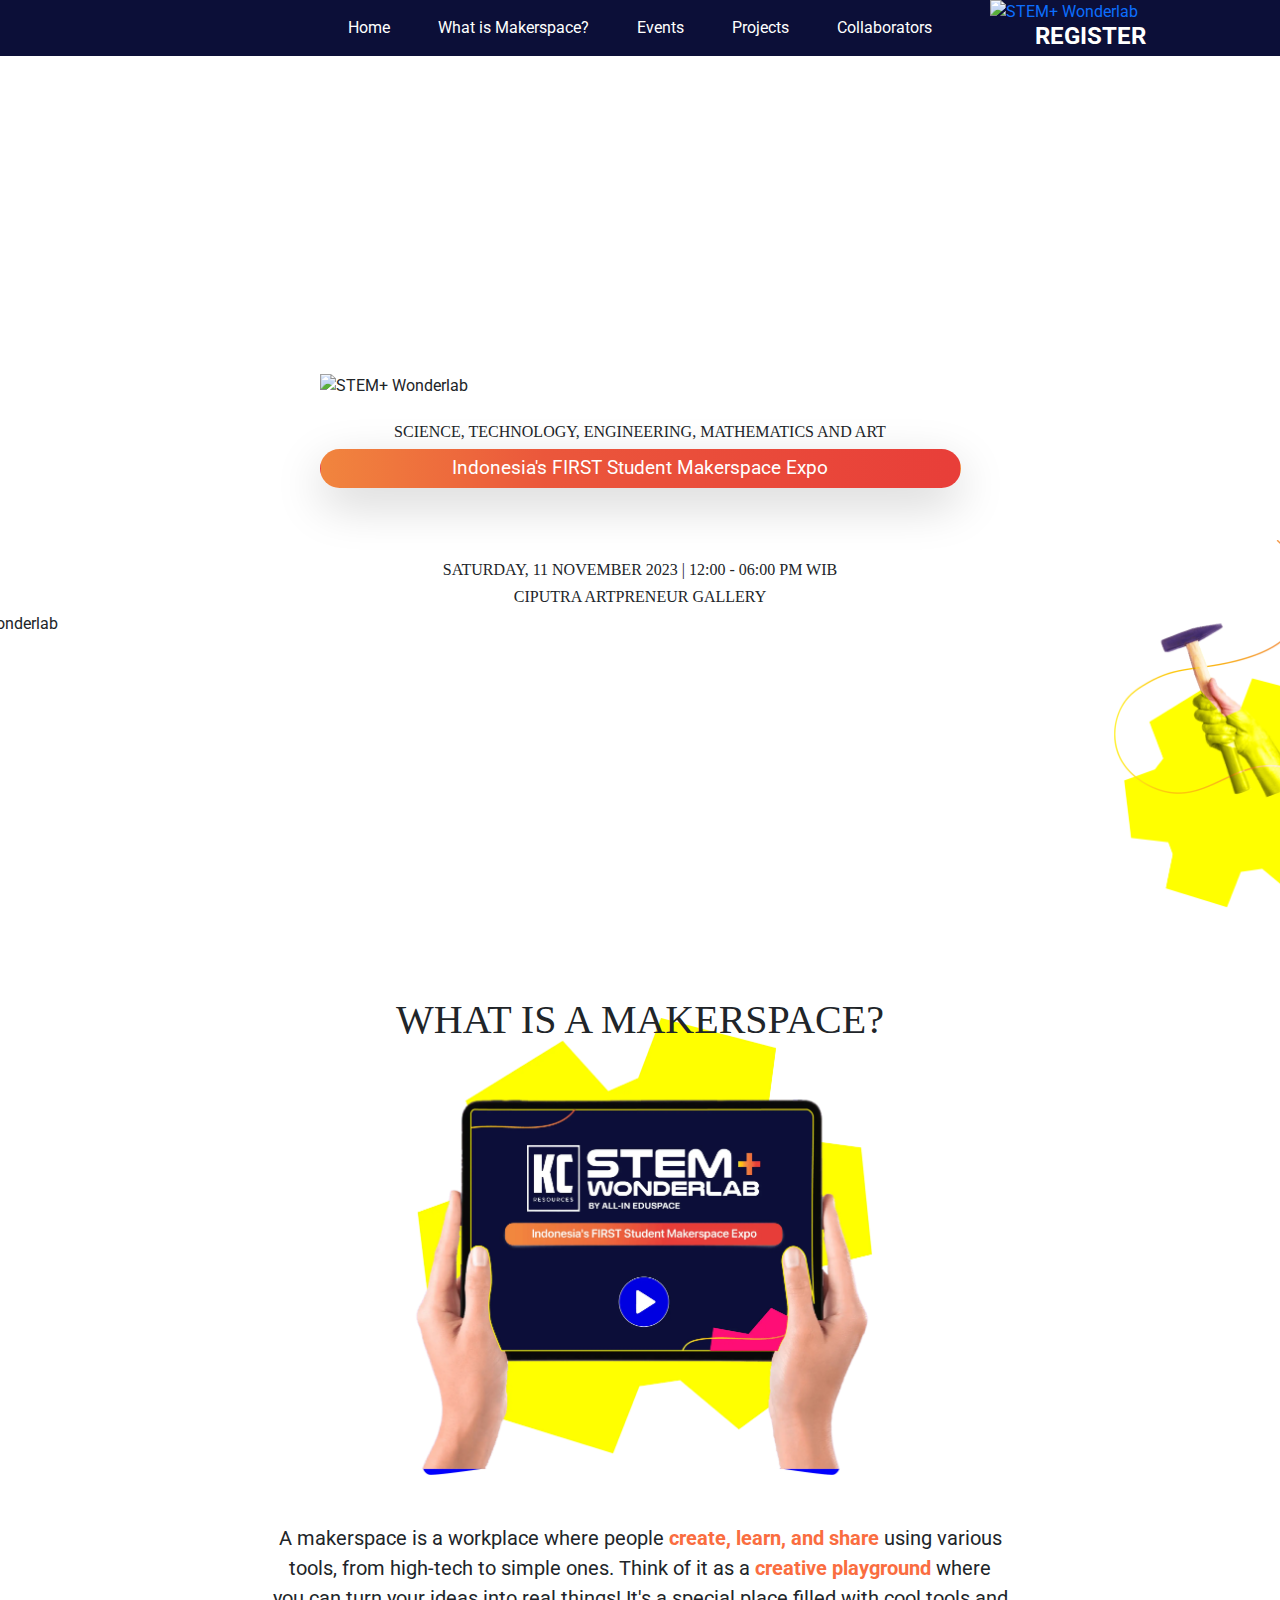
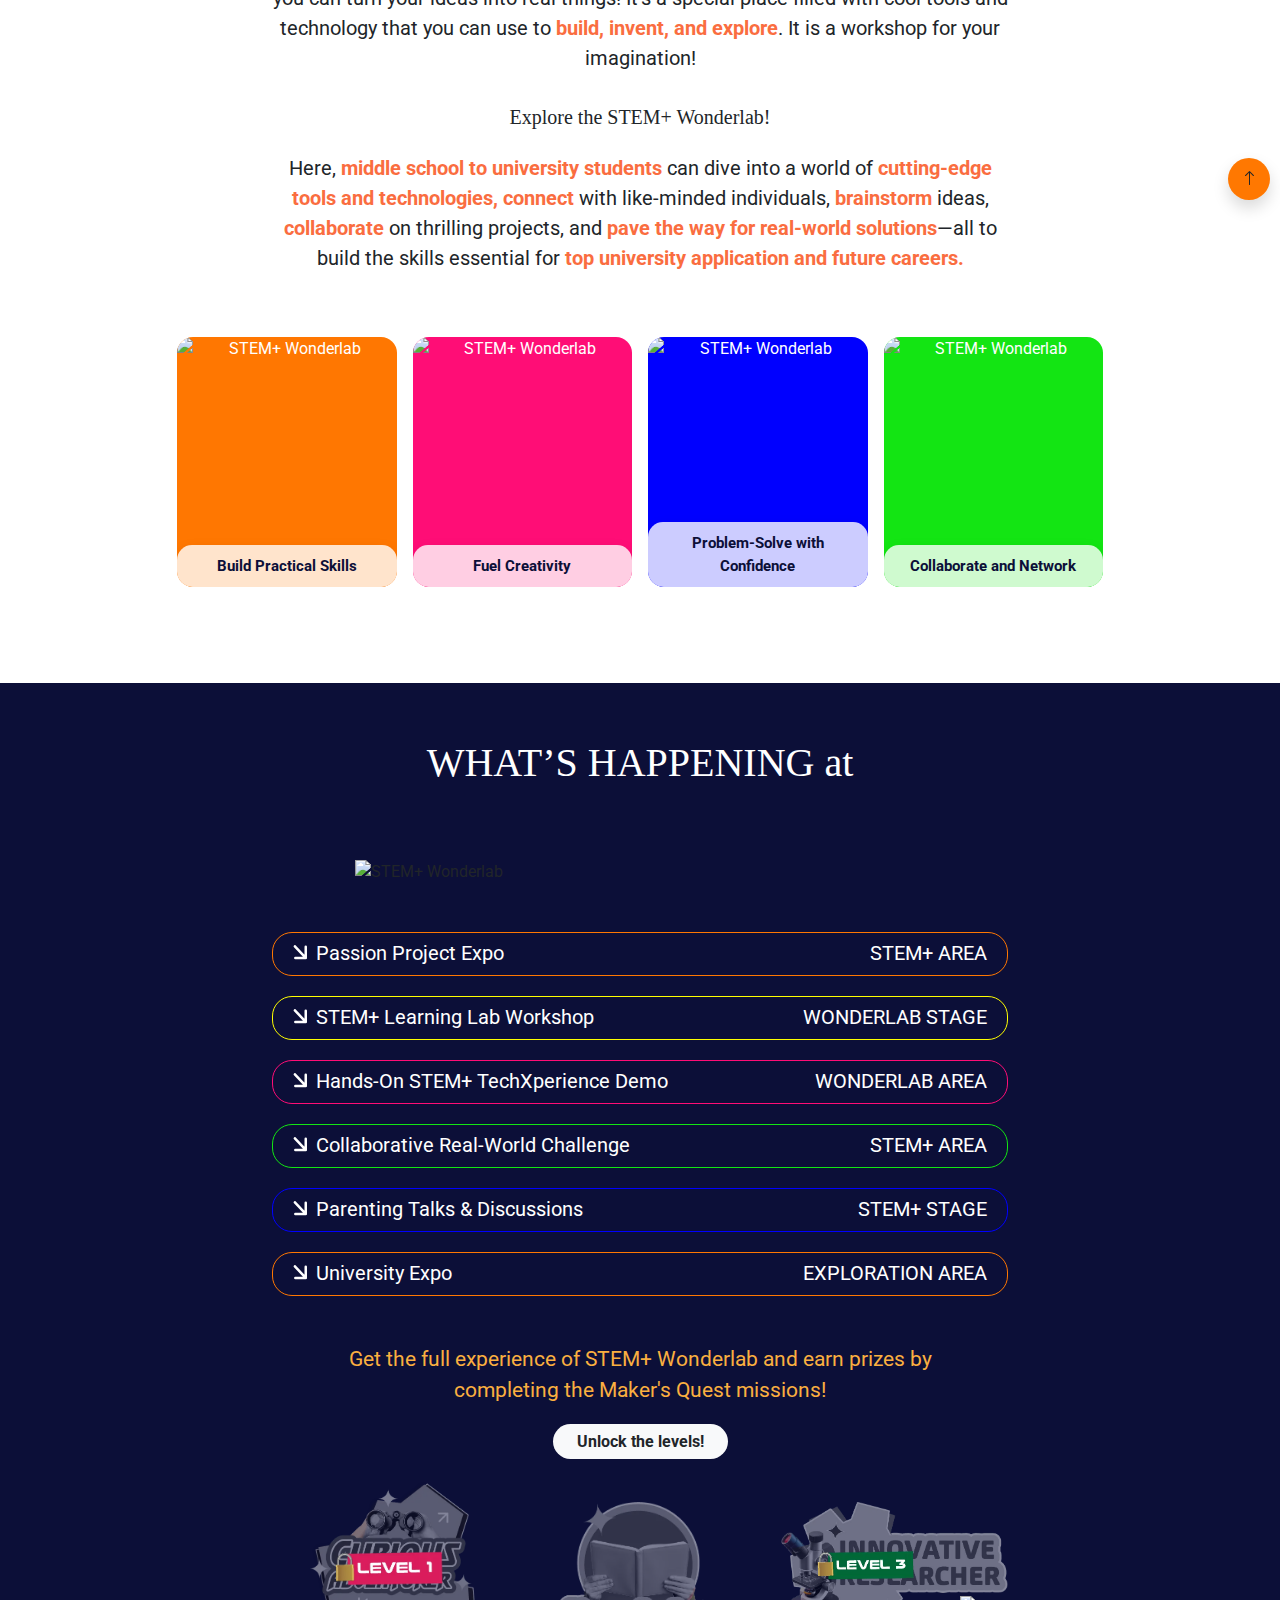
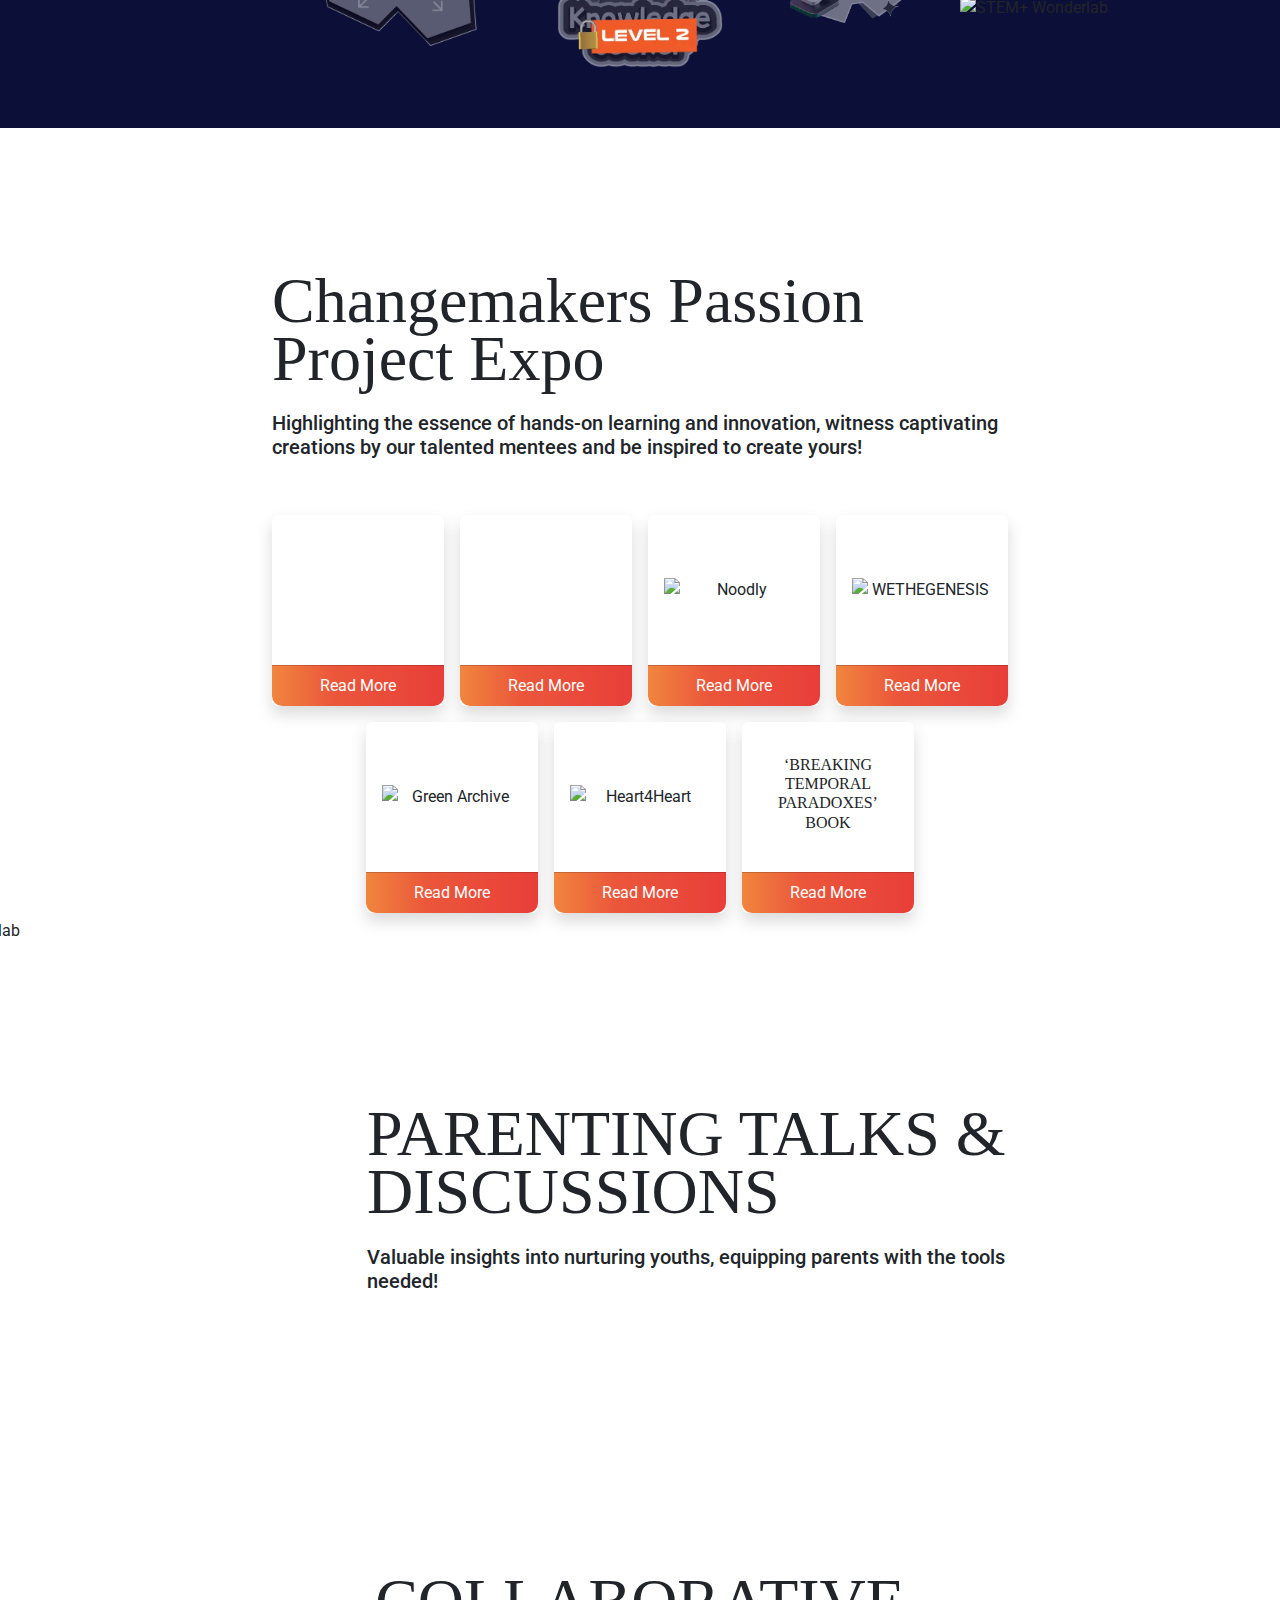
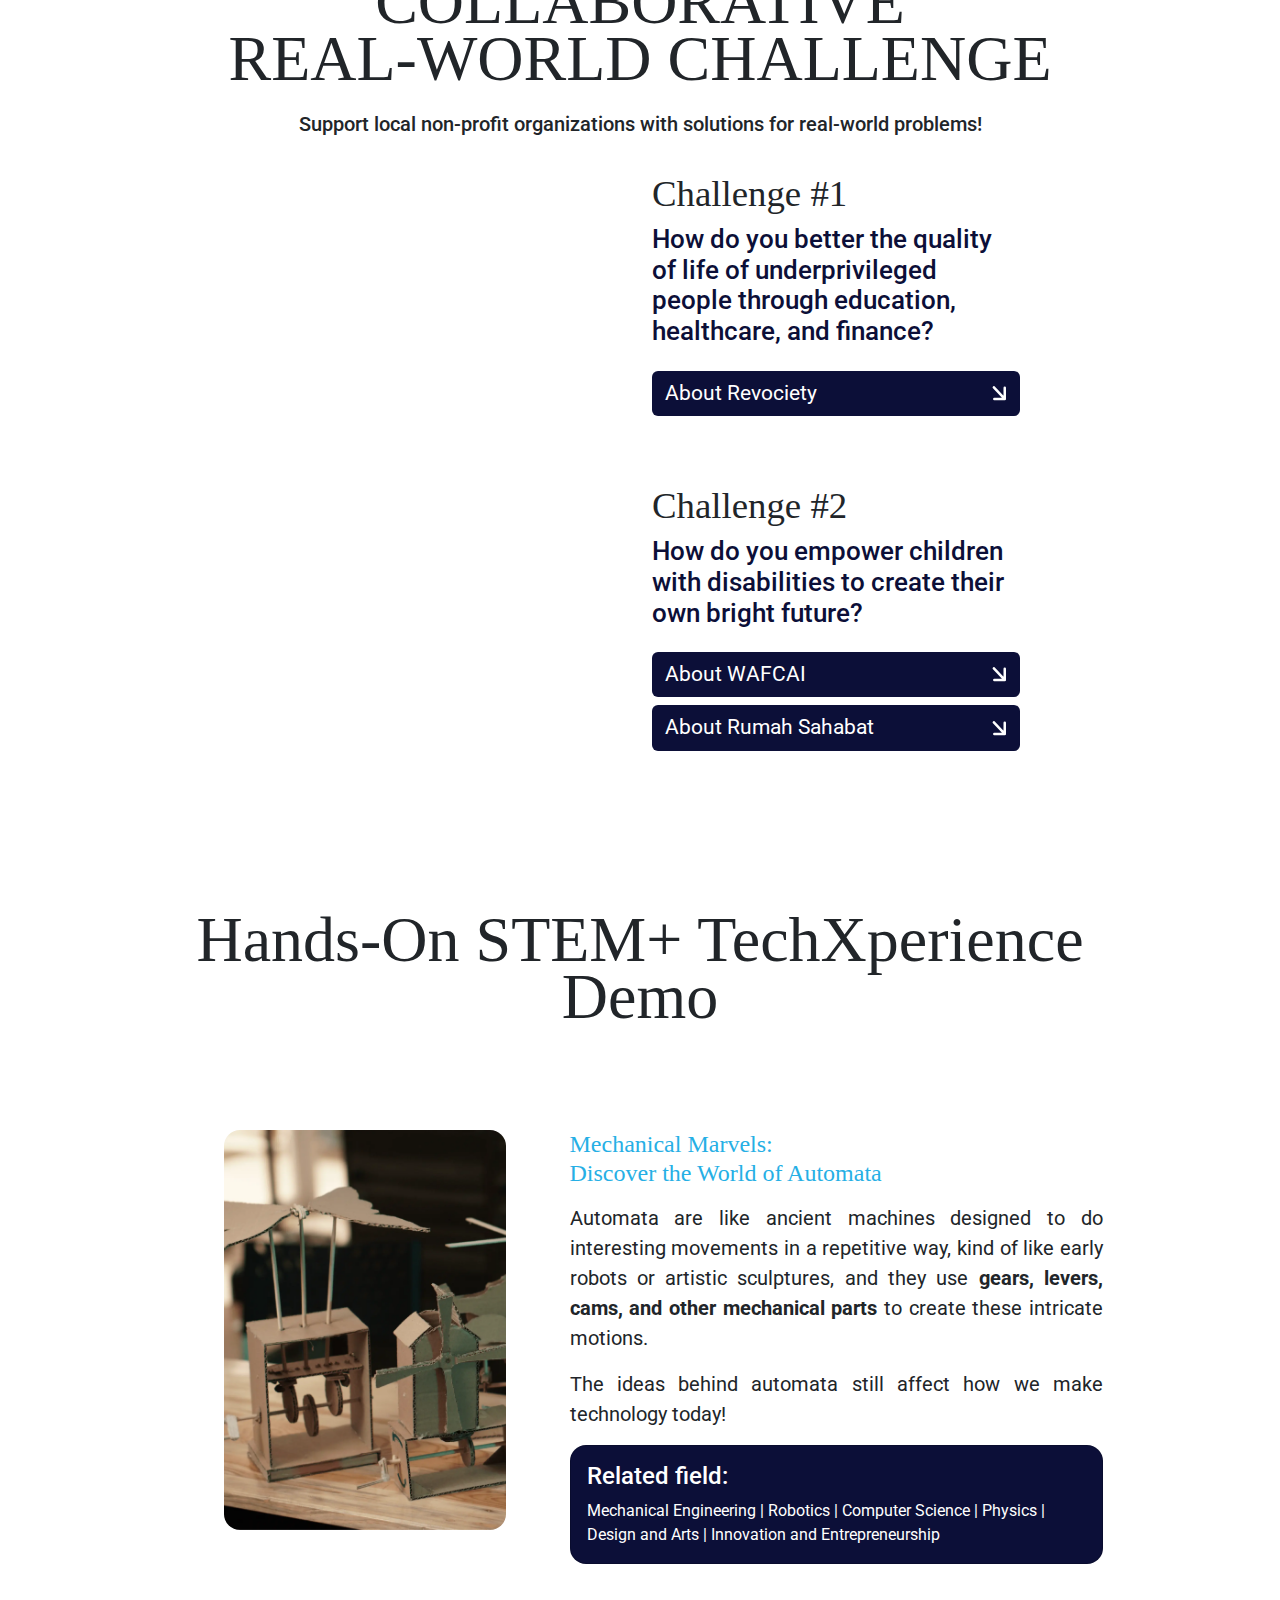
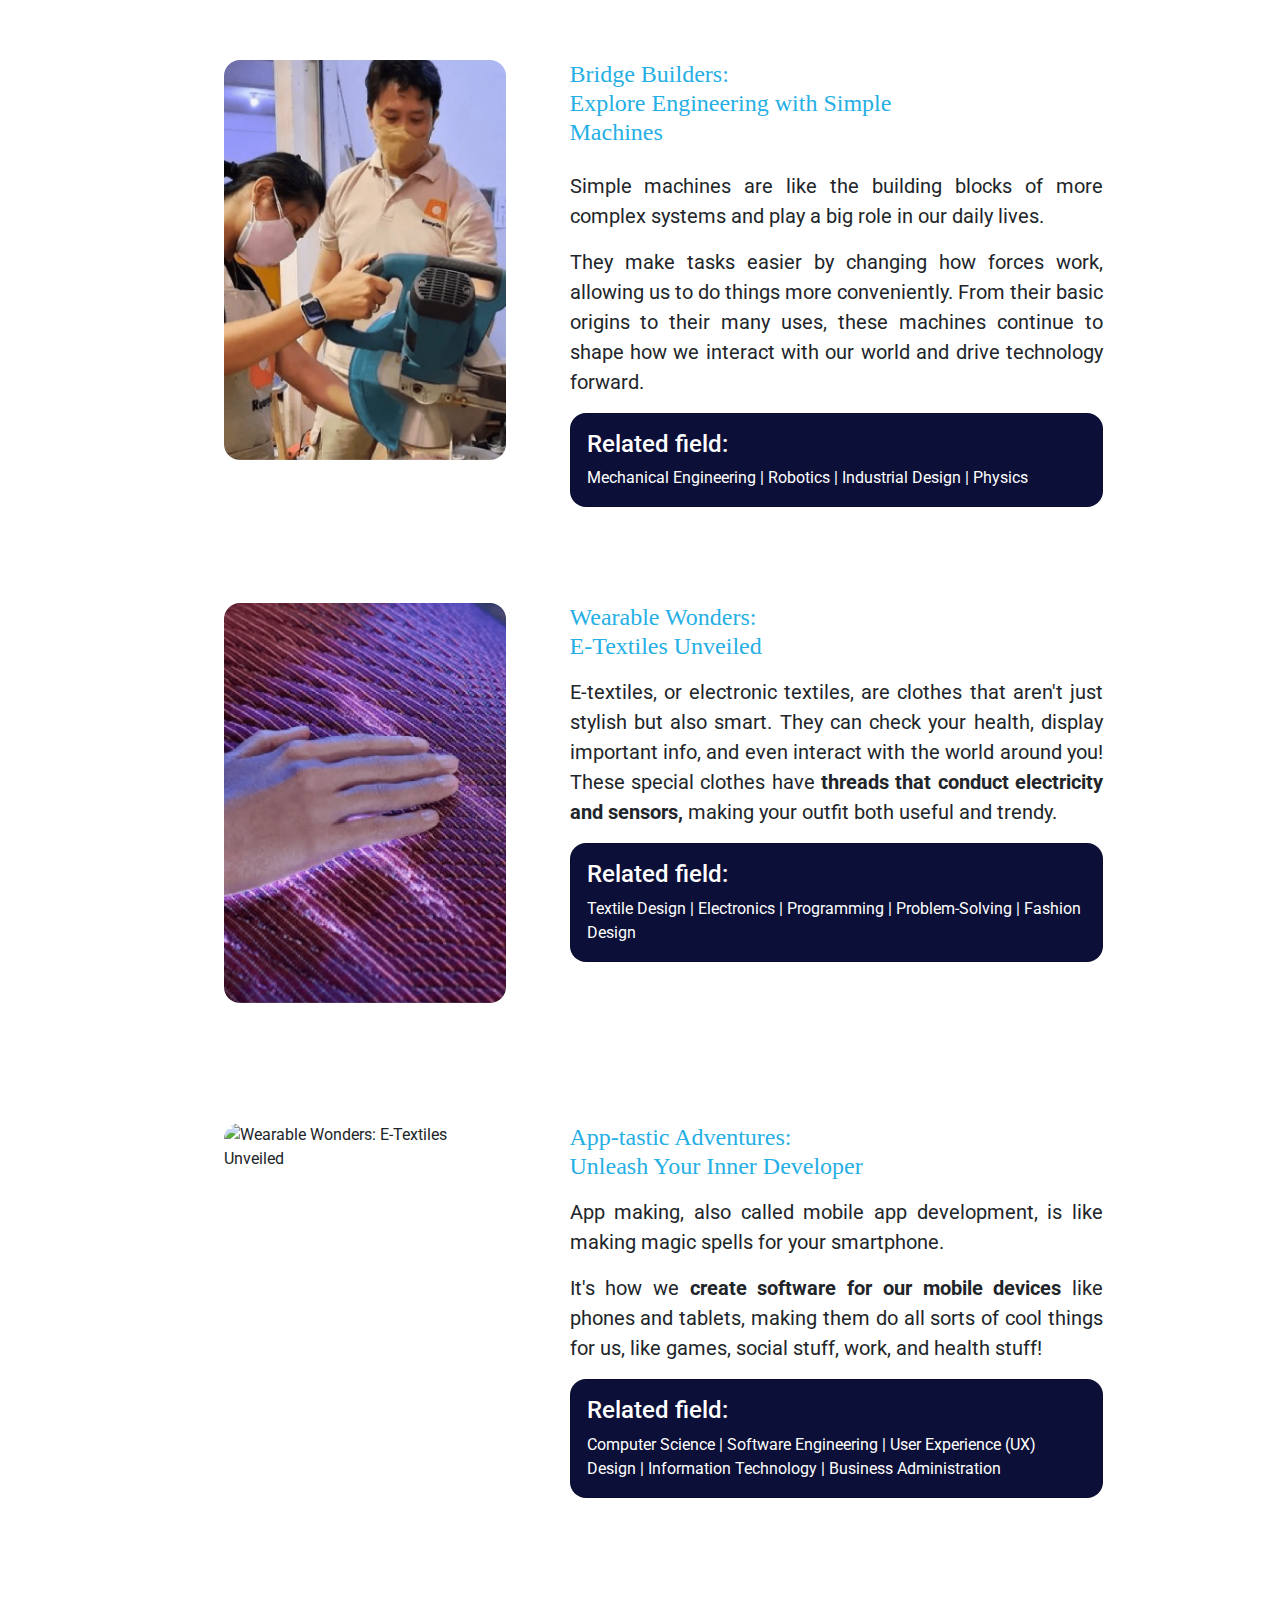
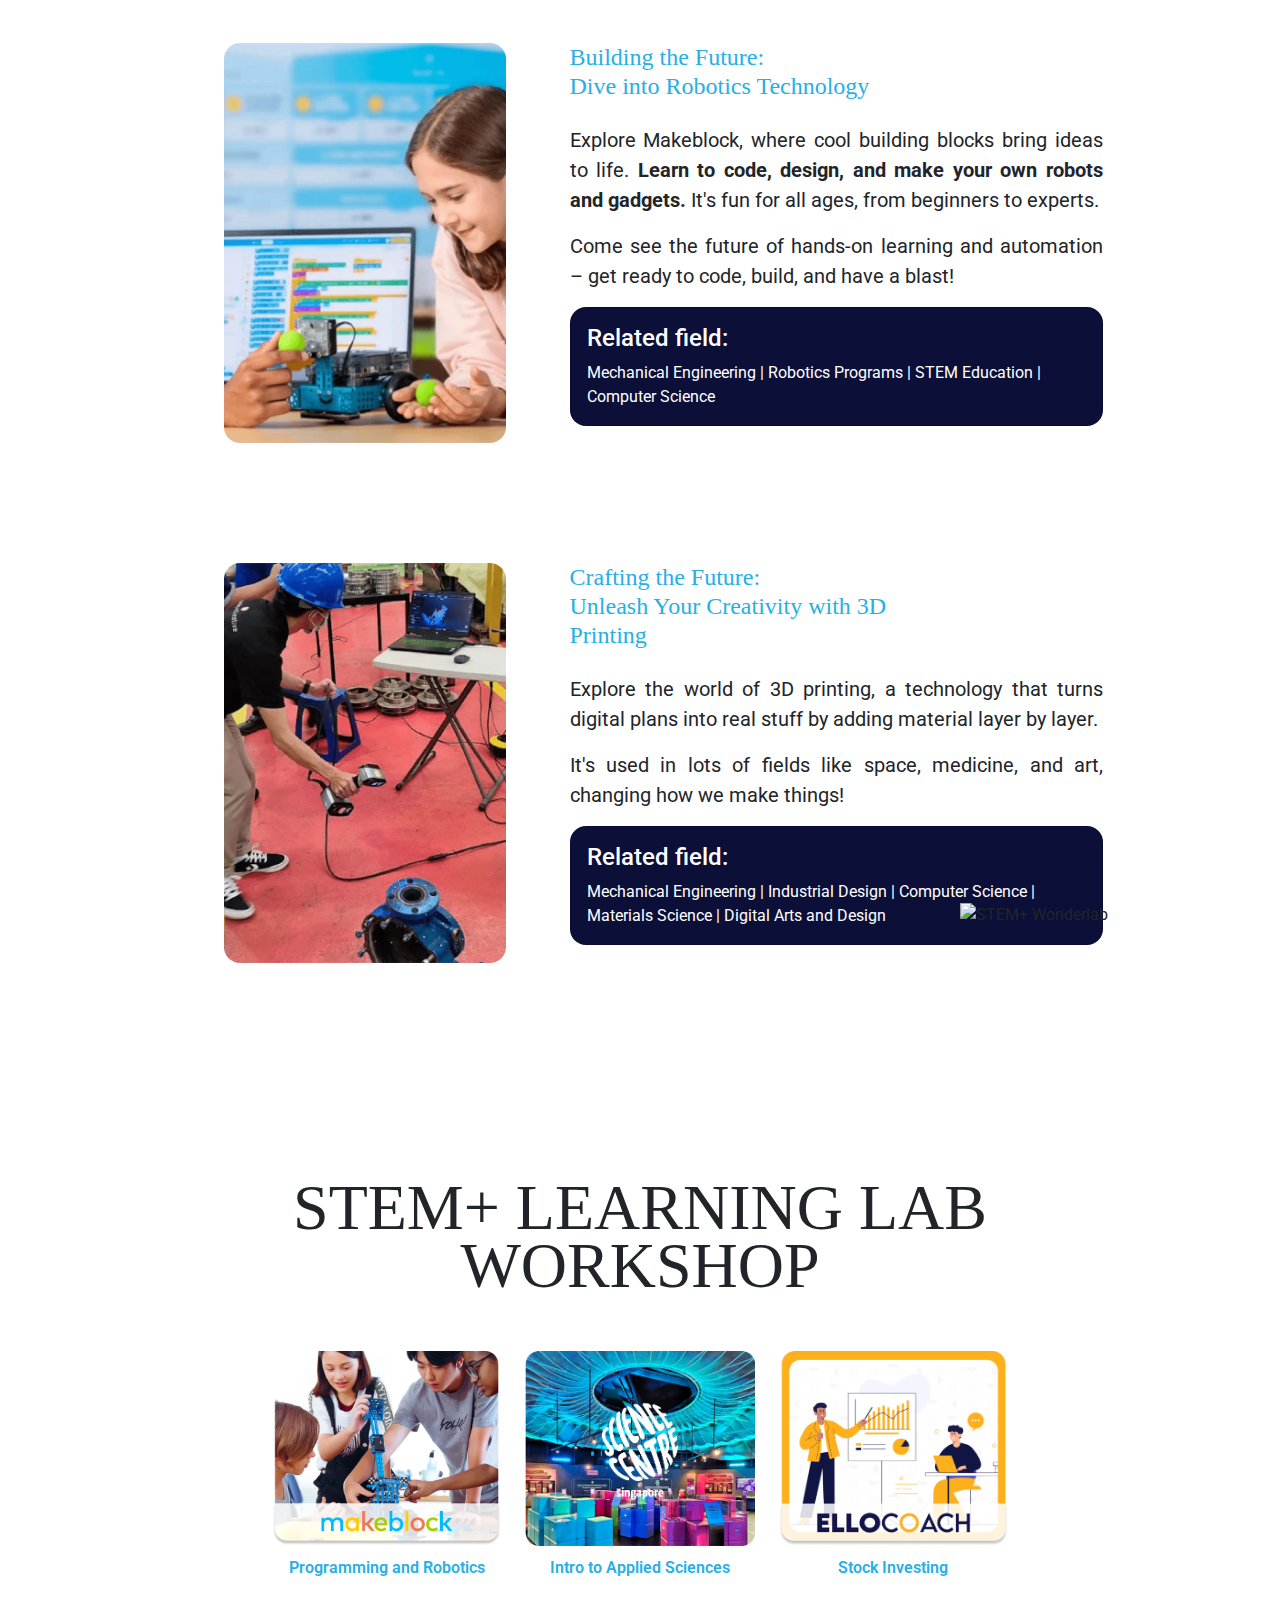
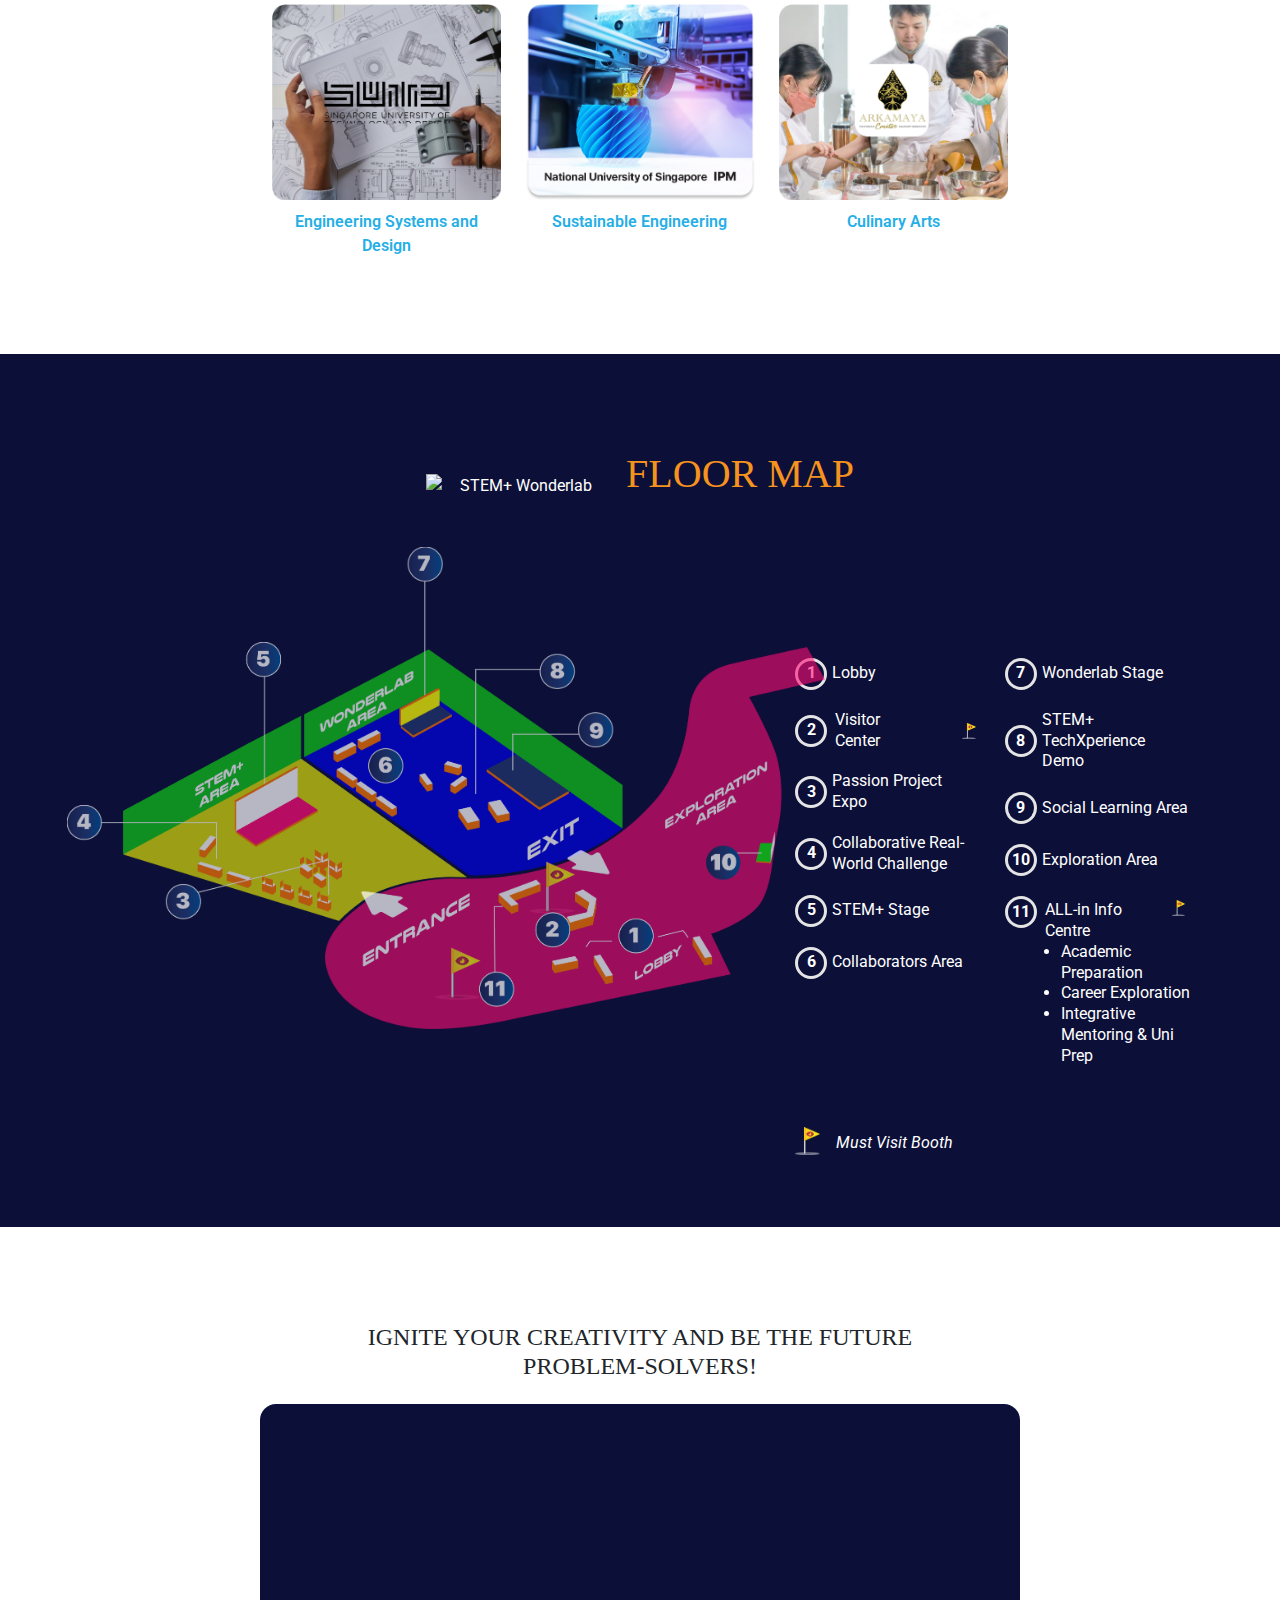
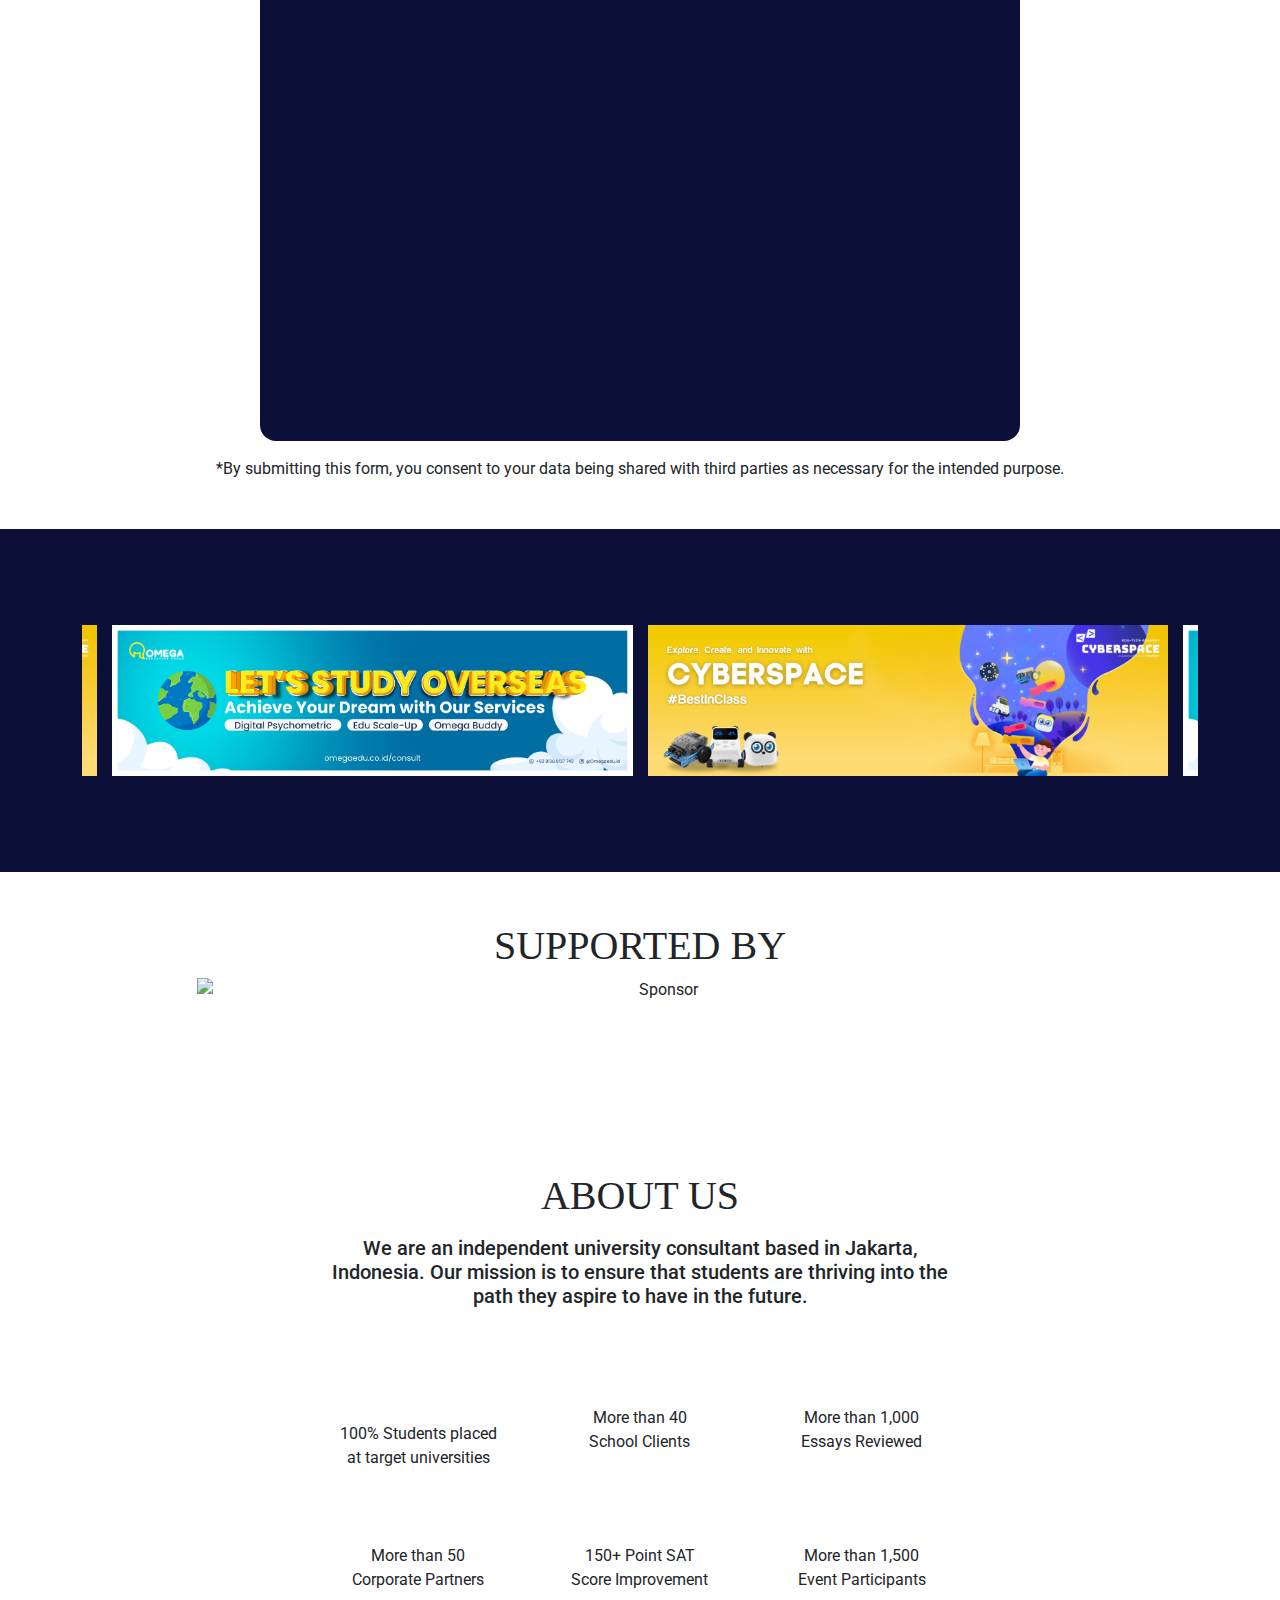
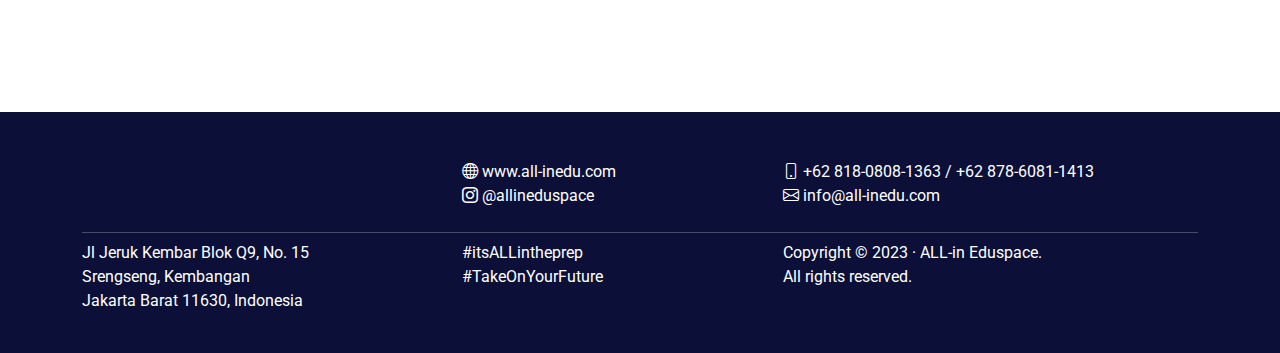
==== commit 6ddb511a: "update style" ====
--- a/index.html
+++ b/index.html
@@ -15,8 +15,8 @@
     <link rel="stylesheet" href="assets/css/animate.css" />
     <link rel="stylesheet" href="assets/css/aos.css">
     <link rel="stylesheet" href="assets/css/countdown.css">
-    <link rel="stylesheet" href="assets/css/style-29092023.css">
-    <link rel="stylesheet" href="assets/css/mobile-style-29092023.css">
+    <link rel="stylesheet" href="assets/css/style-10102023.css">
+    <link rel="stylesheet" href="assets/css/mobile-style-10102023.css">
     <link rel="stylesheet" href="https://cdn.jsdelivr.net/npm/@splidejs/splide@4.1.4/dist/css/splide.min.css"
         integrity="sha256-5uKiXEwbaQh9cgd2/5Vp6WmMnsUr3VZZw0a8rKnOKNU=" crossorigin="anonymous">
 
@@ -1700,10 +1700,6 @@
         <section id="sponsor">
             <div class="container-fluid bg-eduall py-5">
                 <div class="container py-5 text-center">
-                    <h1 class="font-nulshock mb-4">
-                        Sponsor Area
-                    </h1>
-
                     <section class="splide">
                         <div class="splide__track">
                             <ul class="splide__list">
--- a/assets/css/style-10102023.css
+++ b/assets/css/style-10102023.css
@@ -0,0 +1,659 @@
+@import url('https://fonts.googleapis.com/css2?family=Roboto:wght@300;400;700;900&display=swap');
+
+@font-face {
+    font-family: 'nulshock';
+    src: url('/assets/font/nulshock-bd.otf');
+    font-display: swap;
+}
+
+html {
+    scroll-behavior: smooth;
+}
+
+body, p {
+    font-family: 'Roboto', sans-serif !important;
+}
+
+.top-button {
+    transition: all .5s ease-in-out;
+    bottom: -100vh;
+    right: 10px;
+    z-index: 99;
+}
+
+.top-button.active {
+    bottom: 10px !important;
+}
+
+
+
+.font-nulshock {
+    font-family: 'nulshock';
+}
+
+p {
+    font-size: 20px;
+}
+
+p span {
+    color: #FA6D40;
+}
+
+.registration a img {
+    top: -30px;
+    right: 7%;
+    width: 200px;
+}
+
+.registration a div {
+    right: 10.5%;
+    top: 18px;
+    font-size: 24px;
+}
+
+.navbar {
+    margin-top: -100vh;
+    transition: ease-in-out;
+    transition-duration: 1s;
+}
+
+.navbar.active {
+    margin-top: 0;
+}
+
+.nav-eduall {
+    color: white;
+}
+
+.makerspace-content p b {
+    color: #FA6D40;
+}
+
+.bg-orange {
+    background: #FF7701;
+}
+
+.bg-pink {
+    background: #FF0D76;
+}
+
+.bg-blue {
+    background: #0000FF;
+}
+
+.bg-green {
+    background: #13E513;
+}
+
+.bg-eduall {
+    background: #0c0f38 !important;
+    color: white !important;
+}
+
+.bg-eduall-secondary {
+    background: rgb(241, 133, 62);
+    background: linear-gradient(90deg, rgba(241, 133, 62, 1) 0%, rgba(235, 87, 59, 1) 35%, rgba(232, 62, 57, 1) 100%);
+    color: #fff;
+}
+
+.btn-eduall {
+    background: rgb(241, 133, 62);
+    background: linear-gradient(90deg, rgba(241, 133, 62, 1) 0%, rgba(235, 87, 59, 1) 35%, rgba(232, 62, 57, 1) 100%);
+    color: #fff !important;
+    font-size: 1.2em;
+    cursor: auto !important;
+}
+
+.img-banner {
+    width: 20%;
+}
+
+.asset-1 {
+    position: absolute;
+    top: -5vh;
+    left: -13vh;
+}
+
+.asset-2 {
+    position: absolute;
+    bottom: -10vh;
+    left: -15vh;
+}
+
+.asset-3 {
+    position: absolute;
+    top: -10vh;
+    right: -10vh;
+}
+
+.asset-4 {
+    position: absolute;
+    bottom: -10vh;
+    right: -10vh;
+}
+
+.divider {
+    height: 100vh;
+    z-index: 2;
+    margin-top: -40vh;
+}
+
+.divider .asset-1 {
+    top: 8vh;
+    left: -7%;
+}
+
+.divider .asset-2 {
+    top: 0vh;
+    left: 87%;
+}
+
+#home {
+    height: 100vh;
+    position: relative;
+    overflow: hidden;
+    z-index: 2;
+}
+
+#nav-banner .nav-item a:hover,
+#nav-banner .nav-item a:focus,
+.nav-item a:hover,
+.nav-item a:focus {
+    color: rgb(225, 135, 38);
+}
+
+
+#what-is-makerspace {
+    background: transparent !important;
+    height: auto;
+    scroll-margin-top: 10vh;
+}
+
+#events {
+    scroll-margin-top: 8vh;
+}
+
+.event-quest {
+    color: #FAAF40;
+    font-size: 1.3em;
+}
+
+.quest-box div img {
+    height: 170px;
+    object-fit: contain;
+}
+
+.box-skill {
+    height: 250px;
+    position: relative;
+    overflow: hidden;
+}
+
+.box-image {
+    display: flex;
+    justify-content: center;
+    height: 100%;
+}
+
+.box-image img {
+    object-fit: cover;
+    object-position: bottom;
+    width: 100%;
+    transition: all 0.3s ease-in-out;
+}
+
+.box-title {
+    position: absolute;
+    bottom: 0;
+    left: 0;
+    width: 100%;
+    padding: 10px;
+    font-weight: bold;
+    font-size: 15px;
+    background: #ffffffcc;
+    border-radius: 15px;
+    color: #0c0f38;
+}
+
+/* .box-skill:hover .box-image img {
+    transform: scale(1.1);
+} */
+
+.cursor-pointer {
+    cursor: pointer;
+}
+
+.events-box {
+    padding: 40px 0;
+    background: #0c0f38;
+}
+
+.events-list {
+    color: white;
+    font-size: 20px;
+    padding: 5px 20px 7px 20px;
+    border-radius: 20px;
+    margin-bottom: 20px;
+}
+
+.border-orange {
+    border: 1px solid #FF7701;
+    transition: all .5s ease-in-out;
+}
+
+.border-orange:hover {
+    background: #FF7701;
+    color: white;
+}
+
+.border-green {
+    border: 1px solid #13E513;
+    transition: all .5s ease-in-out;
+}
+
+.border-green:hover {
+    background: #13E513;
+    color: black;
+}
+
+.border-blue {
+    border: 1px solid #0000FF;
+    transition: all .5s ease-in-out;
+}
+
+.border-blue:hover {
+    background: #0000FF;
+    color: white;
+}
+
+.border-pink {
+    border: 1px solid #FF0D76;
+    transition: all .5s ease-in-out;
+}
+
+.border-pink:hover {
+    background: #FF0D76;
+    color: white;
+}
+
+.border-yellow {
+    border: 1px solid #ffff00;
+    transition: all .5s ease-in-out;
+}
+
+.border-yellow:hover {
+    background: #ffff00;
+    color: black;
+}
+
+#projects {
+    scroll-margin-top: 5vh;
+}
+
+.project-title {
+    font-size: 4em;
+    line-height: .9;
+}
+
+.project-card {
+    transition: all 0.4s ease-in-out;
+}
+
+.project-card .card-body {
+    cursor: pointer;
+    border-radius: 10px 10px 0 0;
+}
+
+.project-card .card-footer {
+    cursor: pointer;
+    border-radius: 0 0 10px 10px;
+    transition: all 0.4s ease-in-out;
+}
+
+.project-card:hover {
+    transform: scale(1.02);
+}
+
+.project-card .card-body {
+    height: 150px;
+}
+
+.modal-project .modal-content {
+    max-height: 500px !important;
+    overflow: auto;
+}
+
+#talks {
+    scroll-margin-top: 5vh;
+}
+
+.talks img {
+    transition: all .6s ease-in-out;
+}
+
+.talks img:hover {
+    transform: scale(1.03);
+}
+
+#collaborative {
+    scroll-margin-top: 0vh;
+}
+
+.challange h3 {
+    font-size: 2.3em;
+    margin-top: 20px;
+}
+
+.challange h5 {
+    font-size: 1.6em;
+    color: #0c0f38;
+}
+
+.challange button {
+    font-size: 1.3em;
+}
+
+.about img {
+    width: 25%;
+}
+
+.about p {
+    font-size: 1.2em;
+    text-align: justify;
+    padding-bottom: 20px;
+    color: #0c0f38;
+}
+
+.collaborate-icon {
+    width: 100px;
+    height: 100px;
+    object-fit: contain;
+}
+
+.collaborate-img {
+    cursor: pointer;
+    transition: all 0.3s ease-in-out;
+}
+
+.collaborate-img:hover {
+    transform: scale(1.1) !important;
+}
+
+#stem-based {
+    scroll-margin-top: 0vh;
+}
+
+#stem-learning {
+    scroll-margin-top: 5vh;
+}
+
+.learning {
+    font-size: 1em;
+    font-weight: 600;
+    color: #26afe5;
+    text-align: center;
+}
+
+.learning img {
+    /* cursor: pointer !important; */
+    transition: all 0.3s ease-in-out;
+    margin-bottom: 10px;
+}
+
+/* .learning img:hover {
+    transform: scale(1.05) !important;
+} */
+
+.stem-frame {
+    top: -10%;
+    left: -0%;
+    width: 105%;
+}
+
+.stem-box {
+    height: 400px;
+    overflow: hidden;
+}
+
+.stem-box img {
+    border: 0;
+    border-radius: 10px;
+    height: 100%;
+    object-fit: cover;
+    transition: all .3s ease-in-out;
+}
+
+.stem-box img:hover {
+    transform: scale(1.1);
+}
+
+.stem-learning-logo {
+    display: flex;
+    height: 70px;
+}
+
+.stem-title {
+    color: #26afe5;
+    font-size: 1.5em;
+}
+
+.stem-content p {
+    text-align: justify !important;
+}
+
+.stem-content .d-flex img {
+    width: 150px;
+    object-fit: contain;
+}
+
+.content-asset.asset-1 {
+    position: absolute;
+    width: 20%;
+    top: -5%;
+    left: -6%;
+}
+
+.content-asset.asset-2 {
+    position: absolute;
+    width: 20%;
+    top: -10%;
+    left: 85%;
+}
+
+#maps {
+    height: auto;
+}
+
+.maps-asset {
+    height: 65vh;
+}
+
+.maps-asset img {
+    transition: all .3s ease-in-out;
+    cursor: pointer;
+}
+
+.maps-asset img:hover,
+.maps-asset img:active {
+    transform: scale(1.01);
+    z-index: 1;
+}
+
+.maps-1 {
+    position: absolute;
+    width: 400px !important;
+    opacity: .7;
+    top: 0;
+    left: -3px;
+    z-index: 1;
+}
+
+.maps1-overflow {
+    position: absolute;
+    cursor: pointer;
+    width: 250px;
+    height: 150px;
+    /* background: rgba(255, 255, 255, 0.775); */
+    top: 100px;
+    left: 100px;
+    z-index: 5;
+    transform: rotate(40deg);
+}
+
+.maps1-overflow:hover~.maps-1 {
+    transform: scale(1.01);
+    opacity: 1;
+    z-index: 4;
+}
+
+.maps-2 {
+    position: absolute;
+    width: 320px !important;
+    top: -95px;
+    left: 234px;
+    opacity: .7;
+    z-index: 2;
+}
+
+.maps2-overflow {
+    position: absolute;
+    cursor: pointer;
+    width: 250px;
+    height: 200px;
+    /* background: rgba(255, 255, 255, 0.775); */
+    top: 0px;
+    left: 280px;
+    z-index: 5;
+    transform: rotate(40deg);
+}
+
+.maps2-overflow:hover~.maps-2 {
+    transform: scale(1.01);
+    opacity: 1;
+    z-index: 4;
+}
+
+.maps-3 {
+    position: absolute;
+    width: 500px !important;
+    top: 5px;
+    left: 255px;
+    opacity: .7;
+    z-index: 3;
+}
+
+.maps-3:hover {
+    opacity: 1;
+    z-index: 2 !important;
+}
+
+.list-maps div {
+    margin-bottom: 20px;
+    display: flex;
+    align-items: center;
+    line-height: 1.3;
+}
+
+.list-maps div b {
+    width: 20% !important;
+    margin: 0 !important;
+    padding: 0 !important;
+}
+
+.list-maps div p {
+    width: 80% !important;
+    margin: 0;
+    padding: 0;
+    font-size: 1em !important;
+}
+
+.badge-maps {
+    width: 32px !important;
+    height: 32px !important;
+    display: flex;
+    justify-content: center;
+    align-items: center;
+    border-radius: 50%;
+    border: 3px solid #e4e4e4;
+    color: #fff;
+    padding-top: 0px !important;
+    transition: all .3s ease-in-out;
+}
+
+.maps1, .maps2, .maps3 {
+    transition: all .3s ease-in-out;
+}
+
+.maps1.active,
+.maps2.active,
+.maps3.active {
+    color: #f18221 !important;
+    /* font-weight: bold; */
+}
+
+.maps1.active .badge-maps,
+.maps2.active .badge-maps,
+.maps3.active .badge-maps {
+    background: #f18221;
+    border: 3px solid #f18221;
+    color: #fff !important;
+    /* font-weight: bold; */
+}
+
+#form {
+    scroll-margin-top: -1vh;
+}
+
+.form-embed {
+    height: 70vh;
+}
+
+#supported-by {
+    height: auto;
+    margin: 50px 0;
+}
+
+.bronze .col {
+    height: 90px;
+}
+
+.bronze .col img {
+    height: 100%;
+    object-fit: cover;
+}
+
+.silver .col {
+    padding: 0 30px;
+}
+
+#supported-by img {
+    transition: all 0.6s ease-in-out;
+}
+
+/* #supported-by img:hover {
+    transform: scale(1.04);
+} */
+
+.icon-img {
+    display: flex;
+    justify-content: center;
+    margin-bottom: 10px;
+}
+
+.icon-img img {
+    width: 40px;
+    height: 40px;
+    object-fit: contain;
+}
+
+.icon-desc {
+    font-size: 16px;
+}
+
+.w-md-100 {
+    width: 100%;
+}
+
+.swal2-container.swal2-backdrop-show, .swal2-container.swal2-noanimation {
+    background: #0c0f38ef;
+}--- a/assets/css/mobile-style-10102023.css
+++ b/assets/css/mobile-style-10102023.css
@@ -0,0 +1,285 @@
+@media only screen and (max-width: 600px) {
+    .container {
+        padding: 0 10px !important;
+    }
+
+    #navbarNav ul {
+        padding: 20px 0;
+        height: 100vh;
+        display: list-item;
+    }
+
+    #navbar ul li {
+        padding: 10px 0;
+        border-bottom: 2px solid #dedede;
+    }
+
+    .registration a img {
+        top: -30px;
+        right: 0;
+        width: 120px;
+    }
+    
+    .registration a div {
+        right: 30px;
+        top: 10px;
+        font-size: 15px;
+    }
+
+    .divider {
+        height: 100vh;
+        z-index: 2;
+        margin-top: -20vh;
+    }
+    
+    .divider .asset-1 {
+        top:8vh; 
+        left: -15%;
+    }
+    
+    .divider .asset-2 {
+        top:0vh; 
+        left: 80%;
+    }
+
+    p {
+        font-size: 15px;
+    }
+
+    #home {
+        height: 100vh;
+    }
+
+    h3 {
+        font-size: 1.2em;
+    }
+
+    h4 {
+        font-size: 1.1em;
+    }
+
+    h5 {
+        font-size: 1em;
+    }
+
+    .asset-1 {
+        position: absolute;
+        top: -5vh;
+        left: -8vh;
+        width: 40%;
+    }
+
+    .asset-2 {
+        position: absolute;
+        bottom: -2vh;
+        left: -5vh;
+        width: 40%;
+    }
+
+    .asset-3 {
+        position: absolute;
+        top: -3vh;
+        right: -5vh;
+        width: 40%;
+    }
+
+    .asset-4 {
+        position: absolute;
+        bottom: -2vh;
+        right: -5vh;
+        width: 40%;
+    }
+
+    .home-subtitle {
+        font-size: .8em !important;
+    }
+
+    .learning {
+        font-size: .7em;
+        font-weight: 600;
+        line-height: 1.2;
+    }
+
+    .btn-eduall {
+        background: rgb(241, 133, 62);
+        background: linear-gradient(90deg, rgba(241, 133, 62, 1) 0%, rgba(235, 87, 59, 1) 35%, rgba(232, 62, 57, 1) 100%);
+        color: #fff !important;
+        font-size: .9em;
+    }
+
+    .box-skill {
+        height: 150px;
+    }
+
+    .box-title {
+        font-size: 12px;
+        line-height: 1;
+    }
+
+    .events-list {
+        font-size: 13px !important;
+    }
+
+    .event-quest {
+        font-size: .9em;
+    }
+    
+    .quest-box div img {
+        height: 80px;
+    }
+
+    .project-card div img {
+        height: 100%;
+        width: 100%;
+        object-fit: contain !important;
+    }
+
+    .project-title {
+        font-size: 1.5em;
+    }
+
+    .form-embed {
+        height: 60vh;
+    }
+
+    #maps {
+        height: auto;
+    }
+
+    .maps-asset {
+        position: relative;
+        padding: 20px;
+        height: 50vh;
+        width: 100%;
+        overflow: scroll;
+        background: #0a0c31;
+        border-radius: 20px;
+    }
+
+    .maps-1 {
+        width: 300px !important;
+        top:90px;
+        left: 20px;
+    }
+
+    .maps1-overflow {
+        position: absolute;
+        cursor: pointer;
+        width: 200px;
+        height: 130px;
+        /* background: rgba(255, 255, 255, 0.775); */
+        top: 150px;
+        left: 50px;
+    }
+
+    .maps-2 {
+        width: 245px !important;
+        top:5px;
+        left: 197px;
+        padding-top: 10px;
+    }
+
+    .maps2-overflow {
+        position: absolute;
+        cursor: pointer;
+        width: 200px;
+        height: 130px;
+        /* background: rgba(255, 255, 255, 0.775); */
+        top: 90px;
+        left: 190px;
+    }
+
+    .maps-3 {
+        width: 400px !important;
+        top:83px;
+        left: 210px;
+        z-index: 3;
+        padding-bottom: 20px;
+    }
+
+    .badge-maps {
+        width: 28px !important;
+        height: 28px !important;
+        padding: 0 !important;
+    }
+
+    .list-maps div {
+        margin-bottom: 10px;
+        font-size: 16px;
+    }
+
+    .list-maps div b {
+        width: 10% !important;
+        margin: 0 !important;
+        padding: 0 !important;
+    }
+    
+    .list-maps div p {
+        width: 90% !important;
+        margin: 0;
+        padding: 0;
+        font-size: .9em !important;
+    }
+
+    .challange h3 {
+        font-size: 1.4em;
+    }
+    
+    .challange h5 {
+        font-size: 1em;
+        color: #0c0f38;
+    }
+    
+    .challange button {
+        font-size: .9em;
+    }
+
+    .about img {
+        width: 30%;
+    }
+    
+    .about p {
+        font-size: .8em;
+        padding-bottom: 10px;
+    }
+
+    .stem-content .card {
+        font-size: .8em;
+    }
+
+    .stem-content .d-flex img {
+        width: 100px;
+        object-fit: contain;
+    }
+        
+
+    #supported-by {
+        height: auto;
+    }
+
+    .bronze .col {
+        height: auto;
+    }
+
+    .silver .col {
+        padding: 0 10px;
+    }
+
+    .w-md-100 {
+        width: 50%;
+    }
+
+    .stem-frame {
+        top: -15%;
+        left: 5%;
+        width: 90%;
+    }
+
+    .stem-box {
+        height: 250px;
+    }
+
+    .stem-title {
+        font-size: .9em;
+    }
+}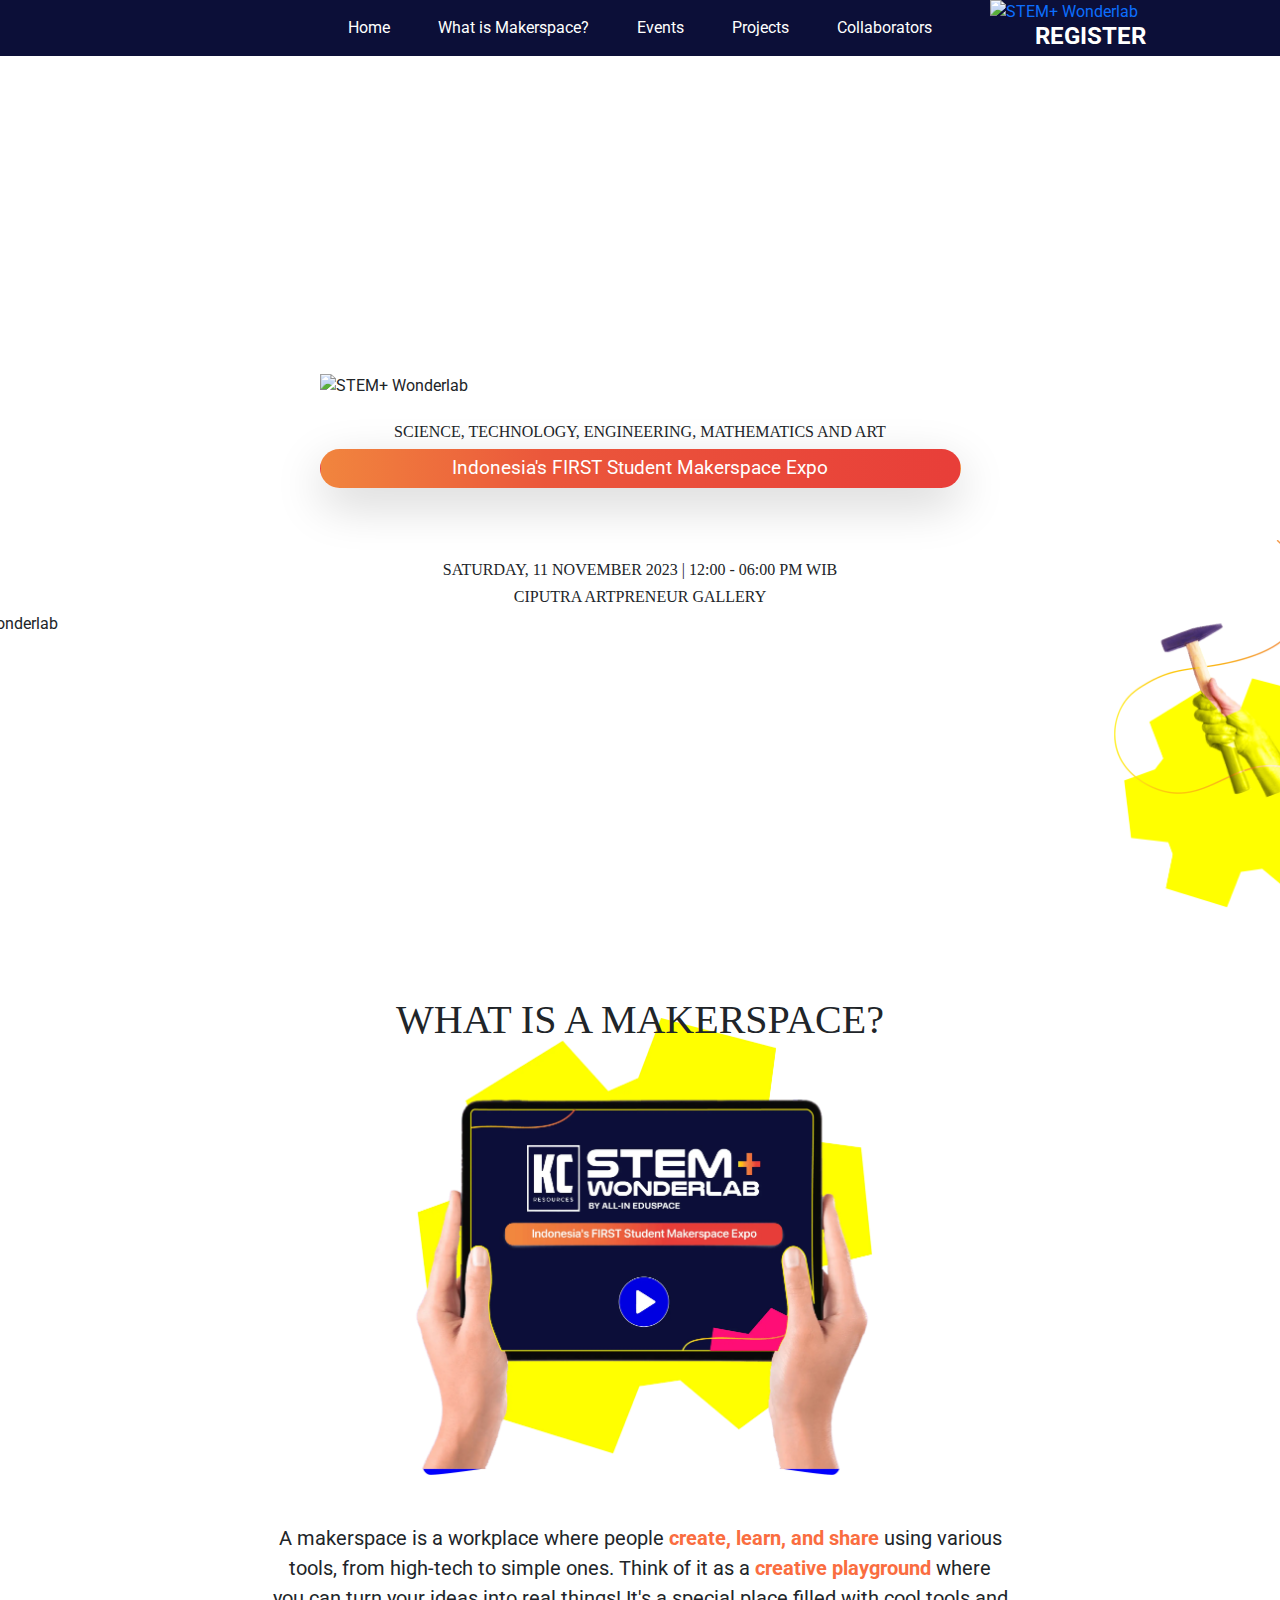
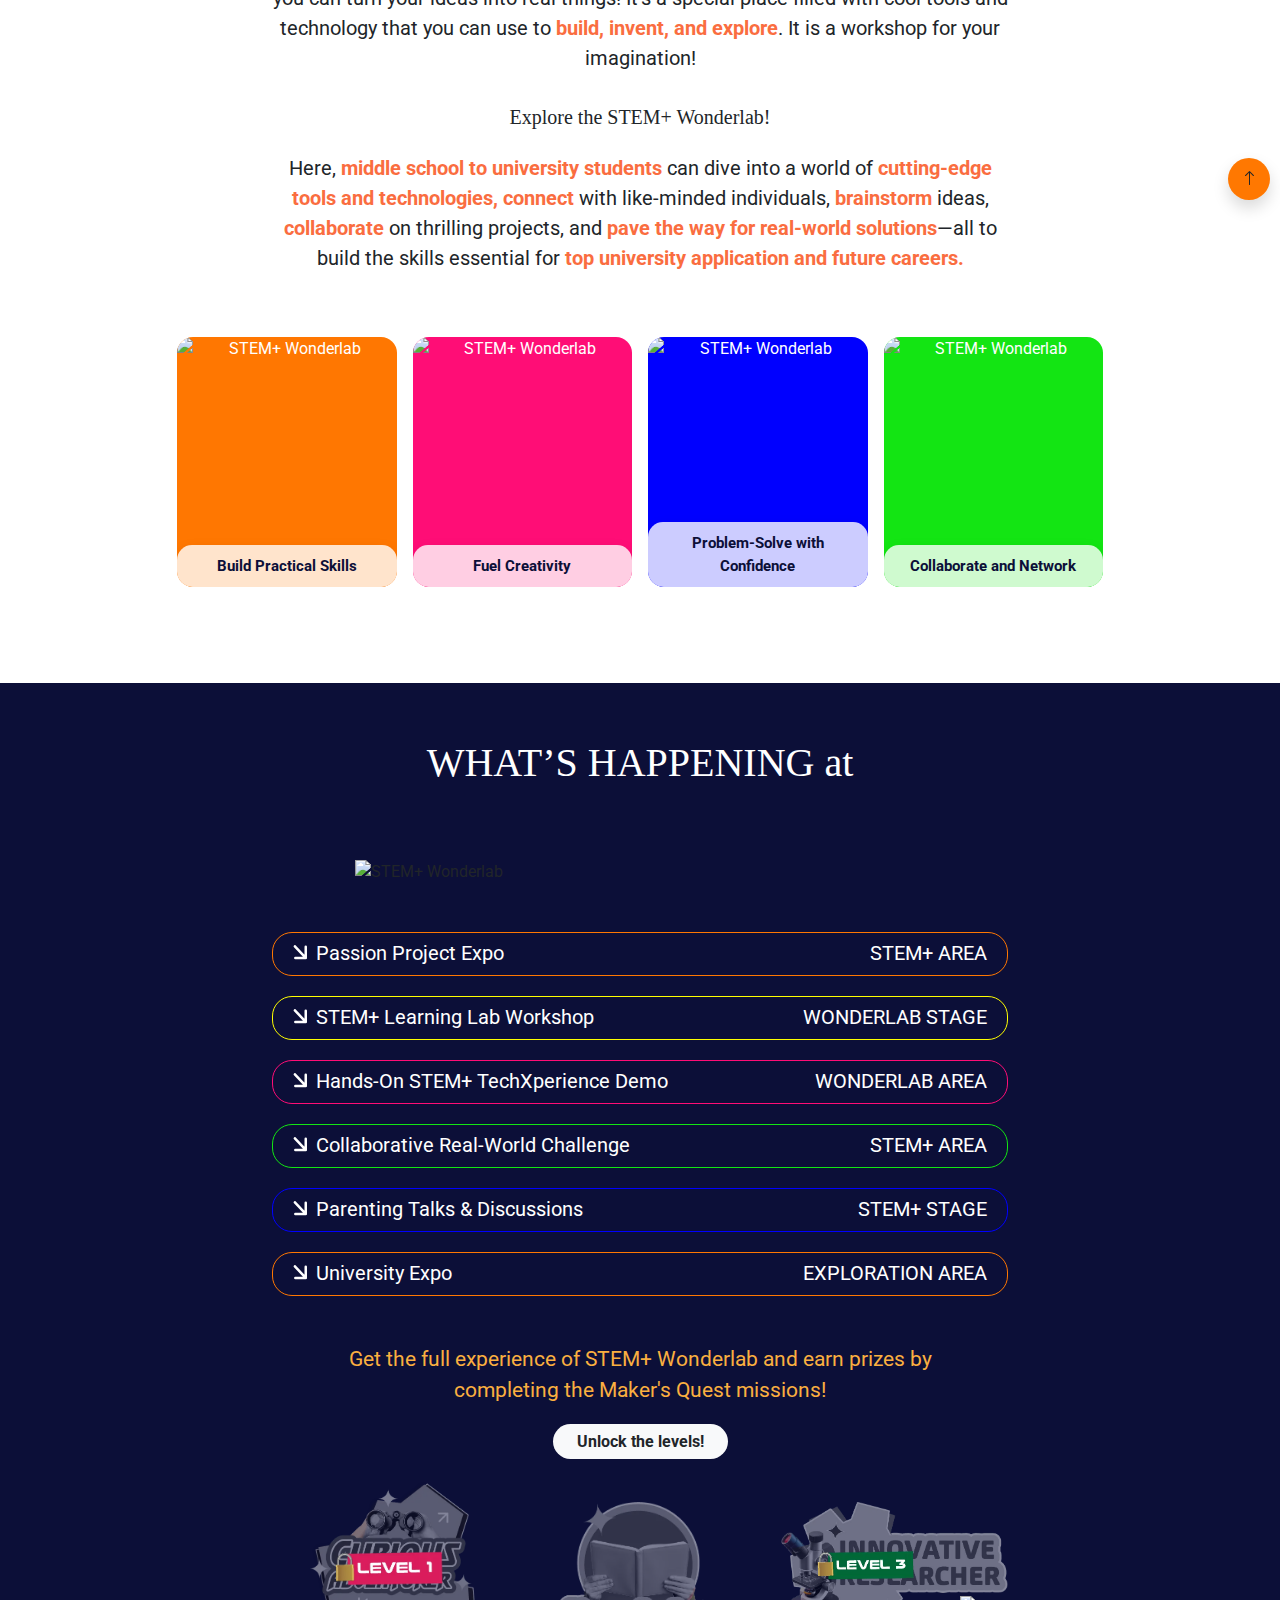
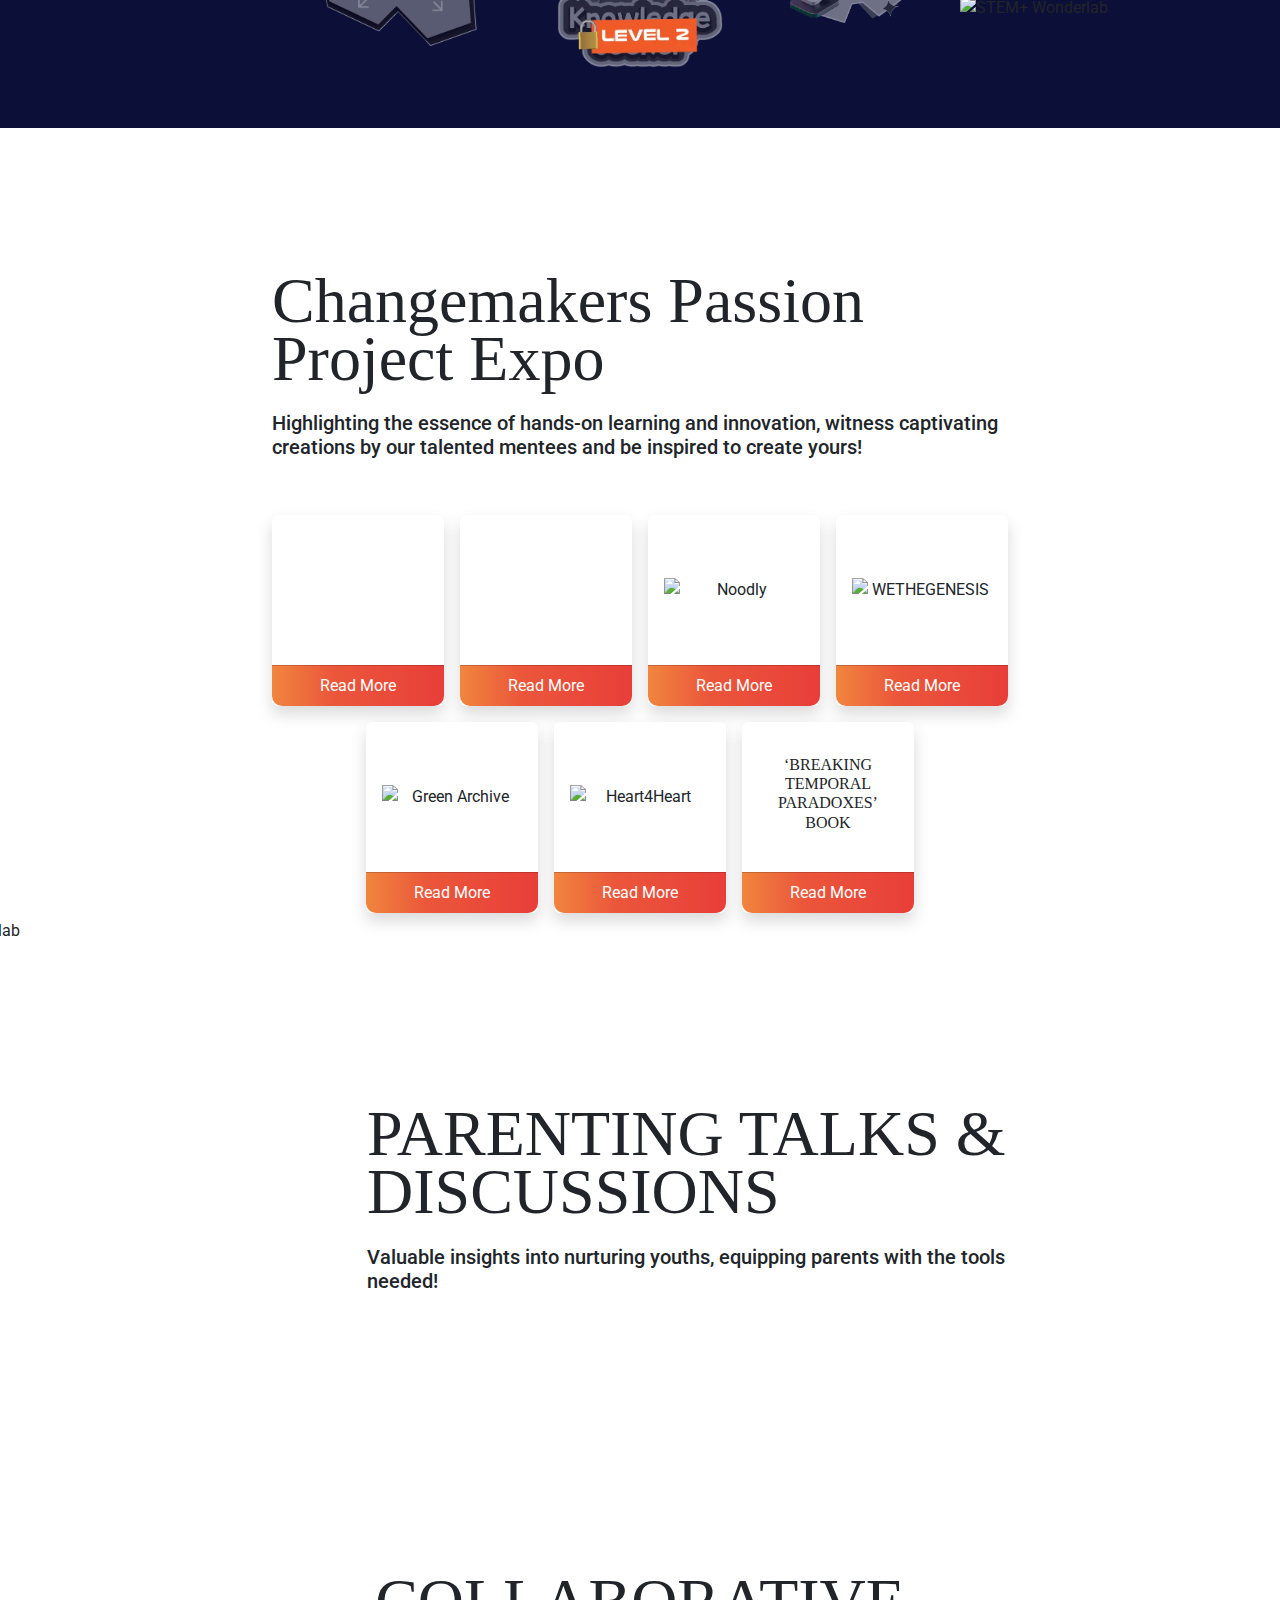
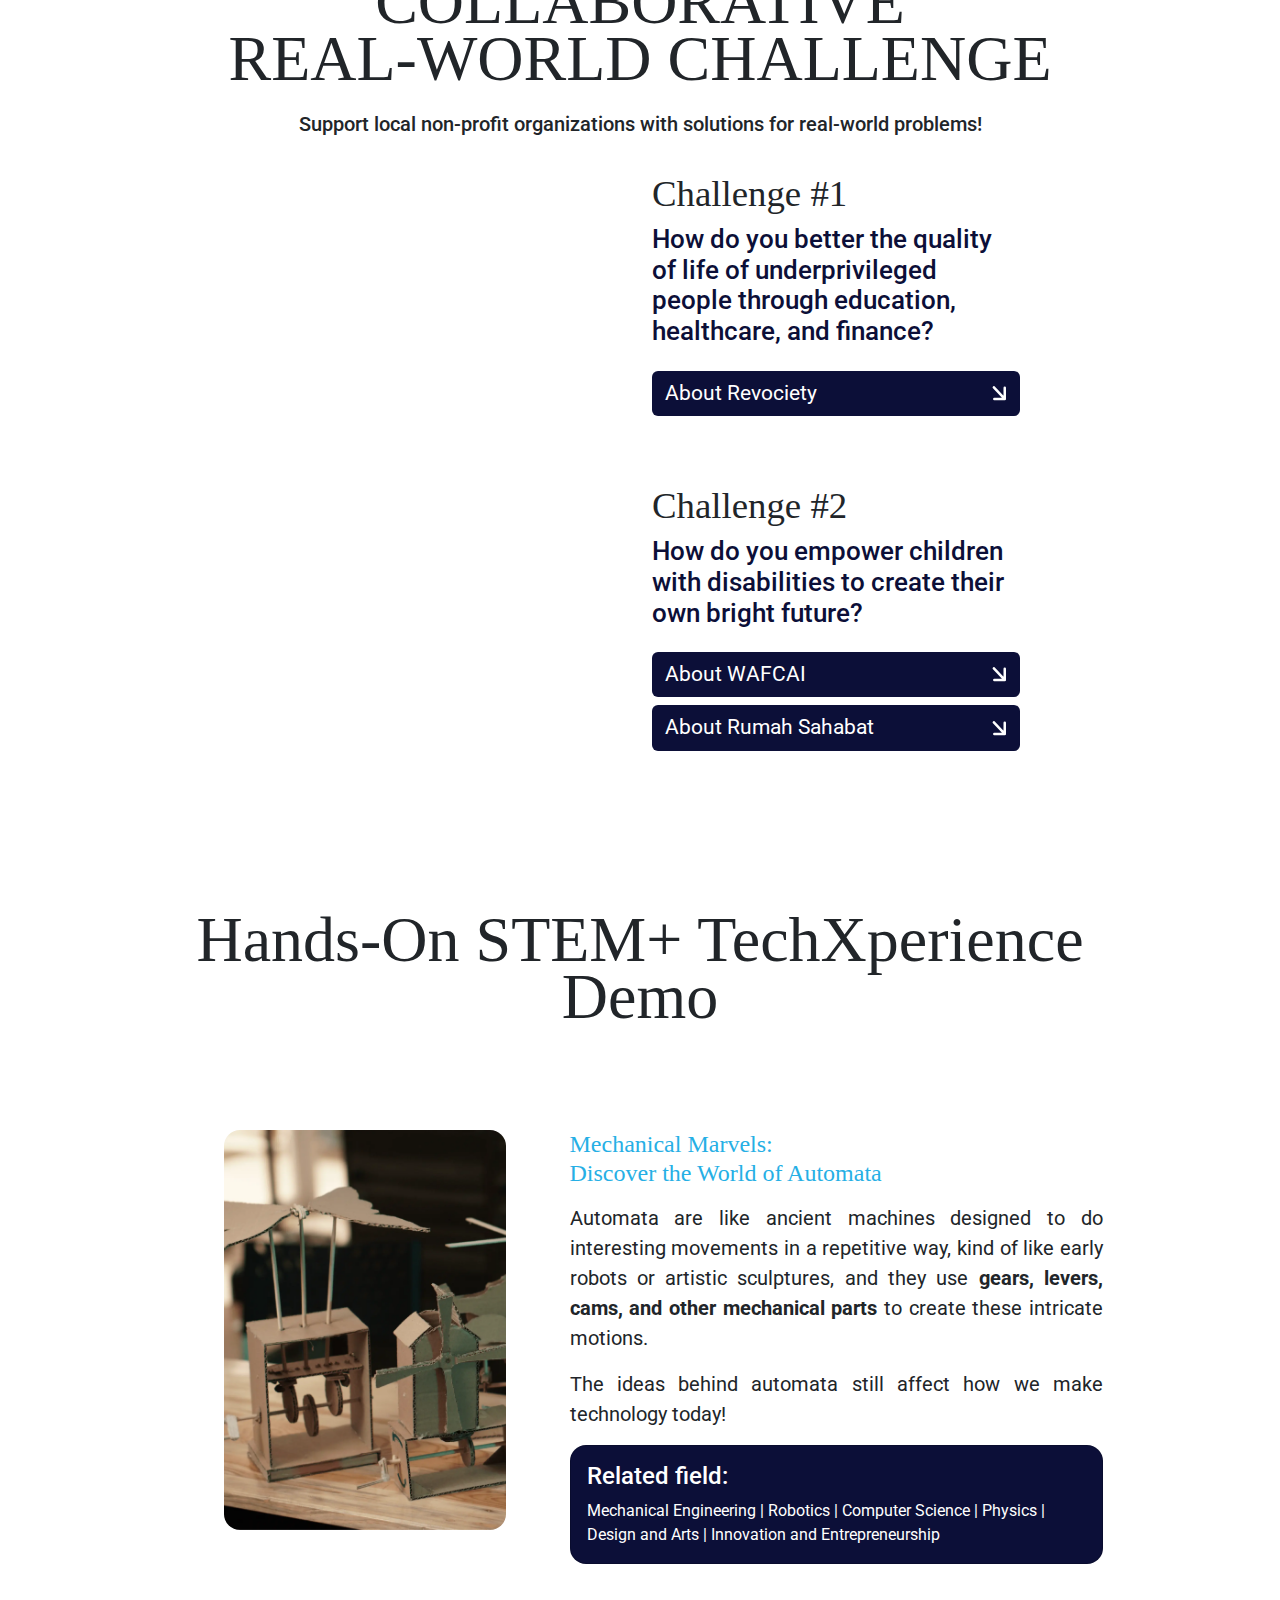
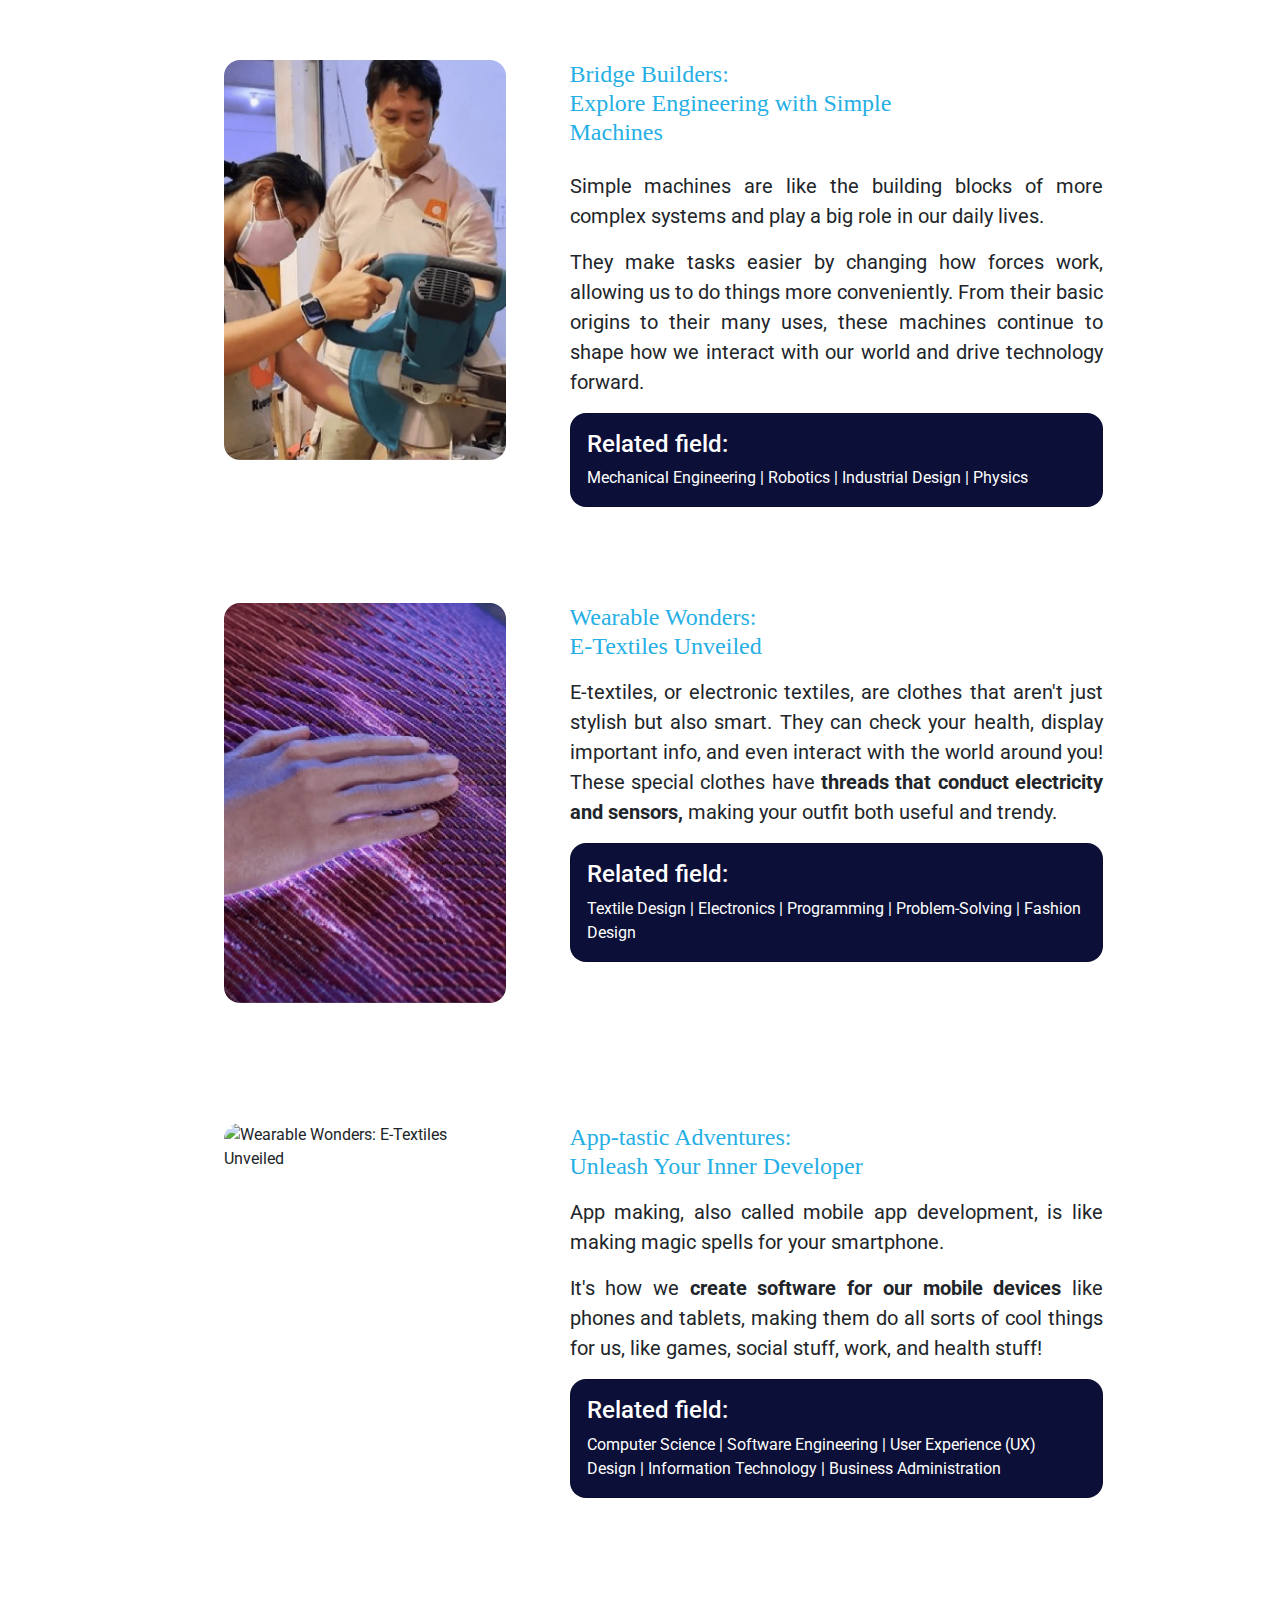
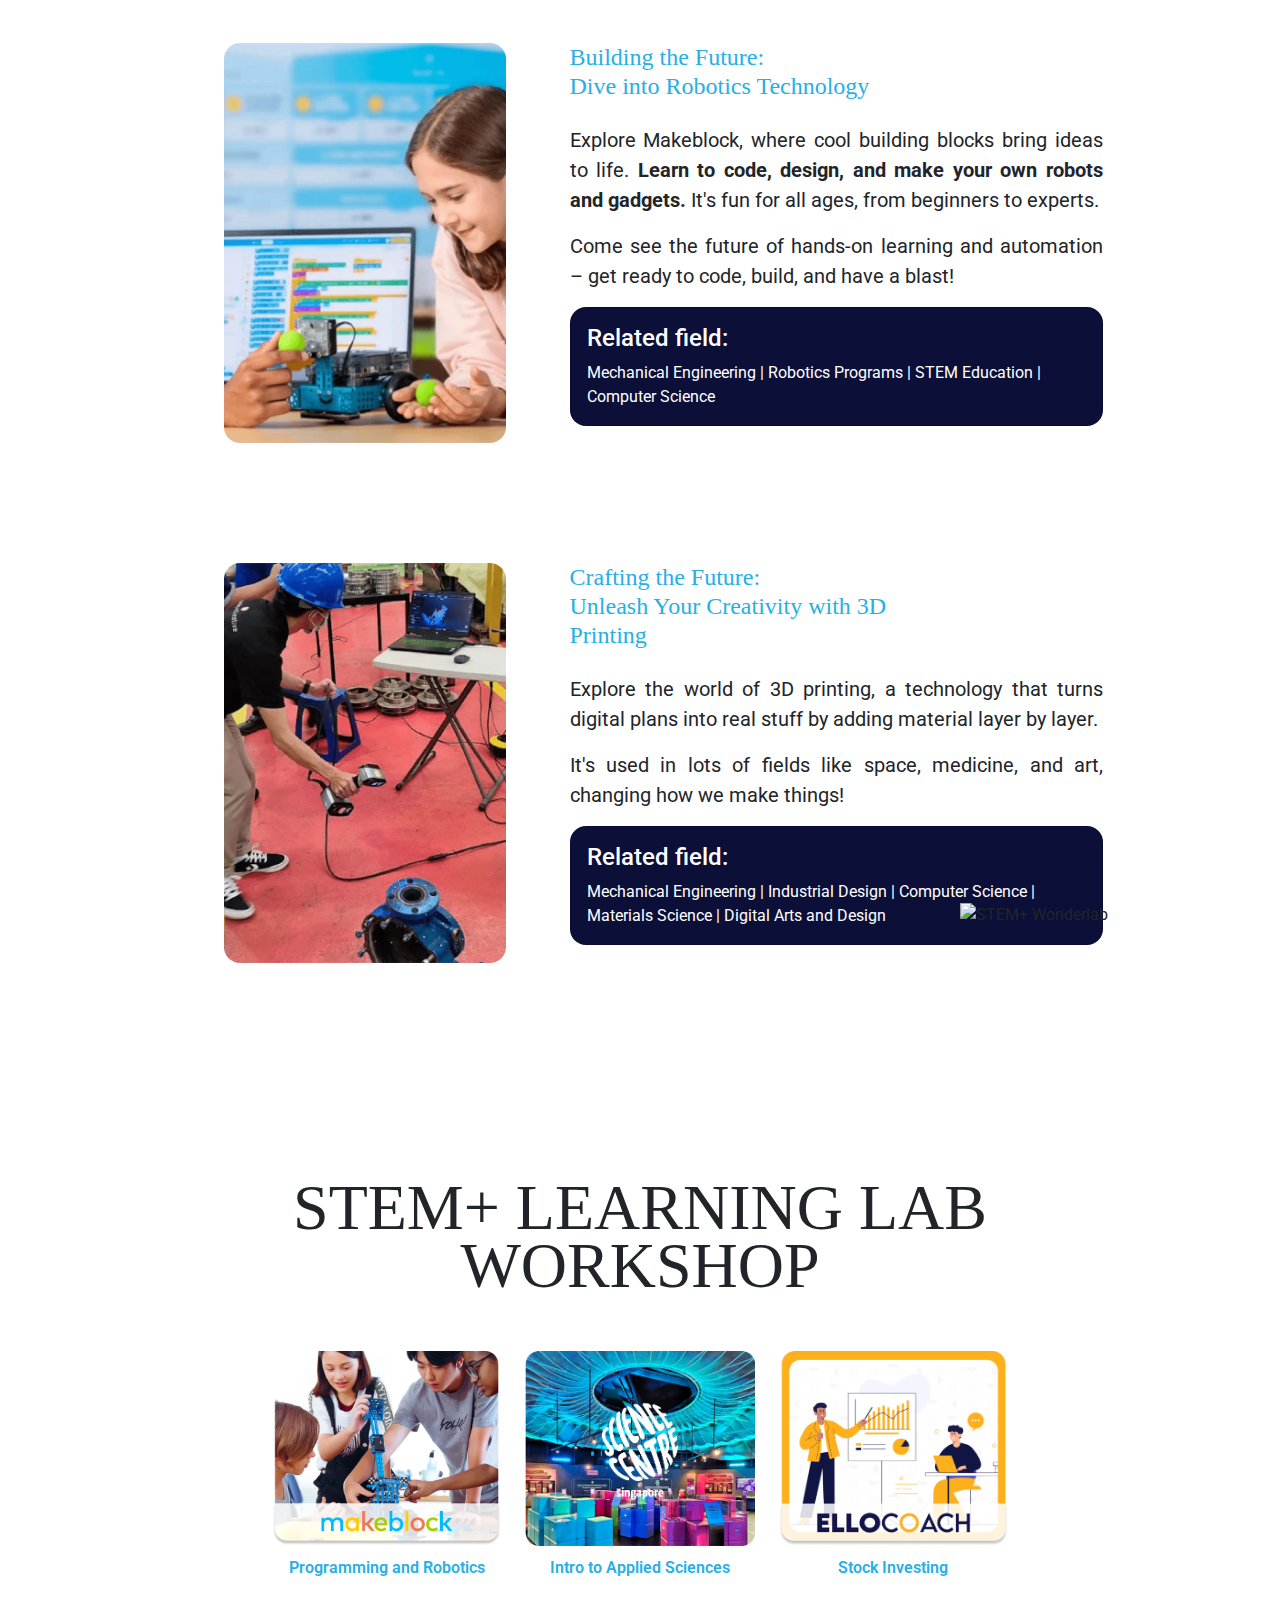
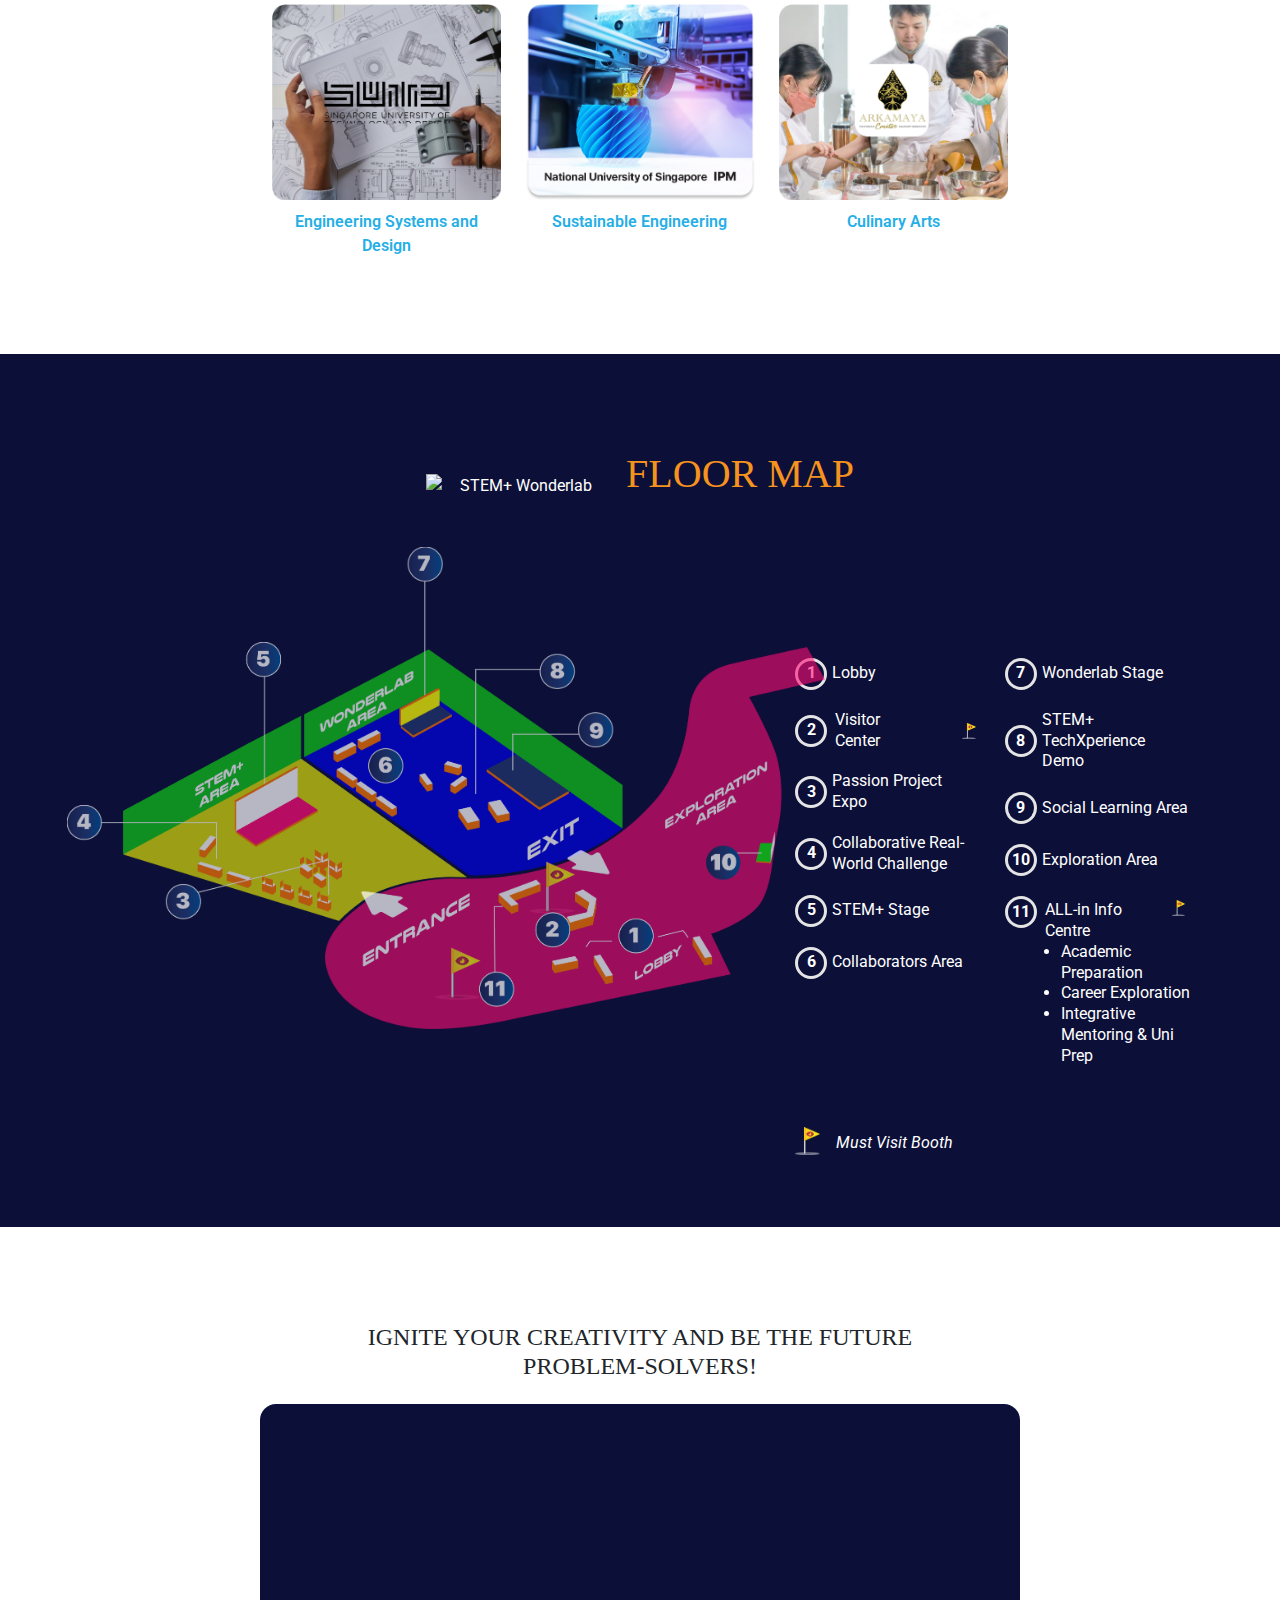
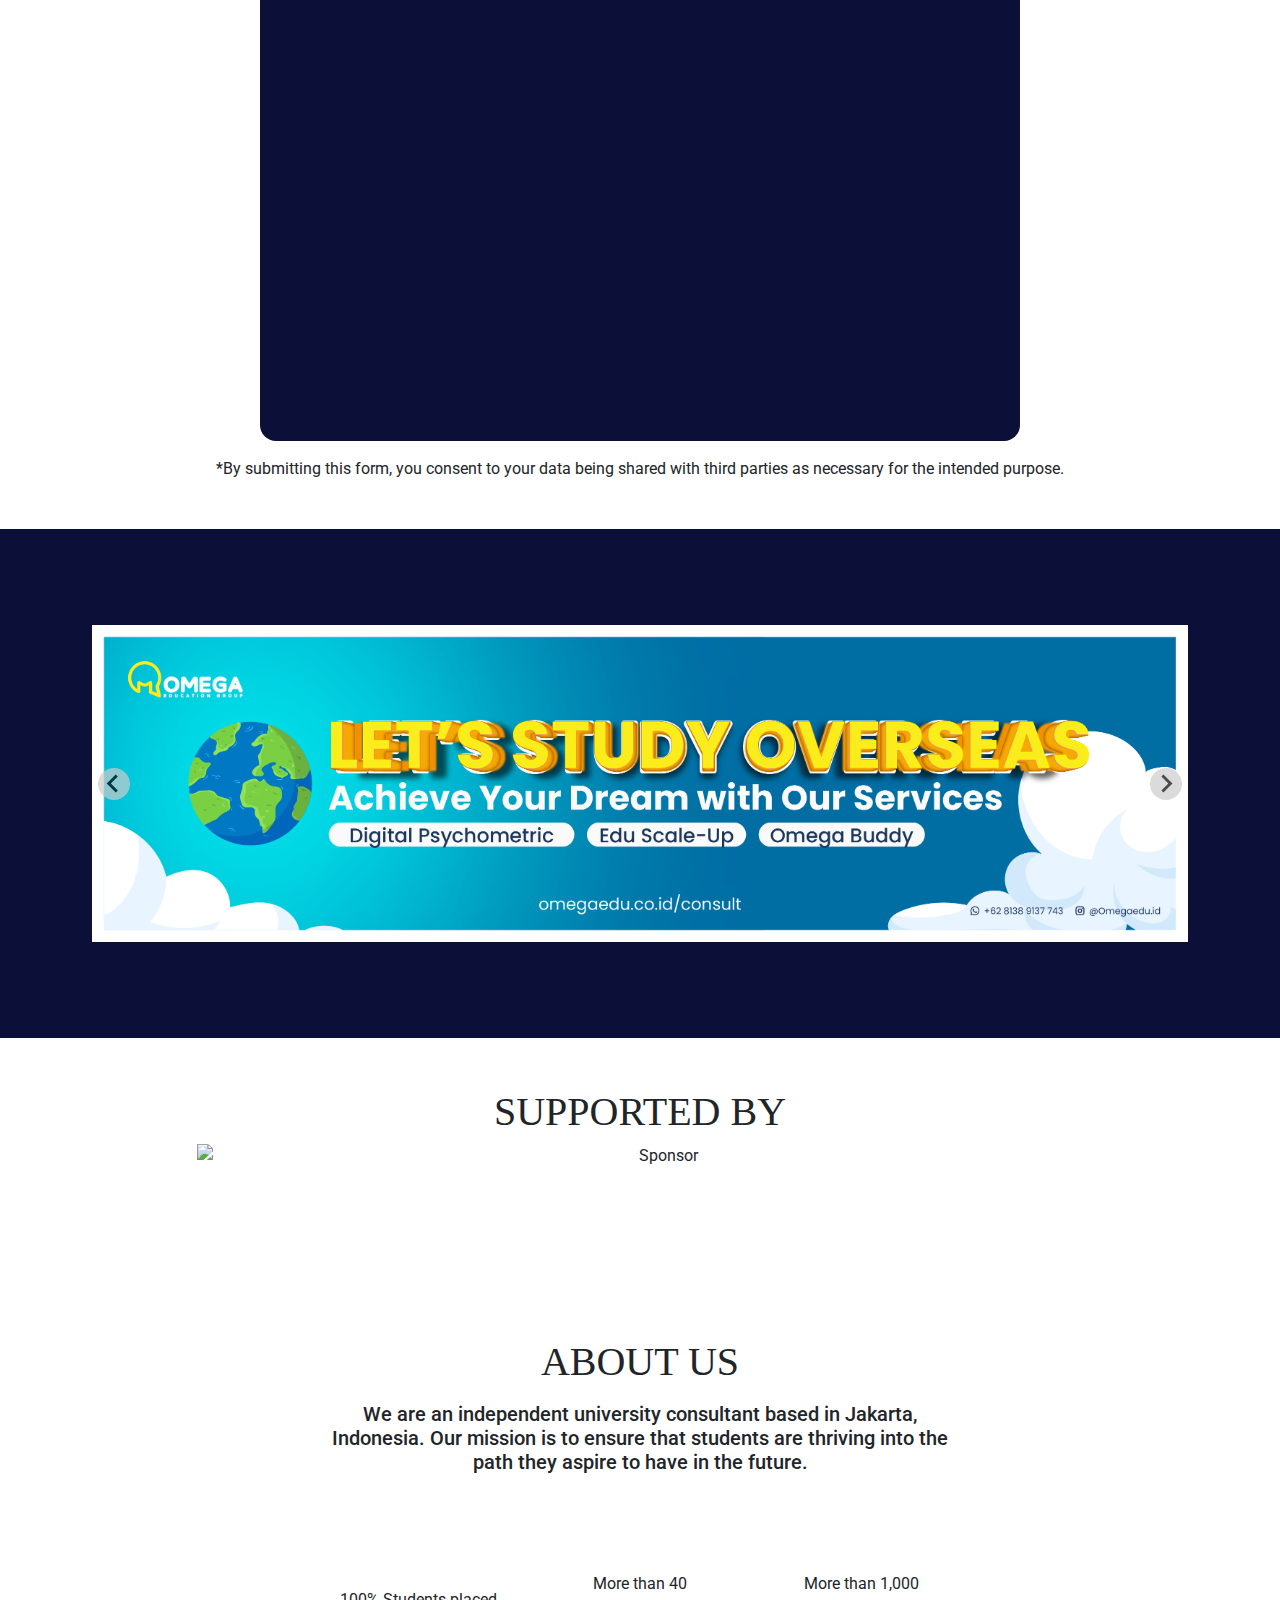
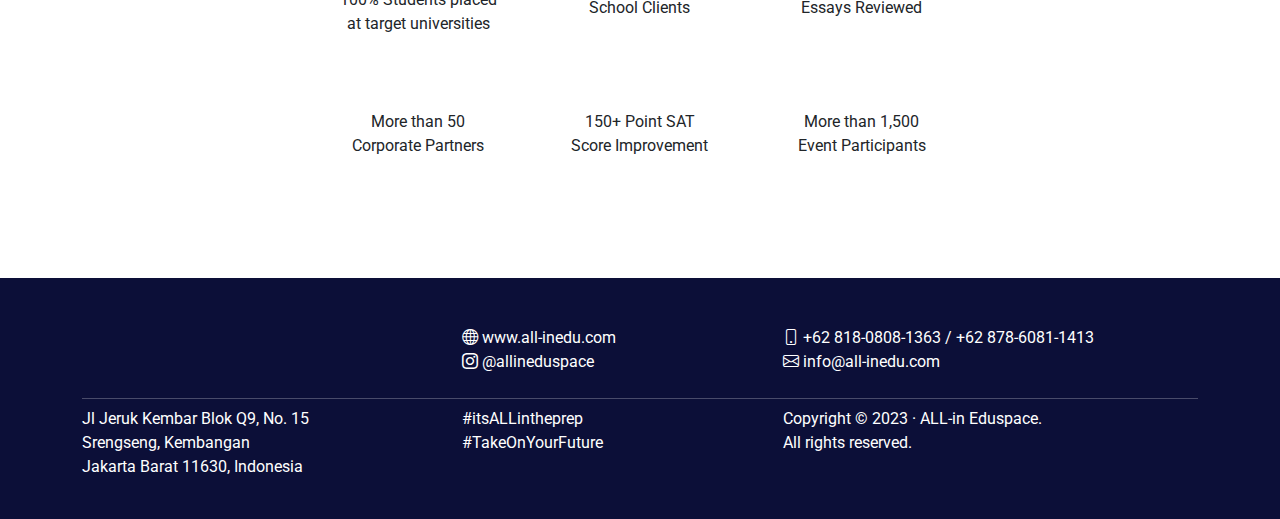
==== commit fcb26d0b: "update sponsor" ====
--- a/index.html
+++ b/index.html
@@ -1851,15 +1851,15 @@
             type: 'loop',
             autoplay: true,
             interval: 3000,
-            perPage: 2,
-            padding: { left: 30, right: 30 },
+            perPage: 1,
+            padding: { left: 10, right: 10 },
             breakpoints: {
                 640: {
                     perPage: 1,
                     padding: { left: 40, right: 40 },
                 },
             },
-            arrows: false,
+            arrows: true,
             pagination: false,
             gap: 15,
         }).mount();
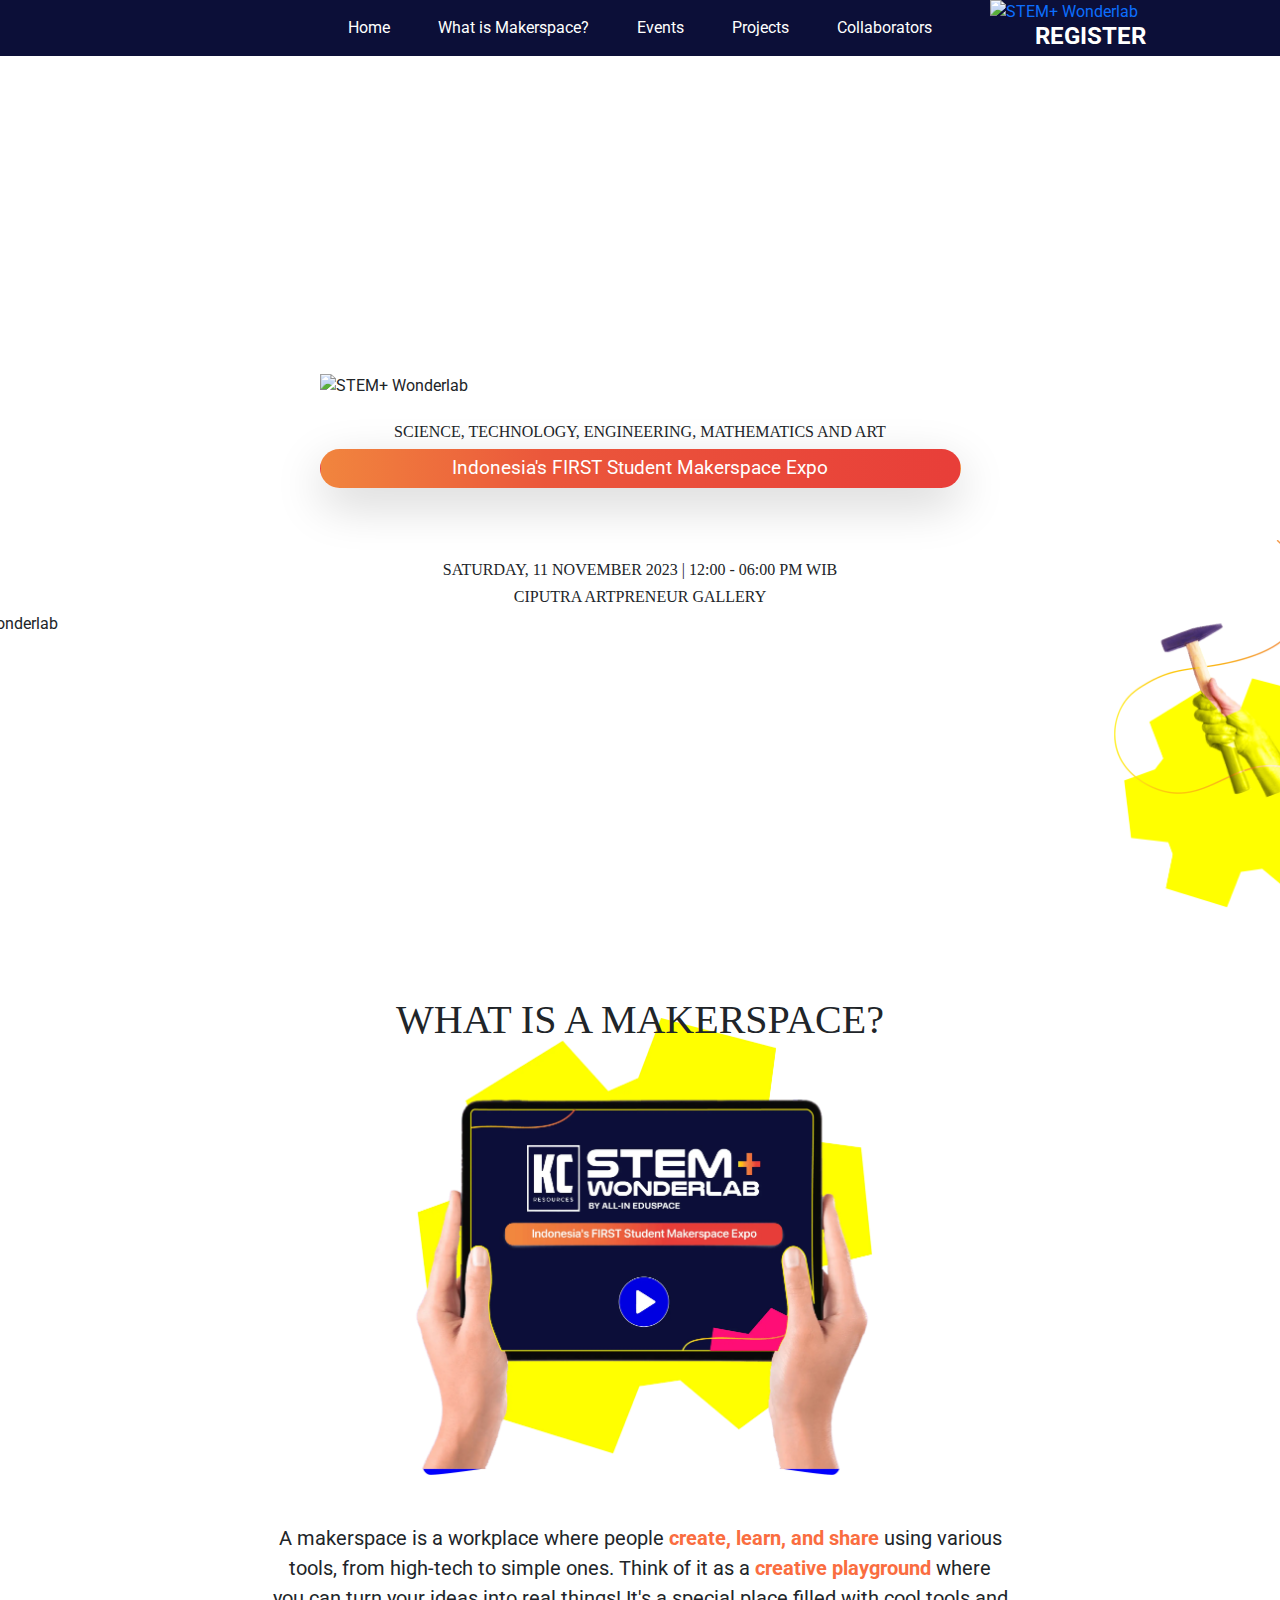
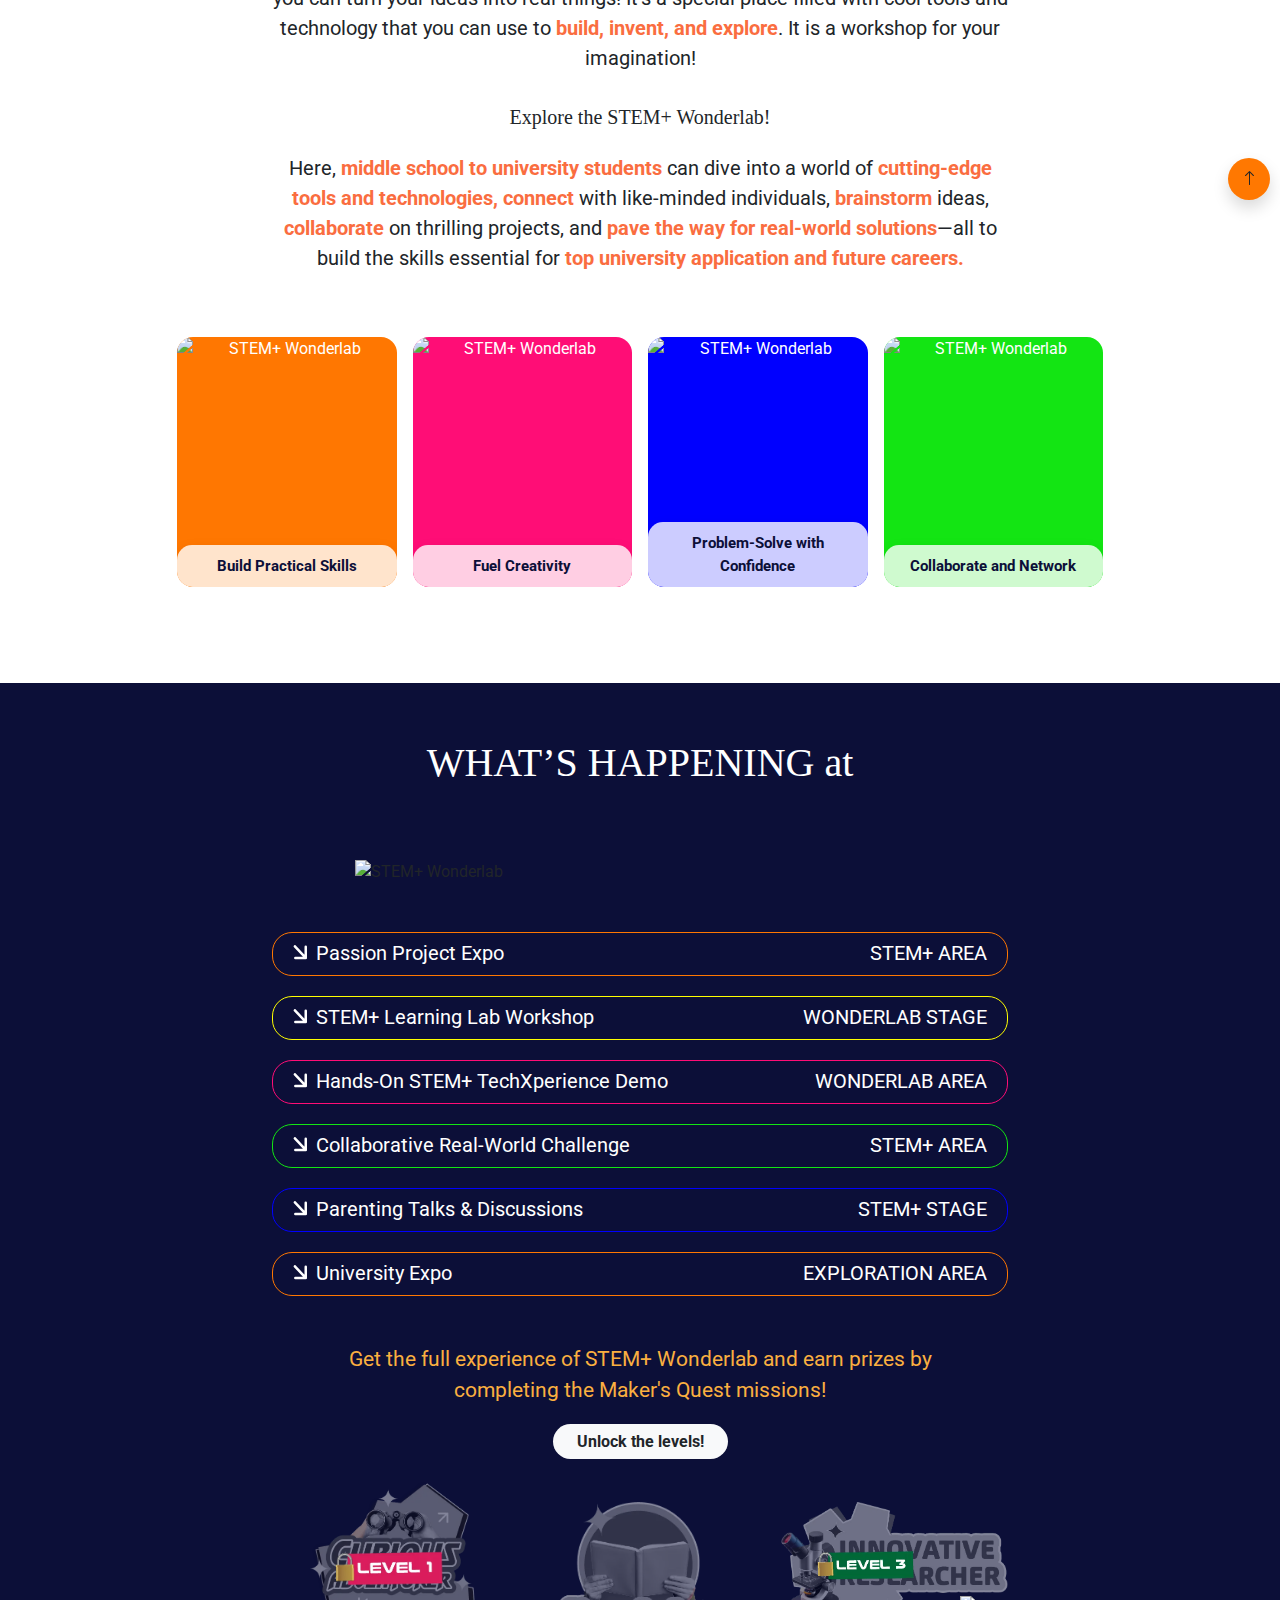
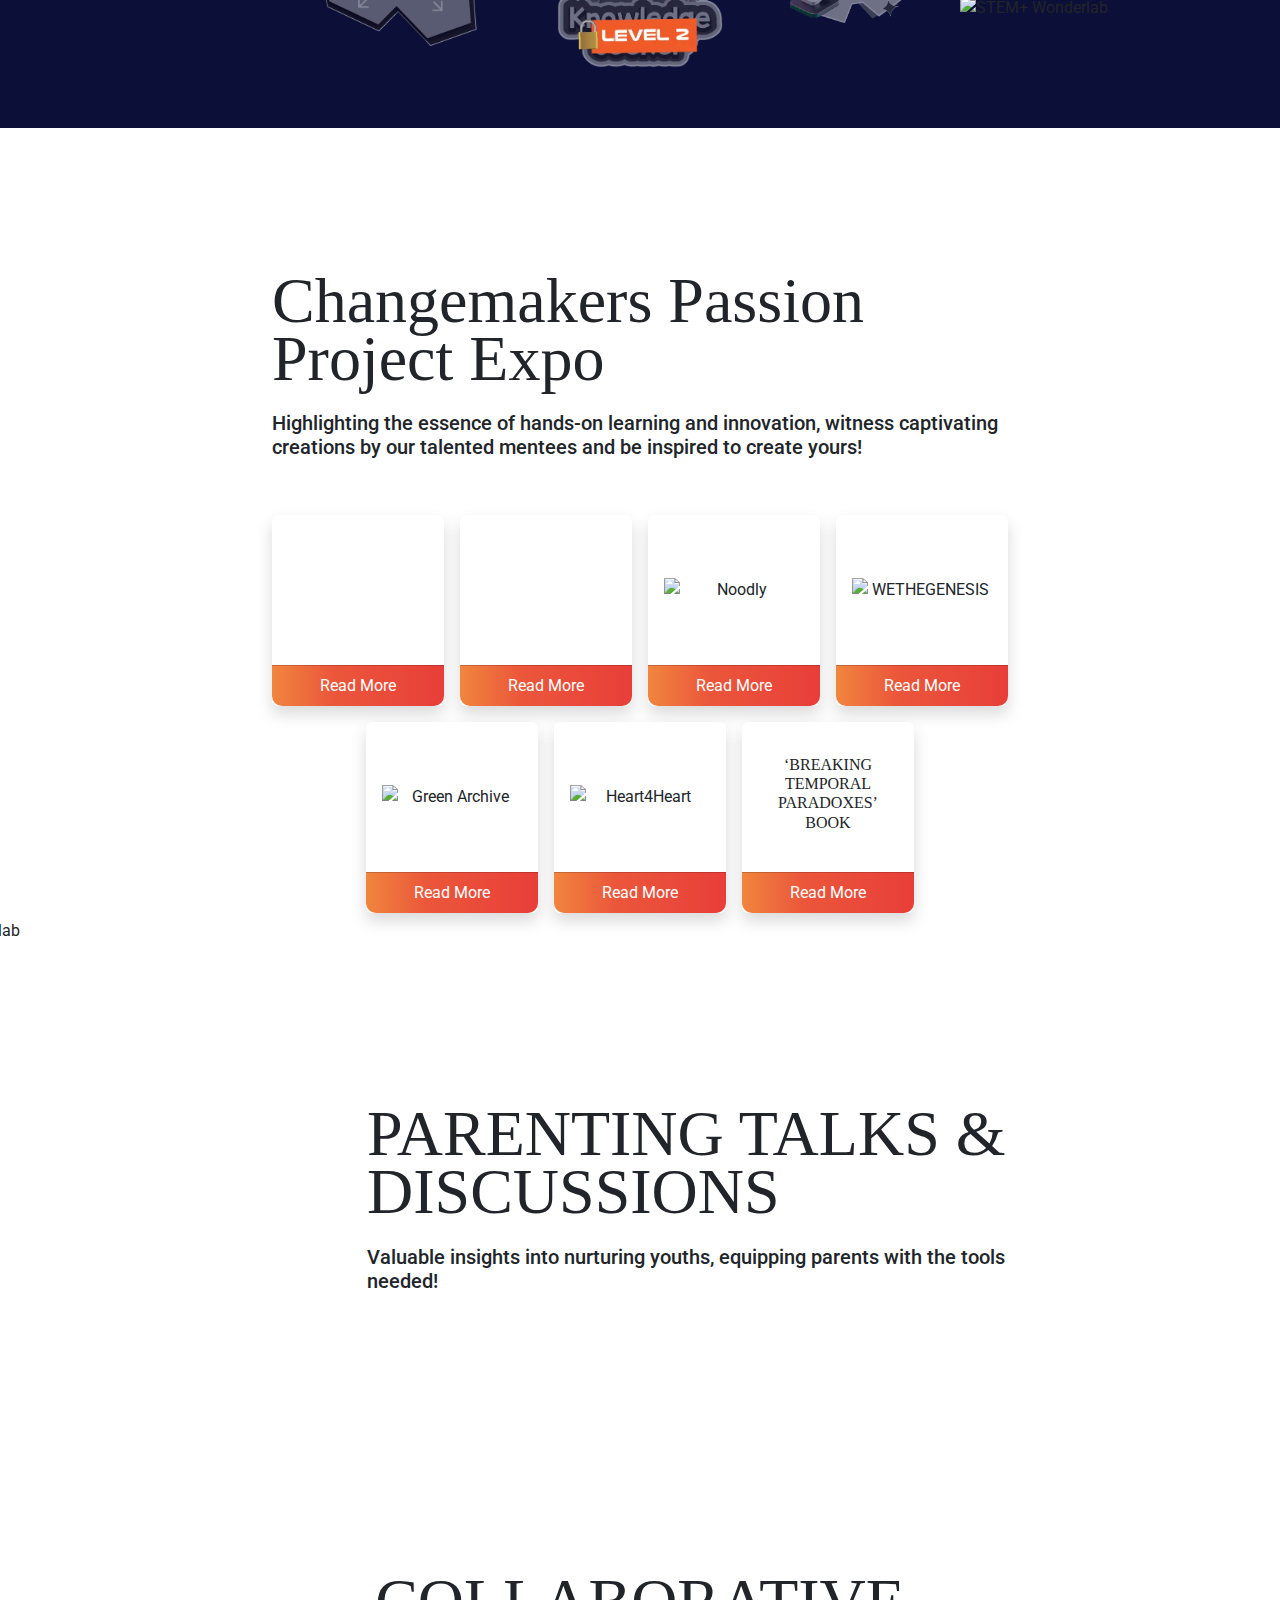
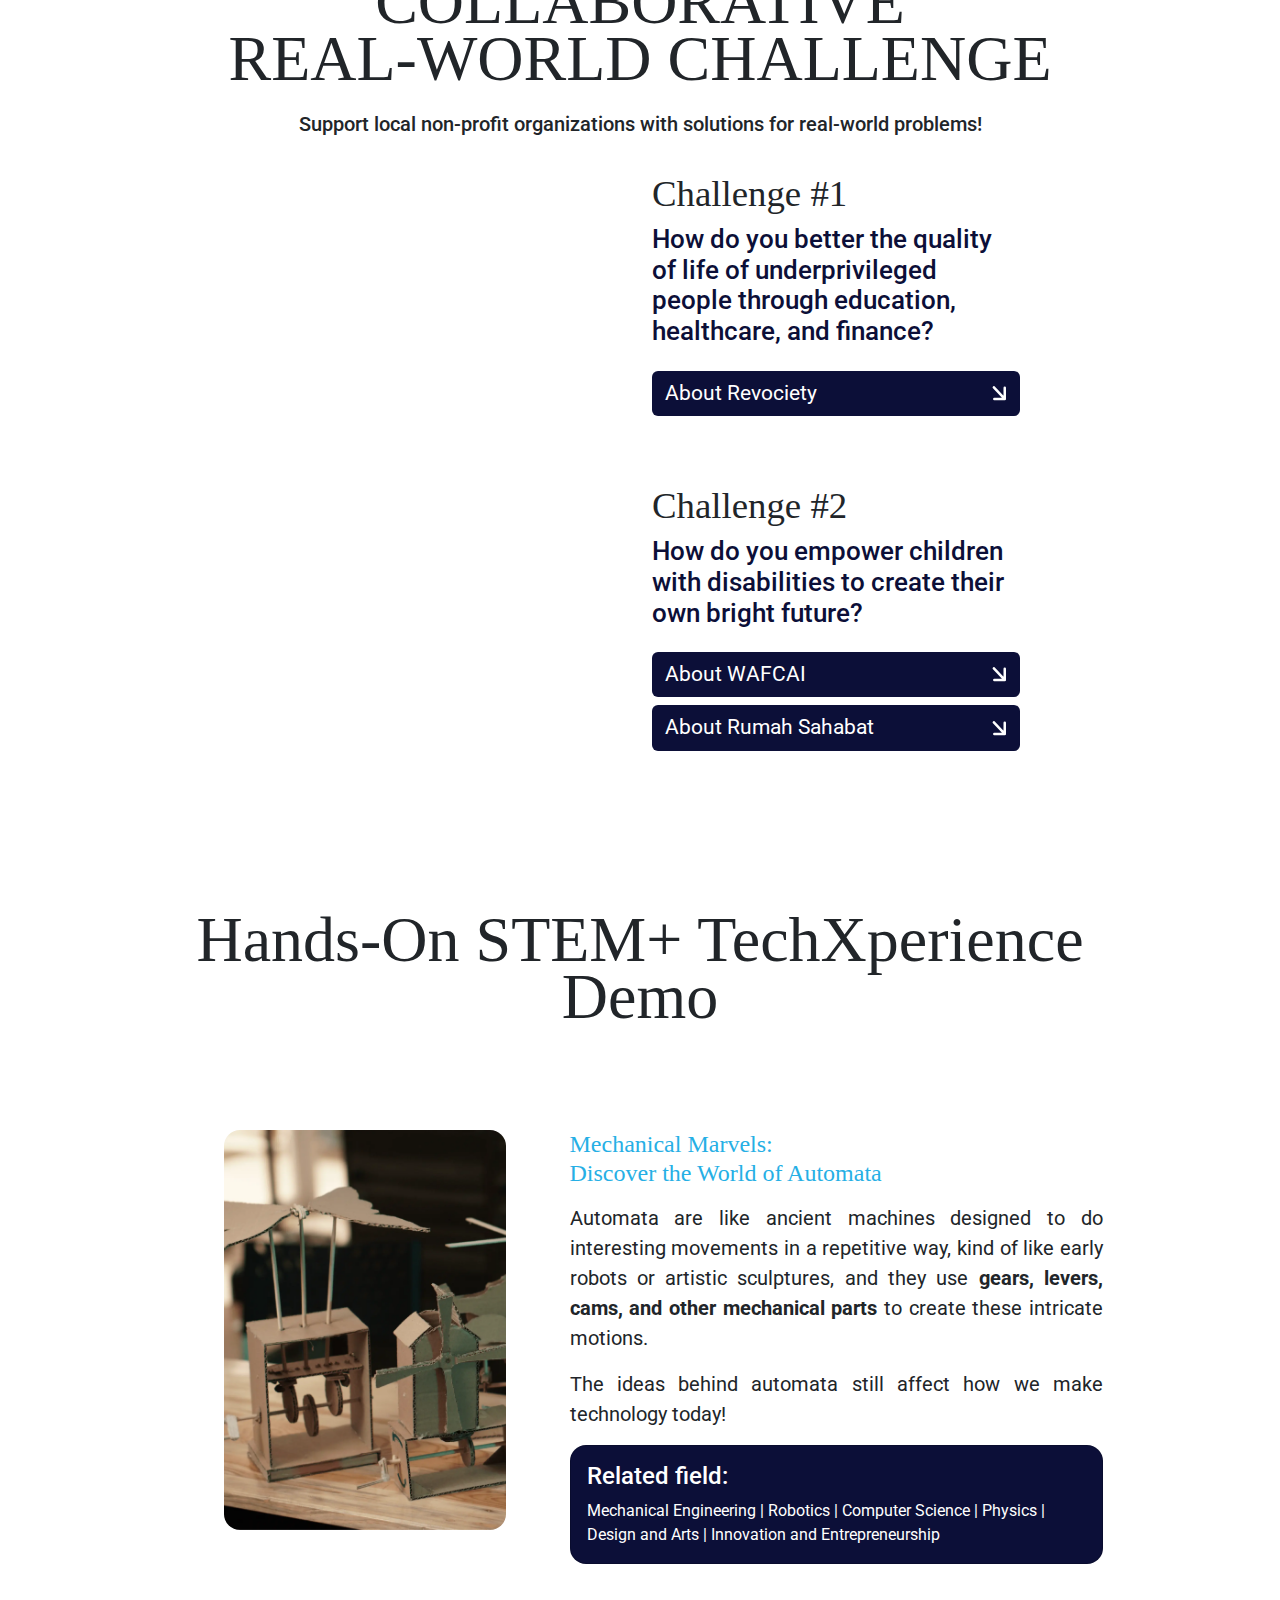
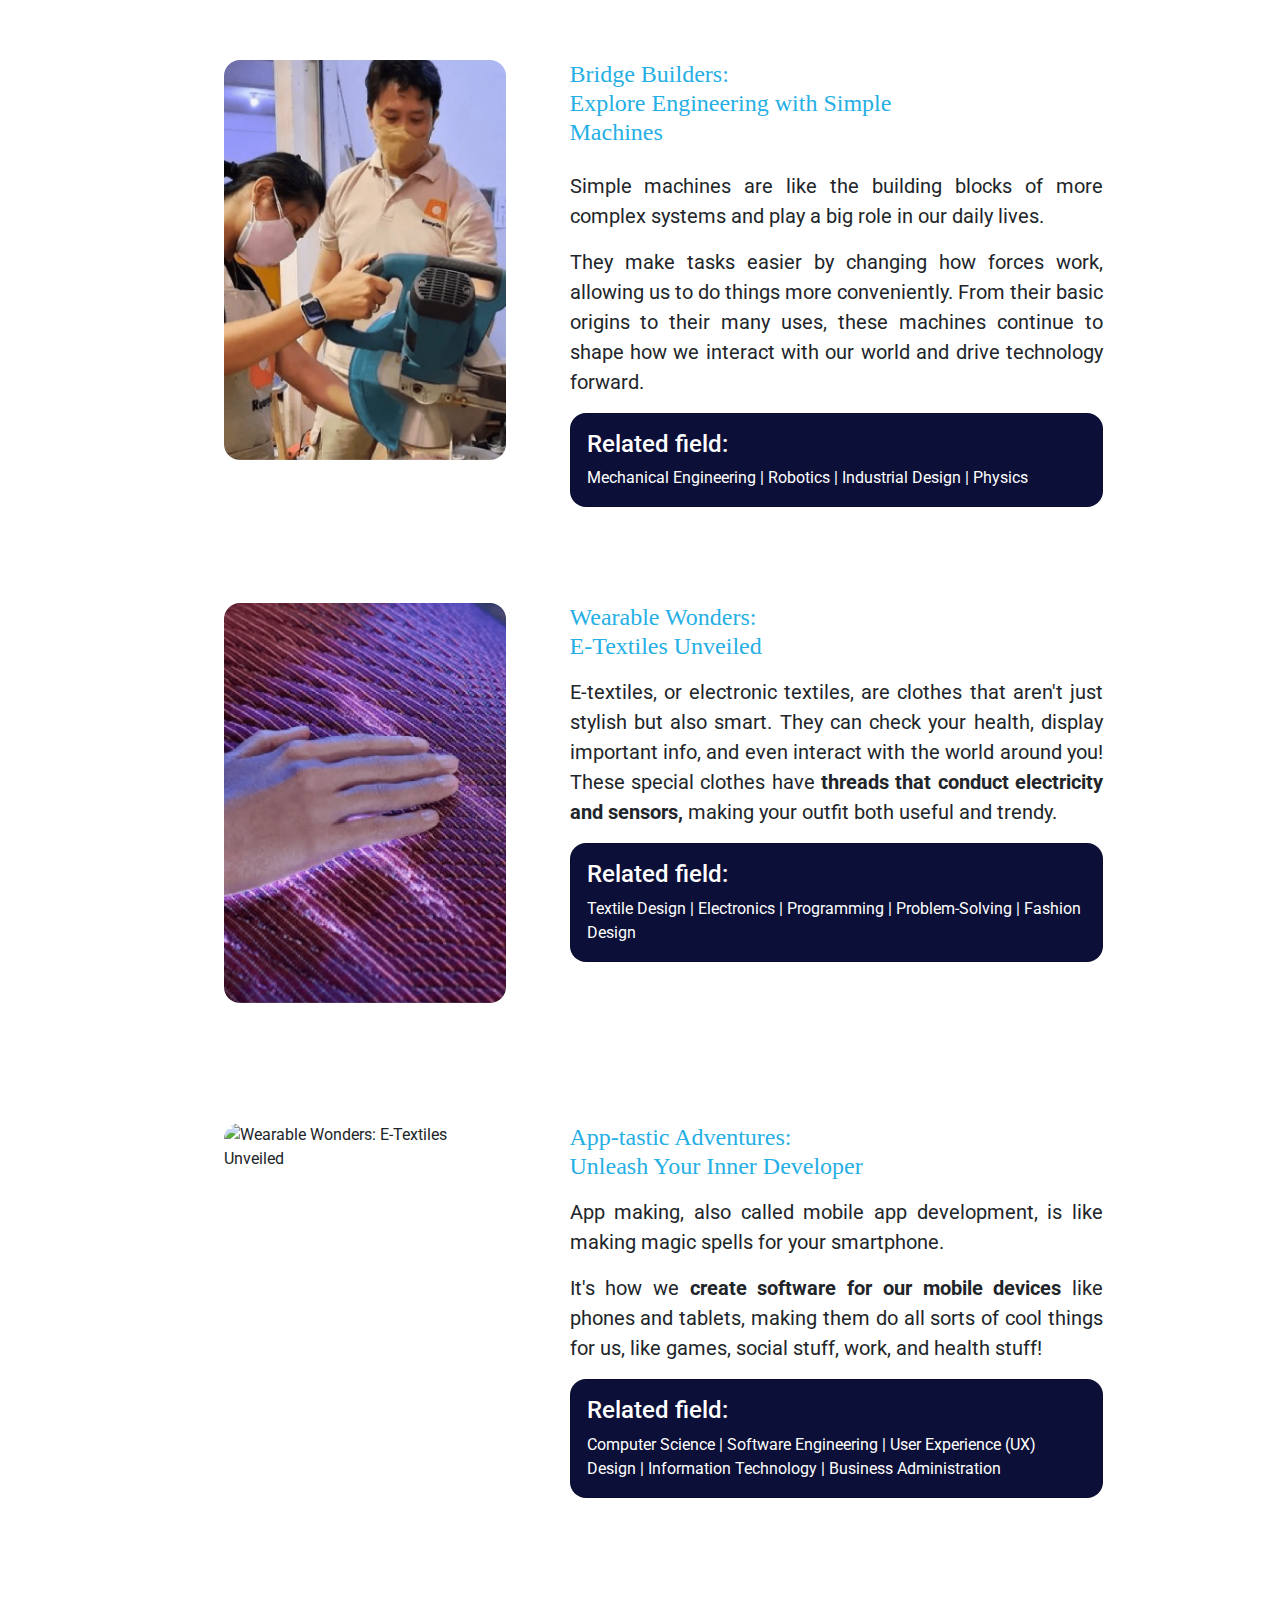
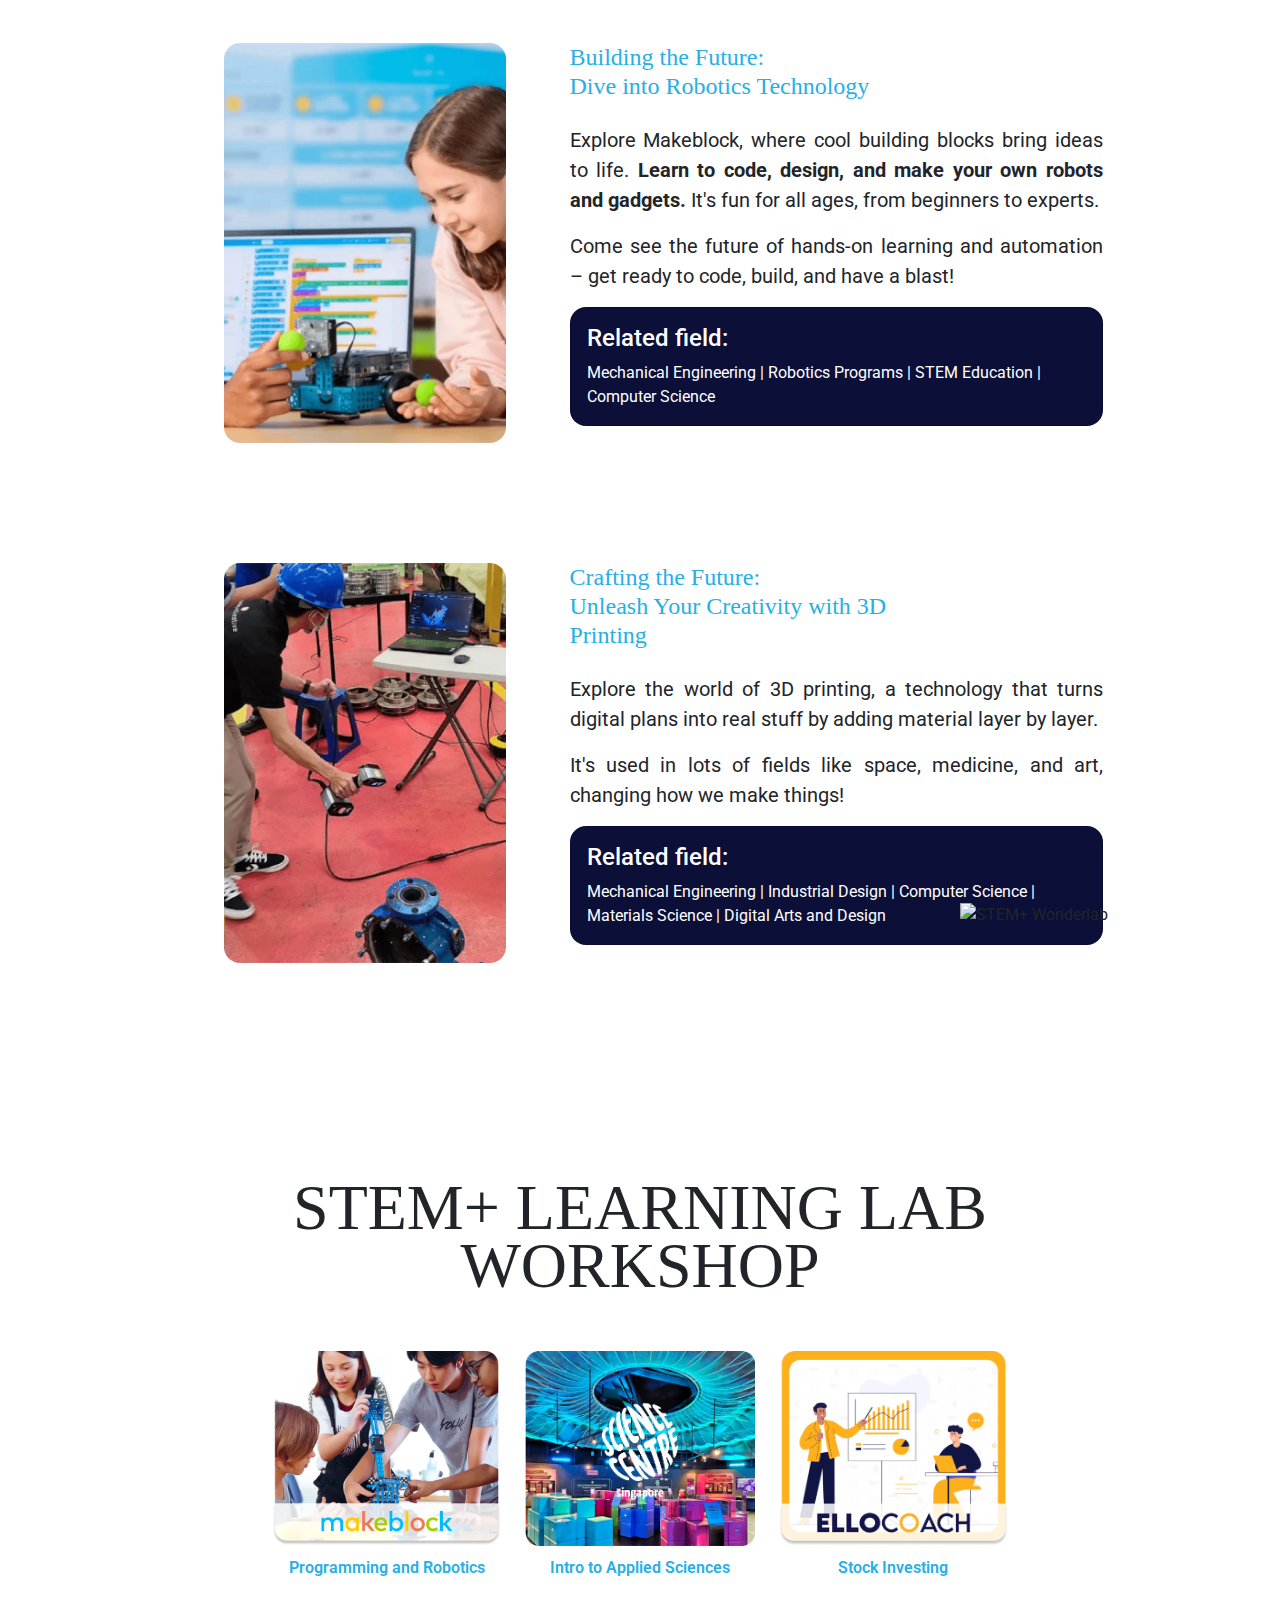
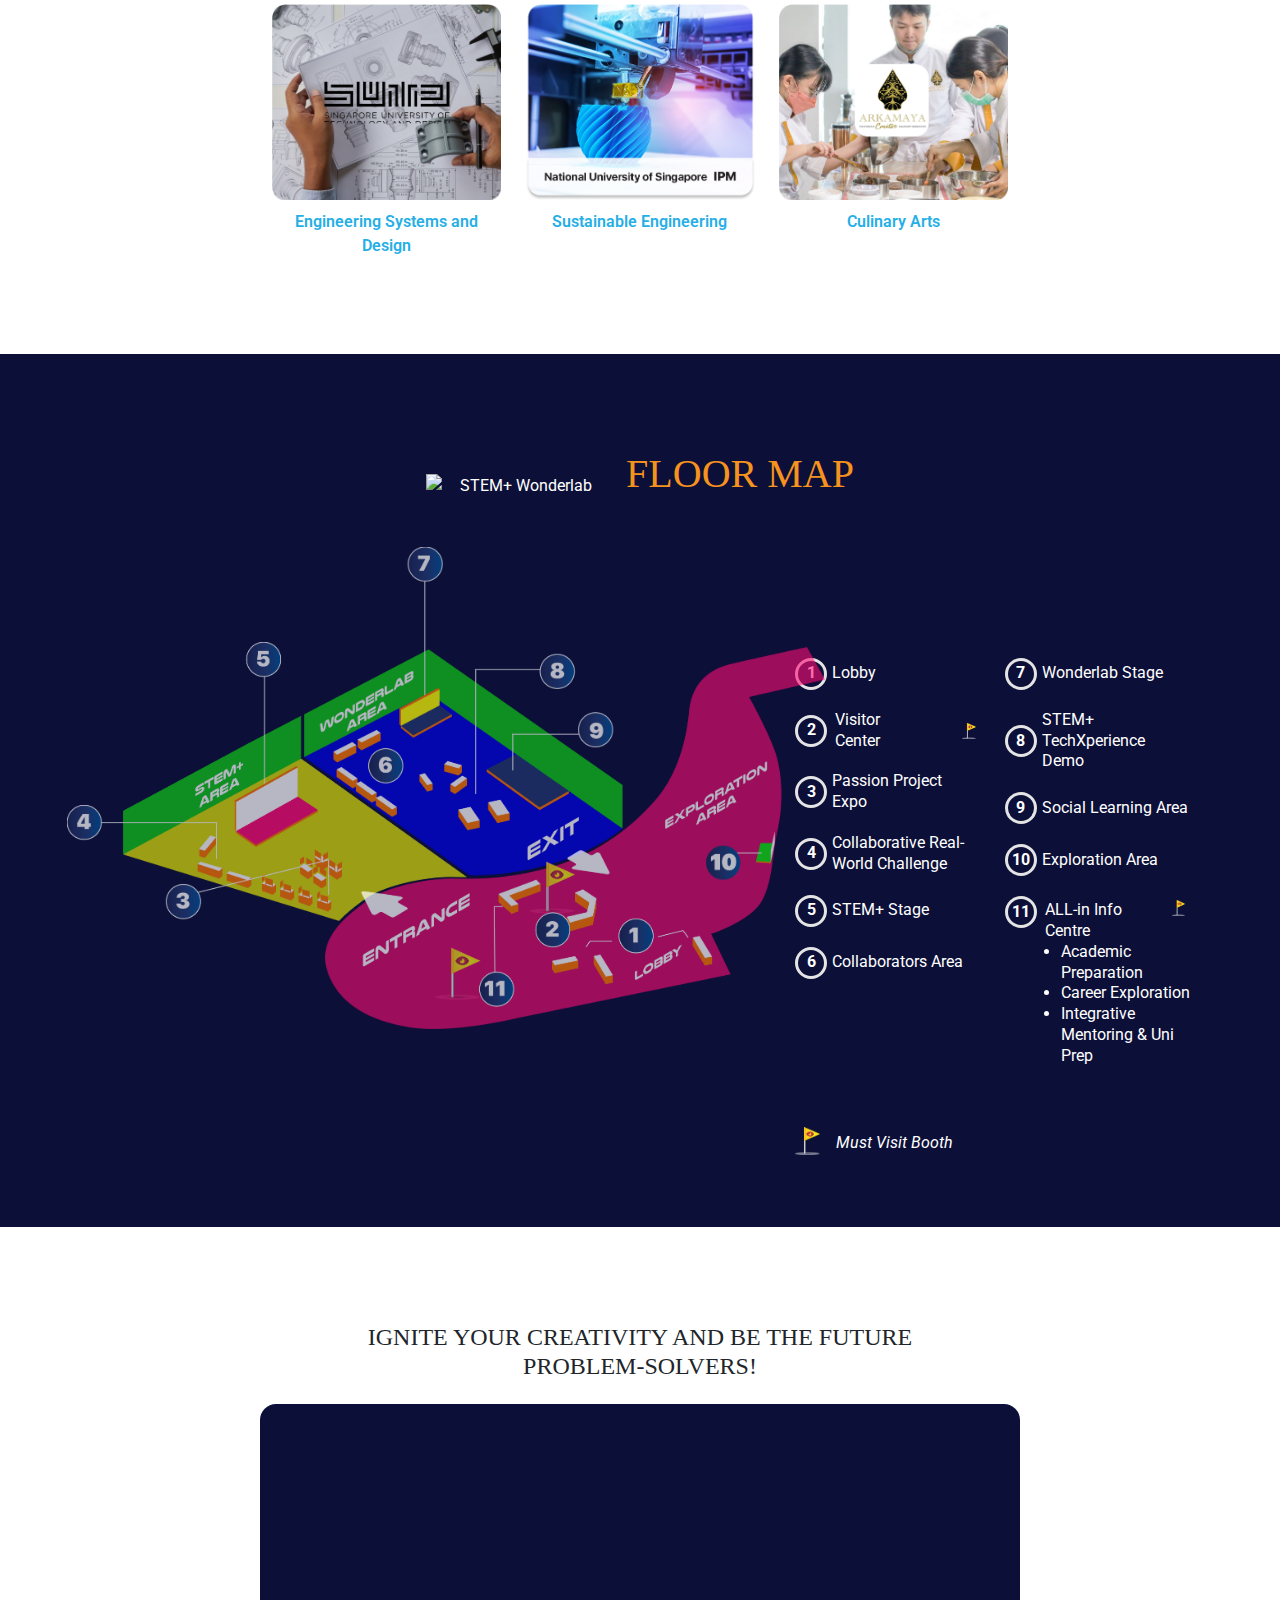
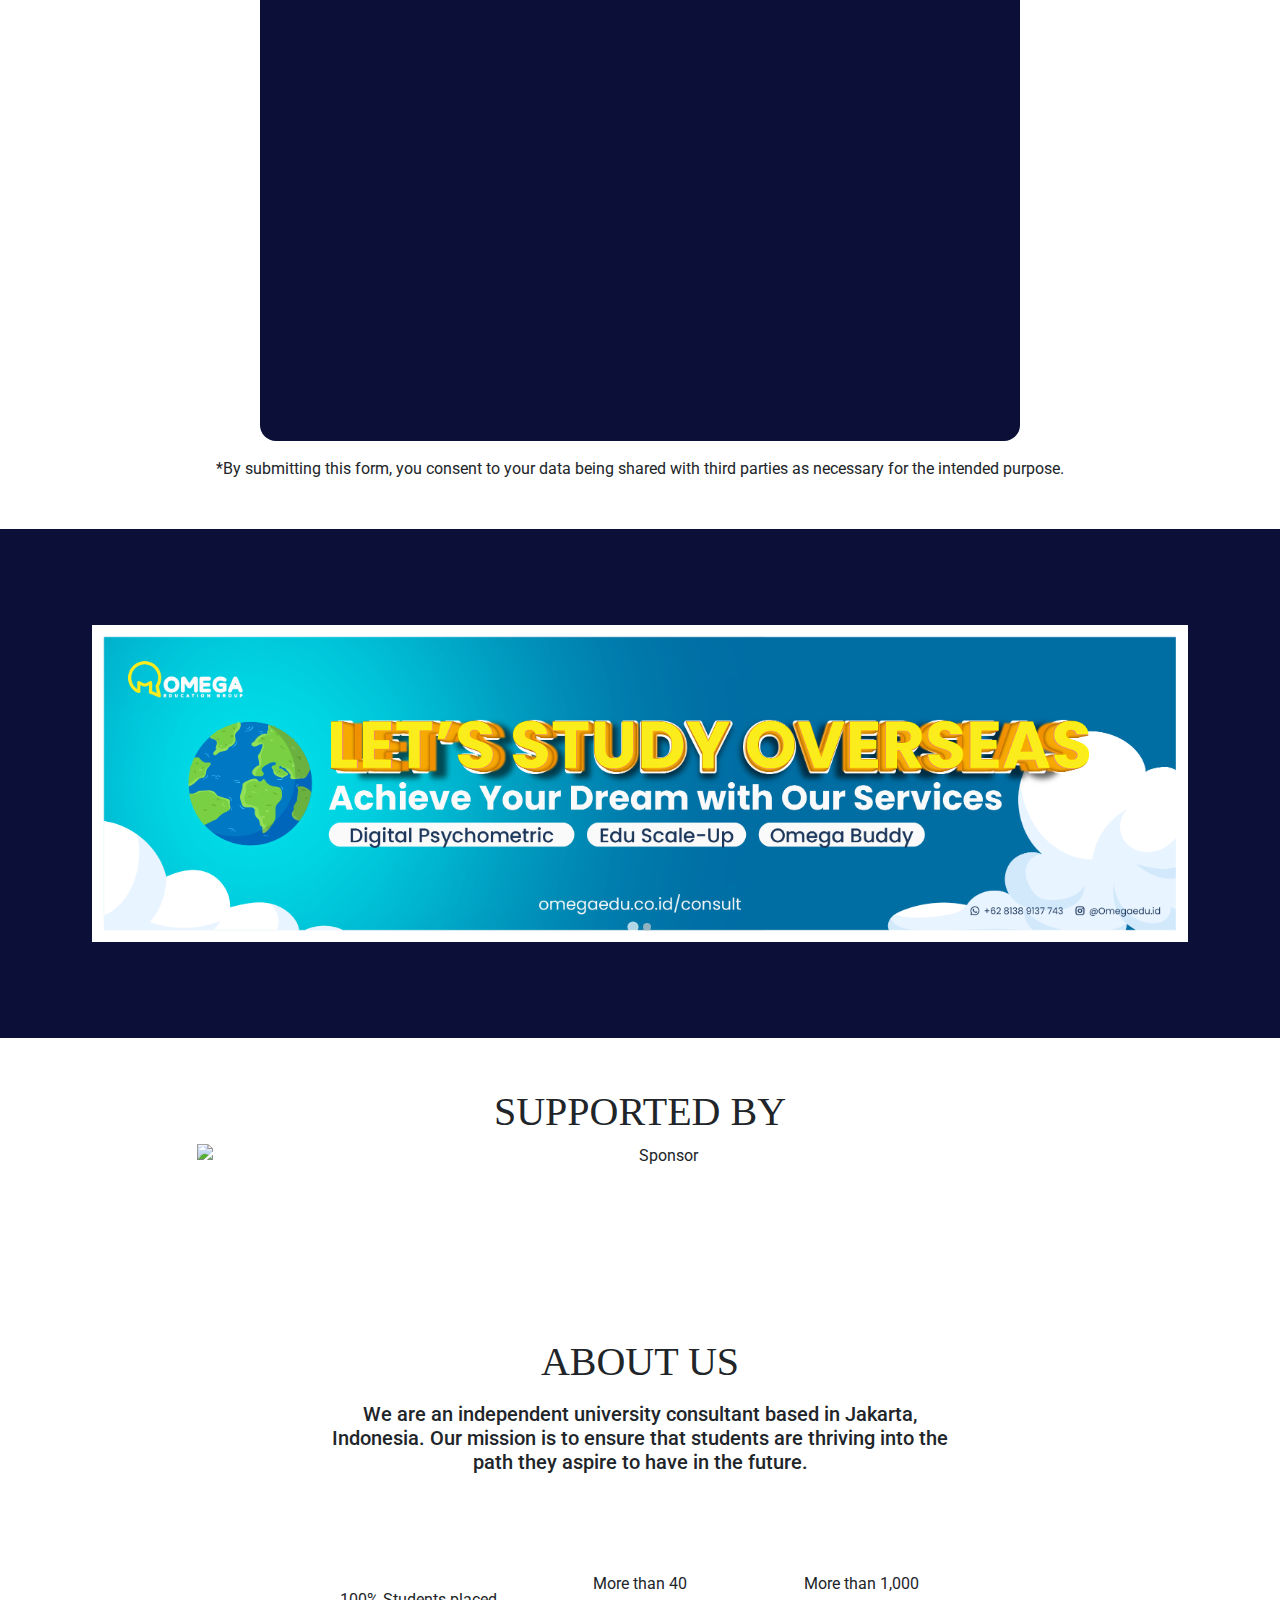
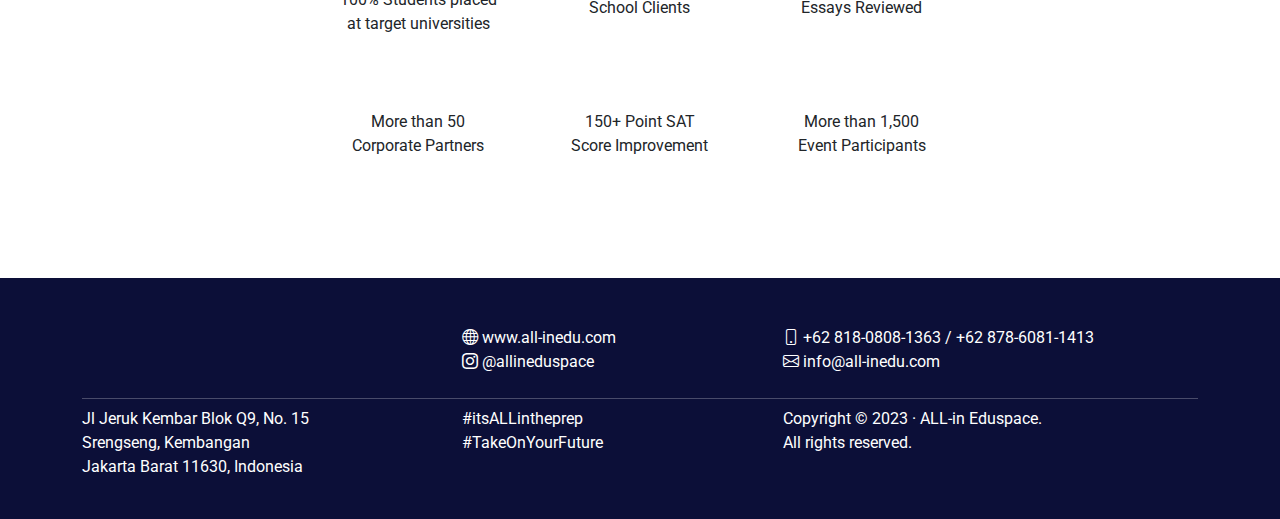
==== commit 8096bde1: "update video" ====
--- a/index.html
+++ b/index.html
@@ -204,16 +204,16 @@
                 <div class="row justify-content-center px-md-0 px-3">
                     <div class="col-md-7 position-relative">
                         <div class="text-center">
-                            <h1 class="font-nulshock mb-4" style="position: relative; z-index: 2;">WHAT IS A MAKERSPACE?
+                            <h1 class="font-nulshock mb-4" style="position: relative; z-index: 3;">WHAT IS A MAKERSPACE?
                             </h1>
                             <div class="d-flex justify-content-center">
+                                <img loading="lazy" src="assets/img/WHAT IS MAKERSPACE/Video stem.webp"
+                                    alt="STEM+ Wonderlab" srcset="" class="w-75 cursor-pointer"
+                                    style="margin-top:-50px; z-index: 2;" data-bs-toggle="modal"
+                                    data-bs-target="#videoBox" data-aos="fade-up">
                                 <!-- <img loading="lazy" src="assets/img/WHAT IS MAKERSPACE/Video stem.webp"
-                                    alt="STEM+ Wonderlab" srcset="" class="w-75 cursor-pointer"
-                                    style="margin-top:-50px; z-index: 1;" data-bs-toggle="modal"
-                                    data-bs-target="#videoBox" data-aos="fade-up"> -->
-                                <img loading="lazy" src="assets/img/WHAT IS MAKERSPACE/Video stem.webp"
                                     alt="STEM+ Wonderlab" srcset="" class="w-75" style="margin-top:-50px; z-index: 1;"
-                                    data-aos="fade-up">
+                                    data-aos="fade-up"> -->
                             </div>
                         </div>
                     </div>
@@ -285,11 +285,7 @@
                 aria-hidden="true">
                 <div class="modal-dialog modal-dialog-centered">
                     <div class="modal-content p-1">
-                        <iframe width="100%" height="400"
-                            src="https://www.youtube.com/embed/8X_Ah8cl7aw?si=LUl6L7ywK7MgHsec"
-                            title="YouTube video player" frameborder="0"
-                            allow="accelerometer; autoplay; clipboard-write; encrypted-media; gyroscope; picture-in-picture; web-share"
-                            allowfullscreen class="rounded-2"></iframe>
+                        <iframe width="100%" height="400" src="https://www.youtube.com/embed/w6VL4hIrSlI?si=nLHlQtt-UuXLqx7G&autoplay=1" title="STEM+ Wonderlab" frameborder="0" allow="accelerometer; autoplay=; clipboard-write; encrypted-media; gyroscope; picture-in-picture; web-share" allowfullscreen></iframe>
                     </div>
                 </div>
             </div>
@@ -1859,8 +1855,8 @@
                     padding: { left: 40, right: 40 },
                 },
             },
-            arrows: true,
-            pagination: false,
+            arrows: false,
+            pagination: true,
             gap: 15,
         }).mount();
     </script>
